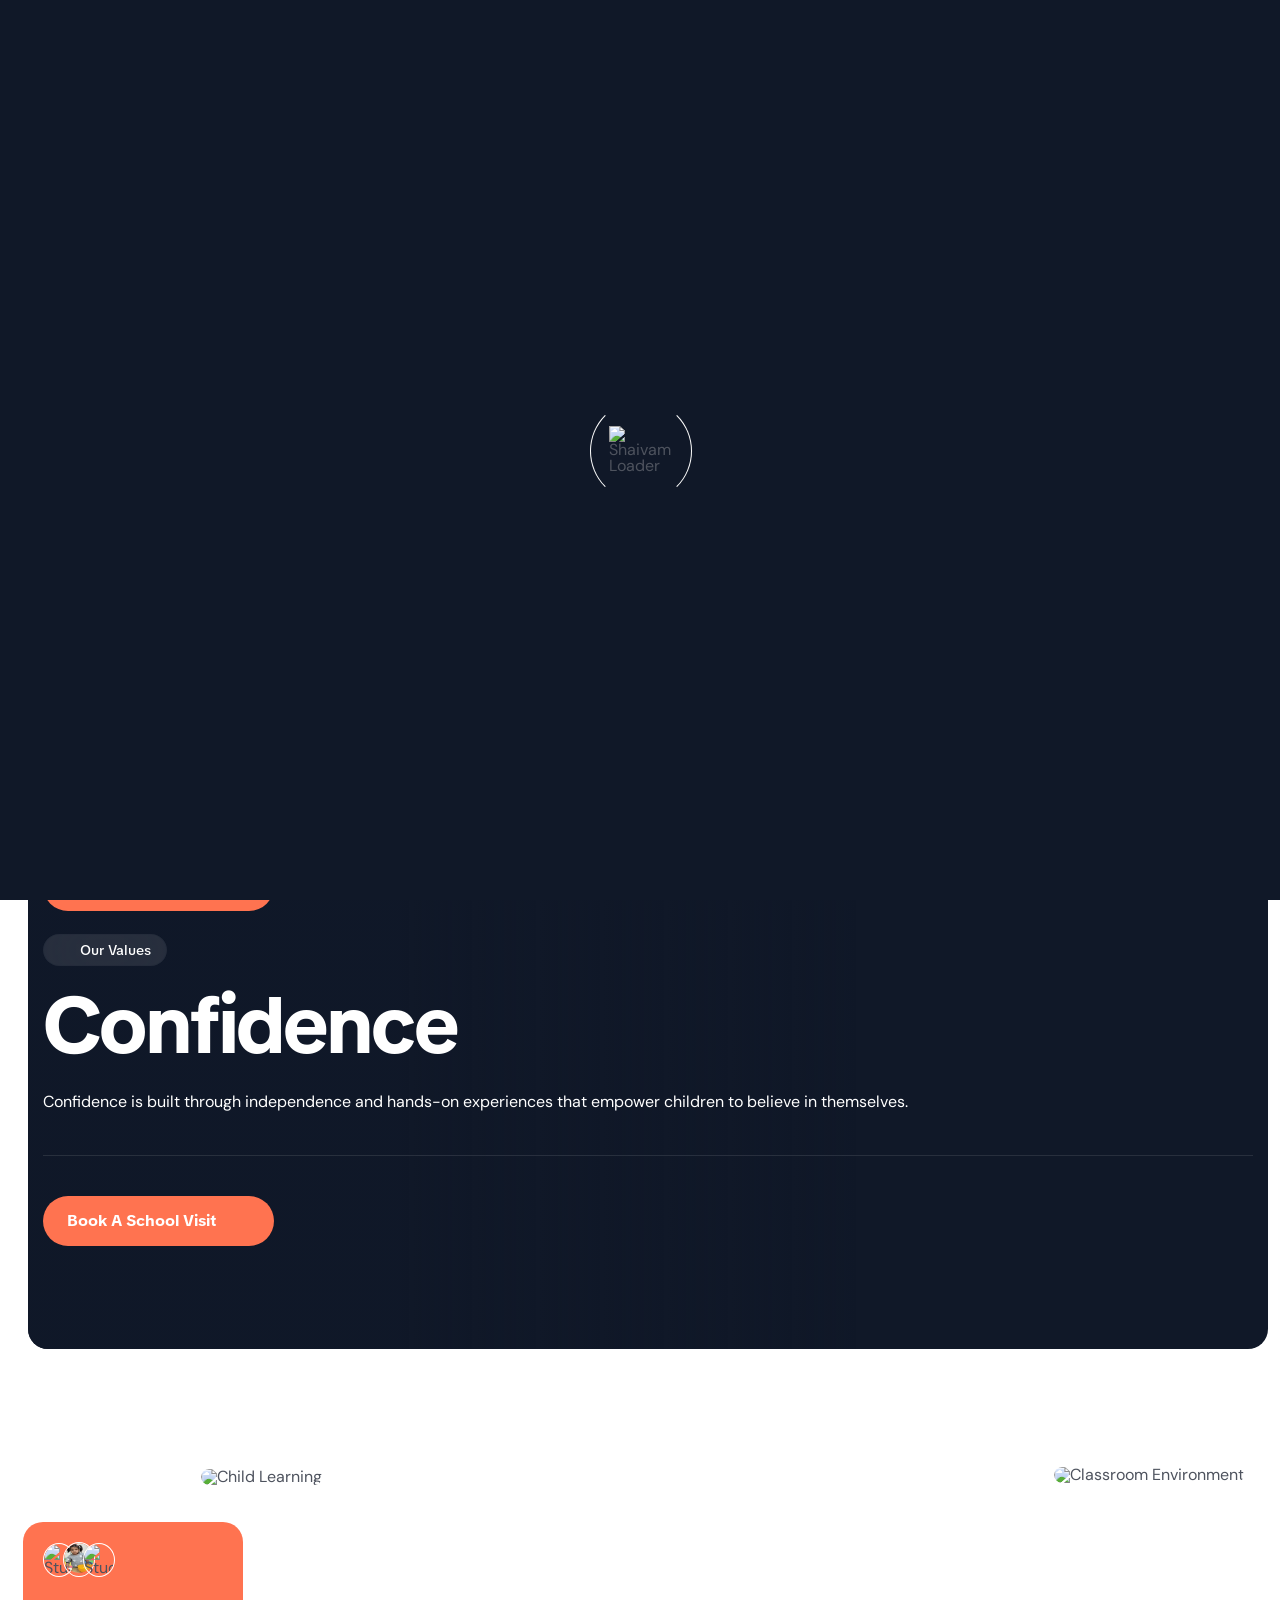
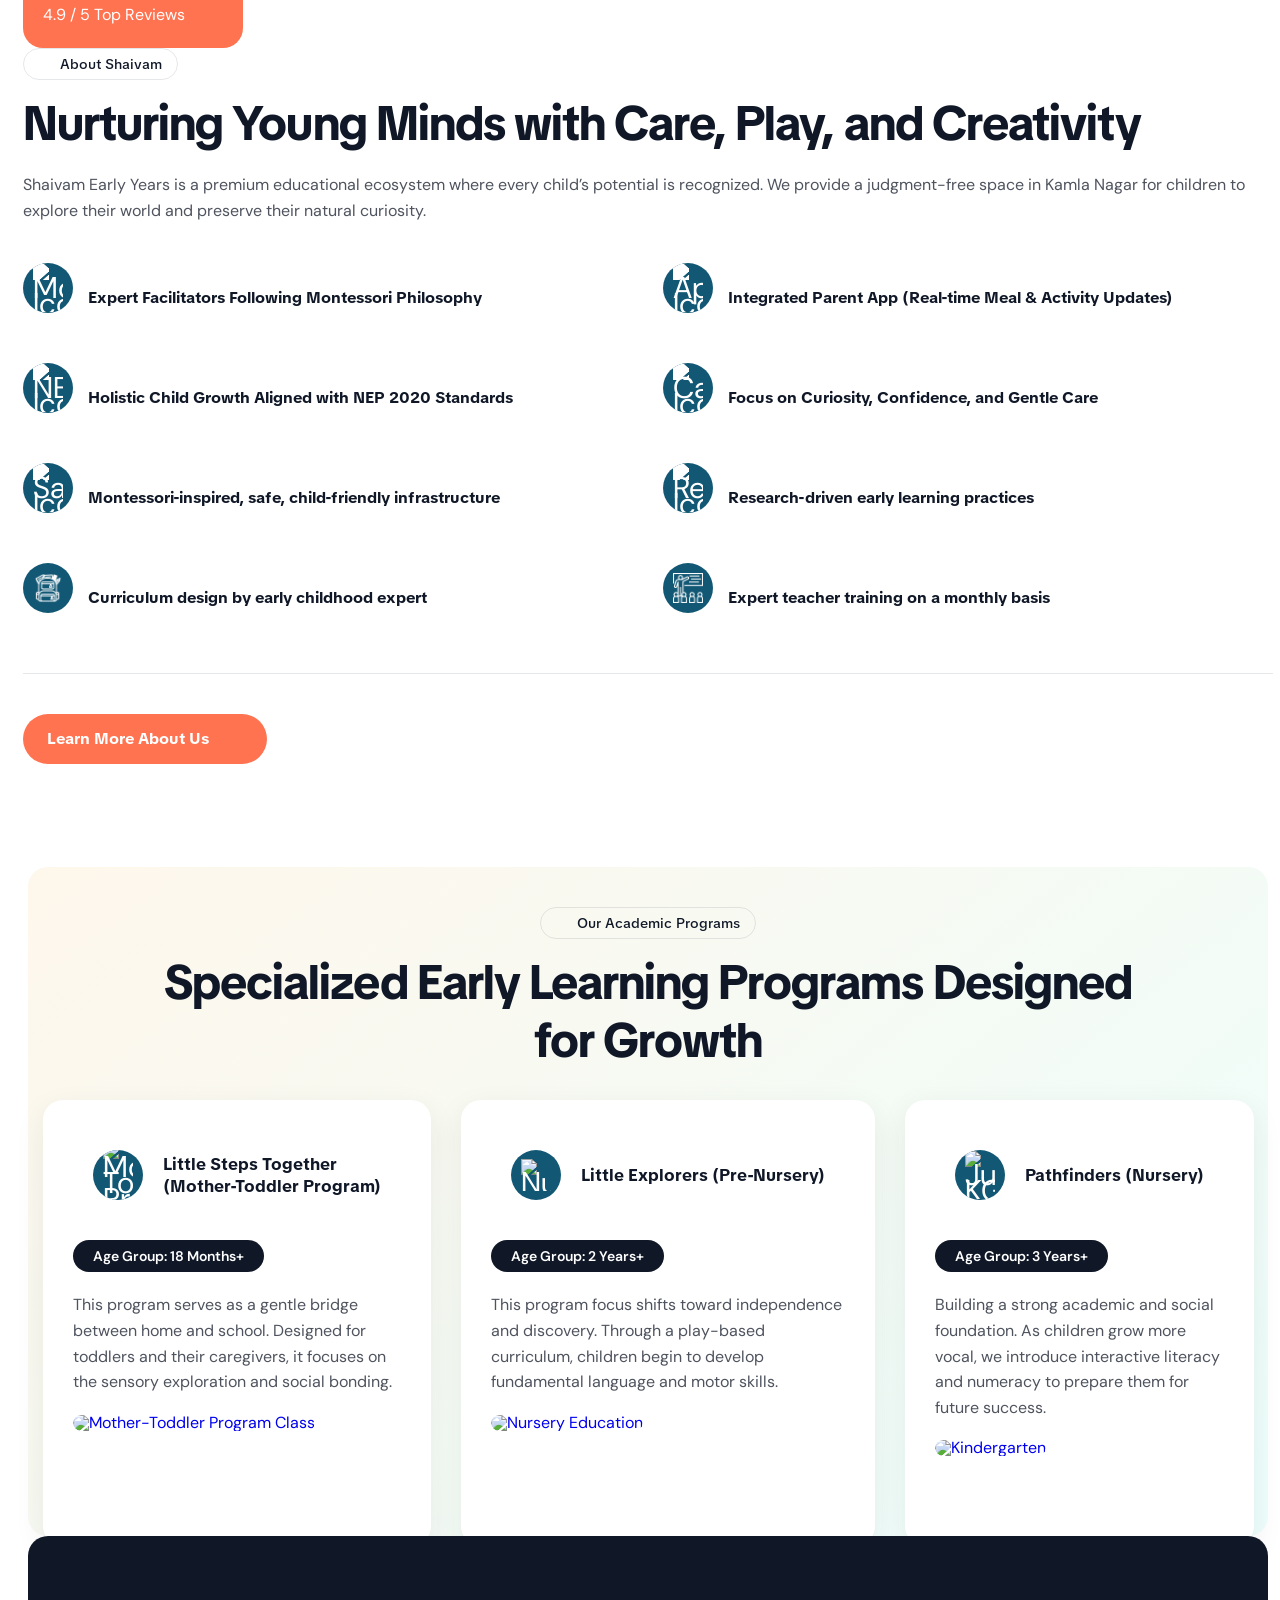
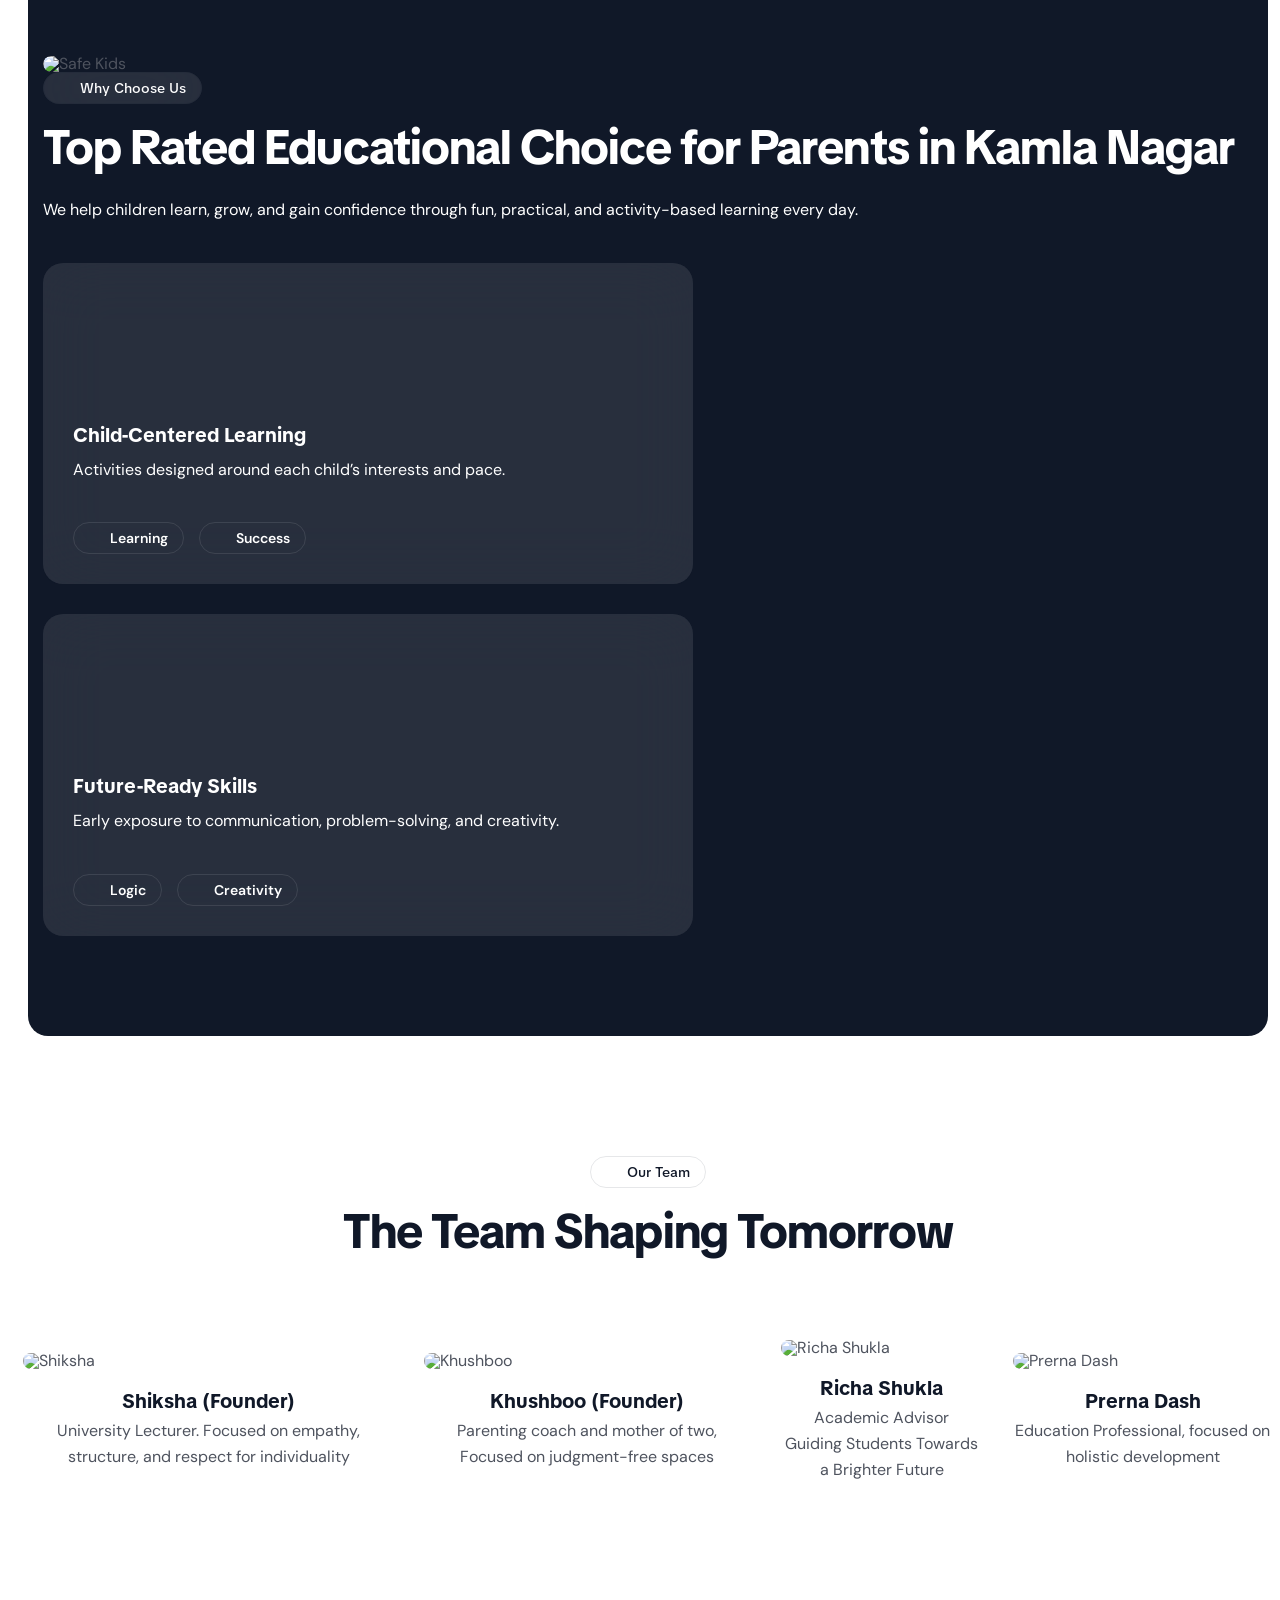
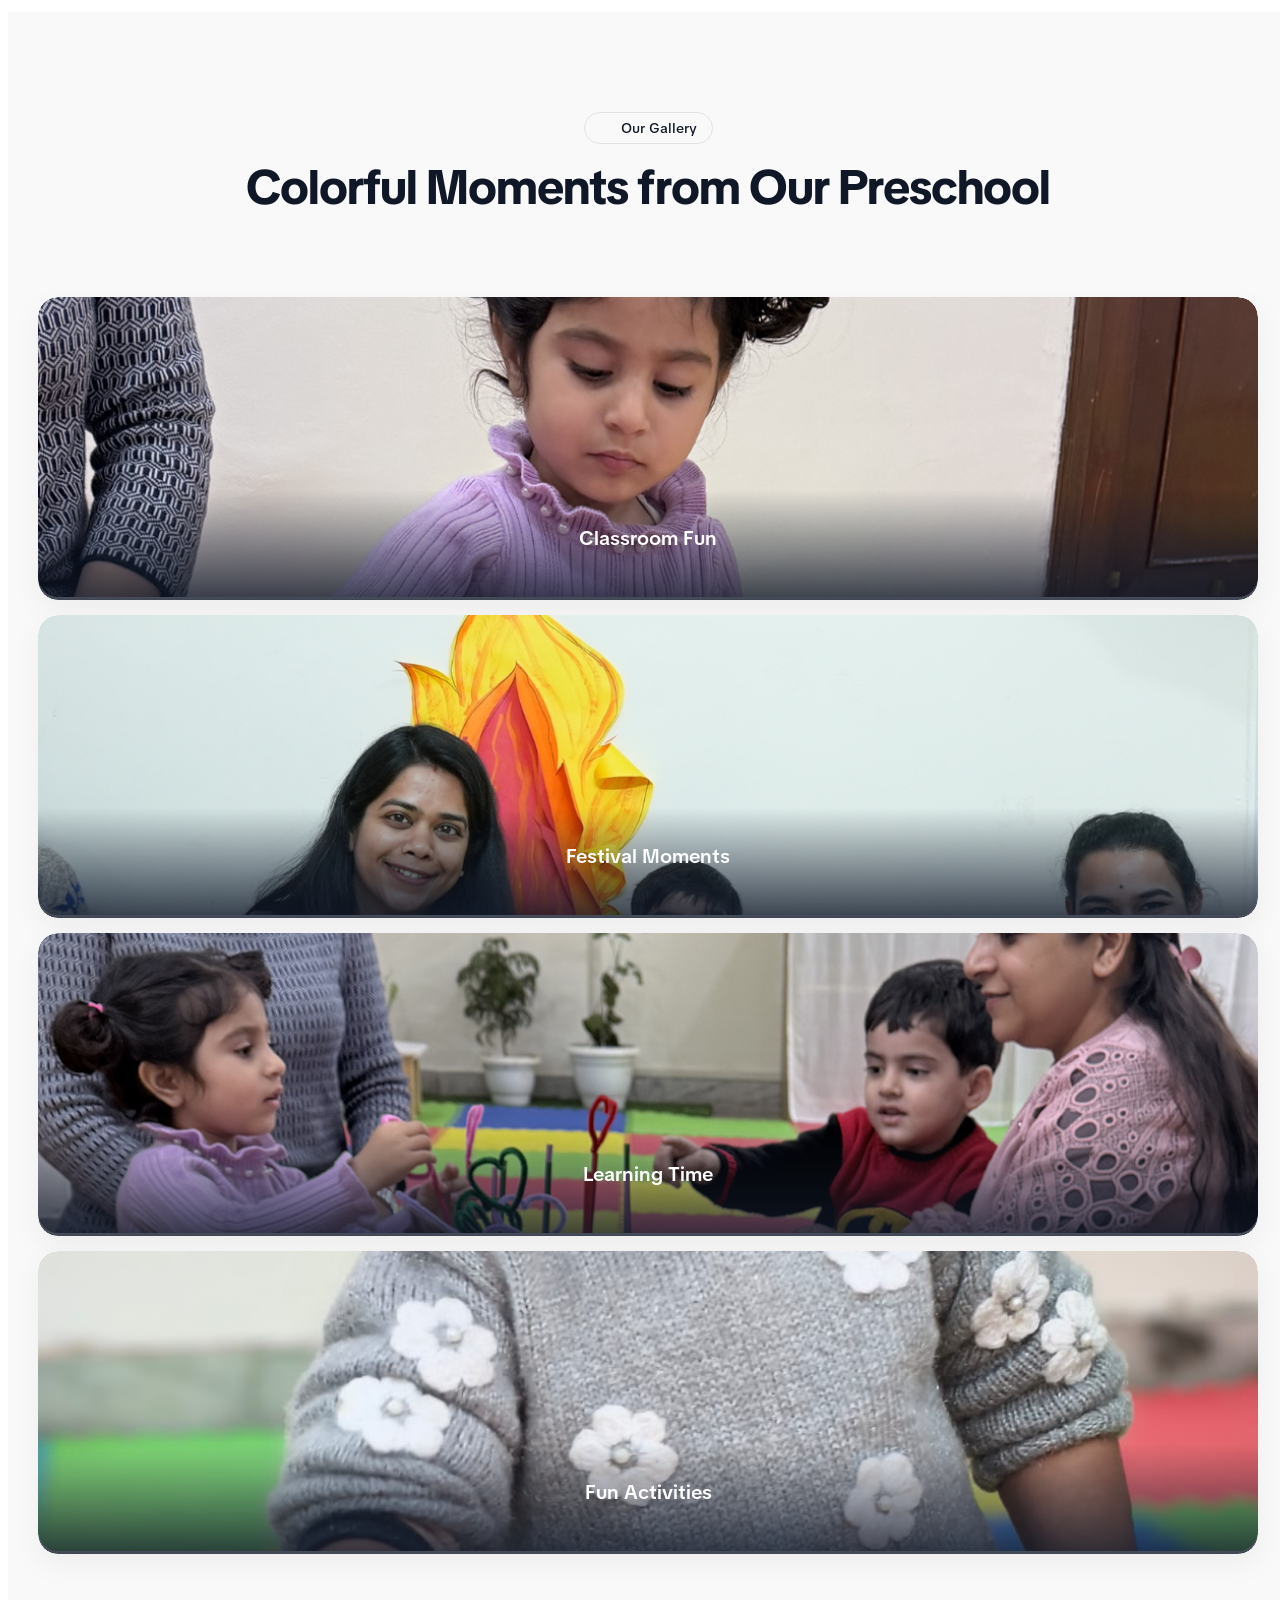
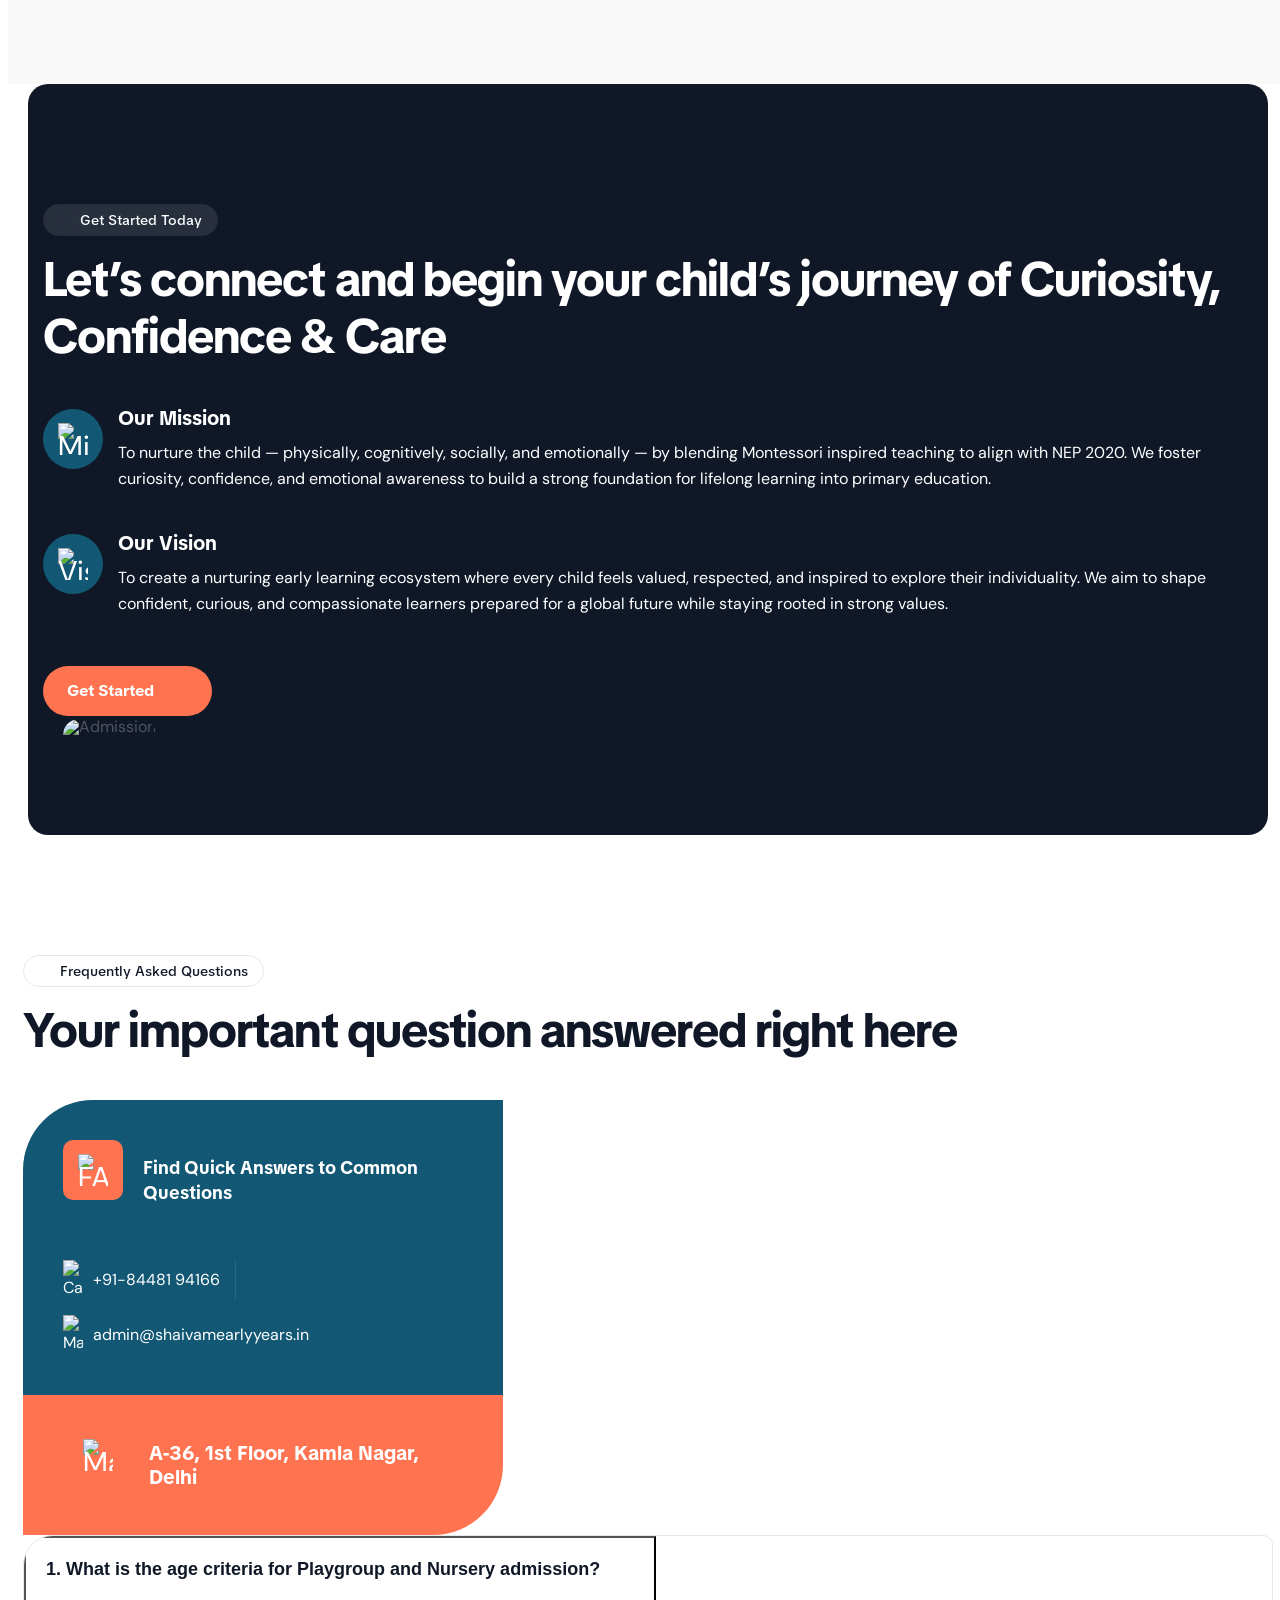
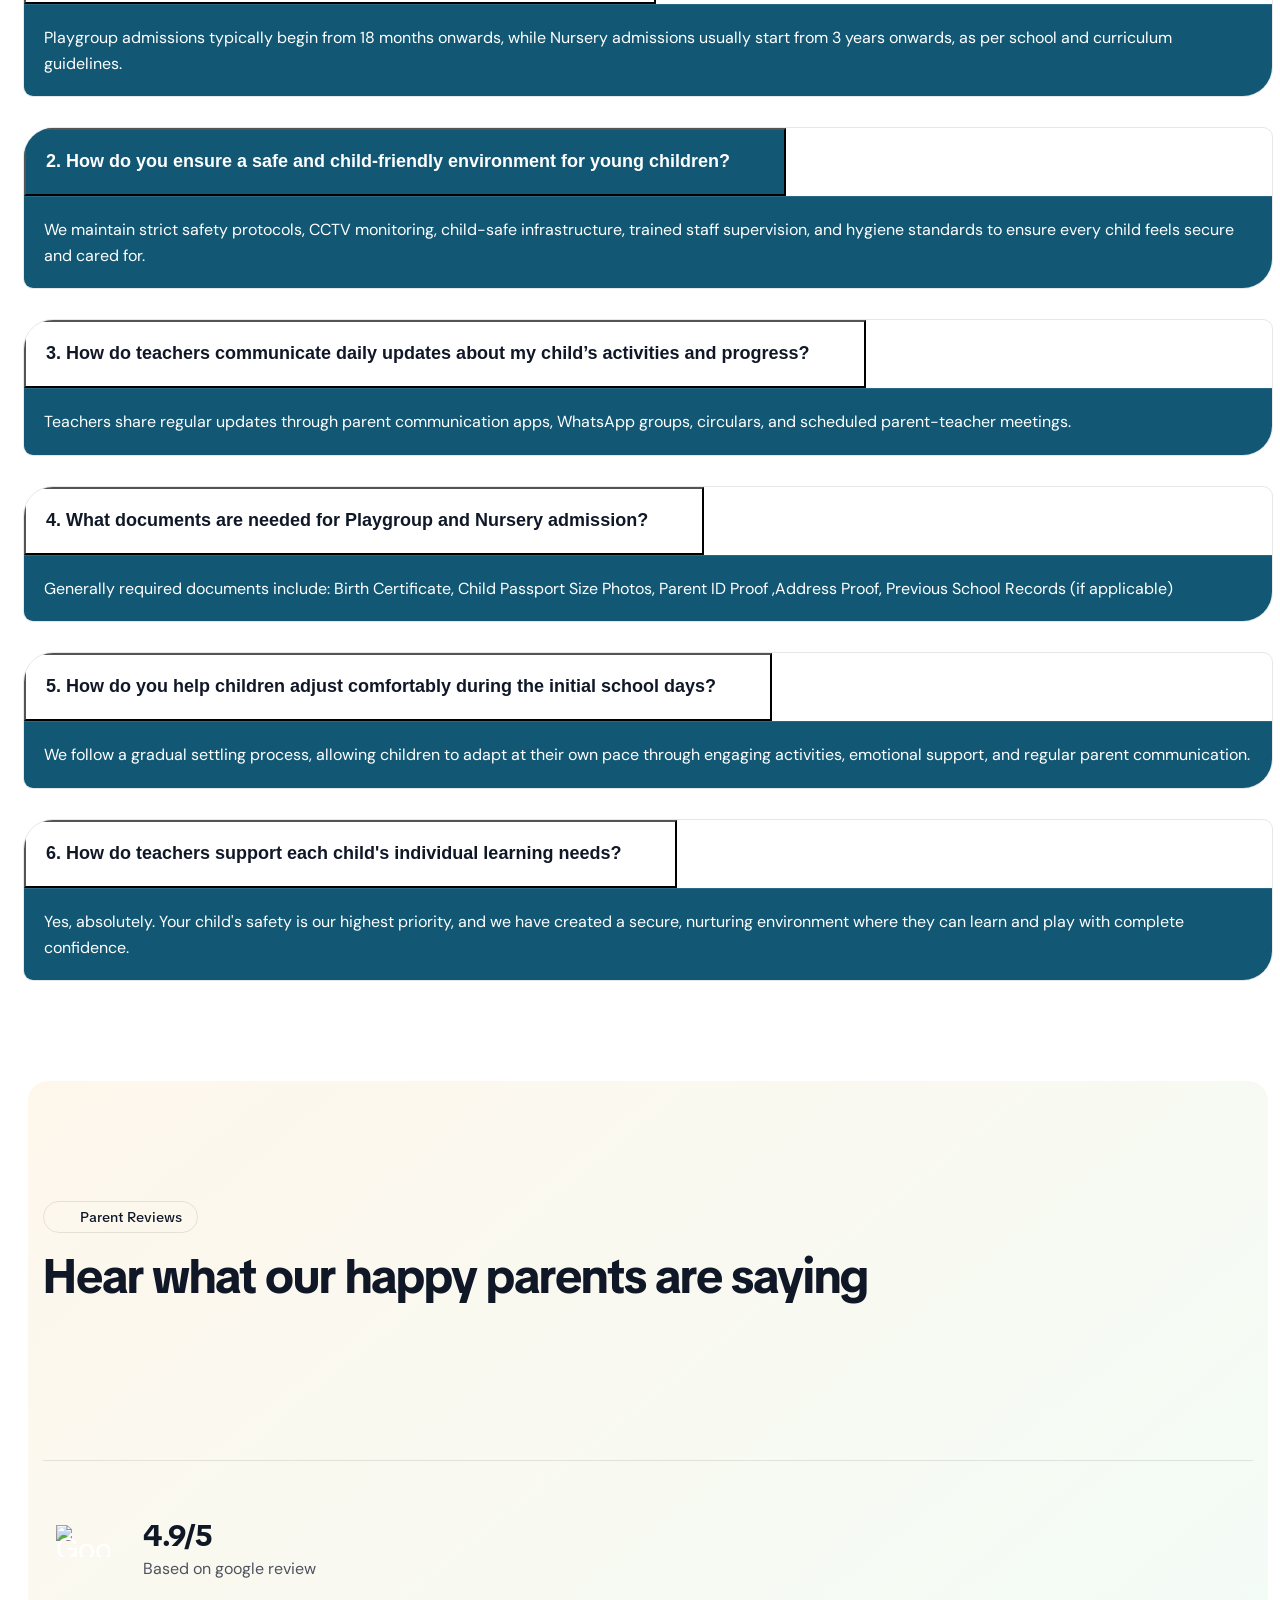
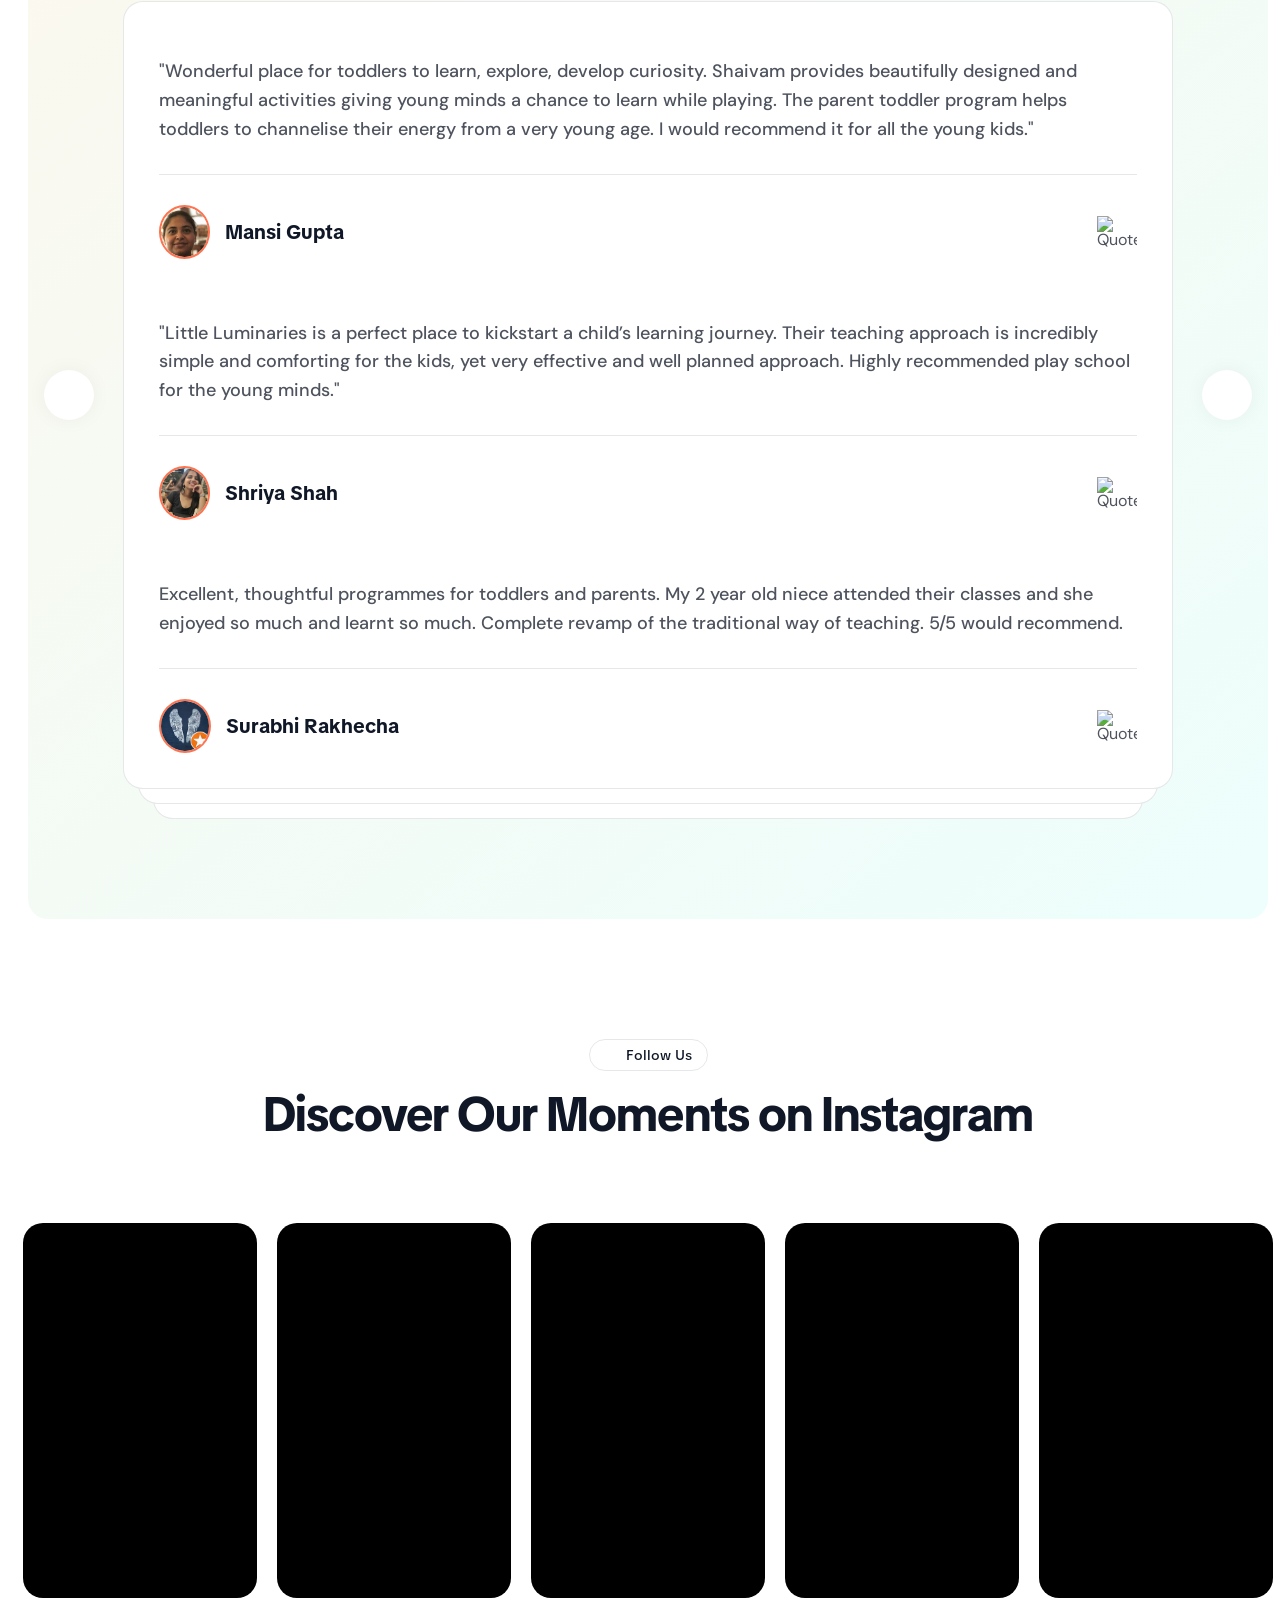
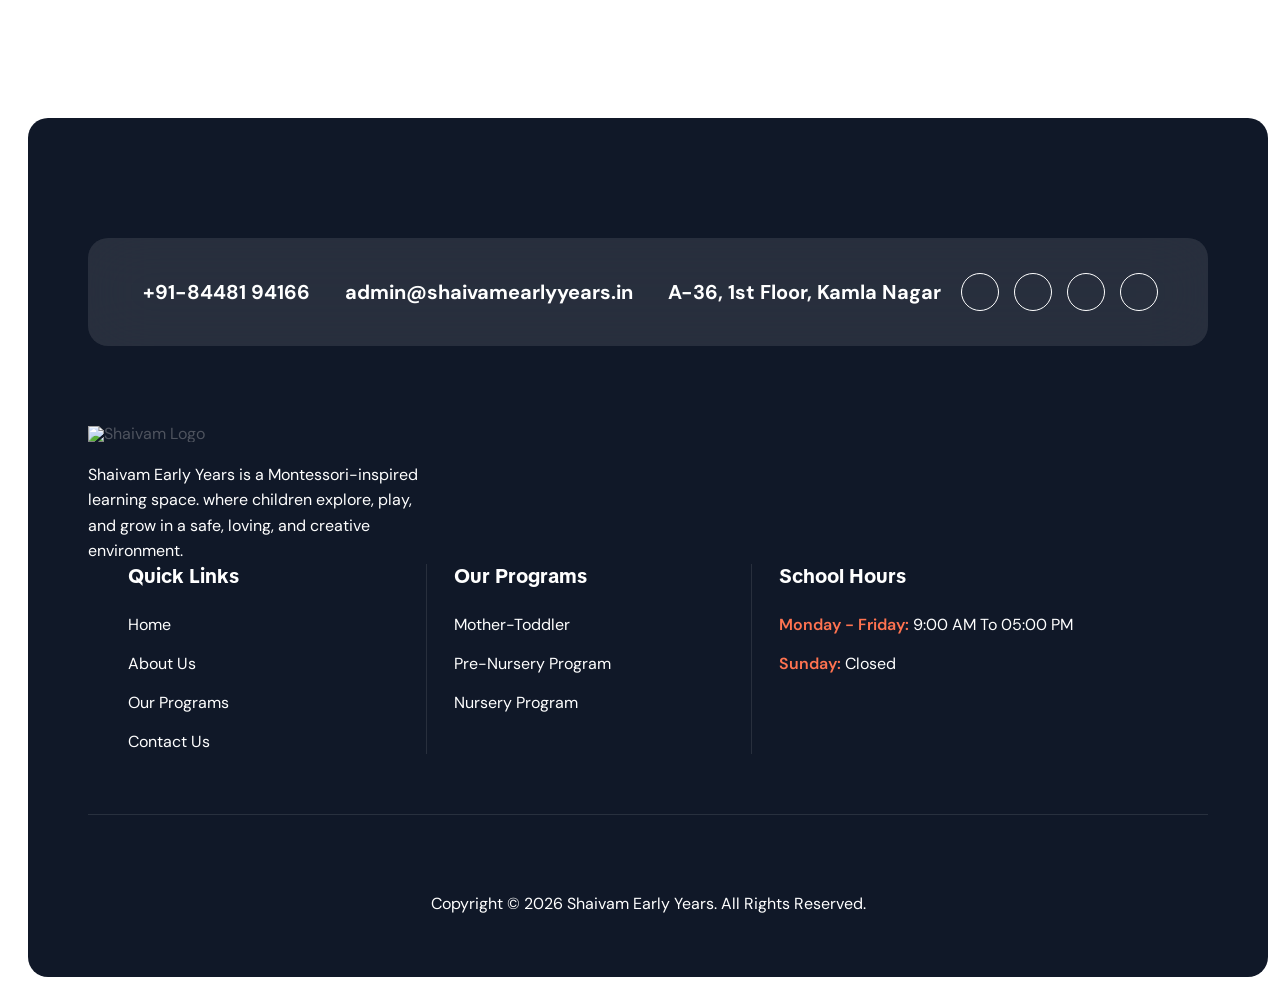
==== index.html @ 816699c7 "footer" ====
<!DOCTYPE html>
<html lang="en">

<head>
    <meta charset="utf-8">
    <meta http-equiv="X-UA-Compatible" content="IE=edge">
    <meta name="viewport" content="width=device-width, initial-scale=1.0, maximum-scale=1">
    <meta name="description"
        content="Shaivam Early Years: Best Montessori Play School in Kamla Nagar, Delhi. Safe environment, NEP 2020 curriculum, and holistic child development.">
    <meta name="keywords"
        content="Preschool Kamla Nagar, Montessori Delhi, Nursery Admission, Shaivam Early Years, Early Childhood Education">
    <meta name="author" content="Shaivam Early Years">
    <title>Shaivam Early Years | Best Montessori School in Kamla Nagar</title>
    <link rel="shortcut icon" type="image/x-icon" href="images/favicon.png">
    <link rel="preconnect" href="https://fonts.googleapis.com">
    <link rel="preconnect" href="https://fonts.gstatic.com" crossorigin>
    <link
        href="https://fonts.googleapis.com/css2?family=DM+Sans:ital,opsz,wght@0,9..40,100..1000;1,9..40,100..1000&family=TikTok+Sans:opsz,wght@12..36,300..900&display=swap"
        rel="stylesheet">
    <link href="css/bootstrap.min.css" rel="stylesheet" media="screen">
    <link href="css/slicknav.min.css" rel="stylesheet">
    <link rel="stylesheet" href="css/swiper-bundle.min.css">
    <link href="css/all.min.css" rel="stylesheet" media="screen">
    <link href="css/animate.css" rel="stylesheet">
    <link rel="stylesheet" href="css/magnific-popup.css">
    <link rel="stylesheet" href="css/mousecursor.css">
    <link href="css/custom.css" rel="stylesheet" media="screen">
</head>

<body>

    <div class="preloader">
        <div class="loading-container">
            <div class="loading"></div>
            <div id="loading-icon"><img src="images/loader.png" alt="Shaivam Loader"></div>
        </div>
    </div>
    <header class="main-header">
        <div class="header-sticky bg-section">
            <nav class="navbar navbar-expand-lg">
                <div class="container" style="padding-top: 0px">
                    <a class="navbar-brand" href="index.html">
                        <img src="images/logo.png" alt="Shaivam Early Years Logo">
                    </a>
                    <div class="collapse navbar-collapse main-menu">
                        <div class="nav-menu-wrapper">
                            <ul class="navbar-nav mr-auto" id="menu">
                                <li class="nav-item"><a class="nav-link" href="index.html">Home</a></li>
                                <li class="nav-item"><a class="nav-link" href="about.html">About Us</a></li>
                                <li class="nav-item"><a class="nav-link" href="programs.html">Programs</a></li>
                                <li class="nav-item"><a class="nav-link" href="faqs.html">FAQs</a></li>
                                <li class="nav-item"><a class="nav-link" href="image-gallery.html">Gallery</a></li>
                                <li class="nav-item"><a class="nav-link" href="contact.html">Contact Us</a></li>
                            </ul>
                        </div>

                        <div class="header-btn">
                            <a href="contact.html" class="btn-default btn-highlighted">Get Started</a>
                        </div>
                    </div>
                    <div class="navbar-toggle"></div>
                </div>
            </nav>
            <div class="responsive-menu"></div>
        </div>
    </header>

    <div class="hero bg-section dark-section parallaxie">
        <div class="hero-slider swiper">
            <div class="swiper-wrapper">
                <!-- Slide 1: Care -->
                <div class="swiper-slide">
                    <div class="container">
                        <div class="row">
                            <div class="col-xl-6">
                                <div class="hero-content">
                                    <div class="section-title">
                                        <h3 class="wow fadeInUp">Welcome to Shaivam Early Years</h3>
                                        <h1 class="text-anime-style-3" data-cursor="-opaque">Care</h1>
                                        <p class="wow fadeInUp" data-wow-delay="0.2s">Care creates the emotional safety
                                            where every child feels seen, secure, and ready to grow.</p>
                                    </div>
                                    <div class="hero-content-footer wow fadeInUp" data-wow-delay="0.4s">
                                        <div class="hero-btn">
                                            <a href="contact.html" class="btn-default btn-highlighted">Book a School
                                                Visit</a>
                                        </div>
                                    </div>
                                </div>
                            </div>
                        </div>
                    </div>
                </div>

                <!-- Slide 2: Curiosity -->
                <div class="swiper-slide">
                    <div class="container">
                        <div class="row">
                            <div class="col-xl-6">
                                <div class="hero-content">
                                    <div class="section-title">
                                        <h3 class="wow fadeInUp">Our Values</h3>
                                        <h1 class="text-anime-style-3" data-cursor="-opaque">Curiosity</h1>
                                        <p class="wow fadeInUp" data-wow-delay="0.2s">Curiosity fuels a lifelong love
                                            for learning by encouraging children to question, explore, and discover.</p>
                                    </div>
                                    <div class="hero-content-footer wow fadeInUp" data-wow-delay="0.4s">
                                        <div class="hero-btn">
                                            <a href="contact.html" class="btn-default btn-highlighted">Book a School
                                                Visit</a>
                                        </div>
                                    </div>
                                </div>
                            </div>
                        </div>
                    </div>
                </div>

                <!-- Slide 3: Confidence -->
                <div class="swiper-slide">
                    <div class="container">
                        <div class="row">
                            <div class="col-xl-6">
                                <div class="hero-content">
                                    <div class="section-title">
                                        <h3 class="wow fadeInUp">Our Values</h3>
                                        <h1 class="text-anime-style-3" data-cursor="-opaque">Confidence</h1>
                                        <p class="wow fadeInUp" data-wow-delay="0.2s">Confidence is built through
                                            independence and hands-on experiences that empower children to believe in
                                            themselves.</p>
                                    </div>
                                    <div class="hero-content-footer wow fadeInUp" data-wow-delay="0.4s">
                                        <div class="hero-btn">
                                            <a href="contact.html" class="btn-default btn-highlighted">Book a School
                                                Visit</a>
                                        </div>
                                    </div>
                                </div>
                            </div>
                        </div>
                    </div>
                </div>
            </div>
        </div>
    </div>

    <div class="about-us">
        <div class="container">
            <div class="row align-items-center">
                <div class="col-xl-6">
                    <div class="about-us-image-box wow fadeInUp">
                        <div class="about-us-image-box-1">
                            <div class="about-client-review-box order-xl-1 order-md-1 order-2">
                                <div class="about-client-box">
                                    <div class="satisfy-client-images">
                                        <div class="satisfy-client-image">
                                            <figure class="image-anime">
                                                <img src="images/author-1.png" alt="Student">
                                            </figure>
                                        </div>
                                        <div class="satisfy-client-image">
                                            <figure class="image-anime">
                                                <img src="images/author-2.png" alt="Student">
                                            </figure>
                                        </div>
                                        <div class="satisfy-client-image">
                                            <figure class="image-anime">
                                                <img src="images/author-3.png" alt="Student">
                                            </figure>
                                        </div>
                                    </div>
                                    <div class="satisfy-client-content">
                                        <span>
                                            <i class="fa-solid fa-star"></i>
                                            <i class="fa-solid fa-star"></i>
                                            <i class="fa-solid fa-star"></i>
                                            <i class="fa-solid fa-star"></i>
                                            <i class="fa-solid fa-star"></i>
                                        </span>
                                        <p><span class="counter">4.9</span> / 5 Top Reviews</p>
                                    </div>
                                </div>
                                <!-- <div class="about-client-review">
                                    <p><span class="counter">5200</span>+ Happy Families Served</p>
                                </div> -->
                            </div>
                            <div class="about-us-image order-xl-2 order-md-1 order-1">
                                <figure class="image-anime">
                                    <img src="images/about-us-image-1.jpg" alt="Child Learning">
                                </figure>
                            </div>
                        </div>
                        <div class="about-us-image-box-2">
                            <div class="about-us-image">
                                <figure class="image-anime">
                                    <img src="images/about-us-image-2-silver.jpg" alt="Classroom Environment">
                                </figure>
                            </div>
                        </div>
                    </div>
                </div>

                <div class="col-xl-6">
                    <div class="about-us-content">
                        <div class="section-title">
                            <h3 class="wow fadeInUp">About Shaivam</h3>
                            <h2 class="text-anime-style-3" data-cursor="-opaque">Nurturing Young Minds with Care, Play,
                                and Creativity</h2>
                            <p class="wow fadeInUp" data-wow-delay="0.2s">Shaivam Early Years is a premium educational
                                ecosystem where every child’s potential is recognized. We provide a judgment-free space
                                in Kamla Nagar for children to explore their world and preserve their natural curiosity.
                            </p>
                        </div>
                        <div class="about-us-body wow fadeInUp" data-wow-delay="0.4s">
                            <div class="about-us-items-list">
                                <div class="about-us-item">
                                    <div class="icon-box">
                                        <img src="images/icon-about-body-item-1.png" alt="Montessori Icon">
                                    </div>
                                    <div class="about-us-item-content">
                                        <h3>Expert Facilitators Following Montessori Philosophy</h3>
                                    </div>
                                </div>
                                <div class="about-us-item">
                                    <div class="icon-box">
                                        <img src="images/icon-about-body-item-2.png" alt="App Icon">
                                    </div>
                                    <div class="about-us-item-content">
                                        <h3>Integrated Parent App (Real-time Meal & Activity Updates)</h3>
                                    </div>
                                </div>
                                <div class="about-us-item">
                                    <div class="icon-box">
                                        <img src="images/icon-about-body-item-3.png" alt="NEP Icon">
                                    </div>
                                    <div class="about-us-item-content">
                                        <h3>Holistic Child Growth Aligned with NEP 2020 Standards</h3>
                                    </div>
                                </div>
                                <div class="about-us-item">
                                    <div class="icon-box">
                                        <img src="images/icon-about-body-item-4.png" alt="Care Icon">
                                    </div>
                                    <div class="about-us-item-content">
                                        <h3>Focus on Curiosity, Confidence, and Gentle Care</h3>
                                    </div>
                                </div>
                                <div class="about-us-item">
                                    <div class="icon-box">
                                        <img src="images/icon-about-us-2-silver.svg" alt="Safety Icon">
                                    </div>
                                    <div class="about-us-item-content">
                                        <h3>Montessori-inspired, safe, child-friendly infrastructure</h3>
                                    </div>
                                </div>
                                <div class="about-us-item">
                                    <div class="icon-box">
                                        <img src="images/icon-about-body-item-6.png" alt="Research Icon">
                                    </div>
                                    <div class="about-us-item-content">
                                        <h3>Research-driven early learning practices</h3>
                                    </div>
                                </div>
                                <div class="about-us-item">
                                    <div class="icon-box">
                                        <img src="images/7.png" alt="Research Icon">
                                    </div>
                                    <div class="about-us-item-content">
                                        <h3>Curriculum design by early childhood expert</h3>
                                    </div>
                                </div>
                                <div class="about-us-item">
                                    <div class="icon-box">
                                        <img src="images/8.png" alt="Research Icon">
                                    </div>
                                    <div class="about-us-item-content">
                                        <h3>Expert teacher training on a monthly basis</h3>
                                    </div>
                                </div>
                            </div>
                        </div>
                        <div class="about-us-footer wow fadeInUp" data-wow-delay="0.6s">
                            <div class="about-us-btn">
                                <a href="about.html" class="btn-default">Learn More About Us</a>
                            </div>
                        </div>
                    </div>
                </div>
            </div>
        </div>
    </div>

    <div class="our-program bg-section">
        <div class="container">
            <div class="row section-row">
                <div class="col-lg-12">
                    <div class="section-title section-title-center">
                        <h3 class="wow fadeInUp">Our Academic Programs</h3>
                        <h2 class="text-anime-style-3" data-cursor="-opaque">Specialized Early Learning Programs
                            Designed for Growth</h2>
                    </div>
                </div>
            </div>

            <div class="row">

                <div class="col-xl-4 col-md-6">
                    <div class="program-item wow fadeInUp" data-wow-delay="0.2s">
                        <div class="program-item-header">
                            <div class="icon-box">
                                <img src="images/icon-program-item-2.svg" alt="Mother-Toddler Program">
                            </div>

                            <div class="program-item-content">
                                <h2><a href="programs.html">Little Steps Together <br>(Mother-Toddler Program)</a>
                                </h2>
                            </div>
                        </div>
                        <div class="program-item-body">
                            <div class="program-item-age">Age Group: 18 Months+</div>
                            <p>This program serves as a gentle bridge between home and
                                school. Designed for toddlers and their caregivers, it focuses on the sensory
                                exploration and social bonding.</p>
                        </div>
                        <div class="program-item-image">
                            <a href="programs.html" data-cursor-text="View">
                                <figure class="image-anime">
                                    <img src="images/program-image-1.jpg" alt="Mother-Toddler Program Class">
                                </figure>
                            </a>
                        </div>
                    </div>
                </div>

                <div class="col-xl-4 col-md-6">
                    <div class="program-item wow fadeInUp" data-wow-delay="0.4s">
                        <div class="program-item-header">
                            <div class="icon-box">
                                <img src="images/icon-program-item-3.svg" alt="Nursery">
                            </div>
                            <div class="program-item-content">
                                <h2><a href="programs.html">Little Explorers (Pre-Nursery)</a></h2>
                            </div>
                        </div>
                        <div class="program-item-body">
                            <div class="program-item-age">Age Group: 2 Years+</div>
                            <p>This program focus shifts toward independence and
                                discovery. Through a play-based curriculum, children begin to develop fundamental
                                language and motor skills.</p>
                        </div>
                        <div class="program-item-image">
                            <a href="programs.html" data-cursor-text="View">
                                <figure class="image-anime">
                                    <img src="images/program-image-3.jpg" alt="Nursery Education">
                                </figure>
                            </a>
                        </div>
                    </div>
                </div>

                <div class="col-xl-4 col-md-6">
                    <div class="program-item wow fadeInUp" data-wow-delay="0.6s">
                        <div class="program-item-header">
                            <div class="icon-box">
                                <img src="images/icon-program-item-4.svg" alt="Junior KG">
                            </div>
                            <div class="program-item-content">
                                <h2><a href="programs.html">Pathfinders (Nursery)</a></h2>
                            </div>
                        </div>
                        <div class="program-item-body">
                            <div class="program-item-age">Age Group: 3 Years+</div>
                            <p>Building a strong academic and social foundation. As
                                children grow more vocal, we introduce interactive literacy and numeracy to prepare
                                them for future success.</p>
                        </div>
                        <div class="program-item-image">
                            <a href="programs.html" data-cursor-text="View">
                                <figure class="image-anime">
                                    <img src="images/program-image-4.png" alt="Kindergarten">
                                </figure>
                            </a>
                        </div>
                    </div>
                </div>
            </div>
        </div>
    </div>
    </div>

    <div class="why-choose-us bg-section dark-section">
        <div class="container">
            <div class="row">
                <div class="col-xl-6 order-xl-1 order-2">
                    <div class="why-choose-us-image-box wow fadeInUp">
                        <div class="why-choose-us-image">
                            <figure class="image-anime">
                                <img src="images/why-choose-us-image-1-silver.jpg" alt="Safe Kids">
                            </figure>
                        </div>
                        <!-- Why Us Image End -->

                    </div>
                </div>

                <div class="col-xl-6 order-xl-2 order-1">
                    <div class="why-choose-us-content">
                        <div class="section-title">
                            <h3 class="wow fadeInUp">Why Choose Us</h3>
                            <h2 class="text-anime-style-3" data-cursor="-opaque">Top Rated Educational Choice for
                                Parents in Kamla Nagar</h2>
                            <p class="wow fadeInUp" data-wow-delay="0.2s">We help children learn, grow, and gain
                                confidence through fun, practical, and activity-based learning every day.</p>
                        </div>
                        <div class="why-choose-item-list wow fadeInUp" data-wow-delay="0.4s">
                            <div class="why-choose-item box-1">
                                <div class="why-choose-item-image">
                                    <figure>
                                        <img src="images/why-choose-item-image-1.jpg" alt="Child Growth">
                                    </figure>
                                </div>
                                <div class="why-choose-item-content">
                                    <h3>Child-Centered Learning</h3>
                                    <p>Activities designed around each child’s interests and pace.</p>
                                    <ul>
                                        <li>Learning</li>
                                        <li>Success</li>
                                    </ul>
                                </div>
                            </div>
                            <div class="why-choose-item box-2">
                                <div class="why-choose-item-image">
                                    <figure>
                                        <img src="images/why-choose-item-image-2.jpg" alt="Skills">
                                    </figure>
                                </div>
                                <div class="why-choose-item-content">
                                    <h3>Future-Ready Skills</h3>
                                    <p>Early exposure to communication, problem-solving, and creativity.</p>
                                    <ul>
                                        <li>Logic</li>
                                        <li>Creativity</li>
                                    </ul>
                                </div>
                            </div>
                        </div>
                    </div>
                </div>
            </div>
        </div>
    </div>

    <div class="our-team">
        <div class="container">
            <div class="row section-row">
                <div class="col-lg-12">
                    <div class="section-title section-title-center">
                        <h3 class="wow fadeInUp">Our Team</h3>
                        <h2 class="text-anime-style-3" data-cursor="-opaque">The Team Shaping Tomorrow</h2>
                    </div>
                </div>
            </div>

            <div class="row section-team">
                <div class="col-xl-3 col-md-6">
                    <div class="team-item wow fadeInUp" data-wow-delay="0.2s">
                        <div class="team-item-image">
                            <figure class="image-anime">
                                <img src="images/team-6.jpeg" alt="Shiksha">
                            </figure>
                        </div>
                        <div class="team-item-content">
                            <h2>Shiksha <span>(Founder)</span></h2>
                            <p>University Lecturer. Focused on empathy, structure, and respect for individuality</p>
                        </div>
                    </div>
                </div>

                <div class="col-xl-3 col-md-6">
                    <div class="team-item wow fadeInUp">
                        <div class="team-item-image">
                            <figure class="image-anime">
                                <img src="images/team-3.jpeg" alt="Khushboo">
                            </figure>
                        </div>
                        <div class="team-item-content">
                            <h2>Khushboo <span>(Founder)</span></h2>
                            <p>Parenting coach and mother of two, Focused on judgment-free spaces</p>
                        </div>
                    </div>
                </div>

                <div class="col-xl-3 col-md-6">
                    <div class="team-item wow fadeInUp" data-wow-delay="0.2s">
                        <div class="team-item-image">
                            <figure class="image-anime">
                                <img src="images/team-1.jpg" alt="Richa Shukla">
                            </figure>
                        </div>
                        <div class="team-item-content">
                            <h2>Richa Shukla</h2>
                            <p>Academic Advisor<br />Guiding Students Towards a Brighter Future</p>
                        </div>
                    </div>
                </div>

                <div class="col-xl-3 col-md-6">
                    <div class="team-item wow fadeInUp" data-wow-delay="0.2s">
                        <div class="team-item-image">
                            <figure class="image-anime">
                                <img src="images/team-8.jpg" alt="Prerna Dash">
                            </figure>
                        </div>
                        <div class="team-item-content">
                            <h2>Prerna Dash</h2>
                            <p>Education Professional, focused on holistic development</p>
                        </div>
                    </div>
                </div>
            </div>
        </div>
    </div>

    <div class="our-gallery">
        <div class="container">
            <div class="row section-row">
                <div class="col-lg-12">
                    <div class="section-title section-title-center">
                        <h3 class="wow fadeInUp">Our Gallery</h3>
                        <h2 class="text-anime-style-3" data-cursor="-opaque">Colorful Moments from Our Preschool</h2>
                    </div>
                </div>
            </div>

            <div class="row">
                <div class="col-lg-12">
                    <div class="gallery-slider wow fadeInUp" data-wow-delay="0.2s">
                        <div class="swiper">
                            <div class="swiper-wrapper gallery-items" data-cursor-text="Drag">
                                <div class="swiper-slide">
                                    <div class="image-gallery-item">
                                        <div class="gallery-image photo-gallery">
                                            <a href="images/class-1.png" data-cursor-text="View">
                                                <figure>
                                                    <img src="images/class-1.png" alt="Classroom Fun">
                                                </figure>
                                            </a>
                                        </div>
                                        <div class="gallery-item-title">
                                            <h3>Classroom Fun</h3>
                                        </div>
                                    </div>
                                </div>
                                <div class="swiper-slide">
                                    <div class="image-gallery-item">
                                        <div class="gallery-image photo-gallery">
                                            <a href="images/festive-1.JPG" data-cursor-text="View">
                                                <figure>
                                                    <img src="images/festive-1.JPG" alt="Festivals">
                                                </figure>
                                            </a>
                                        </div>
                                        <div class="gallery-item-title">
                                            <h3>Festival Moments</h3>
                                        </div>
                                    </div>
                                </div>
                                <div class="swiper-slide">
                                    <div class="image-gallery-item">
                                        <div class="gallery-image photo-gallery">
                                            <a href="images/class-2.png" data-cursor-text="View">
                                                <figure>
                                                    <img src="images/class-2.png" alt="Learning">
                                                </figure>
                                            </a>
                                        </div>
                                        <div class="gallery-item-title">
                                            <h3>Learning Time</h3>
                                        </div>
                                    </div>
                                </div>
                                <div class="swiper-slide">
                                    <div class="image-gallery-item">
                                        <div class="gallery-image photo-gallery">
                                            <a href="images/work-1.JPG" data-cursor-text="View">
                                                <figure>
                                                    <img src="images/work-1.JPG" alt="Creativity">
                                                </figure>
                                            </a>
                                        </div>
                                        <div class="gallery-item-title">
                                            <h3>Fun Activities</h3>
                                        </div>
                                    </div>
                                </div>
                            </div>
                            <div class="gallery-pagination"></div>
                        </div>
                    </div>
                </div>
            </div>
        </div>
    </div>

    <div class="cta-box bg-section dark-section">
        <div class="container">
            <div class="row">
                <div class="col-xl-6">
                    <div class="cta-box-content">
                        <div class="section-title">
                            <h3 class="wow fadeInUp">Get Started Today</h3>
                            <h2 class="text-anime-style-3" data-cursor="-opaque">Let’s connect and begin your child’s
                                journey of Curiosity, Confidence & Care</h2>

                        </div>
                        <div class="cta-box-item-list">
                            <div class="cta-box-item wow fadeInUp" data-wow-delay="0.4s">
                                <div class="icon-box">
                                    <img src="images/icon-cta-box-item-1.svg" alt="Mission">
                                </div>
                                <div class="cta-box-item-content">
                                    <h3>Our Mission</h3>
                                    <p>To nurture the child — physically, cognitively, socially, and emotionally —
                                        by blending Montessori inspired teaching to align with NEP 2020. We foster
                                        curiosity, confidence, and emotional awareness to build a strong foundation for
                                        lifelong learning into primary education.</p>
                                </div>
                            </div>
                            <div class="cta-box-item wow fadeInUp" data-wow-delay="0.6s">
                                <div class="icon-box">
                                    <img src="images/icon-cta-box-item-2.svg" alt="Vision">
                                </div>
                                <div class="cta-box-item-content">
                                    <h3>Our Vision</h3>
                                    <p>To create a nurturing early learning ecosystem where every child feels valued,
                                        respected, and inspired to explore their individuality. We aim to shape
                                        confident, curious, and compassionate learners prepared for a global future
                                        while staying rooted in strong values.</p>
                                </div>
                            </div>
                        </div>
                        <div class="cta-box-btn wow fadeInUp" data-wow-delay="0.8s">
                            <a href="contact.html" class="btn-default btn-highlighted">Get Started</a>
                        </div>
                    </div>
                </div>

                <div class="col-xl-6">
                    <div class="cta-box-image">
                        <figure>
                            <img src="images/cta-box-image.png" alt="Admission">
                        </figure>
                    </div>
                </div>
            </div>
        </div>
    </div>

    <div class="our-faqs">
        <div class="container">
            <div class="row">
                <div class="col-xl-5">
                    <div class="faqs-content">
                        <div class="section-title">
                            <h3 class="wow fadeInUp">Frequently Asked Questions</h3>
                            <h2 class="text-anime-style-3" data-cursor="-opaque">Your important question answered right
                                here</h2>
                        </div>
                        <div class="faq-cta-box wow fadeInUp" data-wow-delay="0.2s">
                            <div class="faq-cta-content-box">
                                <div class="faq-cta-header">
                                    <div class="icon-box">
                                        <img src="images/icon-faq.svg" alt="FAQ">
                                    </div>
                                    <div class="faq-cta-header-content">
                                        <h3>Find Quick Answers to Common Questions</h3>
                                    </div>
                                </div>
                                <div class="faq-cta-contact-list">
                                    <ul>
                                        <li><img src="images/icon-phone-white.svg" alt="Call"> <a
                                                href="tel:+918448194166">+91-84481 94166</a></li>
                                        <li><img src="images/icon-mail-white.svg" alt="Mail"> <a
                                                href="mailto:admin@shaivamearlyyears.in">admin@shaivamearlyyears.in</a>
                                        </li>
                                    </ul>
                                </div>
                            </div>
                            <div class="faq-location-info">
                                <div class="icon-box">
                                    <img src="images/icon-location-white.svg" alt="Map">
                                </div>
                                <div class="faq-location-info-content">
                                    <h3>A-36, 1st Floor, Kamla Nagar, Delhi</h3>
                                </div>
                            </div>
                        </div>
                    </div>
                </div>

                <div class="col-xl-7">
                    <div class="faq-accordion" id="accordion">
                        <div class="accordion-item wow fadeInUp">
                            <h2 class="accordion-header" id="heading1">
                                <button class="accordion-button collapsed" type="button" data-bs-toggle="collapse"
                                    data-bs-target="#collapse1" aria-expanded="true" aria-controls="collapse1">
                                    1. What is the age criteria for Playgroup and Nursery admission?
                                </button>
                            </h2>
                            <div id="collapse1" class="accordion-collapse collapse" role="region"
                                aria-labelledby="heading1" data-bs-parent="#accordion">
                                <div class="accordion-body">
                                    <p>Playgroup admissions typically begin from 18 months onwards, while Nursery
                                        admissions usually start from 3 years onwards, as per school and curriculum
                                        guidelines.</p>
                                </div>
                            </div>
                        </div>
                        <div class="accordion-item wow fadeInUp" data-wow-delay="0.2s">
                            <h2 class="accordion-header" id="heading2">
                                <button class="accordion-button" type="button" data-bs-toggle="collapse"
                                    data-bs-target="#collapse2" aria-expanded="false" aria-controls="collapse2">
                                    2. How do you ensure a safe and child-friendly environment for young children?
                                </button>
                            </h2>
                            <div id="collapse2" class="accordion-collapse collapse show" role="region"
                                aria-labelledby="heading2" data-bs-parent="#accordion">
                                <div class="accordion-body">
                                    <p>We maintain strict safety protocols, CCTV monitoring, child-safe infrastructure,
                                        trained staff supervision, and hygiene standards to ensure every child feels
                                        secure and cared for.</p>
                                </div>
                            </div>
                        </div>
                        <div class="accordion-item wow fadeInUp" data-wow-delay="0.4s">
                            <h2 class="accordion-header" id="heading3">
                                <button class="accordion-button collapsed" type="button" data-bs-toggle="collapse"
                                    data-bs-target="#collapse3" aria-expanded="false" aria-controls="collapse3">
                                    3. How do teachers communicate daily updates about my child’s activities and
                                    progress?
                                </button>
                            </h2>
                            <div id="collapse3" class="accordion-collapse collapse" role="region"
                                aria-labelledby="heading3" data-bs-parent="#accordion">
                                <div class="accordion-body">
                                    <p>Teachers share regular updates through parent communication apps, WhatsApp
                                        groups, circulars, and scheduled parent-teacher meetings.</p>
                                </div>
                            </div>
                        </div>
                        <div class="accordion-item wow fadeInUp" data-wow-delay="0.6s">
                            <h2 class="accordion-header" id="heading4">
                                <button class="accordion-button collapsed" type="button" data-bs-toggle="collapse"
                                    data-bs-target="#collapse4" aria-expanded="false" aria-controls="collapse4">
                                    4. What documents are needed for Playgroup and Nursery admission?
                                </button>
                            </h2>
                            <div id="collapse4" class="accordion-collapse collapse" role="region"
                                aria-labelledby="heading4" data-bs-parent="#accordion">
                                <div class="accordion-body">
                                    <p>Generally required documents include: Birth Certificate, Child Passport Size
                                        Photos, Parent ID Proof ,Address Proof, Previous School Records (if applicable)
                                    </p>
                                </div>
                            </div>
                        </div>
                        <div class="accordion-item wow fadeInUp" data-wow-delay="0.8s">
                            <h2 class="accordion-header" id="heading5">
                                <button class="accordion-button collapsed" type="button" data-bs-toggle="collapse"
                                    data-bs-target="#collapse5" aria-expanded="false" aria-controls="collapse5">
                                    5. How do you help children adjust comfortably during the initial school days?
                                </button>
                            </h2>
                            <div id="collapse5" class="accordion-collapse collapse" role="region"
                                aria-labelledby="heading5" data-bs-parent="#accordion">
                                <div class="accordion-body">
                                    <p>We follow a gradual settling process, allowing children to adapt at their own
                                        pace through engaging activities, emotional support, and regular parent
                                        communication.</p>
                                </div>
                            </div>
                        </div>
                        <div class="accordion-item wow fadeInUp" data-wow-delay="1s">
                            <h2 class="accordion-header" id="heading6">
                                <button class="accordion-button collapsed" type="button" data-bs-toggle="collapse"
                                    data-bs-target="#collapse6" aria-expanded="false" aria-controls="collapse6">
                                    6. How do teachers support each child's individual learning needs?
                                </button>
                            </h2>
                            <div id="collapse6" class="accordion-collapse collapse" role="region"
                                aria-labelledby="heading6" data-bs-parent="#accordion">
                                <div class="accordion-body">
                                    <p>Yes, absolutely. Your child's safety is our highest priority, and we have created
                                        a secure, nurturing environment where they can learn and play with complete
                                        confidence.</p>
                                </div>
                            </div>
                        </div>
                    </div>
                </div>
            </div>
        </div>
    </div>

    <div class="our-testimonials bg-section">
        <div class="container">
            <div class="row align-items-center">
                <div class="col-xl-4">
                    <div class="testimonial-content">
                        <div class="section-title">
                            <h3 class="wow fadeInUp">Parent Reviews</h3>
                            <h2 class="text-anime-style-3" data-cursor="-opaque">Hear what our happy parents are saying
                            </h2>
                        </div>
                        <div class="testimonial-rating-box wow fadeInUp" data-wow-delay="0.2s">
                            <div class="icon-box">
                                <img src="images/icon-google.svg" alt="Google">
                            </div>
                            <div class="testimonial-rating-info">
                                <div class="testimonial-rating-header">
                                    <h2><span class="counter">4.9</span>/5</h2>
                                    <p>
                                        <i class="fa fa-solid fa-star"></i>
                                        <i class="fa fa-solid fa-star"></i>
                                        <i class="fa fa-solid fa-star"></i>
                                        <i class="fa fa-solid fa-star"></i>
                                        <i class="fa fa-solid fa-star"></i>
                                    </p>
                                </div>
                                <div class="testimonial-rating-review-content">
                                    <p>Based on google review</p>
                                </div>
                            </div>
                        </div>
                    </div>
                </div>

                <div class="col-xl-8">
                    <div class="testimonial-slider wow fadeInUp" data-wow-delay="0.2s">
                        <div class="testimonial-slider-box">
                            <div class="swiper">
                                <div class="swiper-wrapper" data-cursor-text="Drag">
                                    <div class="swiper-slide">
                                        <div class="testimonial-item">
                                            <div class="testimonial-item-body">
                                                <div class="testimonial-item-header">
                                                    <div class="testimonial-item-rating">
                                                        <i class="fa-solid fa-star"></i>
                                                        <i class="fa-solid fa-star"></i>
                                                        <i class="fa-solid fa-star"></i>
                                                        <i class="fa-solid fa-star"></i>
                                                        <i class="fa-solid fa-star"></i>
                                                    </div>
                                                    <div class="testimonial-item-content">
                                                        <p>"Wonderful place for toddlers to learn, explore, develop
                                                            curiosity. Shaivam provides beautifully designed and
                                                            meaningful activities giving young minds a chance to learn
                                                            while playing. The parent toddler program helps toddlers to
                                                            channelise their energy from a very young age. I would
                                                            recommend it for all the young kids."</p>
                                                    </div>
                                                </div>
                                                <div class="testimonial-item-footer">
                                                    <div class="testimonial-author-box">
                                                        <div class="testimonial-author-image">
                                                            <img src="images/testimonial-mansi.jpg" alt="Parent">
                                                        </div>
                                                        <div class="testimonial-author-content">
                                                            <h3>Mansi Gupta</h3>
                                                        </div>
                                                    </div>
                                                    <div class="testimonial-item-quote">
                                                        <img src="images/testimonial-item-quote-accent.svg" alt="Quote">
                                                    </div>
                                                </div>
                                            </div>
                                        </div>
                                    </div>
                                    <div class="swiper-slide">
                                        <div class="testimonial-item">
                                            <div class="testimonial-item-body">
                                                <div class="testimonial-item-header">
                                                    <div class="testimonial-item-rating">
                                                        <i class="fa-solid fa-star"></i>
                                                        <i class="fa-solid fa-star"></i>
                                                        <i class="fa-solid fa-star"></i>
                                                        <i class="fa-solid fa-star"></i>
                                                        <i class="fa-solid fa-star"></i>
                                                    </div>
                                                    <div class="testimonial-item-content">
                                                        <p>"Little Luminaries is a perfect place to kickstart a child’s
                                                            learning journey. Their teaching approach is incredibly
                                                            simple and comforting for the kids, yet very effective and
                                                            well planned approach. Highly recommended play school for
                                                            the young minds."</p>
                                                    </div>
                                                </div>
                                                <div class="testimonial-item-footer">
                                                    <div class="testimonial-author-box">
                                                        <div class="testimonial-author-image">
                                                            <img src="images/testimonial-shriya.jpg" alt="Parent">
                                                        </div>
                                                        <div class="testimonial-author-content">
                                                            <h3>Shriya Shah</h3>
                                                        </div>
                                                    </div>
                                                    <div class="testimonial-item-quote">
                                                        <img src="images/testimonial-item-quote-accent.svg" alt="Quote">
                                                    </div>
                                                </div>
                                            </div>
                                        </div>
                                    </div>
                                    <div class="swiper-slide">
                                        <div class="testimonial-item">
                                            <div class="testimonial-item-body">
                                                <div class="testimonial-item-header">
                                                    <div class="testimonial-item-rating">
                                                        <i class="fa-solid fa-star"></i>
                                                        <i class="fa-solid fa-star"></i>
                                                        <i class="fa-solid fa-star"></i>
                                                        <i class="fa-solid fa-star"></i>
                                                        <i class="fa-solid fa-star"></i>
                                                    </div>
                                                    <div class="testimonial-item-content">
                                                        <p>Excellent, thoughtful programmes for toddlers and parents. My
                                                            2 year old niece attended their classes and she enjoyed so
                                                            much and learnt so much. Complete revamp of the traditional
                                                            way of teaching. 5/5 would recommend.
                                                        </p>
                                                    </div>
                                                </div>
                                                <div class="testimonial-item-footer">
                                                    <div class="testimonial-author-box">
                                                        <div class="testimonial-author-image">
                                                            <img src="images/testimonial-surabhi.jpg" alt="Parent">
                                                        </div>
                                                        <div class="testimonial-author-content">
                                                            <h3>Surabhi Rakhecha</h3>
                                                        </div>
                                                    </div>
                                                    <div class="testimonial-item-quote">
                                                        <img src="images/testimonial-item-quote-accent.svg" alt="Quote">
                                                    </div>
                                                </div>
                                            </div>
                                        </div>
                                    </div>
                                </div>
                                <div class="testimonial-btn">
                                    <div class="testimonial-button-prev"></div>
                                    <div class="testimonial-button-next"></div>
                                </div>
                            </div>
                        </div>
                    </div>
                </div>

            </div>
        </div>
    </div>

    <div class="our-instagram">
        <div class="container">
            <div class="row section-row">
                <div class="col-lg-12">
                    <div class="section-title section-title-center">
                        <h3 class="wow fadeInUp">Follow Us</h3>
                        <h2 class="text-anime-style-3" data-cursor="-opaque">Discover Our Moments on Instagram</h2>
                    </div>
                </div>
            </div>
            <div class="row">
                <div class="col-lg-12">
                    <div class="instagram-feed-grid">
                        <div class="instagram-post wow fadeInUp" data-wow-delay="0.1s">
                            <iframe src="https://www.instagram.com/reel/DSonlwWD8jL/embed/" scrolling="no"
                                allowtransparency="true"
                                allow="autoplay; clipboard-write; encrypted-media; picture-in-picture; web-share"
                                class="instagram-media instagram-media-rendered"></iframe>
                        </div>
                        <div class="instagram-post wow fadeInUp" data-wow-delay="0.2s">
                            <iframe src="https://www.instagram.com/reel/DUssneMj256/embed/" scrolling="no"
                                allowtransparency="true"
                                allow="autoplay; clipboard-write; encrypted-media; picture-in-picture; web-share"
                                class="instagram-media instagram-media-rendered"></iframe>
                        </div>
                        <div class="instagram-post wow fadeInUp" data-wow-delay="0.3s">
                            <iframe src="https://www.instagram.com/reel/DUvVV53j5dh/embed/" scrolling="no"
                                allowtransparency="true"
                                allow="autoplay; clipboard-write; encrypted-media; picture-in-picture; web-share"
                                class="instagram-media instagram-media-rendered"></iframe>
                        </div>
                        <div class="instagram-post wow fadeInUp" data-wow-delay="0.4s">
                            <iframe src="https://www.instagram.com/reel/DUidRKsD41c/embed/" scrolling="no"
                                allowtransparency="true"
                                allow="autoplay; clipboard-write; encrypted-media; picture-in-picture; web-share"
                                class="instagram-media instagram-media-rendered"></iframe>
                        </div>
                        <div class="instagram-post wow fadeInUp" data-wow-delay="0.5s">
                            <iframe src="https://www.instagram.com/reel/DT5NM7rj5Wd/embed/" scrolling="no"
                                allowtransparency="true"
                                allow="autoplay; clipboard-write; encrypted-media; picture-in-picture; web-share"
                                class="instagram-media instagram-media-rendered"></iframe>
                        </div>
                    </div>
                </div>
            </div>
        </div>
    </div>



    <!-- Include the chatbot widget for multiple school IDs -->
    <script src="https://liachatbot.netlify.app/chatbot-widget.js" data-school-id="H7gfN4TIIk" data-facebook-url="#"
        data-instagram-url="https://www.instagram.com/shaivam.ey/"
        data-enquiry-source="Website Chatbot - Shaivam"></script>
    <script src="https://liachatbot.netlify.app/chatbot-widget.js" data-school-id="WA9wRTBcoB" data-facebook-url="#"
        data-instagram-url="https://www.instagram.com/shaivam.ey/"
        data-enquiry-source="Shaivam - Website Chatbot"></script>

    <footer class="main-footer bg-section dark-section">
        <div class="container">
            <div class="row">
                <div class="col-lg-12">
                    <div class="footer-header">
                        <div class="footer-contact-details">
                            <ul>
                                <li><i class="fa-solid fa-phone"></i> <a href="tel:+918448194166">+91-84481 94166</a>
                                </li>
                                <li><i class="fa-solid fa-envelope"></i> <a
                                        href="mailto:admin@shaivamearlyyears.in">admin@shaivamearlyyears.in</a></li>
                                <li><i class="fa-solid fa-location-dot"></i> A-36, 1st Floor, Kamla Nagar</li>
                            </ul>
                        </div>
                        <div class="footer-social-links">
                            <ul>
                                <li><a href="https://wa.me/918448194166" target="_blank"><i
                                            class="fa-brands fa-whatsapp"></i></a></li>
                                <li><a href="https://www.facebook.com/share/18DCaWhWrH/" target="_blank"><i
                                            class="fa-brands fa-facebook-f"></i></a></li>
                                <li><a href="https://www.instagram.com/shaivam.ey" target="_blank"><i
                                            class="fa-brands fa-instagram"></i></a></li>
                                <li><a href="https://www.linkedin.com/company/shaivam-early-years/" target="_blank"><i
                                            class="fa-brands fa-linkedin-in"></i></a></li>
                            </ul>
                        </div>
                    </div>
                </div>

                <div class="col-xl-4">
                    <div class="about-footer">
                        <div class="footer-logo">
                            <img src="images/logo.png" alt="Shaivam Logo">
                        </div>
                        <div class="about-footer-content">
                            <p>Shaivam Early Years is a Montessori-inspired learning space. where children explore,
                                play, and grow in a safe, loving, and creative environment.</p>
                        </div>
                    </div>
                </div>

                <div class="col-xl-8">
                    <div class="footer-links-box">
                        <div class="footer-links">
                            <h3>Quick Links</h3>
                            <ul>
                                <li><a href="index.html">Home</a></li>
                                <li><a href="about.html">About Us</a></li>
                                <li><a href="programs.html">Our Programs</a></li>
                                <li><a href="contact.html">Contact Us</a></li>
                            </ul>
                        </div>
                        <div class="footer-links">
                            <h3>Our Programs</h3>
                            <ul>
                                <li><a href="programs.html">Mother-Toddler</a></li>
                                <li><a href="programs.html">Pre-Nursery Program</a></li>
                                <li><a href="programs.html">Nursery Program</a></li>
                            </ul>
                        </div>
                        <div class="footer-links footer-school-hour">
                            <h3>School Hours</h3>
                            <ul>
                                <li><span>Monday - Friday:</span> 9:00 AM to 05:00 PM</li>
                                <li><span>Sunday:</span> Closed</li>
                            </ul>
                        </div>
                    </div>
                </div>

                <div class="col-lg-12">
                    <div class="footer-copyright-text">
                        <p>Copyright © 2026 Shaivam Early Years. All Rights Reserved.</p>
                    </div>
                </div>
            </div>
        </div>
    </footer>
    <script src="js/jquery-3.7.1.min.js"></script>
    <script src="js/bootstrap.min.js"></script>
    <script src="js/validator.min.js"></script>
    <script src="js/jquery.slicknav.js"></script>
    <script src="js/swiper-bundle.min.js"></script>
    <script src="js/jquery.waypoints.min.js"></script>
    <script src="js/jquery.counterup.min.js"></script>
    <script src="js/jquery.magnific-popup.min.js"></script>
    <script src="js/SmoothScroll.js"></script>
    <script src="js/parallaxie.js"></script>
    <script src="js/gsap.min.js"></script>
    <script src="js/magiccursor.js"></script>
    <script src="js/SplitText.min.js"></script>
    <script src="js/ScrollTrigger.min.js"></script>
    <script src="js/jquery.mb.YTPlayer.min.js"></script>
    <script src="js/wow.min.js"></script>
    <script src="js/function.js"></script>

    <script>
        $('.photo-gallery').magnificPopup({
            delegate: 'a', // targets the <a> tags inside
            type: 'image',
            gallery: {
                enabled: true,
                tCounter: '%curr% of %total%' // This creates the "7 of 12"
            }
        });
    </script>
</body>

</html>
---- css/custom.css ----
/* ----------------------------------------------------------------------------------------
* Author        : Awaiken
* Template Name : Kiddin - Kindergarten & Preschool HTML Template
* File          : CSS File
* Version       : 1.0
* ---------------------------------------------------------------------------------------- */
/* INDEX
----------------------------------------------------------------------------------------
01. Global Variables
02. General css
03. Header css
04. Hero css
05. About Us css
06. Our Programs css
07. Our Features css
08. Why Choose Us css
09. Our Team css
10. Our Pricing css
11. Our Gallery css
12. CTA Box css
13. Our FAQs css
14. Our Testimonials css
15. Our Blog css
16. Footer css
17. About Us Page css
18. Blog Archive css
19. Blog Single css
20. Programs Page css
21. Program Single css
22. Team Page css
23. Team Single css
24. Pricing Page css
25. Testimonials Page css
26. Image Gallery css
27. Video Gallery css
28. FAQs Page css
29. Contact Us Page css
30. 404 Error Page css
31. Responsive css
32.	Home - Version 2 css
33. Home - Version 3 css
-------------------------------------------------------------------------------------- */

/************************************/
/*** 	 01. Global Variables	  ***/
/************************************/

:root {
	--primary-color: #101828;
	--secondary-color: #EDFEFC;
	--bg-color: #FEF7EC;
	--text-color: #4E535E;
	--accent-color: #FF7350;
	--accent-secondary-color: #125875;
	--white-color: #FFFFFF;
	--divider-color: #1018281A;
	--dark-divider-color: #FFFFFF1A;
	--error-color: rgb(230, 87, 87);
	--default-font: "DM Sans", sans-serif;
	--accent-font: "TikTok Sans", sans-serif;
}

/************************************/
/*** 	   02. General css		  ***/
/************************************/

html,
body {
	width: 100%;
	overflow-x: clip;
}

body {
	font-family: var(--default-font);
	font-size: 16px;
	font-weight: 400;
	line-height: 1em;
	color: var(--text-color);
	background: var(--white-color);
}

::-webkit-scrollbar-track {
	background-color: var(--primary-color);
	border-left: 1px solid var(--primary-color);
}

::-webkit-scrollbar {
	width: 7px;
	background-color: var(--primary-color);
}

::-webkit-scrollbar-thumb {
	background: var(--accent-color);
}

::selection {
	color: var(--primary-color);
	background-color: var(--accent-color);
	filter: invert(1);
}

p {
	line-height: 1.6em;
	margin-bottom: 1.5em;
}

h1,
h2,
h3,
h4,
h5,
h6 {
	font-family: var(--accent-font);
	font-weight: 700;
	line-height: 1.2em;
	color: var(--primary-color);
	margin: 0;
}

figure {
	margin: 0;
}

img {
	max-width: 100%;
}

a {
	text-decoration: none;
}

a:hover {
	text-decoration: none;
	outline: 0;
}

a:focus {
	text-decoration: none;
	outline: 0;
}

.container {
	padding-top: 20px;
	max-width: 1500px;
	margin: 0 auto;
}

.containerou {
	padding-top: 20px;
	max-width: 1500px;
	margin-bottom: -530px;
}

.container,
.container-fluid,
.container-lg,
.container-md,
.container-sm,
.container-xl,
.container-xxl {
	padding-right: 15px;
	padding-left: 15px;
}

.image-anime {
	position: relative;
	overflow: hidden;
}

.image-anime:after {
	content: "";
	position: absolute;
	width: 200%;
	height: 0%;
	left: 50%;
	top: 50%;
	background-color: rgba(255, 255, 255, .3);
	transform: translate(-50%, -50%) rotate(-45deg);
	z-index: 1;
}

.image-anime:hover:after {
	height: 250%;
	transition: all 600ms linear;
	background-color: transparent;
}

.reveal {
	position: relative;
	display: -webkit-inline-box;
	display: -ms-inline-flexbox;
	display: inline-flex;
	visibility: hidden;
	overflow: hidden;
}

.reveal img {
	height: 100%;
	width: 100%;
	-o-object-fit: cover;
	object-fit: cover;
	-webkit-transform-origin: left;
	transform-origin: left;
}

.row {
	margin-right: -15px;
	margin-left: -15px;
}

.row>* {
	padding-right: 15px;
	padding-left: 15px;
}

.row.no-gutters {
	margin-right: 0px;
	margin-left: 0px;
}

.row.no-gutters>* {
	padding-right: 0px;
	padding-left: 0px;
}

.section-team {
	display: flex;
	flex-direction: row;
	align-items: center;
}

/* Page Container (if not using Bootstrap's default) */
.containerr {
	max-width: 800px;
	margin: 0 auto;
	padding-left: 20px;
	padding-right: 20px;
}

/* Use 'row' logic for the container to handle grid spacing */
.round {
	display: flex;
	flex-wrap: wrap;
	margin-top: 50px;
	margin-left: -15px;
	margin-right: -15px;
}

/* Add padding to the columns to create the gap between cards */
.round [class*="col-"] {
	padding-left: 20px;
	padding-right: 20px;
	margin-bottom: 70px;
}

/* Card Container */
.custom-card {
	background: #f9f9f9;
	border: 1px solid #5e5a5a;
	border-radius: 40px;
	position: relative;
	height: 100%;
	display: flex;
	flex-direction: column;
	overflow: visible;
	transition: all 0.3s ease;
}


.post-featured-image {
	width: 100%;
	height: 280px;
	overflow: hidden;
	border-radius: 40px 40px 0 0;
}

.post-featured-image img {
	width: 100%;
	height: 100%;
	object-fit: cover;
}

/* Updated Card Number */
.card-number {
	position: absolute;
	top: 280px;
	left: -40px;
	/* Shifted further left */
	transform: translateY(-50%);
	font-size: 130px;
	font-weight: 800;
	color: #e5e2e2;
	-webkit-text-stroke: 1.5px #5e5a5a;
	visibility: visible;
	opacity: 1;
	z-index: 10;
	line-height: 1;
	pointer-events: none;
	font-family: sans-serif;
}

/* Adjust Content Padding */
.post-content {
	padding: 40px 30px 45px 80px;
	flex-grow: 1;
	display: flex;
	flex-direction: column;
}


/* The container that provides the 3D perspective */
.program-card-wrapper {
	background-color: transparent;
	perspective: 1000px;
	height: 350px;
}

/* This container holds the front and back */
.program-card-inner {
	position: relative;
	width: 100%;
	height: 100%;
	text-align: center;
	transition: transform 0.6s;
	transform-style: preserve-3d;
	cursor: pointer;
	border: 6px solid #404141;
	border-radius: 10px 30px 10px 30px;
}

/* Do the flip when hovering */
.program-card-wrapper:hover .program-card-inner {
	transform: rotateY(180deg);
}

/* Style both sides */
.card-front,
.card-back {
	position: absolute;
	width: 100%;
	height: 100%;
	-webkit-backface-visibility: hidden;
	/* Safari */
	backface-visibility: hidden;
	border-radius: 15px;
	display: flex;
	flex-direction: column;
	align-items: center;
	justify-content: center;
	padding: 20px;
	box-shadow: 0 10px 30px rgba(0, 0, 0, 0.1);
}

/* Front Side Styling */
.card-front {
	background-color: #ffffff;
	color: #333;
}

/* Back Side Styling */
.card-back {
	background-color: #f8f9fa;
	color: #333;
	transform: rotateY(180deg);
	/* Pre-rotated so it faces away */
}

/* Icon Box Styling */
.icon-box {
	width: 80px;
	height: 80px;
	border-radius: 15px;
	display: flex;
	align-items: center;
	justify-content: center;
	margin-bottom: 20px;
	color: white;
	font-size: 30px;
}

/* Color Classes */
.bg-yellow {
	background-color: #ffcc00;
}

.bg-purple {
	background-color: #8e44ad;
}

.bg-orange {
	background-color: #f39c12;
}

.bg-dark {
	background-color: #2c3e50;
}

/* Feature List Styling */
.expertise-feature-list {
	margin: 30px 0;
}

.feature-item {
	display: flex;
	align-items: center;
	margin-bottom: 25px;
}

.feature-icon {
	width: 60px;
	height: 60px;
	min-width: 60px;
	border-radius: 15px;
	display: flex;
	align-items: center;
	justify-content: center;
	color: white;
	font-size: 24px;
	margin-right: 20px;
}

.feature-text h4 {
	font-size: 1.15rem;
	font-weight: 700;
	margin-bottom: 5px;
	color: #ffffff;
	/* Assuming background is dark-section */
}

.feature-text p {
	font-size: 0.95rem;
	color: #bdc3c7;
	margin: 0;
}

/* Colors from Shaivam Logo */
.bg-yellow {
	background-color: #FFD200;
}

.bg-purple {
	background-color: #7B3FAD;
}

.bg-orange {
	background-color: #FF5E20;
}

/* Button spacing adjustment */
.expertise-btn {
	margin-top: 20px;
}

.btn-default {
	position: relative;
	display: inline-block;
	font-family: var(--accent-font);
	font-size: 16px;
	font-weight: 700;
	line-height: 1em;
	text-transform: capitalize;
	color: var(--white-color);
	background: var(--accent-color);
	border-radius: 100px;
	padding: 17px 58px 17px 24px;
	border: none;
	overflow: hidden;
	outline: none;
	transition: all 0.4s ease-in-out;
	z-index: 0;
}

.btn-default::before {
	content: '';
	position: absolute;
	top: 50%;
	right: 24px;
	width: 24px;
	height: 24px;
	background-image: url('../images/arrow-white.svg');
	background-repeat: no-repeat;
	background-position: center center;
	background-size: cover;
	transform: translate(0, -50%);
	transition: all 0.4s ease-in-out;
	z-index: 1;
}

.btn-default:hover:before {
	transform: translate(2px, -50%);
}

.btn-default::after {
	content: '';
	display: block;
	position: absolute;
	top: 0;
	right: 0;
	bottom: 0;
	width: 0;
	height: 100%;
	background: var(--primary-color);
	border-radius: 100px;
	transition: 0.4s ease-in-out;
	z-index: -1;
}

.btn-default:hover::after {
	width: 100%;
	left: 0;
	right: auto;
}

.btn-default.btn-highlighted:hover {
	color: var(--primary-color);
}

.btn-default.btn-highlighted:hover:before {
	filter: brightness(0) invert(0);
}

.btn-default.btn-highlighted::after {
	background-color: var(--white-color);
}

.readmore-btn {
	position: relative;
	font-family: var(--accent-font);
	display: inline-block;
	font-size: 16px;
	font-weight: 700;
	line-height: normal;
	text-transform: capitalize;
	color: var(--primary-color);
	padding: 2px 34px 2px 0;
	transition: all 0.4s ease-in-out;
}

.readmore-btn:hover {
	color: var(--accent-color);
}

.readmore-btn::before {
	content: '';
	position: absolute;
	top: 50%;
	right: 0;
	width: 24px;
	height: 24px;
	background-color: var(--accent-color);
	border-radius: 50%;
	background-image: url('../images/arrow-white.svg');
	background-repeat: no-repeat;
	background-position: center center;
	background-size: 14px auto;
	transform: translateY(-50%) rotate(-45deg);
	transition: all 0.4s ease-in-out;
}

.readmore-btn:hover::before {
	transform: translateY(-50%) rotate(0deg);
}

.cb-cursor:before {
	background: var(--accent-color);
}

.preloader {
	position: fixed;
	top: 0;
	left: 0;
	right: 0;
	bottom: 0;
	z-index: 1000;
	background: var(--primary-color);
	display: flex;
	align-items: center;
	justify-content: center;
}

.loading-container,
.loading {
	height: 100px;
	position: relative;
	width: 100px;
	border-radius: 100%;
}

.loading-container {
	margin: 40px auto;
}

.loading {
	border: 1px solid transparent;
	border-color: transparent var(--white-color) transparent var(--white-color);
	animation: rotate-loading 1.5s linear 0s infinite normal;
	transform-origin: 50% 50%;
}

.loading-container:hover .loading,
.loading-container .loading {
	transition: all 0.5s ease-in-out;
}

#loading-icon {
	position: absolute;
	top: 50%;
	left: 50%;
	max-width: 66px;
	transform: translate(-50%, -50%);
}

@keyframes rotate-loading {
	0% {
		transform: rotate(0deg);
	}

	100% {
		transform: rotate(360deg);
	}
}

.bg-section {
	width: 100%;
	max-width: 2000px;
	background: linear-gradient(321deg, var(--secondary-color) 1.2%, var(--bg-color) 98.98%);
	border-radius: 20px;
	margin: 0 auto;
}

.bg-section .container-fluid {
	padding: 0;
}

.dark-section {
	background-color: var(--primary-color);
	background-image: url('../images/dark-section-bg-shape.png');
	background-repeat: no-repeat;
	background-position: center center;
	background-size: cover;
}

.section-row {
	margin-bottom: 80px;
}

.section-row .section-title {
	margin-bottom: 0;
}

.section-row .section-title.section-title-center {
	width: 100%;
	max-width: 1000px;
	margin: 0 auto;
	text-align: center;
}

.section-btn {
	text-align: right;
}

.section-content-btn .section-btn {
	margin-top: 30px;
	text-align: left;
}

.section-title-content p {
	margin-bottom: 20px;
}

.section-title-content p:last-child {
	margin-bottom: 0;
}

.section-title {
	margin-bottom: 40px;
}

.section-title h3 {
	position: relative;
	display: inline-block;
	font-size: 14px;
	font-weight: 500;
	text-transform: capitalize;
	line-height: normal;
	color: var(--primary-color);
	border: 1px solid var(--divider-color);
	border-radius: 100px;
	padding: 6px 15px 6px 36px;
	margin-bottom: 15px;
}

.section-title h3::before {
	content: '';
	position: absolute;
	left: 15px;
	top: 50%;
	transform: translateY(-50%);
	background: url('../images/icon-sparkle.svg') no-repeat;
	background-position: center center;
	background-size: cover;
	width: 12px;
	height: 12px;
}

.section-title h1 {
	font-size: 80px;
	line-height: 1.1em;
	letter-spacing: -0.02em;
	margin-bottom: 0;
	cursor: none;
}

.section-title h2 {
	font-size: 48px;
	letter-spacing: -0.02em;
	margin-bottom: 0;
	cursor: none;
}

.section-title p {
	margin-top: 20px;
	margin-bottom: 0;
}

.dark-section .section-title h3 {
	background: var(--dark-divider-color);
	backdrop-filter: blur(30px);
	-webkit-backdrop-filter: blur(30px);
}

.dark-section .section-title h3,
.dark-section .section-title h1,
.dark-section .section-title h2,
.dark-section .section-title p,
.dark-section .section-title-content p {
	color: var(--white-color);
}

.help-block.with-errors ul {
	margin: 0;
	text-align: left;
}

.help-block.with-errors ul li {
	color: var(--error-color);
	font-weight: 500;
	font-size: 14px;
}

/************************************/
/**** 	    03. Header css		 ****/
/************************************/

header.main-header {
	position: absolute;
	top: 50px;
	left: 0;
	right: 0;
	z-index: 100;
}

header.main-header .header-sticky {
	position: relative;
	max-width: 1500px;
	top: 0;
	background: var(--dark-divider-color);
	backdrop-filter: blur(30px);
	-webkit-backdrop-filter: blur(30px);
	z-index: 100;
}

header.main-header .header-sticky.hide {
	transform: translateY(-100%);
	transition: transform 0.3s ease-in-out;
}

header.main-header .header-sticky.active {
	position: fixed;
	top: 0;
	left: 0;
	right: 0;
	transform: translateY(0);
	width: calc(100% - 40px);
	background: var(--primary-color);
	border-bottom: 1px solid var(--dark-divider-color);
	border-radius: 0 0 20px 20px;
}

.navbar {
	padding: 20px 15px;
	align-items: center;
}


.nav-link {
	text-decoration: none;
	padding: 5px 0;
	margin: 0 15px;
	display: inline-block;
	position: relative;
}

.nav-link.active {
	border-bottom: none;
}

.navbar-brand {
	padding: 0;
	margin: 0;
	width: 80px;
	height: 60px;
	overflow: visible;
	display: flex;
	align-items: center;
	justify-items: center;
	justify-content: flex-start;
	/* Keep it left-aligned horizontally, but center vertically */
}

.navbar-brand img {
	width: 100%;
	height: auto;
	object-fit: cover;
}


.main-menu .nav-menu-wrapper {
	flex: 1;
	text-align: center;
	margin: 0 1.042vw;
}

.main-menu .nav-menu-wrapper>ul {
	align-items: center;
	display: inline-flex;
}

.main-menu ul li {
	margin: 0 10px;
	position: relative;
}

.main-menu ul li a {
	font-size: 16px;
	font-weight: 600;
	line-height: 1.2em;
	text-transform: capitalize;
	padding: 12px 10px !important;
	color: var(--white-color);
	background: transparent;
	border-radius: 0px;
	transition: all 0.3s ease-in-out;
}

.main-menu ul li.submenu>a:after {
	content: '\f107';
	font-family: 'FontAwesome';
	font-weight: 900;
	font-size: 14px;
	margin-left: 8px;
}

.main-menu ul li a:hover,
.main-menu ul li a:focus {
	color: var(--accent-color);
}

.main-menu ul ul {
	visibility: hidden;
	opacity: 0;
	transform: scale(1, 0.8);
	transform-origin: top;
	padding: 0;
	margin: 0;
	list-style: none;
	width: 235px;
	border-radius: 20px;
	position: absolute;
	left: 0;
	top: 100%;
	background: var(--accent-color);
	transition: all 0.3s ease-in-out;
	text-align: left;
}

.main-menu ul li.submenu:first-child ul {
	width: 235px;
}

.main-menu ul ul ul {
	left: 100%;
	top: 0;
	text-align: left;
}

.main-menu ul li:hover>ul {
	visibility: visible;
	opacity: 1;
	transform: scale(1, 1);
	padding: 5px 0;
}

.main-menu ul li.submenu ul li.submenu>a:after {
	content: '\f105';
	float: right;
}

.main-menu ul ul li {
	margin: 0;
	padding: 0;
}

.main-menu ul ul li a {
	color: var(--white-color);
	padding: 6px 20px !important;
	transition: all 0.3s ease-in-out;
}

.main-menu ul ul li a:hover,
.main-menu ul ul li a:focus {
	color: var(--primary-color);
	background-color: transparent;
	padding: 6px 20px 6px 23px !important;
}

.main-menu ul li.highlighted-menu {
	display: none;
}

.responsive-menu,
.navbar-toggle {
	display: none;
}

.responsive-menu {
	top: 0;
	position: relative;
}

.slicknav_btn {
	background: var(--accent-color);
	padding: 0;
	display: flex;
	align-items: center;
	justify-content: center;
	width: 38px;
	height: 38px;
	margin: 0;
	border-radius: 6px;
}

.slicknav_icon .slicknav_icon-bar {
	display: block;
	width: 100%;
	height: 3px;
	width: 22px;
	background-color: var(--white-color);
	border-radius: 6px;
	margin: 4px auto !important;
	transition: all 0.1s ease-in-out;
}

.slicknav_icon .slicknav_icon-bar:first-child {
	margin-top: 0 !important;
}

.slicknav_icon .slicknav_icon-bar:last-child {
	margin-bottom: 0 !important;
}

.navbar-toggle a.slicknav_btn.slicknav_open .slicknav_icon span.slicknav_icon-bar:nth-child(1) {
	transform: rotate(-45deg) translate(-5px, 5px);
}

.navbar-toggle a.slicknav_btn.slicknav_open .slicknav_icon span.slicknav_icon-bar:nth-child(2) {
	opacity: 0;
}

.navbar-toggle a.slicknav_btn.slicknav_open .slicknav_icon span.slicknav_icon-bar:nth-child(3) {
	transform: rotate(45deg) translate(-5px, -5px);
}

.slicknav_menu {
	position: absolute;
	width: 100%;
	padding: 0;
	background: var(--accent-color);
}

.slicknav_menu ul {
	margin: 5px 0;
}

.slicknav_menu ul ul {
	margin: 0;
}

.slicknav_nav .slicknav_row,
.slicknav_nav li a {
	position: relative;
	font-size: 16px;
	font-weight: 600;
	text-transform: capitalize;
	padding: 7px 20px;
	color: var(--white-color);
	line-height: normal;
	margin: 0;
	border-radius: 0 !important;
	transition: all 0.3s ease-in-out;
}

.slicknav_nav a:hover,
.slicknav_nav a:focus,
.slicknav_nav .slicknav_row:hover {
	background-color: transparent;
	color: var(--primary-color);
}

.slicknav_menu ul ul li a {
	padding: 7px 20px 7px 30px;
}

.slicknav_arrow {
	font-size: 0 !important;
}

.slicknav_arrow:after {
	content: '\f107';
	font-family: 'FontAwesome';
	font-weight: 900;
	font-size: 12px;
	margin-left: 8px;
	color: var(--white-color);
	position: absolute;
	right: 15px;
	top: 50%;
	transform: translateY(-50%);
	transition: all 0.3s ease-out;
}

.slicknav_open>a .slicknav_arrow:after {
	transform: translateY(-50%) rotate(-180deg);
	color: var(--primary-color);
}

/************************************/
/***         04. Hero css   	  ***/
/************************************/

.hero {
	position: relative;
	background-image: url('../images/hero-bg-image.png');
	padding: 225px 0 100px;
	min-height: 100vh;
	align-content: center;
	margin-top: 20px;
	overflow: hidden;
}

.heroo {
	position: relative;
	background-image: url('../images/hero-bg-image.png');
	padding: 225px 0 100px;
	min-height: 85vh;
	align-content: center;
	margin-top: 10px;
	overflow: hidden;
}

.hero::before {
	content: '';
	position: absolute;
	top: 0;
	left: 0;
	right: 0;
	bottom: 0;
	background: linear-gradient(270deg, rgba(16, 24, 40, 0.00) 33.17%, rgba(16, 24, 40, 0.90) 70.2%);
	width: 100%;
	height: 100%;
	z-index: 1;
}

.hero .container {
	position: relative;
	z-index: 2;
}

.hero-content-footer {
	display: flex;
	flex-wrap: wrap;
	align-items: center;
	border-top: 1px solid var(--dark-divider-color);
	padding-top: 40px;
	gap: 20px 30px;
}

.hero-client-box {
	display: flex;
	flex-wrap: wrap;
	align-items: center;
	gap: 15px;
}

.satisfy-client-images {
	display: flex;
	align-items: center;
}

.satisfy-client-image {
	position: relative;
	display: inline-block;
	margin-left: -20px;
	border: 1px solid var(--white-color);
	border-radius: 50%;
	overflow: hidden;
	z-index: 1;
}

.satisfy-client-image:first-child {
	margin: 0;
}

.satisfy-client-image figure {
	display: block;
	border-radius: 50%;
}

.satisfy-client-image figure img {
	width: 100%;
	max-width: 50px;
	border-radius: 50%;
}

.satisfy-client-image.add-more {
	width: 52px;
	height: 52px;
	background-color: var(--accent-color);
	display: flex;
	justify-content: center;
	align-items: center;
	transition: all 0.3s ease-in-out;
}

.satisfy-client-image.add-more i {
	font-size: 20px;
	color: var(--white-color);
}

.satisfy-client-image.add-more h3 {
	color: var(--white-color);
	font-size: 16px;
	line-height: 1em;
}

.satisfy-client-content span i {
	font-size: 18px;
	color: var(--accent-color);
}

.satisfy-client-content p {
	color: var(--white-color);
	margin: 10px 0 0;
}

/************************************/
/*** 	   05. About Us css	      ***/
/************************************/

.about-us {
	padding: 100px 0;
}

.about-us-image-box {
	position: relative;
	display: flex;
	flex-wrap: wrap;
	margin-right: 15px;
}

.about-us-image-box-1 {
	display: flex;
	flex-wrap: wrap;
	width: 100%;
	padding-right: 50px;
}

.about-client-review-box {
	position: relative;
	width: 15%;
	margin-top: 4.167vw;
	z-index: 2;
}

.about-client-review {
	display: inline-block;
	margin: 2.083vw 0 0 2.083vw
}

.about-client-review p {
	color: var(--primary-color);
	font-weight: 600;
	writing-mode: vertical-lr;
	text-transform: uppercase;
	transform: rotate(-180deg);
	margin: 0;
}

.about-client-box {
	max-width: 180px;
	background-color: var(--accent-color);
	border-radius: 20px;
	margin-right: -100px;
	padding: 20px;
	overflow: hidden;
}

.about-client-box .satisfy-client-content {
	margin-top: 25px;
}

.about-client-box .satisfy-client-image {
	margin-left: -12px;
}

.about-client-box .satisfy-client-image:first-child {
	margin-left: 0;
}

.about-client-box .satisfy-client-image figure img {
	max-width: 30px;
}

.about-client-box .satisfy-client-content span i {
	color: var(--white-color);
}

.about-us-image-box-1 .about-us-image {
	width: 85%;
}

.about-us-image figure {
	display: block;
	border-radius: 20px;
}

.about-us-image img {
	width: 100%;
	object-fit: cover;
	border-radius: 20px;
}

.about-us-image-box-1 .about-us-image img {
	aspect-ratio: 1 / 1.072;
}

.about-us-image-box-2 {
	position: relative;
	margin: -195px 0 0 auto;
	z-index: 1;
}

.about-us-image-box-2 .about-us-image {
	width: 100%;
}

.about-us-image-box-2 .about-us-image figure {
	border: 14px solid var(--white-color);
	border-radius: 30px;
	overflow: hidden;
}

.about-us-image-box-2 .about-us-image img {
	aspect-ratio: 1 / 0.932;
	border-radius: 14px;
}

.about-us-items-list {
	display: flex;
	flex-wrap: wrap;
	gap: 30px;
}

.about-us-item {
	width: calc(50% - 15px);
	display: flex;
	flex-wrap: wrap;
	align-items: center;
	gap: 15px;
}

.about-us-item .icon-box {
	position: relative;
	height: 50px;
	width: 50px;
	background-color: var(--accent-secondary-color);
	border-radius: 50%;
	display: flex;
	align-items: center;
	justify-content: center;
	overflow: hidden;
}

.about-us-item .icon-box:before {
	content: '';
	position: absolute;
	top: 0;
	bottom: 0;
	right: 0;
	left: 0;
	background: var(--primary-color);
	border-radius: 50%;
	width: 100%;
	height: 100%;
	transform: scale(0);
	transition: all 0.4s ease-in-out;
	z-index: 0;
}

.about-us-item:hover .icon-box:before {
	transform: scale(1);
}

.about-us-item .icon-box img {
	position: relative;
	width: 100%;
	max-width: 30px;
	z-index: 1;
	filter: brightness(0) invert(1);
}

.about-us-item-content {
	width: calc(100% - 75px);
}

.about-us-item-content h3 {
	font-size: 16px;
	line-height: 1em;
}

.about-us-list {
	margin-top: 40px;
}

.about-us-list ul {
	display: flex;
	flex-wrap: wrap;
	gap: 15px 20px;
	list-style: none;
	margin: 0;
	padding: 0;
}

.about-us-list ul li {
	width: calc(50% - 10px);
	position: relative;
	color: var(--primary-color);
	line-height: 1.5em;
	padding-left: 25px;
}

.about-us-list ul li::before {
	content: '';
	position: absolute;
	background-image: url('../images/icon-check.svg');
	background-repeat: no-repeat;
	background-size: cover;
	height: 18px;
	width: 18px;
	top: 3px;
	left: 0;
}

.about-us-footer {
	display: flex;
	flex-wrap: wrap;
	align-items: center;
	gap: 20px 30px;
	border-top: 1px solid var(--divider-color);
	margin-top: 40px;
	padding-top: 40px;
}

.about-us-footer .satisfy-client-content p {
	color: var(--text-color);
}

/************************************/
/*** 	 06. Our Programs css     ***/
/************************************/

/* 1. Center the cards horizontally on the page */
.our-program .row {
	display: flex;
	justify-content: center;
	margin-bottom: 30px;
}

/* Parent Container */
.our-program {
	position: relative;
	padding: 20px 0px;
	background-color: #FFFFFF;
	overflow: visible;
}


.program-item {
	background-color: #ffffff;
	border-radius: 20px;
	padding: 30px;
	box-shadow: 0px 10px 30px rgba(36, 33, 33, 0.08);
	height: 100%;
	display: flex;
	flex-direction: column;
	align-items: flex-start;
	text-align: left;
	gap: 20px;
	transition: all 0.3s ease-in-out;
	position: relative;
	overflow: visible;
}


.program-item:hover {
	transform: translateY(-5px);
	box-shadow: 0px 15px 40px rgba(0, 0, 0, 0.12);
	border-color: var(--primary-color);
}

.program-item-header {
	display: flex;
	align-items: center;
	gap: 20px;
	width: 100%;
}

.program-item-header .icon-box {
	position: relative;
	height: 50px;
	width: 50px;
	min-width: 50px;
	background-color: var(--accent-secondary-color);
	border-radius: 50%;
	display: flex;
	align-items: center;
	justify-content: center;
	overflow: hidden;
	margin: 0;
	z-index: 1;
}

/* 3. Force the SVG icon to behave */
.program-item-header .icon-box img {
	width: 28px;
	height: auto;
	display: block;
	position: relative;
	z-index: 2;
	margin: 0;
}


.program-item-header .icon-box:before {
	content: '';
	position: absolute;
	top: 0;
	left: 0;
	width: 100%;
	height: 100%;
	background: var(--primary-color);
	border-radius: 50%;
	transform: scale(0);
	transition: all 0.4s ease-in-out;
	z-index: 0;
}

.program-item:hover .icon-box:before {
	transform: scale(1);
}

.program-item-header .icon-box img {
	position: relative;
	width: 100%;
	max-width: 30px;
	z-index: 1;
}

.program-item-content {
	margin-top: 0;
}

.program-item-content h2 {
	font-size: 17px;
	text-align: left;
	margin-bottom: 0;
	line-height: normal;
	white-space: nowrap;
}

.program-item-content h2 a {
	color: inherit;
}

.program-item-content p {
	margin: 10px 0 0;
	text-align: left;
}

.program-item-age {
	background-color: var(--primary-color);
	color: #ffffff;
	padding: 8px 20px;
	border-radius: 50px;
	font-size: 14px;
	font-weight: 600;
	display: inline-block;
	margin-bottom: 20px;
	line-height: 1.2;
	text-align: center;
}

.program-item-body {
	width: 100%;
}

.program-item-body {
	width: 100%;
}

.program-item-body p {
	margin: 0;
	text-align: left;
}

.program-item-image a,
.program-item-image figure {
	display: block;
	border-radius: 10px;
	cursor: none;
	overflow: hidden;
}

.program-item-image img {
	width: 100%;
	aspect-ratio: 1 / 0.58;
	object-fit: cover;
	border-radius: 10px;
	transition: all 0.6s ease-in-out;
}

.program-item:hover .program-item-image img {
	transform: scale(1.06);
}

.section-footer-text {
	margin-top: 30px;
	text-align: center;
}

.section-footer-text p {
	margin-bottom: 0;
	color: var(--text-color);
}

.section-footer-text p span {
	display: inline-block;
	font-size: 14px;
	font-weight: 600;
	background: var(--accent-color);
	color: var(--white-color);
	line-height: 1em;
	padding: 4px 10px;
	border-radius: 20px;
	margin-right: 10px;
}

.section-footer-text p a {
	font-weight: 600;
	text-transform: capitalize;
	text-decoration: underline;
	text-underline-offset: 3px;
	color: var(--accent-color);
	transition: all 0.3s ease-in-out;
}

.section-footer-text p a:hover {
	color: var(--primary-color);
}

.section-footer-text ul {
	width: 100%;
	display: flex;
	flex-wrap: wrap;
	align-items: center;
	justify-content: center;
	gap: 5px 15px;
	padding: 0;
	margin: 20px 0 0;
	list-style: none;
}

.section-footer-text ul li {
	display: inline-block;
	font-family: var(--accent-font);
	font-size: 18px;
	font-weight: 700;
	line-height: 1em;
	color: var(--primary-color);
}

.section-footer-text ul li i {
	font-size: 18px;
	color: var(--accent-color);
}

.section-footer-text.section-footer-contact {
	display: flex;
	flex-wrap: wrap;
	align-items: center;
	justify-content: center;
	gap: 10px 20px;
}

.section-footer-text.section-footer-contact span {
	width: 30px;
	height: 30px;
	padding: 0;
	display: inline-flex;
	justify-content: center;
	align-items: center;
	margin-right: 10px;
}

.section-footer-text.section-footer-contact span img {
	width: 100%;
	max-width: 16px;
}

.section-footer-text.section-satisfy-img {
	display: flex;
	flex-wrap: wrap;
	align-items: center;
	justify-content: center;
	gap: 10px;
}

.section-footer-text.section-satisfy-img .satisfy-client-image {
	margin-left: -12px;
	border-color: var(--white-color);
}

.section-footer-text.section-satisfy-img .satisfy-client-image:first-child {
	margin-left: 0;
}

.section-footer-text.section-satisfy-img .satisfy-client-image figure img {
	max-width: 30px;
}

.section-footer-text.section-satisfy-img .satisfy-client-image.add-more {
	width: 32px;
	height: 32px;
}

.section-footer-text.section-satisfy-img .satisfy-client-image.add-more img {
	width: 100%;
	max-width: 14px;
}

.section-footer-text.section-footer-contact ul,
.section-footer-text.section-satisfy-img ul {
	margin: 5px 0 0;
}

.dark-section .section-footer-text p,
.dark-section .section-footer-text ul li {
	color: var(--white-color);
}

.dark-section .section-footer-text p a:hover {
	color: var(--white-color);
}

.dark-section .section-footer-text.section-satisfy-img .satisfy-client-image {
	border-color: var(--primary-color);
}

/************************************/
/*** 	 07. Our Features css     ***/
/************************************/

.our-features {
	padding: 100px 0;
}

.feature-classroom-item {
	display: flex;
	flex-direction: column;
	justify-content: space-between;
	gap: 30px;
	height: calc(100% - 30px);
	margin-bottom: 30px;
}

.feature-classroom-box {
	position: relative;
	background: url('../images/feature-classroom-box-bg-image.png'), linear-gradient(321deg, var(--secondary-color) 1.2%, var(--bg-color) 98.98%);
	background-repeat: no-repeat;
	background-position: top right;
	background-size: auto;
	border-radius: 20px;
	padding: 50px 30px;
}

.feature-classroom-box .icon-box {
	position: relative;
	height: 60px;
	width: 60px;
	background-color: var(--accent-color);
	border-radius: 50%;
	display: flex;
	align-items: center;
	justify-content: center;
	margin-bottom: 40px;
	overflow: hidden;
}

.feature-classroom-box .icon-box::before {
	content: '';
	position: absolute;
	top: 0;
	bottom: 0;
	right: 0;
	left: 0;
	background: var(--primary-color);
	border-radius: 50%;
	width: 100%;
	height: 100%;
	transform: scale(0);
	transition: all 0.4s ease-in-out;
	z-index: 0;
}

.feature-classroom-box:hover .icon-box::before {
	transform: scale(1);
}

.feature-classroom-box .icon-box img {
	position: relative;
	width: 100%;
	max-width: 30px;
	z-index: 1;
}

.feature-classroom-content h3 {
	font-size: 20px;
}

.feature-classroom-content p {
	margin: 10px 0 0;
}

.feature-classroom-content ul {
	display: flex;
	flex-wrap: wrap;
	gap: 15px;
	list-style: none;
	margin: 50px 0 0;
	padding: 0;
}

.feature-classroom-content ul li {
	position: relative;
	font-size: 14px;
	font-weight: 600;
	line-height: normal;
	color: var(--primary-color);
	border: 1px solid var(--divider-color);
	border-radius: 100px;
	padding: 6px 15px 6px 36px;
}

.feature-classroom-content ul li::before {
	content: '';
	position: absolute;
	left: 15px;
	top: 50%;
	transform: translateY(-50%);
	background: url('../images/icon-sparkle.svg') no-repeat;
	background-position: center center;
	background-size: cover;
	width: 12px;
	height: 12px;
}

.feature-client-review-box {
	background: linear-gradient(321deg, var(--secondary-color) 1.2%, var(--bg-color) 98.98%);
	border-radius: 20px;
	display: flex;
	flex-wrap: wrap;
	justify-content: space-between;
	align-items: center;
	gap: 10px;
	padding: 35px 30px;
}

.feature-client-review-box .satisfy-client-content p {
	color: var(--text-color);
}

.feature-client-review-btn a {
	position: relative;
	height: 50px;
	width: 50px;
	background-color: var(--accent-color);
	border-radius: 50%;
	display: flex;
	align-items: center;
	justify-content: center;
	overflow: hidden;
}

.feature-client-review-btn a::before {
	content: '';
	position: absolute;
	top: 0;
	bottom: 0;
	right: 0;
	left: 0;
	background: var(--primary-color);
	border-radius: 50%;
	width: 100%;
	height: 100%;
	transform: scale(0);
	transition: all 0.4s ease-in-out;
	z-index: 0;
}

.feature-client-review-btn a:hover::before {
	transform: scale(1);
}

.feature-client-review-btn a img {
	position: relative;
	width: 100%;
	transform: rotate(-45deg);
	max-width: 24px;
	z-index: 1;
	transition: all 0.4s ease-in-out;
}

.feature-client-review-btn a:hover img {
	transform: rotate(0);
}

.feature-traning-item,
.feature-learning-item {
	display: flex;
	flex-direction: column;
	gap: 30px;
	text-align: center;
	justify-content: space-between;
	height: calc(100% - 30px);
	margin-bottom: 30px;
	border-radius: 20px;
	overflow: hidden;
}

.feature-traning-item {
	background-color: var(--accent-color);
	padding: 35px 35px 0;
}

.feature-traning-item-header {
	padding: 15px 25px 0;
}

.feature-traning-header-image {
	margin-bottom: 50px;
}

.feature-traning-header-image figure {
	display: block;
	mask-image: url('../images/feature-traning-shape.svg');
	background-image: url('../images/feature-traning-shape.svg');
	mask-size: cover;
	mask-position: center center;
	mask-repeat: no-repeat;
	width: 160px;
	height: 80px;
	margin: 0 auto;
}

.feature-traning-header-image figure img {
	width: 100%;
	height: 100%;
	object-fit: cover;
}

.feature-item-content h3 {
	font-size: 20px;
	color: var(--white-color);
}

.feature-item-content p {
	color: var(--white-color);
	margin: 10px 0 0;
}

.feature-traning-image img {
	width: 100%;
	aspect-ratio: 1 / 0.5;
	object-fit: cover;
}

.feature-learning-item {
	background-color: var(--accent-secondary-color);
	background-image: url('../images/feature-learning-item-bg-image.png');
	background-repeat: no-repeat;
	background-size: auto 100%;
	padding: 60px;
}

.feature-learning-item-header .icon-box {
	position: relative;
	height: 60px;
	width: 60px;
	background-color: var(--accent-color);
	border-radius: 50%;
	display: flex;
	align-items: center;
	justify-content: center;
	margin: 0 auto 45px;
	overflow: hidden;
}

.feature-learning-item-header .icon-box::before {
	content: '';
	position: absolute;
	top: 0;
	bottom: 0;
	right: 0;
	left: 0;
	background: var(--white-color);
	border-radius: 50%;
	width: 100%;
	height: 100%;
	transform: scale(0);
	transition: all 0.4s ease-in-out;
	z-index: 0;
}

.feature-learning-item:hover .feature-learning-item-header .icon-box:before {
	transform: scale(1);
}

.feature-learning-item-header .icon-box img {
	position: relative;
	width: 100%;
	max-width: 30px;
	z-index: 1;
	transition: all 0.4s ease-in-out;
}

.feature-learning-item:hover .feature-learning-item-header .icon-box img {
	filter: brightness(1) invert(1);
}

.feature-learning-image figure {
	display: block;
	mask-image: url('../images/feature-learning-shape.svg');
	background-image: url('../images/feature-learning-shape.svg');
	mask-size: cover;
	mask-position: center center;
	mask-repeat: no-repeat;
	border-radius: 20px;
	width: 280px;
	height: 166px;
	margin: 0 auto;
}

.feature-learning-image img {
	width: 100%;
	height: 100%;
	object-fit: cover;
}

/************************************/
/*** 	 08. Why Choose Us css    ***/
/************************************/

.why-choose-us {
	position: relative;
	padding: 100px 0;
}

.why-choose-us::before {
	content: '';
	position: absolute;
	bottom: 0;
	right: 0;
	background: url('../images/why-choose-bg-image.png');
	background-repeat: no-repeat;
	background-size: cover;
	width: 170px;
	height: 170px;
	z-index: 1;
}

.why-choose-us .container {
	position: relative;
	z-index: 2;
}

.why-choose-us-image-box {
	position: relative;
	height: 100%;
	margin-right: 15px;
}

.why-choose-us-image {
	height: 100%;
}

.why-choose-us-image figure {
	display: block;
	height: 100%;
	border-radius: 20px;
}

.why-choose-us-image img {
	width: 100%;
	height: 100%;
	aspect-ratio: 1 / 0.993;
	object-fit: cover;
	border-radius: 20px;
}

.why-choose-contact-box {
	position: absolute;
	left: 30px;
	bottom: 30px;
	max-width: 300px;
	background-color: var(--white-color);
	border-radius: 20px;
	padding: 30px;
	overflow: hidden;
	z-index: 1;
}

.why-choose-contact-item {
	display: flex;
	flex-wrap: wrap;
	align-items: center;
	justify-content: center;
	border-bottom: 1px solid var(--divider-color);
	margin-bottom: 25px;
	padding-bottom: 25px;
	gap: 15px;
}

.why-choose-contact-item:last-child {
	border: none;
	margin: 0;
	padding: 0;
}

.why-choose-contact-item .icon-box {
	position: relative;
	height: 50px;
	width: 50px;
	background-color: var(--accent-color);
	border-radius: 50%;
	display: flex;
	align-items: center;
	justify-content: center;
	overflow: hidden;
}

.why-choose-contact-item .icon-box::before {
	content: '';
	position: absolute;
	top: 0;
	bottom: 0;
	right: 0;
	left: 0;
	background: var(--primary-color);
	border-radius: 50%;
	width: 100%;
	height: 100%;
	transform: scale(0);
	transition: all 0.4s ease-in-out;
	z-index: 0;
}

.why-choose-contact-item:hover .icon-box::before {
	transform: scale(1);
}

.why-choose-contact-item .icon-box img {
	position: relative;
	width: 100%;
	max-width: 24px;
	z-index: 1;
}

.why-choose-contact-item-content {
	width: calc(100% - 65px);
}

.why-choose-contact-item-content p {
	margin-bottom: 5px;
}

.why-choose-contact-item-content h3 {
	font-size: 18px;
}

.why-choose-contact-item-content h3 a {
	color: inherit;
	transition: all 0.3s ease-in-out;
}

.why-choose-contact-item-content h3 a:hover {
	color: var(--accent-color);
}

.why-choose-us-content {
	height: 100%;
	align-content: center;
}

.why-choose-item-list {
	display: flex;
	flex-wrap: wrap;
	gap: 30px;
}

.why-choose-item {
	width: calc(50% - 15px);
	background-color: var(--dark-divider-color);
	backdrop-filter: blur(30px);
	-webkit-backdrop-filter: blur(30px);
	border-radius: 20px;
	padding: 40px;
}

.why-choose-item-image figure {
	display: block;
	mask-image: url('../images/why-choose-image-shape-1.svg');
	background-image: url('../images/why-choose-image-shape-1.svg');
	mask-size: cover;
	mask-position: center center;
	mask-repeat: no-repeat;
	width: 160px;
	height: 80px;
}

.why-choose-item.box-2 .why-choose-item-image figure {
	mask-image: url('../images/why-choose-image-shape-2.svg');
	background-image: url('../images/why-choose-image-shape-2.svg');
}

.why-choose-item-image img {
	width: 100%;
	height: 100%;
	object-fit: cover;
}

.why-choose-item-content {
	margin-top: 50px;
}

.why-choose-item-content h3 {
	font-size: 20px;
	color: var(--white-color);
}

.why-choose-item-content p {
	color: var(--white-color);
	margin: 10px 0 0;
}

.why-choose-item-content ul {
	display: flex;
	flex-wrap: wrap;
	gap: 15px;
	list-style: none;
	margin: 40px 0 0;
	padding: 0;
}

.why-choose-item-content ul li {
	position: relative;
	font-size: 14px;
	font-weight: 600;
	line-height: normal;
	color: var(--white-color);
	border: 1px solid var(--dark-divider-color);
	border-radius: 100px;
	padding: 6px 15px 6px 36px;
}

.why-choose-item-content ul li::before {
	content: '';
	position: absolute;
	left: 15px;
	top: 50%;
	transform: translateY(-50%);
	background: url('../images/icon-sparkle.svg') no-repeat;
	background-position: center center;
	background-size: cover;
	width: 12px;
	height: 12px;
}

/************************************/
/*** 	    09. Our Team css      ***/
/************************************/

.our-team {
	padding: 100px 0;
}

.team-item {
	height: calc(100% - 30px);
	margin-bottom: 30px;
}

.team-item-image {
	position: relative;
	margin-bottom: 20px;
}

.team-item-image a,
.team-item-image figure {
	display: block;
	border-radius: 20px;
	overflow: hidden;
}

.team-item-image a {
	cursor: none;
}

.team-item-image img {
	width: 100%;
	aspect-ratio: 1 / 1.131;
	object-fit: cover;
	transition: all 0.6s ease-in-out;
}

.team-item:hover .team-item-image img {
	transform: scale(1.06);
}

.team-social-icon {
	position: absolute;
	right: 30px;
	bottom: 30px;
	left: 30px;
	opacity: 0;
	transform: translateY(20px);
	visibility: hidden;
	transition: all 0.4s ease-in-out;
	z-index: 1;
}

.team-item:hover .team-social-icon {
	transform: translateY(0);
	opacity: 1;
	visibility: visible;
}

.team-social-icon ul {
	list-style: none;
	margin: 0;
	padding: 0;
	display: flex;
	flex-wrap: wrap;
	align-items: center;
	justify-content: center;
	gap: 15px;
}

.team-social-icon ul li a {
	width: 36px;
	height: 36px;
	background: var(--accent-color);
	color: var(--white-color);
	border-radius: 50%;
	display: flex;
	align-items: center;
	justify-content: center;
	cursor: pointer;
	transition: all 0.4s ease-in-out;
}

.team-social-icon ul li a:hover {
	background: var(--primary-color);
}

.team-social-icon ul li a i {
	font-size: 18px;
	color: inherit;
}

.team-item-content {
	text-align: center;
}

.team-item-content h2 {
	font-size: 20px;
	text-transform: capitalize;
}

.team-item-content h2 a {
	color: inherit;
}

.team-item-content p {
	margin: 5px 0 0;
}

/************************************/
/*** 	 10. Pricing Plan css     ***/
/************************************/

.our-pricing {
	position: relative;
	padding: 100px 0;
	overflow: hidden;
}

.our-pricing::before {
	content: '';
	position: absolute;
	top: 0;
	left: 0;
	background: url('../images/pricing-plan-bg-image.png') no-repeat;
	background-position: center center;
	background-size: cover;
	width: 180px;
	height: 220px;
}

.our-pricing .container {
	position: relative;
	z-index: 1;
}

.pricing-item {
	background-color: var(--white-color);
	border-radius: 20px;
	height: calc(100% - 30px);
	margin-bottom: 30px;
	padding: 15px;
}

.pricing-item-header {
	background: linear-gradient(321deg, var(--secondary-color) 1.2%, var(--bg-color) 98.98%);
	border-radius: 20px;
	padding: 30px;
}

.pricing-item-header-box {
	display: flex;
	flex-wrap: wrap;
	align-items: center;
	border-bottom: 1px solid var(--divider-color);
	margin-bottom: 30px;
	padding-bottom: 30px;
	gap: 15px;
}

.pricing-item-header-box .icon-box {
	position: relative;
	height: 60px;
	width: 60px;
	background-color: var(--accent-secondary-color);
	border-radius: 50%;
	display: flex;
	align-items: center;
	justify-content: center;
	overflow: hidden;
}

.pricing-item-header-box .icon-box::before {
	content: '';
	position: absolute;
	top: 0;
	bottom: 0;
	right: 0;
	left: 0;
	background: var(--primary-color);
	border-radius: 50%;
	width: 100%;
	height: 100%;
	transform: scale(0);
	transition: all 0.4s ease-in-out;
	z-index: 0;
}

.pricing-item:hover .pricing-item-header-box .icon-box::before {
	transform: scale(1);
}

.pricing-item-header-box .icon-box img {
	position: relative;
	width: 100%;
	max-width: 30px;
	transition: all 0.4s ease-in-out;
}

.pricing-item-header-content {
	width: calc(100% - 75px);
}

.pricing-item-header-content h3 {
	font-size: 20px;
}

.pricing-item-header-content p {
	margin: 5px 0 0;
}

.pricing-item-price h2 {
	font-size: 48px;
	line-height: 1em;
}

.pricing-item-price h2 sub {
	font-size: 16px;
	font-weight: 400;
	bottom: 0;
}

.pricing-item-body {
	padding: 40px 25px 25px;
}

.pricing-item-list h3 {
	font-size: 20px;
	margin-bottom: 30px;
}

.pricing-item-list ul {
	list-style: none;
	margin: 0;
	padding: 0;
}

.pricing-item-list ul li {
	position: relative;
	line-height: 1.5em;
	padding-left: 25px;
	margin-bottom: 15px;
}

.pricing-item-list ul li:last-child {
	margin-bottom: 0;
}

.pricing-item-list ul li::before {
	content: '';
	position: absolute;
	background: url('../images/icon-check.svg') no-repeat;
	background-position: center center;
	background-size: cover;
	height: 18px;
	width: 18px;
	top: 3px;
	left: 0;
}

.pricing-item-btn {
	margin-top: 30px;
}

.pricing-benefit-list {
	margin-top: 30px;
}

.pricing-benefit-list ul {
	list-style: none;
	margin: 0;
	padding: 0;
	display: flex;
	flex-wrap: wrap;
	justify-content: center;
	gap: 20px 60px;
}

.pricing-benefit-list ul li {
	display: inline-flex;
	align-items: center;
	line-height: normal;
}

.pricing-benefit-list ul li img {
	width: 100%;
	max-width: 20px;
	margin-right: 15px;
}

/************************************/
/*** 	  11. Our Gallery css     ***/
/************************************/



.our-gallery {
	padding: 100px 0;
}

.image-gallery-item {
	position: relative;
}

.gallery-image a,
.gallery-image figure {
	position: relative;
	display: block;
	border-radius: 20px;
	overflow: hidden;
	cursor: none;
}

.gallery-image figure::before {
	content: '';
	position: absolute;
	top: 0;
	right: 0;
	left: 0;
	bottom: 0;
	background: linear-gradient(180deg, rgba(16, 24, 40, 0.00) 63.7%, rgba(16, 24, 40, 0.80) 100%);
	width: 100%;
	height: 100%;
	z-index: 1;
}

.gallery-image img {
	width: 100%;
	aspect-ratio: 1 / 1.305;
	object-fit: cover;
	border-radius: 20px;
	transition: all 0.6s ease-in-out;
}

.image-gallery-item:hover .gallery-image img {
	transform: scale(1.06);
}

.gallery-item-title {
	position: absolute;
	bottom: 40px;
	left: 40px;
	right: 40px;
	z-index: 1;
}

.gallery-item-title h3 {
	font-size: 20px;
	color: var(--white-color);
}

.gallery-slider .gallery-pagination {
	text-align: center;
	margin-top: 50px;
}

.gallery-slider .gallery-pagination .swiper-pagination-bullet {
	position: relative;
	height: 10px;
	width: 10px;
	background: var(--divider-color);
	opacity: 1;
	margin: 0 4px;
	border-radius: 100px;
	transition: all 0.4s ease-in-out;
}

.gallery-slider .gallery-pagination .swiper-pagination-bullet-active {
	background: var(--accent-color);
	width: 30px;
}

/************************************/
/*** 	   12. CTA Box css        ***/
/************************************/

.cta-box {
	padding: 100px 0;
}

.cta-box-content {
	height: 100%;
	align-content: center;
}

.cta-box-item {
	display: flex;
	align-items: center;
	flex-wrap: wrap;
	gap: 15px;
	margin-bottom: 40px;
}

.cta-box-item:last-child {
	margin-bottom: 0;
}

.cta-box-item .icon-box {
	position: relative;
	background: var(--accent-secondary-color);
	border-radius: 50%;
	width: 60px;
	height: 60px;
	display: flex;
	align-items: center;
	justify-content: center;
	overflow: hidden;
}

.cta-box-item .icon-box:before {
	content: '';
	position: absolute;
	top: 0;
	bottom: 0;
	right: 0;
	left: 0;
	background: linear-gradient(321deg, var(--secondary-color) 1.2%, var(--bg-color) 98.98%);
	border-radius: 50%;
	width: 100%;
	height: 100%;
	transform: scale(0);
	transition: all 0.4s ease-in-out;
	z-index: 0;
}

.cta-box-item:hover .icon-box:before {
	transform: scale(1);
}

.cta-box-item .icon-box img {
	position: relative;
	width: 100%;
	max-width: 30px;
	transition: all 0.4s ease-in-out;
	z-index: 1;
}

.cta-box-item:hover .icon-box img {
	filter: brightness(0) invert(0);
}

.cta-box-item-content {
	width: calc(100% - 75px);
}

.cta-box-item-content h3 {
	font-size: 20px;
	color: var(--white-color);
}

.cta-box-item-content p {
	color: var(--white-color);
	margin: 10px 0 0;
}

.cta-box-btn {
	margin-top: 50px;
}

.cta-box-image {
	height: 100%;
	align-content: end;
	margin-left: 20px;
}

.cta-box-image figure {
	display: block;
	border-radius: 20px 20px 0 0;
}

.cta-box-image figure img {
	width: 100%;
	aspect-ratio: 1 / 0.96;
	object-fit: cover;
	margin-bottom: -100px;
	border-radius: 20px 20px 0 0;
}

/************************************/
/*** 	   13. Our FAQs css       ***/
/************************************/

.our-faqs {
	padding: 100px 0;
}

.faqs-content {
	position: sticky;
	top: 30px;
}

.faq-cta-box {
	max-width: 480px;
	border-radius: 20px;
	overflow: hidden;
	border-radius: 70px 0px 70px 0px;
}

.faq-cta-content-box {
	background: var(--accent-secondary-color);
	padding: 40px;
}

.faq-cta-header {
	display: flex;
	flex-wrap: wrap;
	align-items: center;
	gap: 20px;
}

.faq-cta-header .icon-box {
	width: 60px;
	height: 60px;
	border-radius: 10px;
	background-color: var(--accent-color);
	display: flex;
	align-items: center;
	justify-content: center;
}

.faq-cta-header .icon-box img {
	width: 100%;
	max-width: 30px;
}

.faq-cta-header-content {
	width: calc(100% - 80px);
}

.faq-cta-header-content h3 {
	font-size: 18px;
	line-height: 1.4em;
	color: var(--white-color);
}

.faq-cta-contact-list {
	margin-top: 40px;
}

.faq-cta-contact-list ul {
	list-style: none;
	margin: 0;
	padding: 0;
	display: flex;
	flex-wrap: wrap;
	gap: 15px;
}

.faq-cta-contact-list ul li {
	display: inline-flex;
	align-items: center;
	gap: 10px;
	color: var(--white-color);
	line-height: 1.5em;
	border-right: 1px solid var(--dark-divider-color);
	padding-right: 15px;
}

.faq-cta-contact-list ul li:last-child {
	border-right: 0;
	padding: 0;
}

.faq-cta-contact-list ul li img {
	width: 100%;
	max-width: 20px;
}

.faq-cta-contact-list ul li a {
	color: inherit;
	transition: all 0.4s ease-in-out;
}

.faq-cta-contact-list ul li a:hover {
	color: var(--accent-color);
}

.faq-location-info {
	background: var(--accent-color);
	display: flex;
	align-items: center;
	gap: 15px;
	padding: 20px 40px;
}

.faq-location-info .icon-box img {
	width: 30px;
}

.faq-location-info-content {
	width: calc(100% - 45px);
}

.faq-location-info-content h3 {
	font-size: 20px;
	color: var(--white-color);
}

.faq-accordion .accordion-item {
	border: 1px solid var(--divider-color);
	border-radius: 10px;
	margin-bottom: 30px;
	background-color: linear-gradient(321deg, var(--secondary-color) 1.2%, var(--bg-color) 98.98%);
	border-radius: 30px 10px 30px 10px;
	overflow: hidden;
	transition: all 0.3s ease-in-out;
}

.faq-accordion .accordion-item:last-child {
	margin-bottom: 0;
}

.faq-accordion .accordion-header .accordion-button {
	font-size: 18px;
	font-weight: 600;
	line-height: 1.333em;
	background: var(--accent-secondary-color);
	color: var(--white-color);
	padding: 20px 54px 20px 20px;
	transition: all 0.3s ease-in-out;
}

.faq-accordion .accordion-item .accordion-button.collapsed {
	background: transparent;
	color: var(--primary-color);
}

.faq-accordion .accordion-item .accordion-button::after,
.faq-accordion .accordion-item .accordion-button.collapsed::after {
	content: '';
	position: absolute;
	right: 20px;
	top: 50%;
	transform: translateY(-50%) rotate(90deg);
	height: 24px;
	width: 24px;
	background-color: var(--accent-secondary-color);
	border-radius: 50%;
	background-image: url('../images/arrow-white.svg');
	background-repeat: no-repeat;
	background-position: center center;
	background-size: 16px auto;
	transition: all 0.3s ease-in-out;
}

.faq-accordion .accordion-item .accordion-button::after {
	background-color: var(--accent-color);
	transform: translateY(-50%) rotate(270deg);
}

.faq-accordion .accordion-item .accordion-body {
	background: var(--accent-secondary-color);
	border-top: 1px solid var(--dark-divider-color);
	padding: 20px;
}

.faq-accordion .accordion-item .accordion-body p {
	color: var(--white-color);
	margin: 0;
}

/************************************/
/***   14. Our Testimonials css   ***/
/************************************/

.our-testimonials {
	position: relative;
	padding: 100px 0;
	overflow: hidden;
}

.our-testimonials::before {
	content: '';
	position: absolute;
	bottom: 0;
	right: 0;
	background: url('../images/testimonial-bg-image.png') no-repeat;
	background-position: center center;
	background-size: cover;
	width: 215px;
	height: 190px;
	z-index: 1;
}

.our-testimonials::after {
	content: '';
	position: absolute;
	top: 0;
	right: 0;
	bottom: 0;
	left: 0;
	width: 100%;
	height: 100%;
	background: url('../images/testimonials-bg-dot-image.png') no-repeat;
	background-position: center center;
	background-size: cover;
	z-index: 1;
}

.our-testimonials .container {
	position: relative;
	z-index: 2;
}

.testimonial-content {
	display: flex;
	flex-direction: column;
	justify-content: space-between;
	min-height: 400px;
	gap: 30px;
}

.testimonial-rating-box {
	display: flex;
	flex-wrap: wrap;
	align-items: center;
	gap: 20px;
	border-top: 1px solid var(--divider-color);
	padding-top: 40px;
}

.testimonial-rating-box .icon-box img {
	width: 100%;
	max-width: 54px;
}

.testimonial-rating-header {
	display: flex;
	align-items: center;
}

.testimonial-rating-header h2 {
	font-size: 30px;
	line-height: 1em;
	width: 80px;
}

.testimonial-rating-header p {
	margin-bottom: 0;
}

.testimonial-rating-header p i {
	color: var(--accent-color);
}

.testimonial-rating-review-content {
	margin-top: 5px;
}

.testimonial-rating-review-content p {
	margin: 0;
}

.testimonial-slider {
	position: relative;
	margin: 0px 80px 30px;
}

.testimonial-slider-box {
	position: relative;
	border: 1px solid var(--divider-color);
	background: var(--white-color);
	border-radius: 20px;
	padding: 15px;
	z-index: 1;
}

.testimonial-slider::before,
.testimonial-slider::after {
	content: '';
	position: absolute;
	right: 15px;
	bottom: -15px;
	left: 15px;
	width: auto;
	height: 100%;
	background-color: var(--white-color);
	border: 1px solid var(--divider-color);
	border-radius: 20px;
	z-index: 1;
}

.testimonial-slider::after {
	bottom: -30px;
	left: 30px;
	right: 30px;
	z-index: 0;
}

.testimonial-slider .swiper {
	position: static;
	cursor: none;
	border-radius: 10px;
}

.testimonial-item {
	display: flex;
	flex-wrap: wrap;
	gap: 15px;
}

.testimonial-item-image {
	display: none;
}

.testimonial-item-image figure {
	display: block;
	height: 100%;
	border-radius: 10px;
}

.testimonial-item-image figure img {
	width: 100%;
	height: 100%;
	aspect-ratio: 1 / 1.315;
	object-fit: cover;
	border-radius: 10px;
}

.testimonial-item-body {
	width: 100%;
	padding: 30px 40px;
	display: flex;
	flex-direction: column;
	justify-content: space-between;
}



.testimonial-item-rating {
	margin-bottom: 20px;
}

.testimonial-item-rating i {
	color: var(--accent-color);
}

.testimonial-item-content p {
	font-size: 18px;
	font-weight: 500;
	margin: 0;
}

.testimonial-item-footer {
	border-top: 1px solid var(--divider-color);
	display: flex;
	flex-wrap: wrap;
	align-items: center;
	gap: 20px;
	padding-top: 40px;
}

.testimonial-author-content {
	width: calc(100% - 60px);
}

.testimonial-author-content h3 {
	font-size: 20px;
	color: var(--primary-color);
}

.testimonial-author-content p {
	margin: 5px 0 0;
}

.testimonial-item-quote img {
	width: 100%;
	max-width: 40px;
}

.testimonial-slider .testimonial-button-next,
.testimonial-slider .testimonial-button-prev {
	position: absolute;
	top: 50%;
	width: 50px;
	height: 50px;
	transform: translateY(-50%);
	background-color: var(--white-color);
	box-shadow: 0 0 20px 0 rgba(0, 0, 0, 0.05);
	border-radius: 50%;
	transition: all 0.4s ease-in-out;
	z-index: 1;
}

.testimonial-slider .testimonial-button-next {
	right: -80px;
}

.testimonial-slider .testimonial-button-prev {
	left: -80px;
}

.testimonial-slider .testimonial-button-next:hover,
.testimonial-slider .testimonial-button-prev:hover {
	background: var(--accent-color);
}

.testimonial-slider .testimonial-button-next::before,
.testimonial-slider .testimonial-button-prev::before {
	content: '';
	position: absolute;
	top: 50%;
	left: 50%;
	background: url('../images/arrow-primary.svg') no-repeat;
	background-position: center center;
	background-size: cover;
	transform: translate(-50%, -50%);
	width: 22px;
	height: 22px;
	transition: all 0.4s ease-in-out;
}

.testimonial-slider .testimonial-button-prev::before {
	transform: translate(-50%, -50%) rotate(180deg);
}

.testimonial-slider .testimonial-button-next:hover::before,
.testimonial-slider .testimonial-button-prev:hover::before {
	filter: brightness(0) invert(1);
}

.company-supports-slider-box {
	margin-top: 80px;
}

.company-supports-content {
	display: flex;
	align-items: center;
	justify-content: space-between;
	text-align: center;
	margin-bottom: 60px;
}

.company-supports-content hr {
	height: 1px;
	width: 40%;
	color: var(--divider-color);
	opacity: 1;
	margin: 0;
}

.company-supports-content p {
	margin-bottom: 0;
}

.company-supports-slider {
	margin: 0 4.167vw;
}

.company-supports-logo {
	text-align: center;
}

.company-supports-logo img {
	width: 100%;
	max-height: 40px;
}

/************************************/
/*** 	   15. Our Blog css       ***/
/************************************/

.our-blog {
	padding: 100px 0 70px;
}

.post-item {
	height: calc(100% - 30px);
	margin-bottom: 30px;
}

.post-featured-image {
	margin-bottom: 20px;
}

.post-featured-image a,
.post-featured-image figure {
	display: block;
	border-radius: 20px;
	cursor: none;
	overflow: hidden;
}

.post-featured-image img {
	width: 100%;
	aspect-ratio: 1 / 0.724;
	object-fit: cover;
	transition: all 0.6s ease-in-out;
}

.post-item:hover .post-featured-image img {
	transform: scale(1.06);
}

.post-item-content {
	border-bottom: 1px solid var(--divider-color);
	margin-bottom: 20px;
	padding-bottom: 20px;
}

.post-item-content h2 {
	font-size: 20px;
	line-height: 1.4em;
}

.post-item-content h2 a {
	color: inherit;
}

/************************************/
/*** 	   16. Footer css 		  ***/
/************************************/

.main-footer {
	position: relative;
	padding: 100px 0 0;
	margin-top: 20px;
	overflow: hidden;
	display: block;
	width: 100%;
	display: flex;
	flex-shrink: 0;
}


.main-footer::before {
	content: '';
	position: absolute;
	bottom: 0;
	left: 0;
	width: 140px;
	height: 180px;
	background-image: url('../images/footer-bg-image.png');
	background-repeat: no-repeat;
	background-size: contain;
	background-position: bottom left;
	z-index: 1;
}

.main-footer .container {
	position: relative;
	z-index: 2;
}

.main-footerr {
	position: relative;
	padding: 100px 0 0;
	margin-top: 20px;
	overflow: hidden;
	display: block;
	width: 100%;
	display: flex;
	flex-shrink: 0;
	margin-bottom: -500px;
}

.footer-header {
	background: var(--dark-divider-color);
	backdrop-filter: blur(30px);
	-webkit-backdrop-filter: blur(30px);
	display: flex;
	flex-wrap: wrap;
	align-items: center;
	justify-content: space-between;
	gap: 20px;
	border-radius: 20px;
	padding: 35px 50px;
	margin-bottom: 80px;
}

.footer-contact-details ul {
	display: flex;
	flex-wrap: wrap;
	gap: 15px 30px;
	margin: 0;
	padding: 0;
	list-style: none;
}

.footer-contact-details ul li {
	font-size: 20px;
	font-weight: 700;
	line-height: normal;
	color: var(--white-color);
	display: flex;
	flex-wrap: wrap;
	align-items: center;
	gap: 5px;
}

.footer-contact-details ul li i {
	font-size: 24px;
	color: var(--accent-color);
}

.footer-contact-details ul li a {
	color: inherit;
	transition: all 0.3s ease-in-out;
}

.footer-contact-details ul li a:hover {
	color: var(--accent-color);
}

.footer-social-links ul {
	display: flex;
	flex-wrap: wrap;
	gap: 15px;
	list-style: none;
	padding: 0;
	margin: 0;
}

.footer-social-links ul li a {
	display: flex;
	justify-content: center;
	align-items: center;
	width: 36px;
	height: 36px;
	border: 1px solid var(--white-color);
	color: var(--white-color);
	border-radius: 50%;
	transition: all 0.3s ease-in-out;
}

.footer-social-links ul li:hover a {
	color: var(--accent-color);
	border-color: var(--accent-color);
}

.footer-social-links ul li i {
	font-size: 18px;
	color: inherit;
	transition: all 0.3s ease-in-out;
}

.about-footer {
	max-width: 350px;
}

.footer-logo img {
	width: 100%;
	max-width: 165px;
}

.about-footer-content {
	margin-top: 20px;
}

.about-footer-content p {
	color: var(--white-color);
	margin: 0;
}

.footer-links-box {
	display: flex;
	flex-wrap: wrap;
	gap: 40px 4.167vw;
	margin-left: 3.125vw;
}

.footer-links {
	position: relative;
	width: calc(28.5% - 2.778vw);
}

.footer-links::before {
	content: '';
	position: absolute;
	top: 0;
	bottom: 0;
	right: -2.083vw;
	background: var(--dark-divider-color);
	width: 1px;
	height: 100%;
}

.footer-links:last-child::before {
	background: none;
}

.footer-links h3 {
	font-size: 20px;
	color: var(--white-color);
	margin-bottom: 25px;
}

.footer-links ul {
	list-style: none;
	margin: 0;
	padding: 0;
}

.footer-links ul li {
	text-transform: capitalize;
	color: var(--white-color);
	line-height: 1.5em;
	margin-bottom: 15px;
}

.footer-links ul li:last-child {
	margin-bottom: 0;
}

.footer-links ul li a {
	color: inherit;
	transition: all 0.3s ease-in-out;
}

.footer-links ul li a:hover {
	color: var(--accent-color);
}

.footer-links.footer-school-hour {
	width: calc(43% - 2.778vw);
}

.footer-links.footer-school-hour::before {
	display: none;
}

.footer-links.footer-school-hour span {
	font-weight: 600;
	color: var(--accent-color);
}

.footer-copyright-text {
	text-align: center;
	border-top: 1px solid var(--dark-divider-color);
	margin-top: 60px;
	padding: 60px 0;
}

.footer-copyright-text p {
	color: var(--white-color);
	margin-bottom: 0;
}

/************************************/
/***    17. About Us Page css	  ***/
/************************************/

.page-header {
	position: relative;
	background: url('../images/page-header-bg.jpg') no-repeat;
	background-position: center center;
	background-size: cover;
	padding: 285px 0 160px;
	margin-top: 20px;
	margin-bottom: 20px;
	overflow: hidden;
}

.page-header:before {
	content: '';
	position: absolute;
	top: 0;
	bottom: 0;
	left: 0;
	right: 0;
	background: linear-gradient(270deg, rgba(16, 24, 40, 0.00) 20.17%, rgba(16, 24, 40, 0.90) 70.2%);
	width: 100%;
	height: 100%;
	z-index: 1;
}

.page-header-box {
	position: relative;
	z-index: 2;
}

.page-header-box h1 {
	display: inline-block;
	font-size: 80px;
	line-height: 1.1em;
	letter-spacing: -0.02em;
	color: var(--white-color);
	margin-bottom: 10px;
	cursor: none;
}

.page-header-box ol {
	margin: 0;
	padding: 0;
}

.page-header-box ol li.breadcrumb-item {
	font-size: 16px;
	font-weight: 600;
	line-height: normal;
	text-transform: capitalize;
	color: var(--white-color);
}

.page-header-box ol li.breadcrumb-item a {
	color: inherit;
}

.page-header-box ol .breadcrumb-item+.breadcrumb-item::before {
	color: var(--white-color);
}

.our-approach {
	position: relative;
	padding: 100px 0;
}

.our-approach::before {
	content: '';
	position: absolute;
	top: 0;
	left: 0;
	background: url('../images/program-bg-image.png');
	background-repeat: no-repeat;
	background-size: contain;
	width: 270px;
	height: 200px;
	z-index: 1;
}

.our-approach .container {
	position: relative;
	z-index: 2;
}

.approach-item {
	display: flex;
	flex-wrap: wrap;
	background-color: var(--accent-color);
	background-image: url('../images/approach-item-bg-image.png');
	background-repeat: no-repeat;
	background-size: auto 100%;
	border-radius: 20px;
	height: calc(100% - 30px);
	margin-bottom: 30px;
	padding: 50px;
	overflow: hidden;
}

.approach-item.box-2 {
	background-color: var(--accent-secondary-color);
}

.approach-item-content-box {
	width: 45%;
	display: flex;
	flex-direction: column;
	justify-content: space-between;
	gap: 30px;
}

.approach-item-content-box .icon-box {
	position: relative;
	width: 60px;
	height: 60px;
	background: var(--accent-secondary-color);
	border-radius: 50%;
	display: flex;
	align-items: center;
	justify-content: center;
	overflow: hidden;
}

.approach-item.box-2 .approach-item-content-box .icon-box {
	background: var(--accent-color);
}

.approach-item-content-box .icon-box::before {
	content: '';
	position: absolute;
	top: 0;
	bottom: 0;
	right: 0;
	left: 0;
	background: var(--white-color);
	border-radius: 50%;
	width: 100%;
	height: 100%;
	transform: scale(0);
	transition: all 0.4s ease-in-out;
	z-index: 0;
}

.approach-item:hover .icon-box::before {
	transform: scale(1);
}

.approach-item-content-box .icon-box img {
	position: relative;
	width: 100%;
	max-width: 30px;
	transition: all 0.4s ease-in-out;
	z-index: 1;
}

.approach-item:hover .icon-box img {
	filter: brightness(0) invert(0);
}

.approach-item-content h3 {
	font-size: 20px;
	color: var(--white-color);
}

.approach-item-content p {
	color: var(--white-color);
	margin: 10px 0 0;
}

.approach-item-btn {
	border-top: 1px solid var(--dark-divider-color);
	padding-top: 30px;
	margin-top: 30px;
}

.approach-item-btn .btn-default {
	background: var(--white-color);
	color: var(--primary-color);
}

.approach-item .btn-default:hover {
	color: var(--white-color);
}

.approach-item-btn .btn-default::before {
	background-image: url('../images/arrow-primary.svg');
}

.approach-item .btn-default:hover::before {
	filter: brightness(0) invert(1);
}

.approach-item.box-1 .btn-default::after {
	background: var(--accent-secondary-color);
}

.approach-item.box-2 .btn-default::after {
	background: var(--accent-color);
}

.approach-item-image {
	width: 55%;
	align-content: end;
}

.approach-item-image figure {
	display: block;
	border-radius: 10px 10px 0 0;
	margin: 0px -25px -50px 0;
}

.approach-item-image img {
	width: 100%;
	aspect-ratio: 1 / 0.985;
	object-fit: cover;
	border-radius: 10px 10px 0 0;
}

.our-expertise {
	background-image: none;
	overflow: hidden;
}

.expertise-content {
	align-content: center;
	padding: 100px 5.208vw;
}

.expertise-skill-item-list {
	display: flex;
	flex-wrap: wrap;
	gap: 30px;
	border-top: 1px solid var(--dark-divider-color);
	padding-top: 40px;
}

.expertise-skill-item-list .skills-progress-bar {
	width: calc(50% - 15px);
}

.skills-progress-bar .skill-data {
	display: flex;
	justify-content: space-between;
	gap: 15px;
	margin-bottom: 15px;
}

.skills-progress-bar .skill-data .skill-title,
.skills-progress-bar .skill-data .skill-no {
	font-size: 18px;
	line-height: normal;
	color: var(--white-color);
}

.skills-progress-bar .skillbar .skill-progress {
	position: relative;
	width: 100%;
	height: 14px;
	background: var(--dark-divider-color);
	border-radius: 100px;
	overflow: hidden;
}

.skills-progress-bar .skillbar .skill-progress .count-bar {
	position: absolute;
	top: 0;
	left: 0;
	bottom: 0;
	background: var(--accent-color);
	border-radius: 100px;
}

.expertise-btn-client-box {
	display: flex;
	flex-wrap: wrap;
	align-items: center;
	gap: 20px 40px;
	border-top: 1px solid var(--dark-divider-color);
	margin-top: 20px;
	padding-top: 40px;
}

.expertise-btn-client-box .hero-client-box .satisfy-client-image {
	border-color: var(--primary-color);
}

.expertise-image-video-box {
	position: relative;
	height: 100%;
	padding: 20px;
	border-radius: 20px;
}

.expertise-image-video-box::before {
	content: '';
	position: absolute;
	top: 0;
	right: 0;
	bottom: 0;
	left: 0;
	background-color: var(--primary-color);
	opacity: 30%;
	width: 100%;
	height: 100%;
	z-index: 1;
}

.expertise-image-video-box figure {
	display: block;
	height: 100%;
}

.expertise-image-video-box figure img {
	width: 100%;
	height: 100%;
	aspect-ratio: 1 / 0.68;
	object-fit: cover;
	border-radius: 20px;
}

.play-video-circle {
	position: absolute;
	top: 50%;
	left: 50%;
	transform: translate(-50%, -50%);
	z-index: 1;
}

.play-video-circle a {
	display: inline-block;
	border-radius: 50%;
	cursor: none;
	backdrop-filter: blur(20px);
	-webkit-backdrop-filter: blur(20px);
}

.play-video-circle a img {
	width: 100%;
	max-width: 160px;
	border-radius: 50%;
	animation: infiniterotate 20s infinite linear;
}

@keyframes infiniterotate {
	100% {
		transform: rotate(360deg);
	}
}

.play-video-circle a:hover img {
	animation-play-state: paused;
}

.how-it-work {
	padding: 100px 0;
}

.how-work-body-item {
	display: flex;
	flex-wrap: wrap;
	gap: 15px;
	margin-bottom: 40px;
}

.how-work-body-item:last-child {
	margin-bottom: 0;
}

.how-work-body-item .icon-box {
	position: relative;
	height: 60px;
	width: 60px;
	background-color: var(--accent-secondary-color);
	border-radius: 50%;
	display: flex;
	align-items: center;
	justify-content: center;
	overflow: hidden;
}

.how-work-body-item .icon-box:before {
	content: '';
	position: absolute;
	top: 0;
	bottom: 0;
	right: 0;
	left: 0;
	background: var(--primary-color);
	border-radius: 50%;
	width: 100%;
	height: 100%;
	transform: scale(0);
	transition: all 0.4s ease-in-out;
	z-index: 0;
}

.how-work-body-item:hover .icon-box:before {
	transform: scale(1);
}

.how-work-body-item .icon-box img {
	position: relative;
	width: 100%;
	max-width: 30px;
	z-index: 1;
}

.how-work-body-item-content {
	width: calc(100% - 75px);
}

.how-work-body-item-content h3 {
	font-size: 20px;
}

.how-work-body-item-content p {
	margin: 10px 0 0;
}

.how-it-work-content-footer {
	display: flex;
	flex-wrap: wrap;
	gap: 20px 30px;
	align-items: center;
	border-top: 1px solid var(--divider-color);
	padding-top: 40px;
	margin-top: 40px;
}

.how-it-work-contact-box {
	display: flex;
	flex-wrap: wrap;
	align-items: center;
	gap: 15px;
}

.how-it-work-contact-box .icon-box {
	position: relative;
	height: 50px;
	width: 50px;
	background-color: var(--accent-secondary-color);
	border-radius: 50%;
	display: flex;
	align-items: center;
	justify-content: center;
	overflow: hidden;
}

.how-it-work-contact-box .icon-box:before {
	content: '';
	position: absolute;
	top: 0;
	bottom: 0;
	right: 0;
	left: 0;
	background: var(--primary-color);
	border-radius: 50%;
	width: 100%;
	height: 100%;
	transform: scale(0);
	transition: all 0.4s ease-in-out;
	z-index: 0;
}

.how-it-work-contact-box:hover .icon-box:before {
	transform: scale(1);
}

.how-it-work-contact-box .icon-box img {
	position: relative;
	width: 100%;
	max-width: 24px;
	z-index: 1;
}

.how-work-contact-box-content p {
	margin-bottom: 5px;
}

.how-work-contact-box-content h3 {
	font-size: 20px;
}

.how-work-contact-box-content h3 a {
	color: inherit;
	transition: all 0.3s ease-in-out;
}

.how-work-contact-box-content h3 a:hover {
	color: var(--accent-color);
}

.how-it-work-item-list {
	position: relative;
	display: flex;
	flex-wrap: wrap;
	gap: 30px;
}

.how-it-work-item {
	width: calc(50% - 15px);
	display: flex;
	flex-direction: column;
	justify-content: space-between;
	gap: 30px;
	background: linear-gradient(321deg, var(--secondary-color) 1.2%, var(--bg-color) 98.98%);
	border-radius: 12px;
	padding: 40px;
}

.how-it-work-item:nth-child(4n + 1),
.how-it-work-item:nth-child(4n) {
	background: var(--accent-color);
}

.how-it-work-item-content h3 {
	font-size: 20px;
}

.how-it-work-item-content p {
	margin: 10px 0 0;
}

.how-it-work-item:nth-child(4n + 1) h3,
.how-it-work-item:nth-child(4n) h3,
.how-it-work-item:nth-child(4n + 1) p,
.how-it-work-item:nth-child(4n) p {
	color: var(--white-color);
}

.how-it-work-item:nth-child(4n + 3),
.how-it-work-item:nth-child(4n) {
	flex-direction: column-reverse;
}

.how-it-work-item-no h2 {
	color: var(--divider-color);
	font-size: 140px;
	line-height: 0.9em;
}

.how-it-work-item:nth-child(4n + 1) .how-it-work-item-no h2,
.how-it-work-item:nth-child(4n) .how-it-work-item-no h2 {
	color: var(--dark-divider-color);
}

.contact-us-circle {
	position: absolute;
	top: 50%;
	left: 50%;
	transform: translate(-50%, -50%);
}

.contact-us-circle a {
	display: inline-block;
	border-radius: 50%;
	border: 10px solid var(--white-color);
}

.contact-us-circle a img {
	width: 100%;
	max-width: 220px;
	border-radius: 50%;
	animation: infiniterotate 20s infinite linear;
}

.contact-us-circle a:hover img {
	animation-play-state: paused;
}

/************************************/
/***     18. Blog Archive css	  ***/
/************************************/

.page-blog {
	padding: 100px 0;
}

.page-pagination {
	margin-top: 30px;
	text-align: center;
}

.page-pagination ul {
	justify-content: center;
	padding: 0;
	margin: 0;
}

.page-pagination ul li a,
.page-pagination ul li span {
	display: flex;
	text-decoration: none;
	justify-content: center;
	align-items: center;
	background: var(--bg-color);
	color: var(--primary-color);
	border-radius: 10px;
	width: 40px;
	height: 40px;
	margin: 0 5px;
	font-weight: 600;
	line-height: 1em;
	transition: all 0.3s ease-in-out;
}

.page-pagination ul li.active a,
.page-pagination ul li a:hover {
	background: var(--accent-color);
	color: var(--white-color);
}

/************************************/
/***     19. Blog Single css	  ***/
/************************************/

.page-single-post {
	padding: 100px 0;
}

.post-single-meta ol li {
	font-size: 18px;
	color: var(--white-color);
	margin-right: 15px;
}

.post-single-meta ol li:last-child {
	margin-right: 0;
}

.post-single-meta ol li i {
	font-size: 18px;
	color: var(--white-color);
	margin-right: 5px;
}

.post-image {
	position: relative;
	margin-bottom: 30px;
}

.post-image figure {
	display: block;
	border-radius: 20px;
	overflow: hidden;
}

.post-image img {
	width: 100%;
	aspect-ratio: 1 / 0.50;
	object-fit: cover;
	border-radius: 20px;
}

.post-content {
	width: 100%;
	max-width: 1250px;
	margin: 0 auto;
}

.post-entry {
	border-bottom: 1px solid var(--divider-color);
	padding-bottom: 30px;
	margin-bottom: 30px;
}

.post-entry:after {
	content: '';
	display: block;
	clear: both;
}

.post-entry a {
	color: var(--accent-color);
}

.post-entry h1,
.post-entry h2,
.post-entry h3,
.post-entry h4,
.post-entry h5,
.post-entry h6 {
	font-weight: 700;
	line-height: 1.2em;
	margin: 0 0 0.42em;
}

.post-entry h1 {
	font-size: 80px;
}

.post-entry h2 {
	font-size: 48px;
}

.post-entry h3 {
	font-size: 40px;
}

.post-entry h4 {
	font-size: 30px;
}

.post-entry h5 {
	font-size: 24px;
}

.post-entry h6 {
	font-size: 20px;
}

.post-entry p {
	margin-bottom: 20px;
}

.post-entry p:last-child {
	margin-bottom: 0;
}

.post-entry p strong {
	color: var(--primary-color);
	font-size: 18px;
	font-weight: 600;
}

.post-entry ol {
	margin: 0 0 30px;
}

.post-entry ul {
	padding: 0;
	margin: 20px 0 20px;
	padding-left: 20px;
}

.post-entry ol li,
.post-entry ul li {
	position: relative;
	font-size: 18px;
	font-weight: 500;
	line-height: 1.5em;
	color: var(--text-color);
	margin-bottom: 15px;
}

.post-entry ul li:last-child {
	margin-bottom: 0;
}

.post-entry ul ul,
.post-entry ul ol,
.post-entry ol ol,
.post-entry ol ul {
	margin-top: 20px;
	margin-bottom: 0;
}

.post-entry ul ul li:last-child,
.post-entry ul ol li:last-child,
.post-entry ol ol li:last-child,
.post-entry ol ul li:last-child {
	margin-bottom: 0;
}

.post-entry blockquote {
	background: var(--accent-secondary-color) url('../images/icon-blockquote.svg');
	background-repeat: no-repeat;
	background-position: 30px 30px;
	background-size: 45px;
	border-radius: 20px;
	padding: 30px 30px 30px 90px;
	margin-bottom: 30px;
}

.post-entry blockquote p {
	font-size: 20px;
	font-weight: 600;
	line-height: 1.4em;
	color: var(--white-color);
}

.post-entry blockquote p:last-child {
	margin-bottom: 0;
}

.tag-links {
	font-family: var(--accent-font);
	font-size: 20px;
	font-weight: 700;
	text-transform: capitalize;
	color: var(--primary-color);
	display: inline-flex;
	align-items: center;
	flex-wrap: wrap;
	gap: 15px;
}

.post-tags .tag-links a {
	display: inline-block;
	font-size: 16px;
	font-weight: 700;
	line-height: 1em;
	text-transform: capitalize;
	background: var(--accent-color);
	color: var(--white-color);
	border-radius: 100px;
	padding: 12px 20px;
	transition: all 0.4s ease-in-out;
}

.post-tags .tag-links a:hover {
	background: var(--primary-color);
}

.post-social-sharing {
	text-align: right;
}

.post-social-sharing ul {
	list-style: none;
	padding: 0;
	margin: 0;
}

.post-social-sharing ul li {
	display: inline-block;
	margin-right: 10px;
}

.post-social-sharing ul li:last-child {
	margin-right: 0;
}

.post-social-sharing ul li a {
	display: flex;
	align-items: center;
	justify-content: center;
	text-align: center;
	background: var(--accent-color);
	color: var(--white-color);
	border-radius: 50%;
	width: 40px;
	height: 40px;
	transition: all 0.4s ease-in-out;
}

.post-social-sharing ul li:hover a {
	background: var(--primary-color);
}

.post-social-sharing ul li a i {
	font-size: 18px;
	color: inherit;
}

/************************************/
/***    20. Programs Page css	  ***/
/************************************/

.img-head {
	display: flex;
	flex-direction: row;
	align-items: center;
	gap: 20px;
	margin-bottom: 20px;
}

.img-head img {
	width: 70px;
	height: 70px;
	background-color: #003366;
	border-radius: 50%;
	padding: 15px;
	object-fit: contain;
	flex-shrink: 0;
}

.program-title {
	margin: 0;
	font-size: 36px;
	font-weight: 700;
	color: #003366;
	line-height: 1.1;
}

/* Ensure descriptions are spaced well */
.program-detailed-content {
	padding: 20px;
}

.program-detailed-image .image-anime img {
	width: 100%;
	height: auto;
	border-radius: 80px 30px 80px 30px;
	border: 8px solid #ffffff;
	transition: all 0.5s ease-in-out;
}

.two-boxx {
	display: flex;
	gap: 15px;
	margin-top: 20px;
}

.info-box {
	color: #333;
	padding: 10px 25px;
	border-radius: 20px;
	border: 1px solid #003366;
	font-size: 18px;
	font-weight: 500;
	display: inline-flex;
	align-items: center;
	justify-content: center;
}

/************************************/
/***    21. Program Single css	  ***/
/************************************/

.page-program-single {
	padding: 100px 0;
}

.page-single-sidebar {
	position: sticky;
	top: 30px;
	margin-right: 15px;
}

.page-category-list {
	background: linear-gradient(321deg, var(--secondary-color) 1.2%, var(--bg-color) 98.98%);
	border-radius: 20px;
	margin-bottom: 60px;
	overflow: hidden;
}

.page-category-list h3 {
	font-size: 20px;
	line-height: 1.4em;
	color: var(--white-color);
	background: var(--accent-secondary-color);
	padding: 20px 30px;
}

.page-category-list ul {
	list-style: none;
	margin: 0;
	padding: 30px;
}

.page-category-list ul li {
	line-height: 1.5em;
	font-weight: 500;
	text-transform: capitalize;
	border-bottom: 1px solid var(--divider-color);
	padding-bottom: 20px;
	margin-bottom: 20px;
}

.page-category-list ul li:last-child {
	border-bottom: none;
	margin: 0;
	padding: 0;
}

.page-category-list ul li a {
	position: relative;
	display: block;
	color: inherit;
	padding-right: 24px;
	transition: all 0.4s ease-in-out;
}

.page-category-list ul li a:hover {
	color: var(--primary-color);
}

.page-category-list ul li a::before {
	content: '';
	position: absolute;
	top: 50%;
	transform: translate(-2px, -50%);
	right: 0;
	background: url('../images/arrow-primary.svg') no-repeat;
	background-position: center center;
	background-size: cover;
	width: 22px;
	height: 22px;
	transition: all 0.4s ease-in-out;
}

.page-category-list ul li a:hover::before {
	transform: translate(0, -50%);
}

.sidebar-cta-box {
	position: relative;
	border-radius: 20px;
	overflow: hidden;
}

.sidebar-cta-image {
	position: absolute;
	top: 0;
	right: 0;
	bottom: 0;
	left: 0;
}

.sidebar-cta-image::before {
	content: '';
	position: absolute;
	top: 0;
	left: 0;
	right: 0;
	bottom: 0;
	background: var(--primary-color);
	opacity: 60%;
	z-index: 1;
}

.sidebar-cta-image figure {
	width: 100%;
	display: block;
	height: 100%;
}

.sidebar-cta-image img {
	width: 100%;
	height: 100%;
	object-fit: cover;
}

.sidebar-cta-body {
	position: relative;
	text-align: center;
	padding: 70px 3.646vw;
	z-index: 1;
}

.sidebar-cta-logo img {
	width: 100%;
	max-width: 165px;
}

.sidebar-cta-content {
	margin-top: 60px;
}

.sidebar-cta-content h3 {
	font-size: 20px;
	color: var(--white-color);
}

.sidebar-cta-btn {
	margin-top: 40px;
}

.page-single-image {
	margin-bottom: 40px;
}

.page-single-image figure {
	display: block;
	border-radius: 20px;
}

.page-single-image img {
	width: 100%;
	aspect-ratio: 1 / 0.619;
	object-fit: cover;
	border-radius: 20px;
}

.program-entry {
	margin-bottom: 60px;
}

.program-entry p {
	margin-bottom: 20px;
}

.program-entry p:last-child {
	margin-bottom: 0;
}

.program-entry h2 {
	font-size: 48px;
	letter-spacing: -0.02em;
	margin-bottom: 20px;
}

.program-entry ul {
	list-style: none;
	padding: 0;
	margin: 40px 0 0;
	display: flex;
	flex-wrap: wrap;
	gap: 15px 20px;
}

.program-entry ul li {
	position: relative;
	width: calc(50% - 10px);
	line-height: 1.5em;
	padding-left: 25px;
}

.program-entry ul li::before {
	content: '';
	position: absolute;
	background: url('../images/icon-check.svg') no-repeat;
	background-position: center center;
	background-size: cover;
	height: 18px;
	width: 18px;
	top: 3px;
	left: 0;
}

.program-info-box,
.program-highlights-box {
	margin-top: 60px;
}

.program-info-body-box {
	display: flex;
	flex-wrap: wrap;
	gap: 30px;
	margin-top: 40px;
}

.program-info-counter-list {
	width: calc(36% - 15px);
}

.program-info-counter-item {
	border: 1px solid var(--divider-color);
	border-radius: 20px;
	margin-bottom: 30px;
	padding: 30px;
}

.program-info-counter-item:last-child {
	margin-bottom: 0;
}

.program-info-counter-item h2 {
	margin-bottom: 5px;
}

.program-info-image {
	width: calc(64% - 15px);
}

.program-info-image figure {
	display: block;
	height: 100%;
	border-radius: 20px;
}

.program-info-image img {
	width: 100%;
	height: 100%;
	aspect-ratio: 1 / 0.84;
	object-fit: cover;
	border-radius: 20px;
}

.program-highlights-gallery {
	display: flex;
	flex-wrap: wrap;
	gap: 30px;
	margin-top: 40px;
}

.program-highlights-gallery .image-gallery-item {
	width: calc(33.33% - 20px);
}

/************************************/
/***      22. Team Page css 	  ***/
/************************************/

.page-team {
	padding: 100px 0 70px;
}

/************************************/
/***     23. Team Single css	  ***/
/************************************/

.page-team-single {
	padding: 100px 0;
}

.team-member-about,
.team-personal-info {
	margin-bottom: 60px;
}

.team-member-about {
	display: flex;
	flex-wrap: wrap;
	gap: 30px 60px;
	overflow: hidden;
}

.team-single-image {
	width: calc(50% - 30px);
}

.team-single-image figure {
	display: block;
	height: 100%;
	border-radius: 20px;
}

.team-single-image img {
	width: 100%;
	height: 100%;
	aspect-ratio: 1 / 0.99;
	object-fit: cover;
	border-radius: 20px;
}

.team-about-content {
	width: calc(50% - 30px);
	align-content: center;
}

.team-contact-list {
	display: flex;
	flex-wrap: wrap;
	gap: 30px;
	border-top: 1px solid var(--divider-color);
	padding-top: 40px;
}

.team-contact-item {
	width: calc(50% - 15px);
	display: flex;
	flex-wrap: wrap;
	align-items: center;
	gap: 15px;
}

.team-contact-item .icon-box {
	position: relative;
	background: var(--accent-secondary-color);
	border-radius: 50%;
	width: 50px;
	height: 50px;
	display: flex;
	align-items: center;
	justify-content: center;
	transition: all 0.3s ease-in-out;
	overflow: hidden;
}

.team-contact-item .icon-box:before {
	content: '';
	position: absolute;
	top: 0;
	bottom: 0;
	right: 0;
	left: 0;
	background: var(--primary-color);
	border-radius: 50%;
	width: 100%;
	height: 100%;
	transform: scale(0);
	transition: all 0.4s ease-in-out;
	z-index: 0;
}

.team-contact-item:hover .icon-box:before {
	transform: scale(1);
}

.team-contact-item .icon-box img {
	position: relative;
	width: 100%;
	max-width: 24px;
	z-index: 1;
}

.team-contact-item-content {
	width: calc(100% - 65px);
}

.team-contact-item-content h3 {
	font-size: 20px;
	margin-bottom: 5px;
}

.team-contact-item-content p {
	margin: 0;
}

.member-social-list {
	display: flex;
	flex-wrap: wrap;
	align-items: center;
	gap: 10px 20px;
	padding: 20px 30px;
	border: 1px solid var(--divider-color);
	border-radius: 20px;
	margin-top: 40px;
}

.member-social-list h3 {
	font-size: 20px;
}

.member-social-list ul {
	list-style: none;
	padding: 0;
	margin: 0;
	display: flex;
	flex-wrap: wrap;
	gap: 15px;
}

.member-social-list ul li a {
	color: var(--accent-secondary-color);
	border: 1px solid var(--accent-secondary-color);
	border-radius: 50%;
	width: 40px;
	height: 40px;
	display: flex;
	align-items: center;
	justify-content: center;
	transition: all 0.3s ease-in-out;
}

.member-social-list ul li:hover a {
	background: var(--primary-color);
	border-color: var(--primary-color);
	color: var(--white-color);
}

.member-social-list ul li a i {
	font-size: 18px;
	color: inherit;
}

.team-personal-info .section-title {
	margin-bottom: 0;
}

.team-skills-contact-box {
	display: flex;
	flex-wrap: wrap;
	gap: 30px 60px;
}

.team-skills-content {
	width: calc(50% - 30px);
}

.team-expertise-list ul {
	list-style: none;
	padding: 0;
	margin: 0;
}

.team-expertise-list ul li {
	position: relative;
	font-weight: 500;
	line-height: 1.5em;
	margin-bottom: 15px;
	padding-left: 25px;
}

.team-expertise-list ul li::before {
	content: '';
	position: absolute;
	background-image: url('../images/icon-check.svg');
	background-repeat: no-repeat;
	background-size: cover;
	height: 18px;
	width: 18px;
	top: 3px;
	left: 0;
}

.team-expertise-list ul li:last-child {
	margin-bottom: 0px;
}

.team-skills-list {
	border-top: 1px solid var(--divider-color);
	margin-top: 40px;
	padding-top: 40px;
}

.team-skills-list .skills-progress-bar {
	margin-bottom: 30px;
}

.team-skills-list .skills-progress-bar:last-child {
	margin-bottom: 0px;
}

.team-skills-list .skills-progress-bar .skill-data .skill-title,
.team-skills-list .skills-progress-bar .skill-data .skill-no {
	color: var(--text-color);
}

.team-skills-list .skills-progress-bar .skillbar .skill-progress {
	background: var(--divider-color);
}

.contact-us-form.team-contact-form {
	width: calc(50% - 30px);
}

/************************************/
/***     24. Pricing Page css	  ***/
/************************************/

.page-pricing {
	padding: 100px 0;
}

.page-pricing .pricing-item {
	border: 1px solid var(--divider-color);
}

/************************************/
/***   25. Testimonials Page css  ***/
/************************************/

.page-testimonials {
	padding: 100px 0 70px;
}

.page-testimonials .testimonial-item {
	border: 1px solid var(--divider-color);
	border-radius: 20px;
	flex-direction: column;
	gap: 40px;
	height: calc(100% - 30px);
	margin-bottom: 30px;
	padding: 40px;
}

.page-testimonials .testimonial-item .testimonial-author-box {
	width: calc(100% - 60px);
	display: flex;
	flex-wrap: wrap;
	align-items: center;
	gap: 15px;
}

.page-testimonials .testimonial-item .testimonial-author-image figure {
	display: block;
	border-radius: 50%;
}

.page-testimonials .testimonial-item .testimonial-author-image img {
	width: 100%;
	max-width: 50px;
	border-radius: 50%;
}

.page-testimonials .testimonial-item .testimonial-author-content {
	width: calc(100% - 65px);
}

/************************************/
/***    26. Image Gallery css	  ***/
/************************************/

.page-gallery {
	padding: 100px 0 70px;
}

.page-gallery-box .photo-gallery {
	height: calc(100% - 30px);
	margin-bottom: 30px;
}

.page-gallery-box .photo-gallery a {
	cursor: none;
}

.page-gallery-box .photo-gallery figure {
	display: block;
	border-radius: 20px;
}

.page-gallery-box .photo-gallery img {
	width: 100%;
	aspect-ratio: 1 / 0.895;
	object-fit: cover;
	border-radius: 20px;
}

/************************************/
/***    27. Video Gallery css	  ***/
/************************************/

.page-video-gallery {
	padding: 100px 0 70px;
}

.video-gallery-image {
	height: calc(100% - 30px);
	margin-bottom: 30px;
	overflow: hidden;
}

.video-gallery-image a {
	position: relative;
	display: block;
	cursor: none;
}

.video-gallery-image a::before {
	content: '';
	position: absolute;
	top: 0;
	left: 0;
	right: 0;
	bottom: 0;
	background-color: var(--primary-color);
	border-radius: 20px;
	opacity: 0%;
	visibility: hidden;
	width: 100%;
	height: 100%;
	z-index: 1;
	transform: scale(0);
	transition: all 0.4s ease-in-out;
}

.video-gallery-image:hover a::before {
	opacity: 50%;
	visibility: visible;
	transform: scale(1);
}

.video-gallery-image a::after {
	content: '\f04b';
	font-family: 'FontAwesome';
	position: absolute;
	top: 50%;
	left: 50%;
	right: 0;
	transform: translate(-50%, -50%);
	font-size: 20px;
	background: var(--accent-color);
	color: var(--white-color);
	border-radius: 50%;
	height: 60px;
	width: 60px;
	cursor: none;
	display: flex;
	align-items: center;
	justify-content: center;
	opacity: 0;
	visibility: hidden;
	transition: all 0.4s ease-in-out;
	z-index: 1;
}

.video-gallery-image:hover a::after {
	opacity: 1;
	visibility: visible;
}

.video-gallery-image img {
	width: 100%;
	aspect-ratio: 1 / 0.895;
	object-fit: cover;
	border-radius: 20px;
}

/************************************/
/***      28. FAQs Page css 	  ***/
/************************************/

.page-faqs {
	padding: 100px 0;
}

.page-faqs .page-single-faqs {
	margin-bottom: 60px;
}

.page-faqs .page-single-faqs:last-child {
	margin-bottom: 0px;
}

/************************************/
/***    29. Contact Us Page css	  ***/
/************************************/

.page-contact-us {
	padding: 100px 0 50px;
}

.contact-us-content {
	margin-right: 20px;
}

.contact-info-list {
	display: flex;
	flex-wrap: wrap;
	gap: 30px;
}

.contact-info-item {
	width: calc(50% - 15px);
	display: flex;
	flex-wrap: wrap;
	gap: 15px;
	align-items: center;
	border: 1px solid var(--divider-color);
	border-radius: 20px;
	padding: 30px 20px;
}

.contact-info-item .icon-box {
	position: relative;
	height: 50px;
	width: 50px;
	background-color: var(--accent-secondary-color);
	border-radius: 50%;
	display: flex;
	align-items: center;
	justify-content: center;
	overflow: hidden;
}

.contact-info-item .icon-box:before {
	content: '';
	position: absolute;
	top: 0;
	bottom: 0;
	right: 0;
	left: 0;
	background: var(--primary-color);
	border-radius: 50%;
	width: 100%;
	height: 100%;
	transform: scale(0);
	transition: all 0.4s ease-in-out;
	z-index: 0;
}

.contact-info-item:hover .icon-box:before {
	transform: scale(1);
}

.contact-info-item .icon-box img {
	position: relative;
	width: 100%;
	max-width: 24px;
	z-index: 1;
}

.contact-info-item-content {
	width: calc(100% - 65px);
}

.contact-info-item-content h3 {
	font-size: 20px;
}

.contact-info-item-content p {
	margin: 5px 0 0;
}

.contact-info-item-content p a {
	color: inherit;
	transition: all 0.3s ease-in-out;
}

.contact-info-item-content p a:hover {
	color: var(--accent-color);
}

.contact-us-content-footer {
	display: flex;
	flex-wrap: wrap;
	align-items: center;
	gap: 10px 20px;
	margin-top: 40px;
}

.contact-us-content-footer h3 {
	font-size: 20px;
}

.contact-us-content-footer ul {
	display: flex;
	flex-wrap: wrap;
	gap: 15px;
	list-style: none;
	padding: 0;
	margin: 0;
}

.contact-us-content-footer ul li a {
	display: flex;
	align-items: center;
	justify-content: center;
	height: 40px;
	width: 40px;
	color: var(--primary-color);
	border: 1px solid var(--primary-color);
	border-radius: 50%;
	transition: all 0.3s ease-in-out;
}

.contact-us-content-footer ul li a i {
	color: inherit;
	font-size: 18px;
}

.contact-us-content-footer ul li a:hover {
	background-color: var(--accent-color);
	border-color: var(--accent-color);
	color: var(--white-color);
}

.contact-us-form {
	background: linear-gradient(321deg, var(--secondary-color) 1.2%, var(--bg-color) 98.98%);
	border-radius: 20px;
	padding: 60px;
}

.contact-form label {
	font-family: var(--accent-font);
	font-size: 16px;
	font-weight: 700;
	color: var(--primary-color);
	margin-bottom: 15px;
}

.contact-form .form-control {
	font-size: 16px;
	font-weight: 400;
	line-height: 1.5em;
	color: var(--text-color);
	background: var(--white-color);
	border: none;
	border-radius: 10px;
	padding: 18px 20px;
	box-shadow: none;
	outline: none;
}

.contact-form .form-control::placeholder {
	color: var(--text-color);
}

.google-map {
	padding: 50px 0 100px;
}

.google-map-iframe,
.google-map-iframe iframe {
	width: 100%;
	height: 700px;
	border-radius: 20px;
}

/************************************/
/***    30. 404 Error Page css	  ***/
/************************************/

.error-page {
	padding: 100px 0;
}

.error-page-image {
	text-align: center;
	margin-bottom: 30px;
}

.error-page-image img {
	width: 100%;
	max-width: 540px;
}

.error-page-content {
	text-align: center;
}

.error-page-content .section-title {
	margin-bottom: 15px;
}

/************************************/
/***      31. Responsive css      ***/
/************************************/

@media only screen and (max-width: 1880px) {

	.bg-section {
		width: calc(100% - 40px);
	}
}

@media only screen and (max-width: 1580px) {

	header.main-header .header-sticky {
		width: calc(100% - 70px);
	}
}

@media only screen and (max-width: 1440px) {

	.container {
		max-width: 1300px;
	}

	.navbar {
		padding: 20px 0;
	}

	.program-item-header {
		padding: 20px;
	}

	.feature-classroom-box {
		padding: 30px;
	}

	.feature-client-review-box {
		padding: 25px;
	}

	.feature-traning-item {
		padding: 30px 30px 0;
	}

	.feature-traning-item-header {
		padding: 10px 10px 0;
	}

	.feature-traning-header-image,
	.feature-learning-item-header .icon-box {
		margin-bottom: 30px;
	}

	.feature-learning-item {
		padding: 40px;
	}

	.why-choose-contact-box {
		padding: 20px;
	}

	.why-choose-item {
		padding: 30px;
	}

	.pricing-item-header {
		padding: 20px;
	}

	.pricing-item-body {
		padding: 30px 15px 15px;
	}

	.gallery-item-title {
		left: 30px;
		right: 30px;
		bottom: 30px;
	}

	.testimonial-item-body {
		padding: 20px;
	}

	.approach-item {
		padding: 30px;
	}

	.approach-item-image figure {
		margin: 0 0px -30px 0;
	}

	.how-it-work-item {
		padding: 30px;
	}

	.how-it-work-item-no h2 {
		font-size: 100px;
	}

	.contact-us-circle a img {
		max-width: 160px;
	}

	.program-info-counter-item {
		padding: 20px;
		margin-bottom: 20px;
	}

	.post-content {
		max-width: 1100px;
	}

	.team-skills-list {
		margin-top: 30px;
		padding-top: 30px;
	}

	.page-testimonials .testimonial-item {
		padding: 30px;
	}

	.contact-info-item {
		padding: 20px;
	}

	.contact-us-content-footer {
		margin-top: 30px;
	}

	.contact-us-form {
		padding: 40px;
	}
}

@media only screen and (max-width: 1024px) {

	.main-menu ul li {
		margin: 0;
	}

	.section-content-btn .section-btn {
		margin-top: 20px;
	}

	.section-title-content {
		margin-top: 10px;
	}

	.section-btn {
		text-align: left;
		margin-top: 15px;
	}

	.hero::before {
		background: var(--primary-color);
		opacity: 55%;
	}

	.about-us-image-box {
		max-width: 880px;
		margin: 0 auto 30px;
	}

	.about-client-review-box {
		width: 10%;
	}

	.about-us-image-box-1 .about-us-image {
		width: 90%;
	}

	.about-us-image-box-1 .about-us-image img {
		aspect-ratio: 1 / 0.77;
	}

	.our-program::before {
		width: 145px;
		height: 105px;
		opacity: 30%;
	}

	.program-item-content {
		margin-top: 20px;
	}

	.feature-traning-item-header {
		padding: 0;
	}

	.feature-learning-item {
		padding: 30px;
	}

	.why-choose-us::before {
		width: 100px;
		height: 100px;
		opacity: 30%;
	}

	.why-choose-us-content {
		height: auto;
		margin-bottom: 30px;
	}

	.why-choose-us-image-box {
		height: auto;
		margin: 0px;
	}

	.why-choose-us-image,
	.why-choose-us-image figure {
		height: auto;
	}

	.why-choose-us-image img {
		height: auto;
		aspect-ratio: 1 / 0.8;
	}

	.our-pricing::before {
		width: 120px;
		height: 140px;
		opacity: 30%;
	}

	.gallery-item-title {
		bottom: 20px;
		left: 20px;
		right: 20px;
	}

	.cta-box-content {
		height: auto;
		margin-bottom: 30px;
	}

	.cta-box-image {
		height: auto;
		max-width: 600px;
		margin: 0 auto;
	}

	.faqs-content {
		position: initial;
		margin-bottom: 40px;
	}

	.faq-cta-content-box {
		padding: 30px;
	}

	.faq-cta-contact-list {
		margin-top: 30px;
	}

	.faq-location-info {
		padding: 20px 30px;
	}

	.our-testimonials::before {
		width: 130px;
		height: 120px;
		opacity: 30%;
	}

	.testimonial-content {
		min-height: initial;
		gap: 0;
		margin-bottom: 40px;
	}

	.company-supports-slider-box {
		margin-top: 50px;
	}

	.company-supports-content {
		margin-bottom: 30px;
	}

	.company-supports-content hr {
		width: 32%;
	}

	.main-footer::before {
		opacity: 30%;
	}

	.footer-header {
		padding: 30px 20px;
	}

	.footer-contact-details ul {
		gap: 20px;
	}

	.footer-contact-details ul li {
		font-size: 18px;
	}

	.footer-contact-details ul li i {
		font-size: 20px;
	}

	.about-footer {
		margin-bottom: 30px;
		max-width: 100%;
	}

	.about-footer-content {
		margin-top: 15px;
	}

	.footer-links-box {
		margin-left: 0;
	}

	.our-approach::before {
		width: 145px;
		height: 105px;
		opacity: 30%;
	}

	.approach-item-content-box,
	.approach-item-image {
		width: 50%;
	}

	.approach-item-image {
		text-align: center;
	}

	.approach-item-image img {
		max-width: 360px;
	}

	.how-it-work-content {
		margin-bottom: 30px;
	}

	.how-work-body-item {
		margin-bottom: 30px;
	}

	.how-it-work-content-footer {
		margin-top: 30px;
		padding-top: 30px;
	}

	.page-single-sidebar {
		margin: 0;
	}

	.page-category-list h3 {
		padding: 15px 20px;
	}

	.page-category-list ul {
		padding: 20px;
	}

	.page-category-list ul li {
		margin-bottom: 15px;
		padding-bottom: 15px;
	}

	.page-category-list ul li a::before {
		width: 18px;
		height: 18px;
	}

	.sidebar-cta-body {
		padding: 50px 30px;
	}

	.sidebar-cta-content {
		margin-top: 40px;
	}

	.sidebar-cta-btn {
		margin-top: 30px;
	}

	.page-single-image {
		margin-bottom: 20px;
	}

	.program-entry {
		margin-bottom: 40px;
	}

	.program-entry ul {
		margin-top: 30px;
	}

	.program-info-box,
	.program-highlights-box {
		margin-top: 40px;
	}

	.program-info-body-box {
		margin-top: 30px;
	}

	.program-highlights-gallery {
		margin-top: 30px;
	}

	.program-highlights-gallery .image-gallery-item {
		width: calc(50% - 15px);
	}

	.team-single-image,
	.team-about-content {
		width: 100%;
	}

	.team-single-image img {
		aspect-ratio: 1 / 0.7;
		object-position: top center;
	}

	.team-skills-content,
	.contact-us-form.team-contact-form {
		width: 100%;
	}

	.contact-us-content {
		margin: 0 0 30px;
	}

	.google-map-iframe,
	.google-map-iframe iframe {
		height: 500px;
	}
}

@media only screen and (max-width: 991px) {

	.btn-default {
		padding: 15px 45px 15px 15px;
	}

	.btn-default::before {
		right: 15px;
		width: 20px;
		height: 20px;
	}

	header.main-header {
		top: 0px;
	}

	header.main-header .header-sticky {
		width: 100%;
	}

	header.main-header .header-sticky.active {
		width: 100%;
		border-radius: 0;
	}

	.responsive-menu,
	.navbar-toggle {
		display: block;
	}

	.slicknav_nav li,
	.slicknav_nav ul {
		display: block;
	}

	.header-btn {
		display: none;
	}

	.bg-section {
		width: 100%;
		border-radius: 0;
		margin: 0;
	}

	.bg-section .container-fluid {
		padding: 0 15px;
	}

	.section-row {
		margin-bottom: 40px;
	}

	.section-title {
		margin-bottom: 30px;
	}

	.section-title h3 {
		margin-bottom: 10px;
	}

	.section-title h1 {
		font-size: 54px;
	}

	.section-title h2 {
		font-size: 38px;
	}

	.section-title p {
		margin-top: 10px;
	}

	.hero {
		min-height: initial;
		padding: 170px 0 80px;
	}

	.hero-content-footer {
		padding-top: 30px;
	}

	.about-us {
		padding: 50px 0;
	}

	.about-us-image-box-2 {
		margin: -170px 0 0 auto;
	}

	.about-us-image-box-2 .about-us-image img {
		aspect-ratio: 1 / 0.77;
	}

	.about-us-item .icon-box {
		height: 50px;
		width: 50px;
	}

	.about-us-item-content {
		width: calc(100% - 65px);
	}

	.about-us-item .icon-box img {
		max-width: 24px;
	}

	.about-us-list {
		margin-top: 30px;
	}

	.about-us-footer {
		margin-top: 30px;
		padding-top: 30px;
	}

	.our-program {
		padding: 50px 0;
	}

	.program-item-header {
		padding: 10px 10px 20px;
	}

	.program-item-header .icon-box {
		height: 50px;
		width: 50px;
	}

	.program-item-header .icon-box img {
		width: 24px;
	}

	.section-footer-text {
		margin-top: 10px;
	}

	.section-footer-text ul li {
		font-size: 18px;
	}

	.our-features {
		padding: 50px 0;
	}

	.feature-classroom-box .icon-box {
		height: 50px;
		width: 50px;
		margin-bottom: 20px;
	}

	.feature-classroom-box .icon-box img {
		max-width: 24px;
	}

	.feature-classroom-content ul {
		margin-top: 30px;
	}

	.feature-traning-header-image {
		margin-bottom: 20px;
	}

	.feature-traning-image {
		max-width: 500px;
		margin: 0 auto;
	}

	.feature-learning-item-header .icon-box {
		height: 50px;
		width: 50px;
		margin-bottom: 20px;
	}

	.feature-learning-item-header .icon-box img {
		max-width: 24px;
	}

	.why-choose-us {
		padding: 50px 0;
	}

	.why-choose-contact-box {
		left: 20px;
		bottom: 20px;
	}

	.why-choose-contact-item {
		margin-bottom: 20px;
		padding-bottom: 20px;
	}

	.why-choose-item-content {
		margin-top: 30px;
	}

	.why-choose-item-content ul {
		margin: 20px 0 0;
	}

	.our-team {
		padding: 50px 0;
	}

	.our-pricing {
		padding: 50px 0;
	}

	.pricing-item-header-box {
		margin-bottom: 20px;
		padding-bottom: 20px;
	}

	.pricing-item-header-box .icon-box {
		width: 50px;
		height: 50px;
	}

	.pricing-item-header-box .icon-box img {
		max-width: 24px;
	}

	.pricing-item-header-content {
		width: calc(100% - 65px);
	}

	.pricing-item-price h2 {
		font-size: 38px;
	}

	.pricing-item-body {
		padding: 20px 5px 5px;
	}

	.pricing-item-list h3 {
		margin-bottom: 20px;
	}

	.pricing-item-list ul li {
		margin-bottom: 10px;
	}

	.pricing-item-btn {
		margin-top: 30px;
	}

	.pricing-benefit-list {
		margin-top: 5px;
	}

	.pricing-benefit-list ul {
		gap: 15px 30px;
	}

	.pricing-benefit-list ul li img {
		max-width: 18px;
		margin-right: 10px;
	}

	.our-gallery {
		padding: 50px 0;
	}

	.gallery-image img {
		aspect-ratio: 1 / 1.1;
	}

	.gallery-slider .gallery-pagination {
		margin-top: 30px;
	}

	.cta-box {
		padding: 50px 0;
	}

	.cta-box-item {
		margin-bottom: 30px;
	}

	.cta-box-item .icon-box {
		width: 50px;
		height: 50px;
	}

	.cta-box-item .icon-box img {
		max-width: 24px;
	}

	.cta-box-item-content {
		width: calc(100% - 65px);
	}

	.cta-box-btn {
		margin-top: 30px;
	}

	.cta-box-image figure img {
		margin-bottom: -50px;
	}

	.our-faqs {
		padding: 50px 0;
	}

	.faq-cta-header .icon-box {
		width: 50px;
		height: 50px;
	}

	.faq-cta-header .icon-box img {
		max-width: 24px;
	}

	.faq-cta-header-content {
		width: calc(100% - 70px);
	}

	.faq-accordion .accordion-item {
		margin-bottom: 20px;
	}

	.faq-accordion .accordion-header .accordion-button {
		padding: 15px 44px 15px 15px;
	}

	.faq-accordion .accordion-item .accordion-button::after,
	.faq-accordion .accordion-item .accordion-button.collapsed::after {
		right: 15px;
		height: 20px;
		width: 20px;
		background-size: 14px auto;
	}

	.faq-accordion .accordion-item .accordion-body {
		padding: 15px;
	}

	.our-testimonials {
		padding: 50px 0;
	}

	.testimonial-content {
		margin-bottom: 30px;
	}

	.testimonial-rating-box {
		padding-top: 30px;
	}

	.testimonial-rating-box .icon-box img {
		max-width: 45px;
	}

	.testimonial-rating-header h2 {
		font-size: 26px;
	}

	.testimonial-slider {
		margin: 0px 60px 30px;
	}

	.testimonial-item-body {
		padding: 10px;
		gap: 30px;
	}

	.testimonial-rating {
		margin-bottom: 15px;
	}

	.testimonial-item-content p {
		font-size: 16px;
	}

	.testimonial-item-footer {
		padding-top: 30px;
	}

	.testimonial-slider .testimonial-button-next {
		right: -60px;
	}

	.testimonial-slider .testimonial-button-prev {
		left: -60px;
	}

	.testimonial-slider .testimonial-button-next,
	.testimonial-slider .testimonial-button-prev {
		width: 40px;
		height: 40px;
	}

	.testimonial-slider .testimonial-button-next::before,
	.testimonial-slider .testimonial-button-prev::before {
		width: 20px;
		height: 20px;
	}

	.our-blog {
		padding: 50px 0 20px;
	}

	.post-featured-image {
		margin-bottom: 15px;
	}

	.main-footer {
		padding: 50px 0 0;
		margin-bottom: 0;
	}

	.footer-header {
		padding: 20px;
		margin-bottom: 30px;
	}

	.footer-links h3 {
		margin-bottom: 15px;
	}

	.footer-links ul li {
		margin-bottom: 10px;
	}

	.footer-copyright-text {
		margin-top: 30px;
		padding: 30px 0;
	}

	.page-header {
		padding: 170px 0 80px;
		margin-top: 0;
	}

	.page-header-box h1 {
		font-size: 54px;
	}

	.our-approach {
		padding: 50px 0;
	}

	.approach-item-content-box .icon-box {
		height: 50px;
		width: 50px;
	}

	.approach-item-content-box .icon-box img {
		max-width: 24px;
	}

	.approach-item-image img {
		max-width: 310px;
	}

	.our-expertise .container-fluid {
		padding: 0;
	}

	.expertise-content {
		padding: 50px 15px;
	}

	.expertise-skill-item-list {
		padding-top: 30px;
	}

	.expertise-btn-client-box {
		padding-top: 30px;
		margin-top: 30px;
	}

	.skills-progress-bar .skill-data {
		margin-bottom: 10px;
	}

	.play-video-circle a img {
		max-width: 130px;
	}

	.how-it-work {
		padding: 50px 0;
	}

	.how-work-body-item .icon-box {
		width: 50px;
		height: 50px;
	}

	.how-work-body-item .icon-box img {
		max-width: 24px;
	}

	.how-work-body-item-content {
		width: calc(100% - 65px);
	}

	.how-work-body-item-content p {
		margin-top: 5px;
	}

	.page-blog {
		padding: 50px 0;
	}

	.page-pagination {
		margin-top: 10px;
	}

	.page-single-post {
		padding: 50px 0;
	}

	.post-image {
		margin-bottom: 20px;
	}

	.post-entry h2 {
		font-size: 38px;
	}

	.post-entry p {
		margin-bottom: 15px;
	}

	.post-entry ol li,
	.post-entry ul li {
		font-size: 16px;
		margin-bottom: 10px;
	}

	.post-entry blockquote {
		background-position: 20px 20px;
		background-size: 40px;
		padding: 20px 20px 20px 70px;
		margin-bottom: 20px;
	}

	.post-entry blockquote p {
		font-size: 18px;
	}

	.post-tags {
		margin-bottom: 20px;
	}

	.post-tags .tag-links a {
		padding: 12px 15px;
	}

	.post-social-sharing ul {
		text-align: left;
	}

	.page-programs {
		padding: 50px 0 20px;
	}

	.page-program-single {
		padding: 50px 0;
	}

	.page-single-sidebar,
	.page-category-list {
		margin-bottom: 30px;
	}

	.program-entry p {
		margin-bottom: 15px;
	}

	.program-entry h2 {
		font-size: 38px;
		margin-bottom: 15px;
	}

	.program-info-counter-item h2 {
		margin-bottom: 5px;
	}

	.page-team {
		padding: 50px 0 20px;
	}

	.page-team-single {
		padding: 50px 0;
	}

	.team-member-about,
	.team-personal-info {
		margin-bottom: 40px;
	}

	.team-contact-list {
		padding-top: 30px;
	}

	.member-social-list {
		padding: 20px;
		margin-top: 30px;
	}

	.team-expertise-list ul li {
		margin-bottom: 10px;
	}

	.team-skills-list .skills-progress-bar {
		margin-bottom: 20px;
	}

	.page-pricing {
		padding: 50px 0;
	}

	.page-testimonials {
		padding: 50px 0 20px;
	}

	.page-testimonials .testimonial-item {
		gap: 30px;
		padding: 20px;
	}

	.page-gallery {
		padding: 50px 0 20px;
	}

	.page-video-gallery {
		padding: 50px 0 20px;
	}

	.page-faqs {
		padding: 50px 0;
	}

	.page-faqs .page-single-faqs {
		margin-bottom: 40px;
	}

	.page-contact-us {
		padding: 50px 0 25px;
	}

	.contact-us-form {
		padding: 20px;
	}

	.contact-form .form-control {
		padding: 13px 15px;
	}

	.google-map {
		padding: 25px 0 50px;
	}

	.error-page {
		padding: 50px 0px;
	}

	.error-page-image {
		margin-bottom: 20px;
	}
}

@media only screen and (max-width: 767px) {

	.section-row {
		margin-bottom: 30px;
	}

	.section-title h1 {
		font-size: 28px;
	}

	.section-title h2 {
		font-size: 26px;
	}

	.satisfy-client-image {
		margin-left: -16px;
	}

	.satisfy-client-image:first-child {
		margin: 0;
	}

	.satisfy-client-image figure img {
		max-width: 40px;
	}

	.satisfy-client-image.add-more {
		width: 42px;
		height: 42px;
	}

	.satisfy-client-content span i {
		font-size: 16px;
	}

	.satisfy-client-content p {
		margin-top: 5px;
	}

	.about-us-image-box-1 {
		padding-right: 0;
	}

	.about-us-image-box-1 .about-us-image {
		width: 100%;
	}

	.about-client-review-box {
		width: 100%;
		margin-top: 20px;
	}

	.about-client-box {
		max-width: 100%;
		margin: 0;
	}

	.about-client-box .satisfy-client-content {
		margin-top: 15px;
	}

	.about-client-review {
		text-align: center;
		width: 100%;
		margin: 15px 0 0 0;
	}

	.about-client-review p {
		writing-mode: unset;
		transform: none;
	}

	.about-us-image-box-2 {
		width: 100%;
		margin: 15px 0 0 0;
	}

	.about-us-image-box-2 .about-us-image figure {
		border: none;
		border-radius: 20px;
	}

	.about-us-items-list {
		gap: 20px;
	}

	.about-us-item {
		width: 100%;
	}

	.about-us-item-content h3 {
		font-size: 18px;
	}

	.about-us-list ul {
		gap: 10px;
	}

	.about-us-list ul li {
		width: 100%;
	}

	.program-item-content h2 {
		font-size: 18px;
	}

	.program-item-content p {
		margin-top: 5px;
	}

	.feature-classroom-box {
		padding: 20px;
	}

	.feature-classroom-content h3 {
		font-size: 18px;
	}

	.feature-classroom-content p {
		margin-top: 5px;
	}

	.feature-classroom-content ul {
		margin-top: 20px;
	}

	.feature-classroom-content ul li {
		padding: 6px 12px 6px 28px;
	}

	.feature-classroom-content ul li::before {
		left: 10px;
	}

	.feature-client-review-box {
		padding: 15px;
	}

	.feature-client-review-btn a {
		height: 40px;
		width: 40px;
	}

	.feature-client-review-btn a img {
		max-width: 20px;
	}

	.feature-item-content h3 {
		font-size: 18px;
	}

	.feature-item-content p {
		margin-top: 5px;
	}

	.feature-traning-item {
		gap: 20px;
		padding: 20px 20px 0;
	}

	.feature-learning-item {
		gap: 20px;
		padding: 20px;
	}

	.why-choose-item {
		padding: 20px;
		width: 100%;
	}

	.why-choose-item-content h3 {
		font-size: 18px;
	}

	.why-choose-contact-box {
		position: initial;
		max-width: 100%;
		margin-top: 30px;
	}

	.why-choose-contact-item-content h3 {
		font-size: 18px;
	}

	.team-item-image {
		margin-bottom: 15px;
	}

	.pricing-item-header-content h3 {
		font-size: 18px;
	}

	.pricing-item-price h2 {
		font-size: 26px;
	}

	.pricing-item-price h2 sub {
		font-size: 14px;
	}

	.pricing-item-list h3 {
		font-size: 18px;
		margin-bottom: 15px;
	}

	.pricing-benefit-list ul {
		gap: 10px;
	}

	.pricing-benefit-list ul li {
		font-size: 14px;
	}

	.pricing-benefit-list ul li img {
		max-width: 14px;
		margin-right: 5px;
	}

	.gallery-item-title h3 {
		font-size: 18px;
	}

	.cta-box-item {
		margin-bottom: 20px;
	}

	.cta-box-item-content h3 {
		font-size: 18px;
	}

	.faq-cta-content-box {
		padding: 20px;
	}

	.faq-location-info {
		padding: 15px 20px;
	}

	.faq-cta-contact-list ul li {
		padding: 0;
		border: none;
	}

	.faq-location-info {
		gap: 10px;
	}

	.faq-location-info .icon-box img {
		width: 20px;
	}

	.faq-location-info-content {
		width: calc(100% - 30px);
	}

	.faq-location-info-content h3 {
		font-size: 18px;
	}

	.faq-accordion .accordion-header .accordion-button {
		font-size: 16px;
		padding: 12px 38px 12px 12px;
	}

	.faq-accordion .accordion-item .accordion-body {
		padding: 12px;
	}

	.faq-accordion .accordion-item .accordion-button::after,
	.faq-accordion .accordion-item .accordion-button.collapsed::after {
		right: 12px;
	}

	.testimonial-rating-header h2 {
		font-size: 22px;
		width: 65px;
	}

	.testimonial-slider {
		margin: 0 0 90px;
	}

	.testimonial-slider::before {
		bottom: -10px;
	}

	.testimonial-slider::after {
		bottom: -20px;
	}

	.testimonial-item-image figure img {
		aspect-ratio: 1 / 1.1;
	}

	.testimonial-item-body {
		gap: 20px;
		width: 100%;
		padding: 5px;
	}

	.testimonial-item-image {
		width: 100%;
	}

	.testimonial-item-footer {
		padding-top: 20px;
	}

	.testimonial-author-content h3 {
		font-size: 18px;
	}

	.testimonial-btn {
		position: absolute;
		left: 0;
		right: 0;
		bottom: -90px;
		display: flex;
		justify-content: center;
		gap: 15px;
	}

	.testimonial-slider .testimonial-button-next,
	.testimonial-slider .testimonial-button-prev {
		position: relative;
		left: auto;
		right: auto;
		transform: none;
	}

	.company-supports-slider-box {
		margin-top: 30px;
	}

	.company-supports-content {
		justify-content: center;
		margin-bottom: 20px;
	}

	.company-supports-content hr {
		display: none;
	}

	.company-supports-slider {
		margin: 0;
	}

	.company-supports-logo img {
		max-height: 34px;
	}

	.post-item-content h2 {
		font-size: 18px;
	}

	.footer-contact-details ul {
		gap: 15px;
	}

	.footer-contact-details ul li {
		font-size: 16px;
	}

	.footer-contact-details ul li i {
		font-size: 18px;
	}

	.footer-social-links ul {
		gap: 10px;
	}

	.footer-links-box {
		justify-content: space-between;
		gap: 30px;
	}

	.footer-links:before {
		display: none;
	}

	.footer-links,
	.footer-links.footer-school-hour {
		width: auto;
	}

	.footer-links h3 {
		font-size: 18px;
		margin-bottom: 15px;
	}

	.footer-copyright-text {
		padding: 15px 0;
	}

	.page-header-box h1 {
		font-size: 28px;
	}

	.approach-item {
		padding: 20px;
		gap: 20px;
	}

	.approach-item-content-box,
	.approach-item-image {
		width: 100%;
	}

	.approach-item-content-box {
		gap: 20px;
	}

	.approach-item-content h3 {
		font-size: 18px;
	}

	.approach-item-content p {
		margin-top: 5px;
	}

	.approach-item-btn {
		padding-top: 20px;
		margin-top: 20px;
	}

	.approach-item-image figure {
		margin: 0px 0px -20px 0;
	}

	.expertise-skill-item-list {
		gap: 20px;
	}

	.expertise-skill-item-list .skills-progress-bar {
		width: 100%;
	}

	.skills-progress-bar .skill-data .skill-title,
	.skills-progress-bar .skill-data .skill-no {
		font-size: 16px;
	}

	.skills-progress-bar .skillbar .skill-progress {
		height: 10px;
	}

	.expertise-btn-client-box {
		gap: 20px;
	}

	.play-video-circle a img {
		max-width: 100px;
	}

	.how-work-body-item {
		margin-bottom: 20px;
	}

	.how-work-body-item-content h3 {
		font-size: 18px;
	}

	.how-it-work-content-footer {
		gap: 20px;
	}

	.how-it-work-contact-box {
		gap: 10px;
	}

	.how-it-work-contact-box .icon-box {
		width: 44px;
		height: 44px;
	}

	.how-it-work-contact-box .icon-box img {
		max-width: 22px;
	}

	.how-work-contact-box-content h3 {
		font-size: 16px;
	}

	.how-it-work-item {
		width: 100%;
		padding: 20px;
	}

	.how-it-work-item-content h3 {
		font-size: 18px;
	}

	.how-it-work-item-no h2 {
		font-size: 70px;
	}

	.how-it-work-item:nth-child(odd) {
		background: var(--accent-color);
	}

	.how-it-work-item:nth-child(4n + 3),
	.how-it-work-item:nth-child(4n) {
		flex-direction: column;
	}

	.how-it-work-item:nth-child(4n) {
		background: linear-gradient(321deg, var(--secondary-color) 1.2%, var(--bg-color) 98.98%);
	}

	.how-it-work-item:nth-child(odd) .how-it-work-item-content h3,
	.how-it-work-item:nth-child(odd) .how-it-work-item-content p {
		color: var(--white-color);
	}

	.how-it-work-item:nth-child(odd) .how-it-work-item-no h2 {
		color: var(--dark-divider-color);
	}

	.how-it-work-item:nth-child(4n) .how-it-work-item-content h3 {
		color: var(--primary-color);
	}

	.how-it-work-item:nth-child(4n) .how-it-work-item-content p {
		color: var(--text-color);
	}

	.how-it-work-item:nth-child(4n) .how-it-work-item-no h2 {
		color: var(--divider-color);
	}

	.how-it-work-item-list .contact-us-circle {
		display: none;
	}

	.post-single-meta ol li,
	.post-single-meta ol li i {
		font-size: 16px;
	}

	.post-image img {
		aspect-ratio: 1 / 0.7;
	}

	.post-entry blockquote {
		background-position: 15px 15px;
		padding: 60px 15px 15px 15px;
	}

	.post-entry blockquote p {
		font-size: 16px;
	}

	.post-entry h2 {
		font-size: 26px;
	}

	.tag-links {
		font-size: 18px;
	}

	.page-category-list h3 {
		font-size: 18px;
	}

	.sidebar-cta-body {
		padding: 40px 20px;
	}

	.sidebar-cta-content h3 {
		font-size: 18px;
	}

	.program-entry h2 {
		font-size: 26px;
	}

	.program-entry ul {
		gap: 10px;
	}

	.program-entry ul li {
		width: 100%;
	}

	.program-info-counter-list,
	.program-info-image {
		width: 100%;
	}

	.program-highlights-gallery {
		gap: 20px;
	}

	.program-highlights-gallery .image-gallery-item {
		width: 100%;
	}

	.team-single-image img {
		aspect-ratio: 1 / 1.1;
		object-position: center center;
	}

	.team-contact-list {
		gap: 20px;
	}

	.team-contact-item {
		width: 100%;
	}

	.member-social-list {
		padding: 15px;
	}

	.team-contact-item-content h3,
	.member-social-list h3 {
		font-size: 18px;
	}

	.page-testimonials .testimonial-item {
		gap: 20px;
	}

	.contact-info-list {
		gap: 20px;
	}

	.contact-info-item {
		width: 100%;
	}

	.contact-info-item-content h3,
	.contact-us-content-footer h3 {
		font-size: 18px;
	}

	.google-map-iframe,
	.google-map-iframe iframe {
		height: 350px;
	}
}

/************************************/
/***   32. Home - Version 2 css   ***/
/************************************/

.main-header.header-gold {
	top: 20px;
}

.main-header.header-gold .header-sticky {
	max-width: 1880px;
	backdrop-filter: none;
	-webkit-backdrop-filter: none;
	background: transparent;
	border-bottom: 1px solid var(--dark-divider-color);
	border-radius: 0;
}

.main-header.header-gold .navbar {
	padding: 30px 0;
}

.hero-gold {
	background-image: none;
	padding: 190px 0 75px;
	margin-top: 20px;
}

.hero-content-gold {
	height: 100%;
	margin-right: 3.646vw;
	align-content: center;
}

.hero-btn-client-box-gold {
	display: flex;
	flex-wrap: wrap;
	align-items: center;
	gap: 20px 30px;
}

.hero-client-box-gold {
	display: flex;
	flex-wrap: wrap;
	align-items: center;
	gap: 15px;
}

.satisfy-client-content-gold span i {
	font-size: 18px;
	color: var(--accent-color);
}

.satisfy-client-content-gold p {
	color: var(--white-color);
	line-height: normal;
	margin: 5px 0 0;
}

.hero-info-item-list-gold {
	display: flex;
	flex-wrap: wrap;
	gap: 30px;
	margin-top: 40px;
}

.hero-info-item-gold {
	width: calc(50% - 15px);
	background-color: var(--dark-divider-color);
	backdrop-filter: blur(40px);
	-webkit-backdrop-filter: blur(40px);
	border-radius: 20px;
	padding: 40px;
}

.hero-info-item-header-gold h2 {
	font-size: 48px;
	color: var(--white-color)
}

.hero-info-item-header-gold h3 {
	font-size: 20px;
	color: var(--white-color);
	margin-top: 10px;
}

.hero-info-item-body-gold {
	border-top: 1px solid var(--dark-divider-color);
	padding-top: 30px;
	margin-top: 30px
}

.hero-info-item-body-gold p {
	color: var(--white-color);
	margin-bottom: 0;
}

.hero-image-gold {
	height: 100%;
	align-content: end;
}

.hero-image-gold figure {
	display: block;
	background-image: url('../images/hero-bg-image-gold.png');
	background-repeat: no-repeat;
	background-size: 100% auto;
	background-position: top center;
	border-radius: 10px 10px 0 0;
	padding: 70px 10px 0;
}

.hero-image-gold figure img {
	width: 100%;
	aspect-ratio: 1 / 1.406;
	object-fit: cover;
	border-radius: 10px 10px 0 0;
	margin-bottom: -75px;
}

.about-us-gold {
	padding: 100px 0;
}

.about-us-images-boxes-gold {
	position: relative;
	display: flex;
	flex-wrap: wrap;
	gap: 30px;
	margin-right: 15px;
}

.about-us-image-box-1-gold {
	width: calc(48% - 15px);
	display: flex;
	flex-wrap: wrap;
	gap: 30px;
	align-items: center;
}

.about-us-image-box-2-gold {
	width: calc(52% - 15px);
	align-content: center;
}

.about-us-image-gold {
	width: 100%;
}

.about-us-image-gold figure {
	display: block;
	border-radius: 20px;
}

.about-us-image-gold figure img {
	width: 100%;
	object-fit: cover;
	aspect-ratio: 1 / 1.13;
	border-radius: 20px;
}

.about-us-image-box-2-gold .about-us-image-gold figure,
.about-us-image-box-2-gold .about-us-image-gold img {
	border-radius: 12px;
}

.about-us-image-box-2-gold .about-us-image-gold img {
	aspect-ratio: 1 / 1.41;
}

.contact-us-circle-gold {
	position: absolute;
	top: 50%;
	transform: translate(-62%, -50%);
	z-index: 1;
}

.contact-us-circle-gold a {
	display: inline-block;
	border-radius: 50%;
}

.contact-us-circle-gold a img {
	width: 100%;
	max-width: 150px;
	border: 5px solid var(--white-color);
	border-radius: 50%;
	animation: infiniterotate 20s infinite linear;
}

.contact-us-circle-gold a:hover img {
	animation-play-state: paused;
}

.about-us-content-list-gold ul {
	display: flex;
	flex-wrap: wrap;
	gap: 10px 20px;
	list-style: none;
	margin: 0px;
	padding: 0px;
}

.about-us-content-list-gold ul li {
	position: relative;
	width: calc(50% - 10px);
	line-height: 1.5em;
	padding-left: 25px;
}

.about-us-content-list-gold ul li::before {
	content: '';
	position: absolute;
	background-image: url('../images/icon-check.svg');
	background-repeat: no-repeat;
	background-size: cover;
	background-position: center center;
	height: 18px;
	width: 18px;
	top: 3px;
	left: 0;
}

.about-us-item-list-gold {
	display: flex;
	flex-wrap: wrap;
	gap: 30px;
	border-top: 1px solid var(--divider-color);
	padding-top: 40px;
	margin-top: 40px;
}

.about-us-item-gold {
	display: flex;
	flex-wrap: wrap;
	gap: 15px;
}

.about-us-item-gold .icon-box {
	position: relative;
	height: 60px;
	width: 60px;
	background-color: var(--accent-secondary-color);
	border-radius: 50%;
	display: flex;
	align-items: center;
	justify-content: center;
	overflow: hidden;
}

.about-us-item-gold .icon-box:before {
	content: '';
	position: absolute;
	top: 0;
	bottom: 0;
	right: 0;
	left: 0;
	background: var(--primary-color);
	border-radius: 50%;
	width: 100%;
	height: 100%;
	transform: scale(0);
	transition: all 0.4s ease-in-out;
	z-index: 0;
}

.about-us-item-gold:hover .icon-box:before {
	transform: scale(1);
}

.about-us-item-gold .icon-box img {
	position: relative;
	width: 100%;
	max-width: 30px;
	z-index: 1;
}

.about-us-item-content-gold {
	width: calc(100% - 75px);
}

.about-us-item-content-gold h3 {
	font-size: 20px;
}

.about-us-item-content-gold p {
	margin: 10px 0 0;
}

.about-skills-list-gold {
	margin-top: 40px;
}

.about-skills-list-gold .skills-progress-bar {
	margin-bottom: 30px;
}

.about-skills-list-gold .skills-progress-bar:last-child {
	margin-bottom: 0px;
}

.about-skills-list-gold .skills-progress-bar .skill-data .skill-title,
.about-skills-list-gold .skills-progress-bar .skill-data .skill-no {
	color: var(--text-color);
}

.about-skills-list-gold .skills-progress-bar .skillbar .skill-progress {
	height: 10px;
	background: linear-gradient(180deg, var(--secondary-color) 1.2%, var(--bg-color) 98.98%);
}

.about-content-footer-gold {
	display: flex;
	flex-wrap: wrap;
	align-items: center;
	gap: 20px 30px;
	margin-top: 40px;
}

.about-content-footer-gold .satisfy-client-content-gold p {
	color: var(--text-color);
}

.our-program-gold {
	padding: 100px 0;
}

.program-item-gold {
	position: relative;
	border-radius: 20px;
	height: calc(100% - 30px);
	margin-bottom: 30px;
	overflow: hidden;
}

.program-item-image-gold a {
	display: block;
	cursor: none;
}

.program-item-image-gold figure {
	display: block;
	border-radius: 20px;
}

.program-item-image-gold figure img {
	width: 100%;
	object-fit: cover;
	aspect-ratio: 1 / 1.35;
	border-radius: 20px;
	transition: all 0.6s ease-in-out;
}

.program-item-gold:hover .program-item-image-gold figure img {
	transform: scale(1.06);
}

.program-item-body-gold {
	position: absolute;
	left: -15px;
	right: -15px;
	bottom: 0;
	background-color: var(--accent-color);
	border-radius: 999px 999px 0 0;
	padding: 40px 60px;
	margin-top: 30px;
	text-align: center;
}

.program-item-body-gold .icon-box {
	position: relative;
	height: 60px;
	width: 60px;
	background-color: var(--accent-secondary-color);
	border-radius: 50%;
	display: flex;
	align-items: center;
	justify-content: center;
	overflow: hidden;
	margin: -70px auto 0;
}

.program-item-body-gold .icon-box:before {
	content: '';
	position: absolute;
	top: 0;
	bottom: 0;
	right: 0;
	left: 0;
	background: var(--primary-color);
	border-radius: 50%;
	width: 100%;
	height: 100%;
	transform: scale(0);
	transition: all 0.4s ease-in-out;
	z-index: 0;
}

.program-item-gold:hover .icon-box:before {
	transform: scale(1);
}

.program-item-body-gold .icon-box img {
	position: relative;
	width: 100%;
	max-width: 30px;
	z-index: 1;
}

.program-item-content-gold {
	margin-top: 30px;
}

.program-item-content-gold h2 {
	font-size: 20px;
	color: var(--white-color);
}

.program-item-content-gold h2 a {
	color: inherit;
}

.program-item-content-gold p {
	color: var(--white-color);
	margin: 10px 0 0;
}

.why-choose-us-gold {
	padding: 100px 0;
}

.why-choose-us-image-box-gold {
	position: relative;
	height: 100%;
	margin-right: 15px;
}

.why-choose-us-image-gold {
	height: 100%;
}

.why-choose-us-image-gold figure {
	display: block;
	height: 100%;
	border-radius: 20px;
}

.why-choose-us-image-gold figure img {
	width: 100%;
	height: 100%;
	object-fit: cover;
	border-radius: 20px;
	aspect-ratio: 1 / 1.06;
}

.why-choose-image-2-box-gold {
	position: absolute;
	top: 0;
	right: 0;
	max-width: 305px;
	background: var(--white-color);
	border: 20px solid var(--white-color);
	border-top: none;
	border-right: none;
	border-radius: 0 0 0 20px;
	z-index: 1;
}

.why-choose-image-2-box-gold::before,
.why-choose-image-2-box-gold::after,
.why-choose-client-review-box-gold::before,
.why-choose-client-review-box-gold::after {
	content: '';
	position: absolute;
	width: 20px;
	height: 20px;
	mask: url('../images/why-choose-image-corner-bg-shape.svg');
	-webkit-mask: url('../images/why-choose-image-corner-bg-shape.svg');
	background-color: var(--white-color);
	mask-repeat: no-repeat;
	transform: rotate(90deg);
	mask-size: cover;
	z-index: 1;
}

.why-choose-image-2-box-gold::before {
	top: 0px;
	left: -40px;
}

.why-choose-image-2-box-gold::after {
	right: 0;
	bottom: -40px;
}

.why-choose-image-2-box-gold .why-choose-us-image-gold figure,
.why-choose-image-2-box-gold .why-choose-us-image-gold img {
	height: auto;
}

.why-choose-image-2-box-gold .why-choose-us-image-gold figure img {
	aspect-ratio: 1 / 0.61;
}

.why-choose-client-review-box-gold {
	position: absolute;
	bottom: 0;
	left: 0;
	background: var(--white-color);
	border: 20px solid var(--white-color);
	border-bottom: none;
	border-left: none;
	border-radius: 0 20px 0 0;
	z-index: 1;
}

.why-choose-client-review-box-gold::before {
	top: -40px;
	left: 0;
	transform: rotate(-90deg);
}

.why-choose-client-review-box-gold::after {
	right: -40px;
	bottom: 0;
	transform: rotate(-90deg);
}

.why-choose-client-box-gold {
	max-width: 200px;
	background-color: var(--accent-color);
	padding: 30px;
	border-radius: 20px;
}

.why-choose-client-box-gold .satisfy-client-image {
	border-color: var(--accent-color);
	margin-left: -12px;
}

.why-choose-client-box-gold .satisfy-client-image:first-child {
	margin-left: 0;
}

.why-choose-client-box-gold .satisfy-client-image figure img {
	max-width: 40px;
}

.why-choose-client-box-gold .satisfy-client-content-gold {
	margin-top: 20px;
}

.why-choose-client-box-gold .satisfy-client-content-gold span i {
	color: var(--white-color);
}

.why-choose-item-list-gold {
	margin-bottom: 40px;
}

.why-choose-item-gold {
	display: flex;
	flex-wrap: wrap;
	gap: 15px;
	margin-bottom: 30px;
}

.why-choose-item-gold:last-child {
	margin-bottom: 0;
}

.why-choose-item-gold .icon-box {
	position: relative;
	height: 50px;
	width: 50px;
	background-color: var(--accent-secondary-color);
	border-radius: 50%;
	display: flex;
	align-items: center;
	justify-content: center;
	overflow: hidden;
}

.why-choose-item-gold .icon-box:before {
	content: '';
	position: absolute;
	top: 0;
	bottom: 0;
	right: 0;
	left: 0;
	background: var(--primary-color);
	border-radius: 50%;
	width: 100%;
	height: 100%;
	transform: scale(0);
	transition: all 0.4s ease-in-out;
	z-index: 0;
}

.why-choose-item-gold:hover .icon-box:before {
	transform: scale(1);
}

.why-choose-item-gold .icon-box img {
	position: relative;
	width: 100%;
	max-width: 24px;
	z-index: 1;
}

.why-choose-item-content-gold {
	width: calc(100% - 65px);
}

.why-choose-item-content-gold h3 {
	font-size: 20px;
}

.why-choose-item-content-gold p {
	margin: 10px 0 0;
}

.why-choose-counter-boxes-gold {
	display: flex;
	flex-wrap: wrap;
	gap: 30px;
}

.why-choose-counter-item-gold {
	width: calc(50% - 15px);
	background-color: var(--primary-color);
	border-radius: 20px;
	padding: 30px;
}

.why-choose-counter-info-gold {
	display: flex;
	flex-wrap: wrap;
	align-items: center;
	gap: 15px;
	margin-bottom: 20px;
}

.why-choose-counter-info-gold .icon-box {
	position: relative;
	width: 40px;
	height: 40px;
	background: var(--accent-color);
	border-radius: 50%;
	display: flex;
	align-items: center;
	justify-content: center;
	overflow: hidden;
}

.why-choose-counter-info-gold .icon-box::before {
	content: '';
	position: absolute;
	top: 0;
	bottom: 0;
	right: 0;
	left: 0;
	background: var(--white-color);
	border-radius: 50%;
	width: 100%;
	height: 100%;
	transform: scale(0);
	transition: all 0.4s ease-in-out;
	z-index: 0;
}

.why-choose-counter-item-gold:hover .why-choose-counter-info-gold .icon-box::before {
	transform: scale(1);
}

.why-choose-counter-info-gold .icon-box img {
	position: relative;
	width: 100%;
	max-width: 20px;
	transition: all 0.4s ease-in-out;
	z-index: 1;
}

.why-choose-counter-item-gold:hover .why-choose-counter-info-gold .icon-box img {
	filter: brightness(0) invert(0);
}

.why-choose-counter-no-gold h2 {
	color: var(--white-color);
	font-size: 48px;
}

.why-choose-counter-body-gold {
	border-top: 1px solid var(--dark-divider-color);
	padding-top: 30px;
	margin-top: 30px;
}

.why-choose-counter-title-gold h3 {
	color: var(--white-color);
	font-size: 20px;
}

.why-choose-counter-body-gold p {
	color: var(--white-color);
	margin: 0;
}

.how-it-work-gold {
	position: relative;
	padding: 100px 0 300px;
}

.how-it-work-gold::before {
	content: '';
	position: absolute;
	bottom: 0;
	left: 0;
	right: 0;
	background: url('../images/how-it-work-bg-train-gold.png');
	background-repeat: no-repeat;
	background-position: bottom center;
	background-size: 100% auto;
	width: 100%;
	height: 200px;
	z-index: 1;
}

.how-it-work-gold .container {
	position: relative;
	z-index: 2;
}

.how-it-work-image-gold {
	margin-right: 15px;
}

.how-it-work-image-gold figure {
	display: block;
	border-radius: 20px;
}

.how-it-work-image-gold img {
	width: 100%;
	aspect-ratio: 1 / 1.38;
	object-fit: cover;
	border-radius: 20px;
}

.how-work-item-list-gold {
	display: flex;
	flex-wrap: wrap;
	gap: 30px;
}

.how-work-item-gold {
	position: relative;
	width: calc(25% - 22.5px);
	text-align: center;
}

.how-work-item-list-gold .how-work-item-gold:nth-child(even) {
	padding-top: 7.292vw;
}

.how-work-item-gold:nth-child(even):after,
.how-work-item-gold:nth-child(even)::before {
	content: '';
	position: absolute;
	height: 3.125vw;
	width: 3.125vw;
	top: 2.604vw;
	left: 0;
	background: url('../images/how-work-item-arrow-1-gold.png') no-repeat;
	background-position: center center;
	background-size: cover;
}

.how-work-item-gold:nth-child(even)::before {
	left: auto;
	right: 0;
	transform: rotate(-90deg);
}

.how-work-item-gold:last-child::before,
.how-work-item-gold:nth-child(4n + 4)::before {
	display: none;
}

.how-work-item-gold .icon-box {
	position: relative;
	height: 60px;
	width: 60px;
	background-color: var(--accent-secondary-color);
	border-radius: 50%;
	display: inline-flex;
	align-items: center;
	justify-content: center;
	overflow: hidden;
	margin-bottom: 20px;
}

.how-work-item-gold .icon-box:before {
	content: '';
	position: absolute;
	top: 0;
	bottom: 0;
	right: 0;
	left: 0;
	background: var(--primary-color);
	border-radius: 50%;
	width: 100%;
	height: 100%;
	transform: scale(0);
	transition: all 0.4s ease-in-out;
	z-index: 0;
}

.how-work-item-gold:hover .icon-box:before {
	transform: scale(1);
}

.how-work-item-gold .icon-box img {
	position: relative;
	width: 100%;
	max-width: 30px;
	z-index: 1;
}

.how-work-item-content-gold h3 {
	font-size: 20px;
}

.how-work-item-content-gold p {
	margin: 5px 0 0;
}

.our-pricing-gold {
	padding: 100px 0;
}

.pricing-item-gold {
	background: var(--white-color);
	border-radius: 20px;
	height: calc(100% - 30px);
	margin-bottom: 30px;
	padding: 30px;
}

.pricing-item-header-gold {
	margin-bottom: 30px;
}

.pricing-item-header-box-gold {
	display: flex;
	flex-wrap: wrap;
	align-items: center;
	gap: 15px;
}

.pricing-item-header-box-gold .icon-box {
	position: relative;
	height: 50px;
	width: 50px;
	background-color: var(--accent-secondary-color);
	border-radius: 50%;
	display: flex;
	align-items: center;
	justify-content: center;
	overflow: hidden;
}

.pricing-item-header-box-gold .icon-box::before {
	content: '';
	position: absolute;
	top: 0;
	bottom: 0;
	right: 0;
	left: 0;
	background: var(--primary-color);
	border-radius: 50%;
	width: 100%;
	height: 100%;
	transform: scale(0);
	transition: all 0.4s ease-in-out;
	z-index: 0;
}

.pricing-item-gold:hover .pricing-item-header-box-gold .icon-box:before {
	transform: scale(1);
}

.pricing-item-header-box-gold .icon-box img {
	position: relative;
	width: 100%;
	max-width: 24px;
	transition: all 0.4s ease-in-out;
}

.pricing-item-header-title-gold {
	width: calc(100% - 65px);
}

.pricing-item-header-title-gold h3 {
	font-size: 20px;
}

.pricing-item-content-gold {
	margin: 15px 0 0;
}

.pricing-item-content-gold p {
	margin: 0;
}

.pricing-item-price-gold {
	border-top: 1px solid var(--divider-color);
	padding-top: 25px;
	margin-top: 25px;
}

.pricing-item-price-gold h2 {
	font-size: 48px;
	line-height: 1.1em;
}

.pricing-item-price-gold sub {
	font-size: 16px;
	font-weight: 400;
	bottom: 0;
}

.pricing-item-list-gold {
	background: linear-gradient(321deg, var(--secondary-color) 1.2%, var(--bg-color) 98.98%);
	border-radius: 20px;
	padding: 30px;
}

.pricing-item-list-gold h3 {
	font-size: 20px;
	margin-bottom: 30px;
}

.pricing-item-list-gold ul {
	list-style: none;
	margin: 0;
	padding: 0;
}

.pricing-item-list-gold ul li {
	position: relative;
	line-height: 1.5em;
	padding-left: 25px;
	margin-bottom: 15px;
}

.pricing-item-list-gold ul li:last-child {
	margin-bottom: 0;
}

.pricing-item-list-gold ul li::before {
	content: '';
	position: absolute;
	background: url('../images/icon-check.svg') no-repeat;
	background-position: center center;
	background-size: cover;
	height: 18px;
	width: 18px;
	top: 3px;
	left: 0;
}

.pricing-item-btn-gold {
	margin-top: 30px;
}

.pricing-item-btn-gold .btn-default {
	width: 100%;
	text-align: center;
	padding: 17px;
}

.pricing-item-btn-gold .btn-default:before {
	display: none;
}

.pricing-benefit-list-gold {
	margin-top: 30px;
}

.pricing-benefit-list-gold ul {
	list-style: none;
	margin: 0;
	padding: 0;
	display: flex;
	flex-wrap: wrap;
	justify-content: center;
	gap: 20px 60px;
}

.pricing-benefit-list-gold ul li {
	display: inline-flex;
	align-items: center;
	line-height: normal;
}

.pricing-benefit-list-gold ul li img {
	width: 100%;
	max-width: 20px;
	margin-right: 15px;
}

.our-testimonials-gold {
	padding: 100px 0;
}

.testimonial-slider-gold .swiper-wrapper {
	cursor: none;
}

.testimonial-item-gold {
	background: linear-gradient(321deg, var(--secondary-color) 1.2%, var(--bg-color) 98.98%);
	border-radius: 20px;
	padding: 10px;
}

.testimonial-item-content-box-gold {
	background: var(--white-color);
	border-radius: 20px;
	padding: 20px 20px 40px;
}

.testimonial-item-header-gold {
	display: flex;
	flex-wrap: wrap;
	align-items: center;
	justify-content: space-between;
	gap: 10px;
}

.testimonial-item-rating-gold i {
	font-size: 16px;
	color: var(--accent-color);
}

.testimonial-item-quote-gold img {
	width: 100%;
	max-width: 30px;
}

.testimonial-item-content-gold {
	margin-top: 40px;
}

.testimonial-item-content-gold p {
	margin: 0;
}

.testimonial-author-gold {
	background: var(--white-color);
	border-radius: 20px;
	display: flex;
	flex-wrap: wrap;
	align-items: center;
	gap: 15px;
	margin-top: 20px;
	padding: 25px 30px;
}

.testimonial-author-image-gold figure {
	display: block;
	border-radius: 50%;
}

.testimonial-author-image-gold figure img {
	width: 100%;
	max-width: 50px;
	border-radius: 50%;
}

.testimonial-author-content-gold {
	width: calc(100% - 65px);
}

.testimonial-author-content-gold h3 {
	font-size: 20px;
}

.testimonial-author-content-gold p {
	margin: 5px 0 0;
}

.testimonial-slider-gold .testimonial-pagination-gold {
	text-align: center;
	margin-top: 60px;
}

.testimonial-slider-gold .testimonial-pagination-gold .swiper-pagination-bullet {
	position: relative;
	height: 10px;
	width: 10px;
	background: var(--divider-color);
	opacity: 1;
	margin: 0 5px;
	border-radius: 10px;
	transition: all 0.4s ease-in-out;
}

.testimonial-slider-gold .testimonial-pagination-gold .swiper-pagination-bullet-active {
	background: var(--accent-color);
	width: 30px;
}

.our-testimonials-gold .section-footer-text {
	margin-top: 60px;
}

.our-faqs-gold {
	padding: 100px 0;
}

.faq-image-box-gold {
	position: relative;
	height: 100%;
	margin-right: 15px;
}

.faq-image-gold {
	height: 100%;
}

.faq-image-gold figure {
	display: block;
	border-radius: 20px;
	height: 100%;
}

.faq-image-gold figure img {
	width: 100%;
	height: 100%;
	aspect-ratio: 1 / 1.39;
	border-radius: 20px;
	object-fit: cover;
}

.faq-cta-box-gold {
	width: 100%;
	position: absolute;
	left: 30px;
	bottom: 30px;
	max-width: 370px;
	background-color: var(--divider-color);
	backdrop-filter: blur(20px);
	-webkit-backdrop-filter: blur(20px);
	border-radius: 20px;
	padding: 30px;
}

.faq-cta-box-header-gold {
	display: flex;
	flex-wrap: wrap;
	align-items: center;
	gap: 20px;
}

.faq-cta-box-header-gold .icon-box {
	background: var(--accent-color);
	width: 40px;
	height: 40px;
	border-radius: 50%;
	display: flex;
	align-items: center;
	justify-content: center;
}

.faq-cta-box-header-gold .icon-box img {
	position: relative;
	width: 100%;
	max-width: 20px;
}

.faq-cta-box-title-gold h3 {
	color: var(--white-color);
	font-size: 20px;
}

.faq-cta-box-content-gold {
	border-top: 1px solid var(--dark-divider-color);
	padding-top: 20px;
	margin-top: 20px;
}

.faq-cta-box-content-gold ul {
	list-style: none;
	margin: 0;
	padding: 0;
}

.faq-cta-box-content-gold ul li {
	display: flex;
	flex-wrap: wrap;
	align-items: center;
	justify-content: space-between;
	gap: 5px;
	line-height: 1.5em;
	color: var(--white-color);
	margin-bottom: 15px;
}

.faq-cta-box-content-gold ul li:last-child {
	margin-bottom: 0;
}

.faq-cta-box-content-gold ul li span {
	font-weight: 600;
	width: 44%;
}

.faq-accordion-gold .accordion-item {
	border: 1px solid var(--divider-color);
	border-radius: 10px;
	margin-bottom: 25px;
	overflow: hidden;
	transition: all 0.3s ease-in-out;
}

.faq-accordion-gold .accordion-item:last-child {
	margin-bottom: 0;
}

.faq-accordion-gold .accordion-header .accordion-button {
	font-size: 18px;
	font-weight: 600;
	line-height: 1.333em;
	background: var(--accent-secondary-color);
	color: var(--white-color);
	padding: 20px 54px 20px 20px;
	transition: all 0.3s ease-in-out;
}

.faq-accordion-gold .accordion-item .accordion-button.collapsed {
	background: transparent;
	color: var(--primary-color);
}

.faq-accordion-gold .accordion-item .accordion-button::after,
.faq-accordion-gold .accordion-item .accordion-button.collapsed::after {
	content: '';
	position: absolute;
	right: 20px;
	top: 50%;
	transform: translateY(-50%) rotate(90deg);
	height: 24px;
	width: 24px;
	background-color: var(--accent-secondary-color);
	border-radius: 50%;
	background-image: url('../images/arrow-white.svg');
	background-repeat: no-repeat;
	background-position: center center;
	background-size: 16px auto;
	transition: all 0.3s ease-in-out;
}

.faq-accordion-gold .accordion-item :not(.accordion-button.collapsed)::after {
	background-color: var(--accent-color);
	transform: translateY(-50%) rotate(270deg);
}

.faq-accordion-gold .accordion-item .accordion-body {
	background: var(--accent-secondary-color);
	border-top: 1px solid var(--dark-divider-color);
	padding: 20px;
}

.faq-accordion-gold .accordion-item .accordion-body p {
	color: var(--white-color);
	margin: 0;
}

.main-footer-gold {
	background-image: none;
	padding: 100px 0 0;
	margin-bottom: 20px;
}

.testimonial-item-footer {
	display: flex;
	align-items: center;
	justify-content: space-between;
	padding-top: 30px;
	border-top: 1px solid var(--divider-color);
	margin-top: 30px;
}

.testimonial-author-box {
	display: flex;
	align-items: center;
	gap: 15px;
}

.testimonial-author-image {
	width: 50px;
	height: 50px;
	border-radius: 50%;
	overflow: hidden;
	border: 2px solid var(--accent-color);
}

.testimonial-author-image img {
	width: 100%;
	height: 100%;
	object-fit: cover;
}

.main-footer-box-gold {
	display: flex;
	flex-wrap: wrap;
	align-items: center;
	justify-content: space-between;
	gap: 20px;
	border-bottom: 1px solid var(--dark-divider-color);
	margin-bottom: 60px;
	padding-bottom: 40px;
}

.footer-logo-gold img {
	width: 100%;
	max-width: 165px;
}

.footer-contact-items-list-gold {
	display: flex;
	flex-wrap: wrap;
	gap: 20px 0;
}

.footer-contact-item-gold {
	display: flex;
	flex-wrap: wrap;
	gap: 15px;
	border-right: 1px solid var(--dark-divider-color);
	padding-right: 30px;
	margin-right: 30px;
}

.footer-contact-item-gold:last-child {
	border-right: none;
	padding-right: 0;
	margin-right: 0;
}

.footer-contact-item-gold .icon-box {
	position: relative;
	background: var(--accent-color);
	border-radius: 50%;
	width: 50px;
	height: 50px;
	display: flex;
	align-items: center;
	justify-content: center;
	overflow: hidden;
}

.footer-contact-item-gold .icon-box::before {
	content: '';
	position: absolute;
	top: 0;
	bottom: 0;
	right: 0;
	left: 0;
	background: var(--bg-color);
	border-radius: 50%;
	width: 100%;
	height: 100%;
	transform: scale(0);
	transition: all 0.4s ease-in-out;
	z-index: 0;
}

.footer-contact-item-gold:hover .icon-box::before {
	transform: scale(1);
}

.footer-contact-item-gold .icon-box img {
	position: relative;
	width: 100%;
	max-width: 24px;
	transition: all 0.4s ease-in-out;
}

.footer-contact-item-gold:hover .icon-box img {
	filter: brightness(0) invert(0);
}

.footer-contact-item-content-gold {
	width: calc(100% - 65px);
}

.footer-contact-item-content-gold h3 {
	font-size: 20px;
	text-transform: capitalize;
	color: var(--white-color);
	margin-bottom: 5px;
}

.footer-contact-item-content-gold p {
	line-height: normal;
	color: var(--white-color);
	margin: 0;
}

.footer-contact-item-content-gold p a {
	color: inherit;
	transition: all 0.3s ease-in-out;
}

.footer-contact-item-content-gold p a:hover {
	color: var(--accent-color);
}

.about-footer-gold {
	max-width: 350px;
}

.about-footer-content-gold h3 {
	font-size: 20px;
	color: var(--white-color);
}

.about-footer-content-gold p {
	color: var(--white-color);
	margin: 20px 0 0;
}

.footer-social-links-gold {
	border-top: 1px solid var(--dark-divider-color);
	padding-top: 30px;
	margin-top: 30px;
}

.footer-social-links-gold h3 {
	font-size: 20px;
	color: var(--white-color);
	margin-bottom: 15px;
}

.footer-social-links-gold ul {
	display: flex;
	flex-wrap: wrap;
	gap: 15px;
	list-style: none;
	padding: 0;
	margin: 0;
}

.footer-social-links-gold ul li {
	padding: 0;
	margin: 0;
}

.footer-social-links-gold ul li a {
	width: 40px;
	height: 40px;
	display: flex;
	justify-content: center;
	align-items: center;
	border: 1px solid var(--dark-divider-color);
	color: var(--white-color);
	border-radius: 50%;
	transition: all 0.3s ease-in-out;
}

.footer-social-links-gold ul li a:hover {
	background: var(--accent-color);
}

.footer-social-links-gold ul li a i {
	font-size: 18px;
	color: inherit;
}

.footer-item-links-gold {
	margin-left: 4.948vw;
}

.footer-links-box-gold {
	display: flex;
	flex-wrap: wrap;
	gap: 30px 4.167vw;
}

.footer-links-gold {
	position: relative;
	width: calc(30% - 2.778vw);
}

.footer-links-gold:before {
	content: '';
	position: absolute;
	top: 0;
	bottom: 0;
	right: -2.083vw;
	background: var(--dark-divider-color);
	width: 1px;
	height: 100%;
}

.footer-links-gold:last-child::before {
	background: none;
}

.footer-links-gold h3 {
	font-size: 20px;
	color: var(--white-color);
	margin-bottom: 30px;
}

.footer-links-gold ul {
	list-style: none;
	margin: 0;
	padding: 0;
}

.footer-links-gold ul li {
	text-transform: capitalize;
	color: var(--white-color);
	line-height: 1.5em;
	margin-bottom: 15px;
}

.footer-links-gold ul li:last-child {
	margin-bottom: 0;
}

.footer-links-gold ul li a {
	color: inherit;
	transition: all 0.3s ease-in-out;
}

.footer-links-gold ul li a:hover {
	color: var(--accent-color);
}

.footer-links-gold.footer-school-hour {
	width: calc(40% - 2.778vw);
}

.footer-links-gold.footer-school-hour::before {
	display: none;
}

.footer-links-gold.footer-school-hour span {
	font-weight: 600;
	color: var(--accent-color);
}

.footer-newsletter-box-gold {
	border-top: 1px solid var(--dark-divider-color);
	padding-top: 30px;
	margin-top: 30px;
	display: flex;
	flex-wrap: wrap;
	align-items: center;
	gap: 30px;
}

.footer-newsletter-box-content-gold {
	width: calc(42% - 15px);
}

.footer-newsletter-box-content-gold h3 {
	font-size: 20px;
	color: var(--white-color);
	margin-bottom: 20px;
}

.footer-newsletter-box-content-gold p {
	color: var(--white-color);
	margin: 0;
}

.footer-newsletter-form-gold {
	width: calc(58% - 15px);
}

.footer-newsletter-box-gold .form-group {
	display: flex;
	flex-wrap: wrap;
	background: var(--dark-divider-color);
	backdrop-filter: blur(30px);
	-webkit-backdrop-filter: blur(30px);
	border-radius: 30px;
	padding: 5px;
}

.footer-newsletter-box-gold .form-group .form-control {
	width: calc(100% - 50px);
	font-size: 16px;
	font-weight: 400;
	line-height: 1.5em;
	color: var(--white-color);
	background: transparent;
	border: none;
	border-radius: 0;
	outline: none;
	box-shadow: none;
	padding: 6px 14px;
}

.footer-newsletter-box-gold .form-group .form-control::placeholder {
	color: var(--white-color);
	opacity: 60%;
}

.footer-newsletter-box-gold .form-group .newsletter-btn {
	width: 50px;
	height: 50px;
	display: flex;
	justify-content: center;
	align-items: center;
	background-color: var(--accent-color);
	border: none;
	border-radius: 50%;
	outline: none;
	box-shadow: none;
	transition: all 0.3s ease-in-out;
}

.footer-newsletter-box-gold .form-group .newsletter-btn:hover {
	background-color: var(--white-color);
}

.footer-newsletter-box-gold .form-group .newsletter-btn i {
	font-size: 22px;
	color: var(--white-color);
	margin-right: 2px;
	transition: all 0.3s ease-in-out;
}

.footer-newsletter-box-gold .form-group .newsletter-btn:hover i {
	color: var(--primary-color);
}

.footer-copyright-text-gold {
	border-top: 1px solid var(--dark-divider-color);
	padding: 40px 0;
	margin-top: 60px;
}

.footer-copyright-text-gold p {
	color: var(--white-color);
	text-align: center;
	margin: 0;
}

@media only screen and (max-width: 1580px) {

	.main-header.header-gold .header-sticky {
		width: calc(100% - 40px);
	}
}

@media only screen and (max-width: 1440px) {

	.hero-info-item-gold {
		padding: 30px;
	}

	.about-us-images-boxes-gold {
		margin-right: 0px;
	}

	.about-us-item-list-gold {
		margin-top: 30px;
		padding-top: 30px;
	}

	.program-item-body-gold {
		padding: 40px 40px 30px;
	}

	.program-item-content-gold {
		margin-top: 20px;
	}

	.how-it-work-gold {
		padding-bottom: 250px;
	}

	.how-work-item-list-gold .how-work-item-gold:nth-child(even) {
		padding-top: 80px;
	}

	.pricing-item-list-gold {
		padding: 20px;
	}

	.footer-item-links-gold {
		margin-left: 30px;
	}
}

@media only screen and (max-width: 1024px) {

	.hero-content-gold {
		height: auto;
		margin: 0 0 30px;
	}

	.hero-image-gold {
		height: auto;
		max-width: 540px;
		margin: 0 auto;
	}

	.about-us-images-boxes-gold {
		margin: 0 auto 30px;
	}

	.about-us-image-gold figure img {
		aspect-ratio: 1 / 0.83;
	}

	.program-item-image-gold figure img {
		aspect-ratio: 1 / 1.12;
	}

	.program-item-body-gold {
		padding: 50px;
	}

	.program-item-body-gold .icon-box {
		margin-top: -80px;
	}

	.why-choose-us-image-box-gold {
		max-width: 700px;
		height: auto;
		margin: 0 auto 30px;
	}

	.how-it-work-gold {
		padding-bottom: 220px;
	}

	.how-it-work-gold::before {
		height: 130px;
	}

	.how-it-work-image-gold {
		max-width: 540px;
		margin: 0 auto;
		margin-bottom: 30px;
	}

	.pricing-item-price-gold {
		padding-top: 20px;
		margin-top: 20px;
	}

	.testimonial-item-content-box-gold {
		padding: 20px;
	}

	.testimonial-item-content-gold {
		margin: 30px 0 0;
	}

	.testimonial-author-gold {
		padding: 20px;
	}

	.faq-image-box-gold {
		height: auto;
		margin: 0 0 30px 0;
	}

	.faq-image-gold,
	.faq-image-gold figure {
		height: auto;
	}

	.faq-image-gold figure img {
		height: auto;
		aspect-ratio: 1 / 0.8;
	}

	.main-footer-box-gold {
		padding-bottom: 30px;
		margin-bottom: 30px;
	}

	.about-footer-gold {
		max-width: 100%;
		margin-bottom: 30px;
	}

	.about-footer-content-gold p {
		margin-top: 15px;
	}

	.footer-item-links-gold {
		margin-left: 0;
	}

	.footer-copyright-text-gold {
		margin-top: 30px;
		padding: 30px 0;
	}
}

@media only screen and (max-width: 991px) {

	.main-header.header-gold {
		top: 0px;
	}

	.main-header.header-gold .header-sticky {
		width: 100%;
	}

	.main-header.header-gold .navbar {
		padding: 20px 0;
	}

	.hero-gold {
		padding: 140px 0 0;
		margin-top: 0;
	}

	.hero-info-item-list-gold {
		margin-top: 30px;
	}

	.hero-info-item-gold {
		padding: 20px;
	}

	.hero-info-item-header-gold h2 {
		font-size: 38px;
	}

	.hero-info-item-body-gold {
		margin-top: 20px;
		padding-top: 20px;
	}

	.hero-image-gold figure img {
		margin-bottom: 0px;
	}

	.about-us-gold {
		padding: 50px 0;
	}

	.contact-us-circle-gold a img {
		max-width: 130px;
	}

	.about-us-item-gold .icon-box {
		width: 50px;
		height: 50px;
	}

	.about-us-item-gold .icon-box img {
		max-width: 24px;
	}

	.about-us-item-content-gold {
		width: calc(100% - 65px);
	}

	.about-skills-list-gold {
		margin-top: 30px;
	}

	.about-skills-list-gold .skills-progress-bar {
		margin-bottom: 20px;
	}

	.skills-progress-bar .skill-data {
		margin-bottom: 10px;
	}

	.about-content-footer-gold {
		margin-top: 30px;
	}

	.our-program-gold {
		padding: 50px 0;
	}

	.program-item-body-gold {
		padding: 40px 60px 30px;
		margin-top: 25px;
	}

	.program-item-body-gold .icon-box {
		height: 50px;
		width: 50px;
		margin: -65px auto 0;
	}

	.program-item-body-gold .icon-box img {
		max-width: 24px;
	}

	.why-choose-us-gold {
		padding: 50px 0;
	}

	.why-choose-item-list-gold {
		margin-bottom: 30px;
	}

	.why-choose-counter-item-gold {
		padding: 20px;
	}

	.why-choose-counter-info-gold {
		margin-bottom: 15px;
	}

	.why-choose-counter-no-gold h2 {
		font-size: 38px;
	}

	.why-choose-counter-body-gold {
		padding-top: 20px;
		margin-top: 20px;
	}

	.how-it-work-gold {
		padding: 50px 0 150px;
	}

	.how-it-work-gold::before {
		height: 100px;
	}

	.how-work-item-gold {
		width: calc(50% - 15px);
	}

	.how-work-item-list-gold .how-work-item-gold:nth-child(even) {
		padding: 0px;
	}

	.how-work-item-list-gold .how-work-item-gold:nth-child(even):before,
	.how-work-item-list-gold .how-work-item-gold:nth-child(even):after {
		display: none;
	}

	.how-work-item-gold .icon-box {
		width: 50px;
		height: 50px;
	}

	.how-work-item-gold .icon-box img {
		max-width: 24px;
	}

	.our-pricing-gold {
		padding: 50px 0;
	}

	.pricing-item-gold {
		padding: 20px;
	}

	.pricing-item-price-gold h2 {
		font-size: 38px;
	}

	.pricing-item-list-gold h3 {
		margin-bottom: 20px;
	}

	.pricing-item-list-gold ul li {
		margin-bottom: 10px;
	}

	.pricing-item-btn-gold .btn-default {
		padding: 15px;
	}

	.pricing-benefit-list-gold {
		margin-top: 5px;
	}

	.pricing-benefit-list-gold ul {
		gap: 15px 30px;
	}

	.pricing-benefit-list-gold ul li img {
		max-width: 18px;
		margin-right: 10px;
	}

	.our-testimonials-gold {
		padding: 50px 0;
	}

	.testimonial-slider-gold .testimonial-pagination-gold {
		margin-top: 30px;
	}

	.our-testimonials-gold .section-footer-text {
		margin-top: 40px;
	}

	.our-faqs-gold {
		padding: 50px 0;
	}

	.faq-cta-box-gold {
		bottom: 20px;
		left: 20px;
		padding: 20px;
	}

	.faq-accordion-gold .accordion-item {
		margin-bottom: 20px;
	}

	.faq-accordion-gold .accordion-header .accordion-button {
		padding: 15px 44px 15px 15px;
	}

	.faq-accordion-gold .accordion-item .accordion-button::after,
	.faq-accordion-gold .accordion-item .accordion-button.collapsed::after {
		right: 15px;
		width: 22px;
		height: 22px;
		background-size: 14px auto;
	}

	.faq-accordion-gold .accordion-item .accordion-body {
		padding: 15px;
	}

	.main-footer-gold {
		padding: 50px 0 0;
		margin-bottom: 0;
	}

	.footer-contact-item-gold {
		padding-right: 20px;
		margin-right: 20px;
	}

	.footer-links-gold h3 {
		margin-bottom: 20px;
	}

	.footer-links-gold ul li {
		margin-bottom: 10px;
	}

	.footer-newsletter-box-gold {
		gap: 20px;
	}

	.footer-newsletter-box-content-gold,
	.footer-newsletter-form-gold {
		width: 100%;
	}

	.footer-newsletter-box-content-gold h3 {
		margin-bottom: 15px;
	}

	.footer-newsletter-box-gold .form-group .form-control {
		width: calc(100% - 40px);
	}

	.footer-newsletter-box-gold .form-group .newsletter-btn {
		width: 40px;
		height: 40px;
	}

	.footer-newsletter-box-gold .form-group .newsletter-btn i {
		font-size: 18px;
	}
}

@media only screen and (max-width: 767px) {

	.satisfy-client-content-gold span i {
		font-size: 16px;
	}

	.hero-info-item-list-gold {
		gap: 20px;
	}

	.hero-info-item-gold {
		width: 100%;
	}

	.hero-info-item-header-gold h2 {
		font-size: 26px;
	}

	.hero-info-item-header-gold h3 {
		font-size: 18px;
	}

	.hero-image-gold figure {
		padding-top: 30px;
	}

	.about-us-images-boxes-gold {
		gap: 20px;
	}

	.about-us-image-box-1-gold {
		gap: 20px;
		width: calc(48% - 10px);
	}

	.about-us-image-box-2-gold {
		width: calc(52% - 10px);
	}

	.about-us-image-gold figure img {
		aspect-ratio: 1 / 1.13;
	}

	.contact-us-circle-gold a img {
		max-width: 100px;
	}

	.about-us-content-list-gold ul li {
		width: 100%;
	}

	.about-us-item-list-gold {
		margin-top: 20px;
		padding-top: 20px;
	}

	.about-us-item-content-gold {
		width: 100%;
	}

	.about-us-item-content-gold h3 {
		font-size: 18px;
	}

	.about-us-item-content-gold p {
		margin: 5px 0 0;
	}

	.program-item-content-gold h2 {
		font-size: 18px;
	}

	.why-choose-image-2-box-gold {
		max-width: 160px;
		border-width: 10px;
		border-radius: 0 0 0 28px;
	}

	.why-choose-image-2-box-gold::before {
		left: -30px;
	}

	.why-choose-image-2-box-gold::after {
		bottom: -30px;
	}

	.why-choose-image-2-box-gold .why-choose-us-image-gold figure img {
		aspect-ratio: 1 / 0.9;
	}

	.why-choose-client-review-box-gold {
		border-width: 10px;
		border-radius: 0 28px 0 0;
	}

	.why-choose-client-review-box-gold::before {
		top: -30px;
	}

	.why-choose-client-review-box-gold::after {
		right: -30px;
	}

	.why-choose-client-box-gold {
		max-width: 170px;
		padding: 15px;
	}

	.why-choose-client-box-gold .satisfy-client-content-gold {
		margin-top: 15px;
	}

	.why-choose-client-box-gold .satisfy-client-image figure img {
		max-width: 30px;
	}

	.why-choose-item-content-gold h3 {
		font-size: 18px;
	}

	.why-choose-item-content-gold p {
		margin-top: 5px;
	}

	.why-choose-counter-item-gold {
		width: 100%;
	}

	.why-choose-counter-no-gold h2 {
		font-size: 26px;
	}

	.why-choose-counter-title-gold h3 {
		font-size: 18px;
	}

	.how-it-work-gold {
		padding-bottom: 100px;
	}

	.how-it-work-gold::before {
		height: 50px;
	}

	.how-work-item-gold {
		width: 100%;
	}

	.how-work-item-content-gold h3 {
		font-size: 18px;
	}

	.pricing-item-header-title-gold h3 {
		font-size: 18px;
	}

	.pricing-item-price-gold h2 {
		font-size: 26px;
	}

	.pricing-item-price-gold h2 sub {
		font-size: 14px;
	}

	.pricing-item-list-gold {
		padding: 20px 15px;
	}

	.pricing-item-list-gold h3 {
		font-size: 18px;
		margin-bottom: 15px;
	}

	.pricing-benefit-list-gold ul {
		gap: 10px 15px;
	}

	.pricing-benefit-list-gold ul li {
		font-size: 14px;
	}

	.pricing-benefit-list-gold ul li img {
		max-width: 14px;
		margin-right: 5px;
	}

	.testimonial-item-content-gold {
		margin: 20px 0 0;
	}

	.testimonial-author-content-gold h3 {
		font-size: 18px;
	}

	.faq-image-gold figure img {
		aspect-ratio: 1 / 1.1;
	}

	.faq-cta-box-gold {
		position: initial;
		margin: 20px 0 0;
		background: var(--primary-color);
		max-width: 100%;
	}

	.faq-cta-box-title-gold h3 {
		font-size: 18px;
	}

	.faq-accordion-gold .accordion-header .accordion-button {
		font-size: 16px;
		padding: 12px 38px 12px 12px;
	}

	.faq-accordion-gold .accordion-item .accordion-button::after,
	.faq-accordion-gold .accordion-item .accordion-button.collapsed::after {
		right: 12px;
	}

	.faq-accordion-gold .accordion-item .accordion-body {
		padding: 12px;
	}

	.main-footer-box-gold {
		padding-bottom: 20px;
		margin-bottom: 20px;
	}

	.footer-contact-item-gold {
		width: 100%;
		padding: 0;
		margin: 0;
		border: none;
	}

	.footer-social-links-gold {
		padding-top: 20px;
		margin-top: 20px;
	}

	.footer-contact-item-content-gold h3,
	.about-footer-content-gold h3,
	.footer-social-links-gold h3 {
		font-size: 18px;
	}

	.footer-links-box-gold {
		justify-content: space-between;
		gap: 30px;
	}

	.footer-links-gold,
	.footer-links-gold.footer-school-hour {
		width: auto;
	}

	.footer-links-gold::before {
		display: none;
	}

	.footer-links-gold h3 {
		font-size: 18px;
		margin-bottom: 15px;
	}

	.footer-newsletter-box-gold {
		gap: 15px;
	}

	.footer-newsletter-box-content-gold h3 {
		font-size: 18px;
	}

	.footer-copyright-text-gold {
		padding: 15px 0;
	}
}

/************************************/
/***   33. Home - Version 3 css   ***/
/************************************/

.main-header.header-silver {
	top: 20px;
}

.main-header.header-silver .header-sticky {
	max-width: 1880px;
	background: transparent;
	backdrop-filter: none;
	-webkit-backdrop-filter: none;
	border-bottom: 1px solid var(--dark-divider-color);
	border-radius: 0;
}

.main-header.header-silver .navbar {
	padding: 30px 0;
}

.hero-silver {
	position: relative;
	padding: 255px 0 140px;
	margin-top: 20px;
	overflow: hidden;
}

.hero-silver::before {
	content: '';
	position: absolute;
	top: 0;
	left: 0;
	bottom: 0;
	right: 0;
	background: url('../images/hero-bg-star-silver.png');
	background-repeat: no-repeat;
	background-position: center center;
	background-size: 100% auto;
	z-index: 0;
}

.hero-silver .container {
	position: relative;
	z-index: 1;
}

.hero-content-body-silver {
	display: flex;
	flex-wrap: wrap;
	gap: 25px;
}

.video-play-button {
	position: relative;
	display: inline-flex;
	align-items: center;
	gap: 10px;
}

.video-play-button a {
	position: relative;
	height: 50px;
	width: 50px;
	background: var(--accent-color);
	border-radius: 50%;
	display: flex;
	justify-content: center;
	align-items: center;
	cursor: none;
	transition: all 0.3s ease-in-out;
}

.video-play-button:hover a {
	background: var(--secondary-color);
}

.video-play-button a i {
	font-size: 18px;
	color: var(--white-color);
	margin-left: 2px;
	transition: all 0.3s ease-in-out;
}

.video-play-button:hover a i {
	color: var(--primary-color);
}

.video-play-button h3 {
	font-size: 16px;
	color: var(--white-color);
}

.hero-content-footer-silver {
	display: flex;
	flex-wrap: wrap;
	border-top: 1px solid var(--dark-divider-color);
	margin-top: 60px;
	padding-top: 60px;
	gap: 20px 40px;
}

.hero-footer-item-silver {
	position: relative;
	width: calc(50% - 20px);
	display: flex;
	flex-wrap: wrap;
	align-items: center;
	gap: 15px;
}

.hero-footer-item-silver:before {
	content: '';
	position: absolute;
	top: 0;
	right: -20px;
	background-color: var(--dark-divider-color);
	height: 100%;
	width: 1px;
}

.hero-footer-item-silver .icon-box {
	position: relative;
	height: 60px;
	width: 60px;
	background-color: var(--accent-color);
	border-radius: 50%;
	display: flex;
	align-items: center;
	justify-content: center;
	overflow: hidden;
}

.hero-footer-item-silver .icon-box::before {
	content: '';
	position: absolute;
	top: 0;
	bottom: 0;
	right: 0;
	left: 0;
	background: var(--white-color);
	border-radius: 50%;
	width: 100%;
	height: 100%;
	transform: scale(0);
	transition: all 0.4s ease-in-out;
	z-index: 0;
}

.hero-footer-item-silver:hover .icon-box::before {
	transform: scale(1);
}

.hero-footer-item-silver .icon-box img {
	position: relative;
	width: 100%;
	max-width: 30px;
	z-index: 1;
	transition: all 0.4s ease-in-out;
}

.hero-footer-item-silver:hover .icon-box img {
	filter: brightness(1) invert(1);
}

.hero-footer-item-title-silver {
	width: calc(100% - 75px);
}

.hero-footer-item-title-silver h3 {
	font-size: 20px;
	color: var(--white-color);
	line-height: 1.4em;
}

.hero-client-box-silver {
	width: calc(50% - 20px);
	display: flex;
	flex-wrap: wrap;
	align-items: center;
	gap: 15px;
}

.hero-client-box-content-silver p {
	color: var(--white-color);
	margin-bottom: 5px;
}

.hero-client-box-content-silver h3 {
	font-size: 20px;
	color: var(--white-color);
}

.hero-image-silver {
	max-width: 540px;
	margin: 0 auto;
}

.hero-image-silver figure {
	position: relative;
	display: block;
	border-radius: 20px 20px 0 0;
	z-index: 1;
}

.hero-image-silver img {
	width: 100%;
	aspect-ratio: 1 / 1.205;
	object-fit: cover;
	border-radius: 20px 20px 0 0;
}

.about-us-silver {
	padding: 100px 0;
}

.about-us-image-box-silver {
	display: flex;
	flex-wrap: wrap;
	align-items: end;
	margin-right: 15px;
}

.about-image-box-1-silver {
	width: 66%;
	background-image: url('../images/about-us-bg-image-silver.png');
	background-repeat: no-repeat;
	background-size: 195px auto;
	background-position: bottom 5.207vw left 50px;
	padding-bottom: 10.417vw;
}

.about-image-box-1-silver .about-us-image-silver figure {
	display: block;
	border-radius: 20px;
}

.about-us-image-silver img {
	width: 100%;
	object-fit: cover;
	border-radius: 20px;
}

.about-image-box-1-silver .about-us-image-silver img {
	aspect-ratio: 1 / 1.254;
}

.about-image-box-2-silver {
	position: relative;
	width: 34%;
}

.about-image-box-2-silver .about-us-image-silver {
	position: relative;
	margin-left: -13.281vw;
	padding-right: 60px;
	z-index: 1;
}

.about-image-box-2-silver .about-us-image-silver figure {
	display: block;
	border: 6px solid var(--white-color);
	border-radius: 25px;
	overflow: hidden;
}

.about-image-box-2-silver .about-us-image-silver img {
	aspect-ratio: 1 / 1.2;
}

.about-student-box-silver {
	position: absolute;
	max-width: 195px;
	bottom: 60px;
	right: 0;
	background-color: var(--accent-color);
	text-align: center;
	border-radius: 20px;
	padding: 30px 25px;
	z-index: 1;
}

.about-student-box-silver .icon-box {
	height: 50px;
	width: 50px;
	background-color: var(--white-color);
	border-radius: 50%;
	display: flex;
	align-items: center;
	justify-content: center;
	margin: 0 auto;
}

.about-student-box-silver .icon-box img {
	width: 100%;
	max-width: 24px;
}

.about-student-box-content-silver {
	margin-top: 10px;
}

.about-student-box-content-silver h2 {
	font-size: 34px;
	color: var(--white-color);
}

.about-student-box-content-silver h3 {
	font-size: 20px;
	color: var(--white-color);
	margin-top: 5px;
}

.about-us-content-silver .section-title {
	border-bottom: 1px solid var(--divider-color);
	padding-bottom: 40px;
}

.about-us-item-box-silver {
	background: linear-gradient(321deg, var(--secondary-color) 1.2%, var(--bg-color) 98.98%);
	border-radius: 14px;
	display: flex;
	flex-wrap: wrap;
	gap: 30px;
	padding: 40px;
}

.about-us-item-silver {
	width: calc(50% - 15px);
}

.about-us-item-Header-silver {
	display: flex;
	flex-wrap: wrap;
	align-items: center;
	gap: 15px;
}

.about-us-item-Header-silver .icon-box {
	position: relative;
	height: 50px;
	width: 50px;
	background-color: var(--accent-secondary-color);
	border-radius: 50%;
	display: flex;
	align-items: center;
	justify-content: center;
	overflow: hidden;
}

.about-us-item-Header-silver .icon-box::before {
	content: '';
	position: absolute;
	top: 0;
	bottom: 0;
	right: 0;
	left: 0;
	background: var(--primary-color);
	border-radius: 50%;
	width: 100%;
	height: 100%;
	transform: scale(0);
	transition: all 0.4s ease-in-out;
	z-index: 0;
}

.about-us-item-silver:hover .icon-box::before {
	transform: scale(1);
}

.about-us-item-Header-silver .icon-box img {
	position: relative;
	width: 100%;
	max-width: 24px;
	z-index: 1;
	transition: all 0.4s ease-in-out;
}

.about-us-item-title-silver {
	width: calc(100% - 65px);
}

.about-us-item-title-silver h3 {
	font-size: 20px;
	line-height: 1.4em;
}

.about-us-item-body-silver {
	border-top: 1px solid var(--divider-color);
	margin-top: 25px;
	padding-top: 25px;
}

.about-us-item-body-silver p {
	margin-bottom: 0;
}

.about-us-btn-silver {
	margin-top: 40px;
}

.our-programs-silver {
	position: relative;
	padding: 100px 0;
	overflow: hidden;
}

.our-programs-silver::before {
	content: '';
	position: absolute;
	top: 0;
	left: 0;
	bottom: 0;
	right: 0;
	background: url('../images/program-bg-image-silver.svg');
	background-repeat: no-repeat;
	background-position: top center;
	background-size: 100% auto;
	z-index: 0;
}

.our-programs-silver .container {
	position: relative;
	z-index: 1;
}

.program-item-silver {
	background-color: var(--white-color);
	border-radius: 20px;
	height: calc(100% - 30px);
	margin-bottom: 30px;
	padding: 20px;
}

.program-item-image-silver a {
	cursor: none;
}

.program-item-image-silver figure {
	display: block;
	mask-image: url('../images/program-item-shape-silver.svg');
	background-image: url('../images/program-item-shape-silver.svg');
	mask-size: cover;
	mask-position: center center;
	mask-repeat: no-repeat;
	width: 100%;
	height: 100%;
	border-radius: 14px;
}

.program-item-image-silver img {
	width: 100%;
	object-fit: cover;
	border-radius: 14px;
	transition: all 0.6s ease-in-out;
}

.program-item-silver:hover img {
	transform: scale(1.06);
}

.program-item-Body-silver {
	padding: 30px 20px 10px;
}

.program-item-content-silver h2 {
	font-size: 20px;
	color: var(--primary-color);
}

.program-item-content-silver h2 a {
	color: inherit;
}

.program-item-content-silver p {
	margin: 10px 0 0;
}

.program-item-btn-silver {
	border-top: 1px solid var(--divider-color);
	margin-top: 25px;
	padding-top: 25px;
}

.why-choose-us-silver {
	padding: 100px 0;
}

.why-choose-us-image-box-silver {
	display: flex;
	flex-wrap: wrap;
	gap: 20px;
	margin-right: 10px;
}

.why-choose-us-image-box-1-silver {
	width: calc(37% - 10px);
}

.why-choose-us-image-box-1-silver .why-choose-us-image-silver {
	margin-right: -260px;
}

.why-choose-us-image-silver figure {
	display: block;
	border-radius: 20px;
}

.why-choose-us-image-silver img {
	width: 100%;
	object-fit: cover;
	border-radius: 20px;
}

.why-choose-us-image-box-1-silver .why-choose-us-image-silver img {
	aspect-ratio: 1 / 0.965;
}

.why-choose-us-experience-box-silver {
	background-color: var(--accent-color);
	max-width: 205px;
	border-radius: 20px;
	text-align: center;
	padding: 40px 30px;
	margin: 30px 0;
	margin-left: auto;
}

.why-choose-us-experience-box-silver h2 {
	font-size: 52px;
	line-height: 1em;
	color: var(--white-color);
}

.why-choose-us-experience-box-silver h3 {
	font-size: 20px;
	color: var(--white-color);
	margin: 10px 0 0;
}

.why-choose-us-image-box-2-silver {
	width: calc(63% - 10px);
	align-content: end;
}

.why-choose-us-image-box-2-silver figure {
	position: relative;
	border: 10px solid var(--white-color);
	border-radius: 30px;
	z-index: 1;
}

.why-choose-us-image-box-2-silver img {
	aspect-ratio: 1 / 1.105;
}

.why-choose-content-body-silver {
	display: flex;
	flex-wrap: wrap;
	gap: 30px;
}

.why-choose-item-list-silver {
	width: calc(50% - 15px);
	align-content: center;
}

.why-choose-item-silver {
	display: flex;
	flex-wrap: wrap;
	gap: 15px;
	border-bottom: 1px solid var(--divider-color);
	margin-bottom: 30px;
	padding-bottom: 30px;
}

.why-choose-item-silver:last-child {
	border: none;
	margin: 0;
	padding: 0;
}

.why-choose-item-silver .icon-box {
	position: relative;
	height: 50px;
	width: 50px;
	background-color: var(--accent-secondary-color);
	border-radius: 50%;
	display: flex;
	align-items: center;
	justify-content: center;
	overflow: hidden;
}

.why-choose-item-silver .icon-box::before {
	content: '';
	position: absolute;
	top: 0;
	bottom: 0;
	right: 0;
	left: 0;
	background: var(--primary-color);
	border-radius: 50%;
	width: 100%;
	height: 100%;
	transform: scale(0);
	transition: all 0.4s ease-in-out;
	z-index: 0;
}

.why-choose-item-silver:hover .icon-box:before {
	transform: scale(1);
}

.why-choose-item-silver .icon-box img {
	position: relative;
	width: 100%;
	max-width: 24px;
	z-index: 1;
	transition: all 0.4s ease-in-out;
}

.why-choose-item-content-silver {
	width: calc(100% - 65px);
}

.why-choose-item-content-silver h3 {
	font-size: 20px;
}

.why-choose-item-content-silver p {
	margin: 5px 0 0;
}

.why-choose-body-image-silver {
	width: calc(50% - 15px);
}

.why-choose-body-image-silver figure {
	position: relative;
	display: block;
	height: 100%;
	border-radius: 20px;
}

.why-choose-body-image-silver img {
	height: 100%;
	width: 100%;
	aspect-ratio: 1 / 0.725;
	object-fit: cover;
	filter: brightness(70%);
	border-radius: 20px;
}

.why-choose-us-footer-silver {
	display: flex;
	flex-wrap: wrap;
	align-items: center;
	gap: 25px;
	border-top: 1px solid var(--divider-color);
	margin-top: 40px;
	padding-top: 40px;
}

.why-choose-contact-box-silver {
	display: flex;
	flex-wrap: wrap;
	align-items: center;
	gap: 15px;
}

.why-choose-contact-box-silver .icon-box {
	position: relative;
	height: 50px;
	width: 50px;
	background-color: var(--accent-secondary-color);
	border-radius: 50%;
	display: flex;
	align-items: center;
	justify-content: center;
	overflow: hidden;
}

.why-choose-contact-box-silver .icon-box::before {
	content: '';
	position: absolute;
	top: 0;
	bottom: 0;
	right: 0;
	left: 0;
	background: var(--primary-color);
	border-radius: 50%;
	width: 100%;
	height: 100%;
	transform: scale(0);
	transition: all 0.4s ease-in-out;
	z-index: 0;
}

.why-choose-contact-box-silver:hover .icon-box:before {
	transform: scale(1);
}

.why-choose-contact-box-silver .icon-box img {
	position: relative;
	width: 100%;
	max-width: 24px;
	z-index: 1;
	transition: all 0.4s ease-in-out;
}

.why-choose-contact-box-content-silver {
	width: calc(100% - 65px);
}

.why-choose-contact-box-content-silver p {
	margin-bottom: 5px;
}

.why-choose-contact-box-content-silver h3 {
	font-size: 20px;
}

.why-choose-contact-box-content-silver h3 a {
	color: inherit;
	transition: all 0.4s ease-in-out;
}

.why-choose-contact-box-content-silver:hover h3 a {
	color: var(--accent-color);
}

.why-choose-us-footer-text-silver {
	margin-top: 60px;
}

.why-choose-us-footer-list-silver ul {
	display: flex;
	flex-wrap: wrap;
	justify-content: center;
	gap: 20px;
	list-style: none;
	padding: 0;
	margin: 0 auto;
}

.why-choose-us-footer-list-silver ul li {
	position: relative;
	border: 1px solid var(--divider-color);
	font-weight: 700;
	line-height: 1.5em;
	color: var(--primary-color);
	padding: 7px 16px 7px 32px;
	border-radius: 100px;
	transition: all 0.4s ease-in-out;
}

.why-choose-us-footer-list-silver ul li:hover {
	background-color: var(--primary-color);
	color: var(--white-color);
}

.why-choose-us-footer-list-silver ul li::before {
	content: '';
	position: absolute;
	left: 16px;
	top: 50%;
	transform: translateY(-50%);
	background: var(--accent-color);
	border-radius: 50%;
	width: 6px;
	height: 6px;
}

.intro-video-silver {
	background: transparent;
	overflow: hidden;
}

.intro-video-box-silver {
	position: relative;
}

.intro-video-image-silver figure {
	position: relative;
	display: block;
	border-radius: 10px;
	overflow: hidden;
}

.intro-video-image-silver figure::before {
	content: '';
	position: absolute;
	top: 0;
	bottom: 0;
	left: 0;
	right: 0;
	background: var(--primary-color);
	border-radius: 20px;
	opacity: 40%;
	width: 100%;
	height: 100%;
	z-index: 1;
}

.intro-video-image-silver img {
	width: 100%;
	aspect-ratio: 1 / 0.453;
	object-fit: cover;
	border-radius: 20px;
}

.intro-video-box-silver .intro-video-circle {
	position: absolute;
	left: 50%;
	top: 50%;
	transform: translate(-50%, -50%);
	text-align: center;
	z-index: 1;
}

.intro-video-box-silver .intro-video-circle a {
	display: block;
	cursor: none;
	backdrop-filter: blur(20px);
	-webkit-backdrop-filter: blur(20px);
	border-radius: 50%;
}

.intro-video-box-silver .intro-video-circle a img {
	width: 100%;
	max-width: 140px;
	animation: infiniterotate 20s infinite linear;
}

.intro-video-box-silver .intro-video-circle a:hover img {
	animation-play-state: paused;
}

.our-features-silver {
	padding: 100px 0;
}

.feature-item-silver {
	background: linear-gradient(321deg, var(--secondary-color) 1.2%, var(--bg-color) 98.98%);
	border-radius: 20px;
	display: flex;
	flex-direction: column;
	justify-content: space-between;
	gap: 30px;
	padding: 30px 30px 0;
	height: calc(100% - 30px);
	margin-bottom: 30px;
}

.feature-item-title-silver {
	margin-bottom: 40px;
}

.feature-item-title-silver p {
	display: inline-block;
	color: var(--primary-color);
	font-size: 14px;
	font-weight: 600;
	line-height: normal;
	border: 1px solid var(--divider-color);
	border-radius: 5px;
	padding: 7px 15px;
	margin: 0;
}

.feature-item-content-silver h3 {
	font-size: 20px;
	margin-bottom: 15px;
}

.feature-item-content-silver p {
	margin: 0;
}

.feature-item-content-silver ul {
	list-style: disc;
	border-top: 1px solid var(--divider-color);
	margin: 30px 0 0;
	padding: 30px 0 0 20px;
}

.feature-item-content-silver ul li {
	line-height: 1.5em;
	margin-bottom: 10px;
}

.feature-item-content-silver ul li:last-child {
	margin-bottom: 0;
}

.feature-item-content-silver ul li::marker {
	color: var(--accent-color);
}

.feature-item-image-silver {
	text-align: center;
}

.feature-item-image-silver figure {
	display: block;
	border-radius: 20px 20px 0 0;
}

.feature-item-image-silver img {
	width: 100%;
	max-width: 370px;
	max-height: 220px;
	object-fit: contain;
	border-radius: 20px 20px 0 0;
}

.feature-item-silver.highlighted-box {
	background-color: var(--accent-secondary-color);
	background-image: url('../images/feature-highlited-item-bg-silver.png');
	background-repeat: no-repeat;
	background-position: top right;
	background-size: auto;
}

.feature-item-silver.highlighted-box .feature-item-title-silver p,
.feature-item-silver.highlighted-box .feature-item-content-silver h3,
.feature-item-silver.highlighted-box .feature-item-content-silver p,
.feature-item-silver.highlighted-box .feature-item-content-silver ul li {
	color: var(--white-color);
}

.feature-item-silver.highlighted-box .feature-item-title-silver p,
.feature-item-silver.highlighted-box .feature-item-content-silver ul {
	border-color: var(--dark-divider-color);
}

.cta-box-silver {
	padding: 100px 0;
}

.cta-box-content-silver {
	height: 100%;
	display: flex;
	flex-direction: column;
	justify-content: space-between;
	gap: 30px;
	margin-right: 15px;
}

.cta-box-content-silver .section-title {
	margin: 0;
}

.cta-contact-box-silver {
	position: relative;
	max-width: 380px;
	background-color: var(--accent-color);
	border-radius: 20px;
	padding: 30px;
}

.cta-contact-box-silver::after {
	content: '';
	position: absolute;
	top: 5px;
	right: 5px;
	bottom: 5px;
	left: 5px;
	border: 1px dashed var(--white-color);
	width: calc(100% - 10px);
	height: calc(100% - 10px);
	border-radius: 20px;
}

.cta-contact-box-header-silver {
	position: relative;
	z-index: 1;
}

.cta-contact-box-header-silver h3 {
	color: var(--white-color);
	font-size: 20px;
	line-height: 1.3em;
}

.cta-contact-box-body-silver {
	position: relative;
	display: flex;
	flex-wrap: wrap;
	align-items: center;
	gap: 15px;
	border-top: 1px solid var(--dark-divider-color);
	margin-top: 20px;
	padding-top: 20px;
	z-index: 1;
}

.cta-contact-box-body-silver .icon-box {
	height: 40px;
	width: 40px;
	background-color: var(--white-color);
	border-radius: 50%;
	display: flex;
	align-items: center;
	justify-content: center;
}

.cta-contact-box-body-silver .icon-box img {
	width: 100%;
	max-width: 20px;
}

.cta-contact-body-content-silver {
	width: calc(100% - 55px);
}

.cta-contact-body-content-silver p {
	color: var(--white-color);
	margin: 0 0 5px;
}

.cta-contact-body-content-silver h3 {
	font-size: 20px;
	color: var(--white-color);
}

.cta-contact-body-content-silver h3 a {
	color: inherit;
	transition: all 0.3s ease-in-out;
}

.cta-contact-body-content-silver h3 a:hover {
	color: var(--primary-color);
}

.our-pricing-silver {
	padding: 100px 0;
}

.pricing-item-silver {
	position: relative;
	background: linear-gradient(321deg, var(--secondary-color) 1.2%, var(--bg-color) 98.98%);
	border-radius: 20px;
	height: calc(100% - 30px);
	margin-bottom: 30px;
	padding: 40px;
}

.pricing-item-header-silver {
	margin-bottom: 30px;
}

.pricing-item-header-silver .icon-box {
	position: relative;
	height: 50px;
	width: 50px;
	background-color: var(--accent-secondary-color);
	border-radius: 50%;
	display: flex;
	align-items: center;
	justify-content: center;
	overflow: hidden;
	margin-bottom: 30px;
	overflow: hidden;
}

.pricing-item-header-silver .icon-box::before {
	content: '';
	position: absolute;
	top: 0;
	bottom: 0;
	right: 0;
	left: 0;
	background: var(--primary-color);
	border-radius: 50%;
	width: 100%;
	height: 100%;
	transform: scale(0);
	transition: all 0.4s ease-in-out;
	z-index: 0;
}

.pricing-item-silver:hover .icon-box::before {
	transform: scale(1);
}

.pricing-item-header-silver .icon-box img {
	position: relative;
	width: 100%;
	max-width: 24px;
	z-index: 1;
}

.pricing-item-content-silver h3 {
	font-size: 18px;
	font-weight: 400;
	margin-bottom: 10px;
}

.pricing-item-content-silver h2 {
	font-size: 40px;
}

.pricing-item-content-silver h2 sub {
	font-size: 16px;
	bottom: 0;
}

.pricing-item-content-silver p {
	border-top: 1px solid var(--divider-color);
	margin: 20px 0 0;
	padding: 20px 0 0;
}

.pricing-item-btn-silver {
	margin-bottom: 30px;
}

.pricing-item-btn-silver .btn-default {
	width: 100%;
	padding: 17px 24px;
	text-align: center;
}

.pricing-item-btn-silver .btn-default::before {
	display: none;
}

.pricing-item-list-silver h3 {
	font-size: 20px;
	margin-bottom: 25px;
}

.pricing-item-list-silver ul {
	list-style: none;
	margin: 0;
	padding: 0;
}

.pricing-item-list-silver ul li {
	position: relative;
	line-height: 1.5em;
	padding-left: 25px;
	margin-bottom: 15px;
}

.pricing-item-list-silver ul li:last-child {
	margin-bottom: 0;
}

.pricing-item-list-silver ul li::before {
	content: '\f058';
	position: absolute;
	font-family: 'Font Awesome 7 Free';
	font-size: 18px;
	font-weight: 900;
	color: var(--accent-color);
	top: 0;
	left: 0;
}

.pricing-item-silver.highlighted-box {
	background: var(--accent-secondary-color);
}

.pricing-item-silver.highlighted-box:before {
	content: "Most Popular";
	position: absolute;
	top: 40px;
	right: 40px;
	font-size: 14px;
	font-weight: 600;
	line-height: normal;
	color: var(--white-color);
	background-color: var(--accent-color);
	border-radius: 5px;
	padding: 8px 15px;
}

.pricing-item-silver.highlighted-box .pricing-item-header-silver .icon-box {
	background-color: var(--accent-color);
}

.pricing-item-silver.highlighted-box .pricing-item-content-silver h3,
.pricing-item-silver.highlighted-box .pricing-item-content-silver h2,
.pricing-item-silver.highlighted-box .pricing-item-content-silver p,
.pricing-item-silver.highlighted-box .pricing-item-list-silver h3,
.pricing-item-silver.highlighted-box .pricing-item-list-silver ul li,
.pricing-item-silver.highlighted-box .pricing-item-list-silver ul li::before {
	color: var(--white-color);
}

.pricing-item-silver.highlighted-box .pricing-item-content-silver p {
	border-color: var(--dark-divider-color);
}

.pricing-benefit-list-silver {
	margin-top: 30px;
}

.pricing-benefit-list-silver ul {
	list-style: none;
	margin: 0;
	padding: 0;
	display: flex;
	flex-wrap: wrap;
	justify-content: center;
	gap: 20px 60px;
}

.pricing-benefit-list-silver ul li {
	display: inline-flex;
	align-items: center;
	line-height: normal;
}

.pricing-benefit-list-silver ul li img {
	width: 100%;
	max-width: 20px;
	margin-right: 15px;
}

.our-team-silver {
	background-image: url('../images/team-bg-image-silver.png');
	background-repeat: no-repeat;
	background-position: top center;
	background-size: 100% auto;
	padding: 100px 0;
}

.team-item-silver {
	background: var(--dark-divider-color);
	backdrop-filter: blur(15px);
	-webkit-backdrop-filter: blur(15px);
	border-radius: 20px;
	height: calc(100% - 30px);
	margin-bottom: 30px;
	padding: 10px;
}

.team-item-image-silver a,
.team-item-image-silver a figure {
	display: block;
	border-radius: 20px;
	cursor: none;
	overflow: hidden;
}

.team-item-image-silver a img {
	width: 100%;
	aspect-ratio: 1 / 0.805;
	object-fit: cover;
	transition: all 0.6s ease-in-out;
}

.team-item-silver:hover .team-item-image-silver a img {
	transform: scale(1.06);
}

.team-item-body-silver {
	padding: 25px 15px 15px 15px;
}

.team-item-content-silver {
	text-align: center;
	margin-bottom: 20px;
}

.team-item-content-silver h2 {
	font-size: 20px;
	text-transform: capitalize;
	color: var(--white-color);
}

.team-item-content-silver h2 a {
	color: inherit;
}

.team-item-content-silver p {
	color: var(--white-color);
	text-transform: capitalize;
	margin: 10px 0 0;
}

.team-social-list-silver ul {
	list-style: none;
	margin: 0;
	padding: 0;
	display: flex;
	flex-wrap: wrap;
	justify-content: center;
	gap: 10px;
}

.team-social-list-silver ul li a {
	width: 40px;
	height: 40px;
	color: var(--white-color);
	border: 1px solid var(--dark-divider-color);
	border-radius: 50%;
	display: flex;
	align-items: center;
	justify-content: center;
	transition: all 0.4s ease-in-out;
}

.team-social-list-silver ul li a:hover {
	background: var(--accent-color);
}

.team-social-list-silver ul li a i {
	font-size: 18px;
	color: inherit;
}

.our-testimonials-silver {
	padding: 100px 0;
}

.testimonial-slider-silver .swiper-wrapper {
	cursor: none;
}

.testimonial-item-silver {
	background: linear-gradient(321deg, var(--secondary-color) 1.2%, var(--bg-color) 98.98%);
	border-radius: 20px;
	min-height: 520px;
	display: flex;
	flex-direction: column;
	justify-content: space-between;
	gap: 40px;
	padding: 40px;
}

.testimonial-item-header-silver {
	display: flex;
	flex-wrap: wrap;
	align-items: center;
	justify-content: space-between;
	gap: 10px;
}

.testimonial-item-rating-silver i {
	font-size: 20px;
	color: var(--accent-color);
}

.testimonial-item-quote-silver img {
	width: 100%;
	max-width: 40px;
}

.testimonial-item-content-silver p {
	font-family: var(--accent-font);
	font-size: 20px;
	font-weight: 700;
	color: var(--primary-color);
	margin: 0;
}

.testimonial-item-author-silver {
	display: flex;
	flex-wrap: wrap;
	align-items: center;
	gap: 15px;
	border-top: 1px solid var(--divider-color);
	margin-top: 40px;
	padding-top: 40px;
}

.testimonial-author-image-silver figure {
	display: block;
	border-radius: 50%;
}

.testimonial-author-image-silver figure img {
	width: 100%;
	max-width: 50px;
	border-radius: 50%;
}

.testimonial-author-content-silver {
	width: calc(100% - 65px);
}

.testimonial-author-content-silver h3 {
	font-size: 20px;
}

.testimonial-author-content-silver p {
	margin: 5px 0 0;
}

.testimonials-cta-box-silver {
	background-color: var(--accent-secondary-color);
	border-radius: 20px;
	height: 100%;
	display: flex;
	flex-direction: column;
	justify-content: space-between;
	gap: 30px;
	padding: 40px;
	overflow: hidden;
}

.testimonials-cta-content-silver h3 {
	font-size: 20px;
	color: var(--white-color);
	border-bottom: 1px solid var(--dark-divider-color);
	margin-bottom: 15px;
	padding-bottom: 15px;
}

.testimonials-cta-content-silver p {
	color: var(--white-color);
	margin: 0 0 20px;
}

.testimonials-cta-content-silver ul {
	list-style: none;
	margin: 0;
	padding: 0;
}

.testimonials-cta-content-silver ul li {
	line-height: 1.5em;
	font-weight: 700;
	color: var(--white-color);
	margin: 0 0 10px;
}

.testimonials-cta-content-silver ul li:last-child {
	margin-bottom: 0;
}

.testimonials-cta-content-silver ul li a {
	color: inherit;
	font-weight: 400;
	transition: all 0.3s ease-in-out;
}

.testimonials-cta-content-silver ul li a:hover {
	color: var(--accent-color);
}

.testimonials-cta-body-silver {
	display: flex;
	flex-wrap: wrap;
	align-items: start;
	justify-content: space-between;
	gap: 20px;
}

.testimonials-cta-btn-silver {
	width: calc(100% - 200px);
}

.testimonials-cta-image-silver {
	text-align: right;
	align-content: end;
}

.testimonials-cta-image-silver figure {
	margin: -20px -40px -40px 0;
	margin-left: 40px;
	border-radius: 20px;
}

.testimonials-cta-image-silver img {
	width: 100%;
	max-width: 180px;
	aspect-ratio: 1 / 1.5;
	object-fit: cover;
	border-radius: 20px;
}

.our-testimonials-silver .section-footer-text {
	margin-top: 60px;
}

.our-faqs-silver {
	padding: 100px 0;
}

.faqs-image-box-silver {
	background-color: var(--accent-secondary-color);
	border-radius: 20px;
	overflow: hidden;
}

.faqs-image-silver figure {
	display: block;
	border-radius: 20px 20px 0 0;
}

.faqs-image-silver img {
	width: 100%;
	aspect-ratio: 1 / 0.915;
	object-fit: cover;
	border-radius: 20px 20px 0 0;
}

.faqs-image-content-box-silver {
	position: relative;
	text-align: center;
	padding: 0 50px 50px;
	z-index: 1;
}

.faq-image-content-header-silver {
	display: inline-block;
	background-color: var(--accent-color);
	border-radius: 100px;
	padding: 15px 60px;
	margin-top: -42px;
}

.faq-image-content-header-silver p {
	color: var(--white-color);
	margin: 0;
}

.faq-image-content-header-silver h3 {
	font-size: 20px;
	color: var(--white-color);
	margin: 5px 0 0;
}

.faq-image-content-header-silver h3 a {
	color: inherit;
	transition: all 0.3s ease-in-out;
}

.faq-image-content-header-silver h3 a:hover {
	color: var(--primary-color);
}

.faq-image-content-body-silver {
	margin-top: 40px;
}

.faq-image-content-body-silver h3 {
	font-size: 24px;
	color: var(--white-color);
}

.faq-image-content-body-silver p {
	color: var(--white-color);
	margin: 10px 0 0;
}

.faqs-content-silver {
	margin-left: 15px;
}

.faq-accordion-silver .accordion-item {
	border-radius: 20px;
	margin-bottom: 30px;
	background-color: var(--white-color);
	overflow: hidden;
	transition: all 0.3s ease-in-out;
}

.faq-accordion-silver .accordion-item:last-child {
	margin-bottom: 0;
}

.faq-accordion-silver .accordion-header .accordion-button {
	font-size: 18px;
	font-weight: 600;
	line-height: 1.333em;
	background: transparent;
	color: var(--primary-color);
	padding: 20px 54px 20px 30px;
	transition: all 0.3s ease-in-out;
}

.faq-accordion-silver .accordion-item .accordion-button::after,
.faq-accordion-silver .accordion-item .accordion-button.collapsed::after {
	content: '\2b';
	font-family: 'FontAwesome';
	position: absolute;
	right: 30px;
	top: 50%;
	transform: translateY(-50%);
	font-size: 20px;
	color: var(--accent-color);
	transition: all 0.4s ease-in-out;
}

.faq-accordion-silver .accordion-button:not(.collapsed)::after {
	content: '\f068';
}

.faq-accordion-silver .accordion-item .accordion-body {
	border-top: 1px solid var(--divider-color);
	padding: 20px 30px;
}

.faq-accordion-silver .accordion-item .accordion-body p {
	margin: 0;
}

.main-footer-silver {
	background-image: url('../images/footer-bg-image-silver.png');
	background-size: 100% auto;
	background-position: top center;
	padding: 100px 0 0;
	margin-bottom: 20px;
}

.footer-header-silver {
	display: flex;
	flex-wrap: wrap;
	justify-content: space-between;
	gap: 30px 20px;
	align-items: center;
	border-bottom: 1px solid var(--dark-divider-color);
	margin-bottom: 60px;
	padding-bottom: 40px;
}

.footer-logo-silver img {
	width: 100%;
	max-width: 165px;
}

.footer-info-list-silver {
	display: flex;
	flex-wrap: wrap;
	align-items: center;
	gap: 30px 4.167vw;
}

.footer-info-item-silver {
	display: flex;
	flex-wrap: wrap;
	gap: 15px;
}

.footer-info-item-silver .icon-box {
	position: relative;
	height: 50px;
	width: 50px;
	background-color: var(--accent-color);
	border-radius: 50%;
	display: flex;
	align-items: center;
	justify-content: center;
	overflow: hidden;
}

.footer-info-item-silver .icon-box:before {
	content: '';
	position: absolute;
	top: 0;
	bottom: 0;
	right: 0;
	left: 0;
	background: var(--white-color);
	border-radius: 50%;
	width: 100%;
	height: 100%;
	transform: scale(0);
	transition: all 0.4s ease-in-out;
	z-index: 0;
}

.footer-info-item-silver:hover .icon-box:before {
	transform: scale(1);
}

.footer-info-item-silver .icon-box img {
	position: relative;
	width: 100%;
	max-width: 24px;
	transition: all 0.4s ease-in-out;
	z-index: 1;
}

.footer-info-item-silver:hover .icon-box img {
	filter: brightness(0) invert(0);
}

.footer-info-item-content-silver {
	width: calc(100% - 65px);
}

.footer-info-item-content-silver h3 {
	font-size: 20px;
	color: var(--white-color);
}

.footer-info-item-content-silver p {
	margin: 5px 0 0;
	color: var(--white-color);
}

.about-footer-content-silver p {
	color: var(--white-color);
	margin: 0;
}

.footer-social-links-silver {
	border-top: 1px solid var(--dark-divider-color);
	margin-top: 30px;
	padding-top: 30px;
}

.footer-social-links-silver h3 {
	color: var(--white-color);
	font-size: 20px;
	margin-bottom: 15px;
}

.footer-social-links-silver ul {
	display: flex;
	flex-wrap: wrap;
	gap: 15px;
	padding: 0;
	margin: 0;
	list-style: none;
}

.footer-social-links-silver ul li a {
	width: 36px;
	height: 36px;
	border: 1px solid var(--white-color);
	color: var(--white-color);
	border-radius: 50%;
	display: flex;
	justify-content: center;
	align-items: center;
	transition: all 0.3s ease-in-out;
}

.footer-social-links-silver ul li a:hover {
	color: var(--accent-color);
	border-color: var(--accent-color);
}

.footer-social-links-silver ul li a i {
	font-size: 18px;
	color: inherit;
	transition: all 0.3s ease-in-out;
}

.footer-links-box-silver {
	display: flex;
	flex-wrap: wrap;
	justify-content: space-between;
	gap: 30px;
	margin-left: 6.25vw;
}

.footer-links-silver {
	max-width: 36%;
}

.footer-links-silver h3 {
	font-size: 20px;
	color: var(--white-color);
	margin-bottom: 20px;
}

.footer-links-silver p {
	margin-bottom: 30px;
	color: var(--white-color);
}

.footer-links-silver ul {
	list-style: disc;
	margin: 0;
	padding: 0 0 0 20px;
}

.footer-links-silver ul li {
	position: relative;
	text-transform: capitalize;
	color: var(--white-color);
	line-height: 1.5em;
	margin-bottom: 15px;
}

.footer-links-silver ul li::marker {
	color: var(--accent-color);
}

.footer-links-silver ul li:last-child {
	margin-bottom: 0;
}

.footer-links-silver ul li a {
	color: inherit;
	transition: all 0.3s ease-in-out;
}

.footer-links-silver ul li a:hover {
	color: var(--accent-color);
}

.footer-contact-list-silver ul {
	list-style: none;
	padding: 0;
}

.footer-contact-list-silver ul li {
	text-transform: none;
}

.footer-contact-list-silver ul li span {
	font-weight: 600;
}

.footer-copyright-text-silver {
	border-top: 1px solid var(--dark-divider-color);
	margin-top: 60px;
	padding: 40px 0;
	text-align: center;
}

.footer-copyright-text-silver p {
	color: var(--white-color);
	margin: 0;
}

@media only screen and (max-width: 1580px) {

	.main-header.header-silver .header-sticky {
		width: calc(100% - 40px);
	}
}

@media only screen and (max-width: 1440px) {

	.hero-content-footer-silver {
		margin-top: 40px;
		padding-top: 40px;
	}

	.hero-footer-item-silver .icon-box {
		width: 50px;
		height: 50px;
	}

	.hero-footer-item-silver .icon-box img {
		max-width: 24px;
	}

	.hero-footer-item-title-silver {
		width: calc(100% - 65px);
	}

	.hero-content-footer-silver .satisfy-client-image figure img {
		max-width: 44px;
	}

	.about-student-box-silver {
		padding: 20px 15px;
	}

	.about-student-box-content-silver h3 {
		font-size: 18px;
	}

	.about-us-item-box-silver {
		padding: 30px 25px;
	}

	.program-item-silver {
		padding: 15px;
	}

	.program-item-Body-silver {
		padding: 20px 5px 5px;
	}

	.feature-item-title-silver {
		margin-bottom: 30px;
	}

	.pricing-item-silver {
		padding: 30px;
	}

	.pricing-item-silver.highlighted-box:before {
		top: 30px;
		right: 30px;
	}

	.testimonial-item-silver {
		padding: 30px;
		min-height: 480px;
		gap: 30px;
	}

	.testimonial-item-author-silver {
		margin-top: 30px;
		padding-top: 30px;
	}

	.testimonials-cta-box-silver {
		padding: 30px;
	}

	.testimonials-cta-image-silver figure {
		margin: -20px -30px -30px 0;
	}

	.testimonials-cta-image-silver img {
		max-width: 150px;
	}

	.testimonials-cta-btn-silver {
		width: calc(100% - 170px);
	}

	.faq-accordion-silver .accordion-item {
		margin-bottom: 20px;
	}

	.footer-links-box-silver {
		margin-left: 50px;
	}
}

@media only screen and (max-width: 1024px) {

	.hero-content-silver {
		margin-bottom: 30px;
	}

	.about-us-image-box-silver {
		margin: 0 auto 30px;
	}

	.about-image-box-1-silver .about-us-image-silver img {
		aspect-ratio: 1 / 0.854;
	}

	.why-choose-us-image-box-silver {
		margin: 0 0 30px;
	}

	.why-choose-us-footer-list-silver ul {
		gap: 15px;
	}

	.why-choose-us-footer-list-silver ul li {
		padding: 6px 12px 6px 24px;
	}

	.why-choose-us-footer-list-silver ul li::before {
		left: 10px;
	}

	.intro-video-image-silver img {
		aspect-ratio: 1 / 0.55;
	}

	.feature-item-content-silver ul {
		margin-top: 20px;
		padding-top: 20px;
	}

	.cta-box-content-silver {
		height: auto;
		margin: 0 0 30px;
	}

	.testimonial-item-silver {
		min-height: initial;
	}

	.testimonials-cta-box-silver {
		height: auto;
		margin-top: 30px;
	}

	.faqs-content-silver {
		margin: 0 0 30px;
	}

	.faqs-image-silver img {
		aspect-ratio: 1 / 0.66;
	}

	.faqs-image-content-box-silver {
		padding: 0 30px 30px;
	}

	.faq-image-content-body-silver {
		margin-top: 30px;
	}

	.footer-header-silver {
		margin-bottom: 30px;
		padding-bottom: 30px;
	}

	.about-footer-silver {
		max-width: 100%;
		margin-bottom: 30px;
	}

	.footer-links-box-silver {
		margin: 0;
	}

	.footer-copyright-text-silver {
		margin-top: 30px;
		padding: 30px 0;
	}
}

@media only screen and (max-width: 991px) {

	.main-header.header-silver {
		top: 0;
	}

	.main-header.header-silver .header-sticky {
		width: 100%;
	}

	.main-header.header-silver .navbar {
		padding: 20px 0;
	}

	.hero-silver {
		padding: 140px 0 50px;
		margin-top: 0;
	}

	.hero-content-footer-silver {
		margin-top: 30px;
		padding-top: 30px;
	}

	.about-us-silver {
		padding: 50px 0;
	}

	.about-image-box-2-silver .about-us-image-silver {
		margin-left: -140px;
	}

	.about-student-box-content-silver h2 {
		font-size: 30px;
	}

	.about-us-content-silver .section-title {
		padding-bottom: 30px;
	}

	.about-us-btn-silver {
		margin-top: 30px;
	}

	.our-programs-silver {
		padding: 50px 0;
	}

	.program-item-btn-silver {
		margin-top: 15px;
		padding-top: 15px;
	}

	.why-choose-us-silver {
		padding: 50px 0;
	}

	.why-choose-us-experience-box-silver {
		padding: 30px 20px;
	}

	.why-choose-us-experience-box-silver h2 {
		font-size: 40px;
	}

	.why-choose-item-silver {
		margin-bottom: 20px;
		padding-bottom: 20px;
	}

	.why-choose-us-footer-silver {
		margin-top: 30px;
		padding-top: 30px;
	}

	.why-choose-contact-box-content-silver h3 {
		font-size: 18px;
	}

	.why-choose-us-footer-text-silver {
		margin-top: 40px;
	}

	.intro-video-box-silver .intro-video-circle a img {
		max-width: 110px;
	}

	.our-features-silver {
		padding: 50px 0;
	}

	.feature-item-silver {
		padding: 20px 20px 0;
	}

	.feature-item-title-silver {
		margin-bottom: 20px;
	}

	.cta-box-silver {
		padding: 50px 0;
	}

	.cta-contact-box-silver {
		padding: 20px;
	}

	.our-pricing-silver {
		padding: 50px 0;
	}

	.pricing-item-silver {
		padding: 20px;
	}

	.pricing-item-header-silver,
	.pricing-item-btn-silver {
		margin-bottom: 20px;
	}

	.pricing-item-header-silver .icon-box {
		margin-bottom: 20px;
	}

	.pricing-item-content-silver h2 {
		font-size: 34px;
	}

	.pricing-item-content-silver p {
		margin: 15px 0 0;
		padding: 15px 0 0;
	}

	.pricing-item-btn-silver .btn-default {
		padding: 15px;
	}

	.pricing-item-list-silver h3 {
		margin-bottom: 15px;
	}

	.pricing-item-list-silver ul li {
		margin-bottom: 10px;
	}

	.pricing-item-list-silver ul li::before {
		font-size: 16px;
	}

	.pricing-item-silver.highlighted-box:before {
		top: 20px;
		right: 20px;
	}

	.pricing-benefit-list-silver {
		margin-top: 5px;
	}

	.pricing-benefit-list-silver ul {
		gap: 15px 30px;
	}

	.pricing-benefit-list-silver ul li img {
		max-width: 18px;
		margin-right: 10px;
	}

	.our-team-silver {
		padding: 50px 0;
	}

	.team-item-body-silver {
		padding: 20px 10px 10px 10px;
	}

	.team-item-content-silver {
		margin-bottom: 15px;
	}

	.team-item-content-silver p {
		margin: 5px 0 0;
	}

	.our-testimonials-silver {
		padding: 50px 0;
	}

	.testimonial-item-silver {
		padding: 20px;
	}

	.testimonial-item-rating-silver i,
	.testimonial-item-content-silver p {
		font-size: 18px;
	}

	.testimonial-item-author-silver {
		margin-top: 20px;
		padding-top: 20px;
	}

	.testimonials-cta-box-silver {
		padding: 20px;
	}

	.testimonials-cta-image-silver figure {
		margin: -20px -20px -20px 0;
	}

	.our-testimonials-silver .section-footer-text {
		margin-top: 40px;
	}

	.our-faqs-silver {
		padding: 50px 0;
	}

	.faq-accordion-silver .accordion-header .accordion-button {
		padding: 15px 40px 15px 15px;
		border-radius: 14px;
	}

	.faq-accordion-silver .accordion-item .accordion-button::after,
	.faq-accordion-silver .accordion-item .accordion-button.collapsed::after {
		font-size: 18px;
		right: 15px;
	}

	.faq-accordion-silver .accordion-item .accordion-body {
		padding: 15px;
	}

	.faq-image-content-header-silver {
		padding: 10px 50px;
		margin-top: -37px;
	}

	.faq-image-content-body-silver h3 {
		font-size: 22px;
	}

	.main-footer-silver {
		padding: 50px 0 0;
		margin-bottom: 0;
	}

	.footer-info-list-silver {
		gap: 20px 30px;
	}

	.footer-links-silver ul li {
		margin-bottom: 10px;
	}
}

@media only screen and (max-width: 767px) {

	.hero-content-body-silver {
		gap: 15px;
	}

	.hero-content-body-silver .video-play-button a {
		height: 40px;
		width: 40px;
	}

	.hero-content-body-silver .video-play-button a i {
		font-size: 16px;
	}

	.hero-content-body-silver .video-play-button h3 {
		font-size: 14px;
	}

	.hero-footer-item-silver {
		width: 100%;
	}

	.hero-footer-item-silver::before {
		display: none;
	}

	.hero-footer-item-title-silver h3 {
		font-size: 18px;
	}

	.hero-client-box-silver {
		width: 100%;
	}

	.hero-client-box-content-silver h3 {
		font-size: 18px;
	}

	.about-image-box-1-silver {
		width: 100%;
		background: transparent;
		margin: 0 0 20px;
		padding: 0;
	}

	.about-image-box-2-silver {
		width: 100%;
	}

	.about-image-box-2-silver .about-us-image-silver {
		padding: 0;
		margin: 0 0 20px;
	}

	.about-image-box-2-silver .about-us-image-silver figure {
		border-radius: 20px;
		border: none;
	}

	.about-image-box-2-silver .about-us-image-silver img {
		aspect-ratio: 1 / 0.854;
	}

	.about-student-box-silver {
		position: initial;
		max-width: 100%;
	}

	.about-student-box-content-silver h2 {
		font-size: 26px;
	}

	.about-us-item-box-silver {
		padding: 20px;
	}

	.about-us-item-silver {
		width: 100%;
	}

	.about-us-item-body-silver {
		padding-top: 15px;
		margin-top: 15px;
	}

	.about-us-item-title-silver h3 {
		font-size: 18px;
	}

	.program-item-content-silver h2 {
		font-size: 18px;
	}

	.why-choose-us-image-box-silver {
		gap: 10px;
	}

	.why-choose-us-image-box-1-silver {
		width: calc(38% - 5px);
	}

	.why-choose-us-image-box-1-silver .why-choose-us-image-silver {
		margin-right: -140px;
	}

	.why-choose-us-experience-box-silver {
		padding: 20px 15px;
		margin: 10px 0;
	}

	.why-choose-us-experience-box-silver h2 {
		font-size: 28px;
	}

	.why-choose-us-experience-box-silver h3 {
		font-size: 16px;
	}

	.why-choose-us-image-box-2-silver {
		width: calc(62% - 5px);
	}

	.why-choose-us-image-box-2-silver figure {
		border-width: 5px;
	}

	.why-choose-us-image-silver figure {
		border-radius: 20px;
	}

	.why-choose-us-image-silver img {
		border-radius: 14px;
	}

	.why-choose-item-list-silver,
	.why-choose-body-image-silver {
		width: 100%;
	}

	.why-choose-item-content-silver h3 {
		font-size: 18px;
	}

	.why-choose-body-image-silver figure,
	.why-choose-body-image-silver img {
		height: auto;
	}

	.why-choose-us-footer-silver {
		gap: 15px;
	}

	.why-choose-contact-box-silver {
		gap: 10px;
	}

	.why-choose-contact-box-silver .icon-box {
		width: 44px;
		height: 44px;
	}

	.why-choose-contact-box-silver .icon-box img {
		max-width: 22px;
	}

	.why-choose-contact-box-content-silver {
		width: calc(100% - 54px);
	}

	.why-choose-contact-box-content-silver h3 {
		font-size: 16px;
	}

	.why-choose-us-footer-list-silver ul {
		gap: 10px;
	}

	.why-choose-us-footer-list-silver ul li {
		font-size: 14px;
	}

	.intro-video-image-silver img {
		aspect-ratio: 1 / 0.7;
	}

	.intro-video-box-silver .intro-video-circle a img {
		max-width: 90px;
	}

	.feature-item-content-silver h3 {
		font-size: 18px;
		margin-bottom: 10px;
	}

	.feature-item-image-silver img {
		max-height: 175px;
	}

	.cta-contact-box-silver {
		max-width: 100%;
	}

	.cta-contact-box-header-silver h3,
	.cta-contact-body-content-silver h3 {
		font-size: 18px;
	}

	.pricing-item-content-silver h2 {
		font-size: 28px;
	}

	.pricing-item-list-silver h3 {
		font-size: 18px;
	}

	.pricing-benefit-list-silver ul {
		gap: 10px 15px;
	}

	.pricing-benefit-list-silver ul li {
		font-size: 14px;
	}

	.pricing-benefit-list-silver ul li img {
		max-width: 14px;
		margin-right: 5px;
	}

	.testimonial-item-silver {
		gap: 20px;
	}

	.testimonial-item-quote-silver img {
		max-width: 34px;
	}

	.testimonial-item-content-silver p {
		font-size: 16px;
	}

	.testimonial-author-content-silver h3,
	.testimonials-cta-content-silver h3 {
		font-size: 18px;
	}

	.testimonials-cta-btn-silver {
		width: calc(100% - 140px);
	}

	.testimonials-cta-image-silver img {
		max-width: 120px;
	}

	.faq-accordion-silver .accordion-header .accordion-button {
		font-size: 16px;
		padding: 12px 40px 12px 15px;
	}

	.faq-accordion-silver .accordion-item .accordion-body {
		padding: 12px 15px;
	}

	.faqs-image-content-box-silver {
		padding: 0 20px 20px;
	}

	.faq-image-content-header-silver {
		padding: 10px 20px;
	}

	.faq-image-content-header-silver h3 {
		font-size: 18px;
	}

	.faq-image-content-body-silver {
		margin-top: 20px;
	}

	.faq-image-content-body-silver h3 {
		font-size: 20px;
	}

	.footer-header-silver {
		margin-bottom: 20px;
		padding-bottom: 20px;
	}

	.footer-info-item-silver {
		width: 100%;
	}

	.footer-info-item-content-silver h3,
	.footer-social-links-silver h3 {
		font-size: 18px;
	}

	.footer-social-links-silver {
		margin-top: 20px;
		padding-top: 20px;
	}

	.footer-links-silver h3 {
		font-size: 18px;
		margin-bottom: 15px;
	}

	.footer-links-silver,
	.footer-contact-list-silver {
		max-width: 100%;
	}

	.footer-copyright-text-silver {
		padding: 15px 0;
	}
}

/* Thank You Modal Styles */
.thank-you-modal {
	display: none;
	position: fixed;
	z-index: 9999;
	left: 0;
	top: 0;
	width: 100%;
	height: 100%;
	overflow: auto;
	background-color: rgba(0, 0, 0, 0.5);
	justify-content: center;
	align-items: center;
}

.thank-you-content {
	background-color: #fff;
	padding: 40px;
	border-radius: 20px;
	text-align: center;
	width: 90%;
	max-width: 400px;
	box-shadow: 0 5px 15px rgba(0, 0, 0, 0.3);
	position: relative;
	animation: fadeIn 0.3s ease-in-out;
}

@keyframes fadeIn {
	from {
		opacity: 0;
		transform: translateY(-20px);
	}

	to {
		opacity: 1;
		transform: translateY(0);
	}
}

.thank-you-content h2 {
	color: var(--primary-color);
	margin-bottom: 10px;
	font-size: 24px;
}

.thank-you-content p {
	color: var(--text-color);
	margin-bottom: 20px;
	font-size: 16px;
}

.thank-you-btn {
	background-color: var(--accent-color);
	color: #fff;
	border: none;
	padding: 10px 20px;
	border-radius: 5px;
	cursor: pointer;
	font-size: 16px;
	transition: background 0.3s;
}

.thank-you-btn:hover {
	background-color: var(--primary-color);
}

/* Success Tick Animation */
.success-checkmark {
	width: 80px;
	height: 115px;
	margin: 0 auto;
}

.check-icon {
	width: 80px;
	height: 80px;
	position: relative;
	border-radius: 50%;
	box-sizing: content-box;
	border: 4px solid #4CAF50;
}

.check-icon::before {
	top: 3px;
	left: -2px;
	width: 30px;
	transform-origin: 100% 50%;
	border-radius: 100px 0 0 100px;
}

.check-icon::after {
	top: 0;
	left: 30px;
	width: 60px;
	transform-origin: 0 50%;
	border-radius: 0 100px 100px 0;
}

.check-icon::before,
.check-icon::after {
	content: '';
	height: 100px;
	position: absolute;
	background: #fff;
	transform: rotate(-45deg);
}

.icon-line {
	height: 5px;
	background-color: #4CAF50;
	display: block;
	border-radius: 2px;
	position: absolute;
	z-index: 10;
}

.icon-line.line-tip {
	top: 46px;
	left: 14px;
	width: 25px;
	transform: rotate(45deg);
	animation: icon-line-tip 0.75s;
}

.icon-line.line-long {
	top: 38px;
	right: 8px;
	width: 47px;
	transform: rotate(-45deg);
	animation: icon-line-long 0.75s;
}

.icon-circle {
	top: -4px;
	left: -4px;
	z-index: 10;
	width: 80px;
	height: 80px;
	border-radius: 50%;
	position: absolute;
	box-sizing: content-box;
	border: 4px solid rgba(76, 175, 80, 0.5);
}

.icon-fix {
	top: 8px;
	width: 5px;
	left: 26px;
	z-index: 1;
	height: 85px;
	position: absolute;
	transform: rotate(-45deg);
	background-color: #fff;
}

@keyframes icon-line-tip {
	0% {
		width: 0;
		left: 1px;
		top: 19px;
	}

	54% {
		width: 0;
		left: 1px;
		top: 19px;
	}

	70% {
		width: 50px;
		left: -8px;
		top: 37px;
	}

	84% {
		width: 17px;
		left: 21px;
		top: 48px;
	}

	100% {
		width: 25px;
		left: 14px;
		top: 46px;
	}
}

@keyframes icon-line-long {
	0% {
		width: 0;
		right: 46px;
		top: 54px;
	}

	65% {
		width: 0;
		right: 46px;
		top: 54px;
	}

	84% {
		width: 55px;
		right: 0px;
		top: 35px;
	}

	100% {
		width: 47px;
		right: 8px;
		top: 38px;
	}
}

/************************************/
/*** Gallery Filter Functionality ***/
/************************************/

/* Filter button styles */
.project-menu.filter-menu-active {
	display: flex;
	flex-wrap: wrap;
	justify-content: center;
	gap: 15px;
	margin-bottom: 40px;
}

.project-menu.filter-menu-active button {
	position: relative;
	font-family: var(--accent-font);
	font-size: 16px;
	font-weight: 600;
	color: var(--primary-color);
	background: transparent;
	border: 0px solid var(--divider-color);
	border-radius: 100px;
	padding: 12px 24px;
	cursor: pointer;
	transition: all 0.3s ease-in-out;
	overflow: visible;
	z-index: 1;
}

.project-menu.filter-menu-active button .btn-bg {
	position: absolute;
	top: 0;
	left: 0;
	width: 100%;
	height: 100%;
	object-fit: cover;
	z-index: -1;
	opacity: 0;
	pointer-events: none;
	transition: opacity 0.3s ease-in-out;
}

.project-menu.filter-menu-active button .btn-active-bg {
	position: absolute;
	top: 0;
	left: 0;
	width: 100%;
	height: 100%;
	object-fit: cover;
	z-index: -1;
	opacity: 1;
	pointer-events: none;
	transition: opacity 0.3s ease-in-out;
}

.project-menu.filter-menu-active button.active {
	color: orangered;
}



/* Gallery grid and items */
.filter-active {
	display: flex;
	flex-wrap: wrap;
	margin: 0 -10px;
}

.filter-item {
	padding: 0 10px;
	margin-bottom: 20px;
	transition: all 0.6s cubic-bezier(0.4, 0, 0.2, 1);
}

/* Project card styles */
.project-card {
	position: relative;
	border-radius: 20px;
	overflow: hidden;
	margin-bottom: 20px;
	transition: all 0.4s ease-in-out;
	background: var(--white-color);
	box-shadow: 0 4px 15px rgba(0, 0, 0, 0.1);
	cursor: pointer;
}

.project-card:hover {
	transform: translateY(-8px);
	box-shadow: 0 15px 35px rgba(0, 0, 0, 0.2);
}

.project-card .project-img {
	position: relative;
	overflow: hidden;
	border-radius: 20px;
	aspect-ratio: 1 / 1;
	background: #f5f5f5;
}

.project-card .project-img img {
	width: 100%;
	height: 100%;
	object-fit: cover;
	transition: transform 0.5s ease-in-out;
}

.project-card:hover .project-img img {
	transform: scale(1.15);
}

.project-card .plus-btn {
	position: absolute;
	top: 50%;
	left: 50%;
	transform: translate(-50%, -50%) scale(0);
	width: 60px;
	height: 60px;
	background: rgba(255, 115, 80, 0.95);
	color: var(--white-color);
	font-size: 32px;
	font-weight: 300;
	line-height: 1;
	border-radius: 50%;
	display: flex;
	align-items: center;
	justify-content: center;
	opacity: 0;
	transition: all 0.4s cubic-bezier(0.68, -0.55, 0.265, 1.55);
	z-index: 2;
	text-decoration: none;
	box-shadow: 0 5px 20px rgba(255, 115, 80, 0.4);
}

.project-card:hover .plus-btn {
	transform: translate(-50%, -50%) scale(1);
	opacity: 1;
}

.project-card .plus-btn:hover {
	background: var(--accent-color);
	transform: translate(-50%, -50%) scale(1.1);
}

/* Add overlay on hover */
.project-card::before {
	content: '';
	position: absolute;
	top: 0;
	left: 0;
	right: 0;
	bottom: 0;
	background: linear-gradient(135deg, rgba(16, 24, 40, 0.3) 0%, rgba(255, 115, 80, 0.2) 100%);
	opacity: 0;
	transition: opacity 0.4s ease-in-out;
	z-index: 1;
	border-radius: 20px;
}

.project-card:hover::before {
	opacity: 1;
}


/************************************/
/*** Magnific Popup Custom Styles ***/
/************************************/

/* Popup overlay - pure black */
.mfp-bg {
	background: #000000;
	opacity: 0.95;
}

/* Popup wrapper */
.mfp-wrap {
	z-index: 9999;
}

/* Remove default padding */
.mfp-figure {
	margin: 0;
}

.mfp-figure:after {
	display: none;
}

.mfp-bottom-bar {
	display: none;
}

/* Image styling */
.mfp-img {
	width: auto;
	max-width: 95%;
	height: auto;
	max-height: 95vh;
	padding: 0;
	margin: 0 auto;
	display: block;
	background: transparent;
}

.mfp-figure figure {
	margin: 0;
}

/* Close button - simple X */
.mfp-close {
	width: 50px;
	height: 50px;
	line-height: 50px;
	position: fixed;
	right: 20px;
	top: 20px;
	text-decoration: none;
	text-align: center;
	opacity: 1;
	padding: 0;
	color: #ffffff;
	font-style: normal;
	font-size: 36px;
	font-family: Arial, sans-serif;
	font-weight: 300;
	background: transparent;
	border: none;
	cursor: pointer;
	transition: all 0.3s ease;
	z-index: 10000;
}

.mfp-close:hover {
	transform: rotate(90deg);
}

.mfp-close:active {
	top: 20%;
	right: 20%;
}

/* 1. Ensure the bottom bar isn't hidden, as it contains the counter */
.mfp-bottom-bar {
	display: block !important;
	position: absolute;
	bottom: 0;
	left: 0;
	width: 100%;
}

/* 2. Fix the selector by adding a dot (.) */
.mfp-counter {
	display: block;
	position: fixed;
	bottom: 10px;
	right: 30%;
	top: auto;
	left: auto;
	color: #ffffff;
	font-size: 13px;
	font-weight: 400;
	background: rgba(0, 0, 0, 0.4);
	padding: 6px 12px;
	border-radius: 4px;
	z-index: 10001;
}

/* Arrow navigation - simple and clean */
.mfp-arrow {
	position: fixed;
	top: 50%;
	margin: 0;
	margin-top: -30px;
	padding: 0;
	width: 60px;
	height: 60px;
	opacity: 0.8;
	background: transparent;
	border: none;
	cursor: pointer;
	transition: opacity 0.3s ease;
}

.mfp-arrow:hover {
	opacity: 1;
}

.mfp-arrow:active {
	margin-top: -30px;
}

.mfp-arrow-left {
	left: 20px;
}

.mfp-arrow-right {
	right: 20px;
}

.mfp-arrow:before,
.mfp-arrow:after {
	content: '';
	display: block;
	width: 0;
	height: 0;
	position: absolute;
	left: 0;
	top: 0;
	margin-top: 20px;
	margin-left: 20px;
	border: medium inset transparent;
}

.mfp-arrow:after {
	border-top-width: 13px;
	border-bottom-width: 13px;
	top: 8px;
}

.mfp-arrow:before {
	border-top-width: 21px;
	border-bottom-width: 21px;
	opacity: 0.7;
}

.mfp-arrow-left:after {
	border-right: 17px solid #ffffff;
	margin-left: 25px;
}

.mfp-arrow-left:before {
	margin-left: 17px;
	border-right: 27px solid #3f3f3f;
}

.mfp-arrow-right:after {
	border-left: 17px solid #ffffff;
	margin-left: 25px;
}

.mfp-arrow-right:before {
	border-left: 27px solid #3f3f3f;
}

/* Fade animation */
.mfp-fade.mfp-bg {
	opacity: 0;
	transition: all 0.3s ease-out;
}

.mfp-fade.mfp-bg.mfp-ready {
	opacity: 0.95;
}

.mfp-fade.mfp-bg.mfp-removing {
	opacity: 0;
}

.mfp-fade.mfp-wrap .mfp-content {
	opacity: 0;
	transition: all 0.3s ease-out;
}

.mfp-fade.mfp-wrap.mfp-ready .mfp-content {
	opacity: 1;
}

.mfp-fade.mfp-wrap.mfp-removing .mfp-content {
	opacity: 0;
}

/* Preloader */
.mfp-preloader {
	color: #ffffff;
	position: absolute;
	top: 50%;
	width: auto;
	text-align: center;
	margin-top: -0.8em;
	left: 8px;
	right: 8px;
	z-index: 1044;
}

/* Content container */
.mfp-content {
	position: relative;
	display: inline-block;
	vertical-align: middle;
	margin: 0 auto;
	text-align: center;
}

.mfp-container {
	text-align: center;
	position: absolute;
	width: 100%;
	height: 100%;
	left: 0;
	top: 0;
	padding: 0;
}

.mfp-container:before {
	content: '';
	display: inline-block;
	height: 100%;
	vertical-align: middle;
}


/* --- Gallery Container --- */
.our-gallery {
	padding: 80px 0;
	background-color: #f9f9f9;
}

.section-title-center {
	text-align: center;
	margin-bottom: 50px;
}

/* --- Image Item Styling --- */
.image-gallery-item {
	background: #fff;
	border-radius: 20px;
	overflow: hidden;
	box-shadow: 0 10px 30px rgba(0, 0, 0, 0.05);
	margin: 15px;
	/* Space for box-shadow */
	transition: transform 0.3s ease;
}

.image-gallery-item:hover {
	transform: translateY(-10px);
}

.gallery-image {
	position: relative;
	overflow: hidden;
	cursor: pointer;
}

.gallery-image figure {
	margin: 0;
}

.gallery-image img {
	width: 100%;
	height: 300px;
	/* Adjust height as needed */
	object-fit: cover;
	transition: transform 0.5s ease;
}

.image-gallery-item:hover img {
	transform: scale(1.1);
}

/* --- Bottom Titles --- */
.gallery-item-title {
	padding: 20px;
	text-align: center;
}

.gallery-item-title h3 {
	font-size: 20px;
	margin: 0;
	color: white;
	font-weight: 600;
}

/* --- Swiper Pagination --- */
.gallery-pagination {
	margin-top: 30px;
	text-align: center;
}

.swiper-pagination-bullet-active {
	background: #ff7c5b;
	/* Your theme color */
}

/************************************/
/***    15. Our Instagram css     ***/
/************************************/

.our-instagram {
	padding: 100px 0;
	background: var(--white-color);
}

.instagram-feed-grid {
	display: grid;
	grid-template-columns: repeat(5, 1fr);
	gap: 20px;
	margin-top: 50px;
}

.instagram-post {
	position: relative;
	border-radius: 20px;
	overflow: hidden;
	height: 0;
	padding-bottom: 160%;
	/* Slightly shorter to help crop footer */
	background: #000;
}

.instagram-post iframe {
	position: absolute;
	top: -55px;
	/* Hide Instagram header */
	left: -10%;
	width: 120% !important;
	/* Scale up to hide side edges */
	height: calc(100% + 100px) !important;
	/* Scale up to hide footer */
	border: none;
	overflow: hidden;
	pointer-events: auto;
}

@media (max-width: 1199px) {
	.instagram-feed-grid {
		grid-template-columns: repeat(3, 1fr);
	}
}

@media (max-width: 767px) {
	.instagram-feed-grid {
		grid-template-columns: repeat(2, 1fr);
	}

	.our-instagram {
		padding: 60px 0;
	}
}

@media (max-width: 480px) {
	.instagram-feed-grid {
		grid-template-columns: repeat(1, 1fr);
	}
}
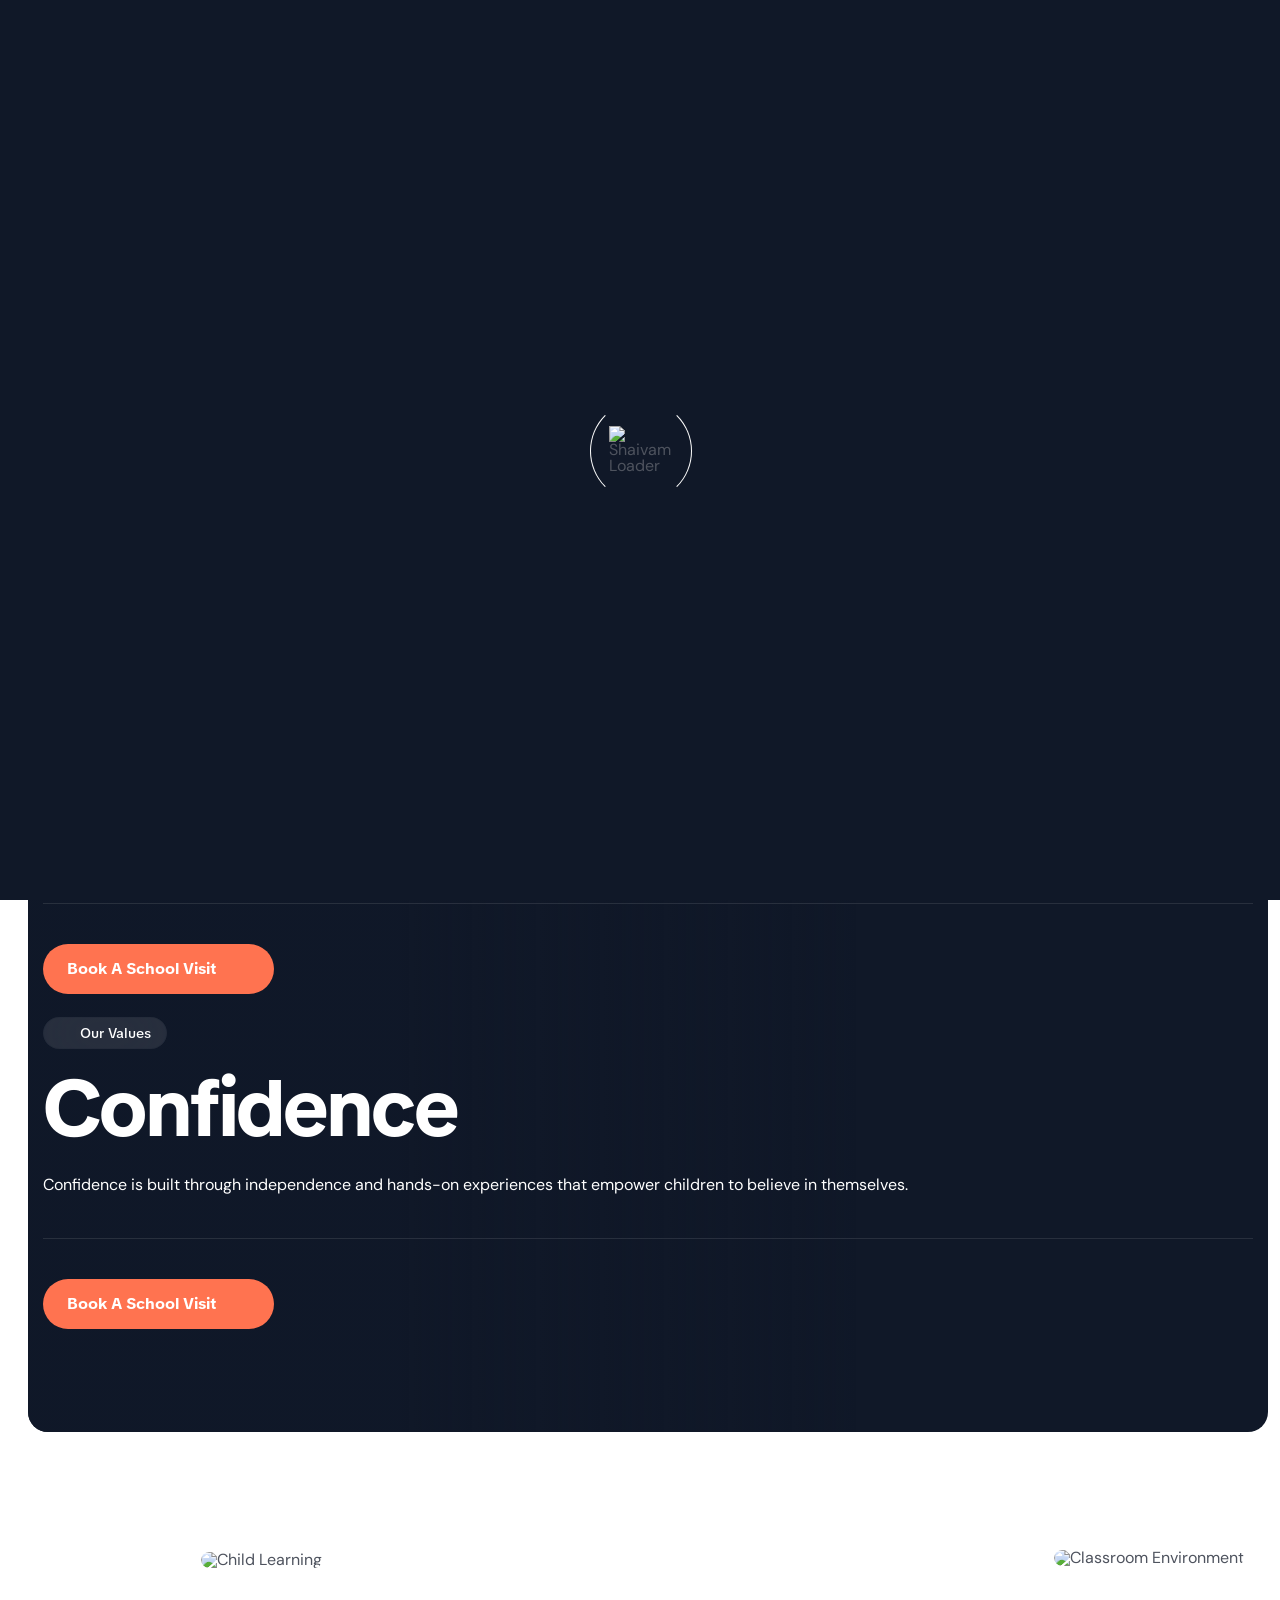
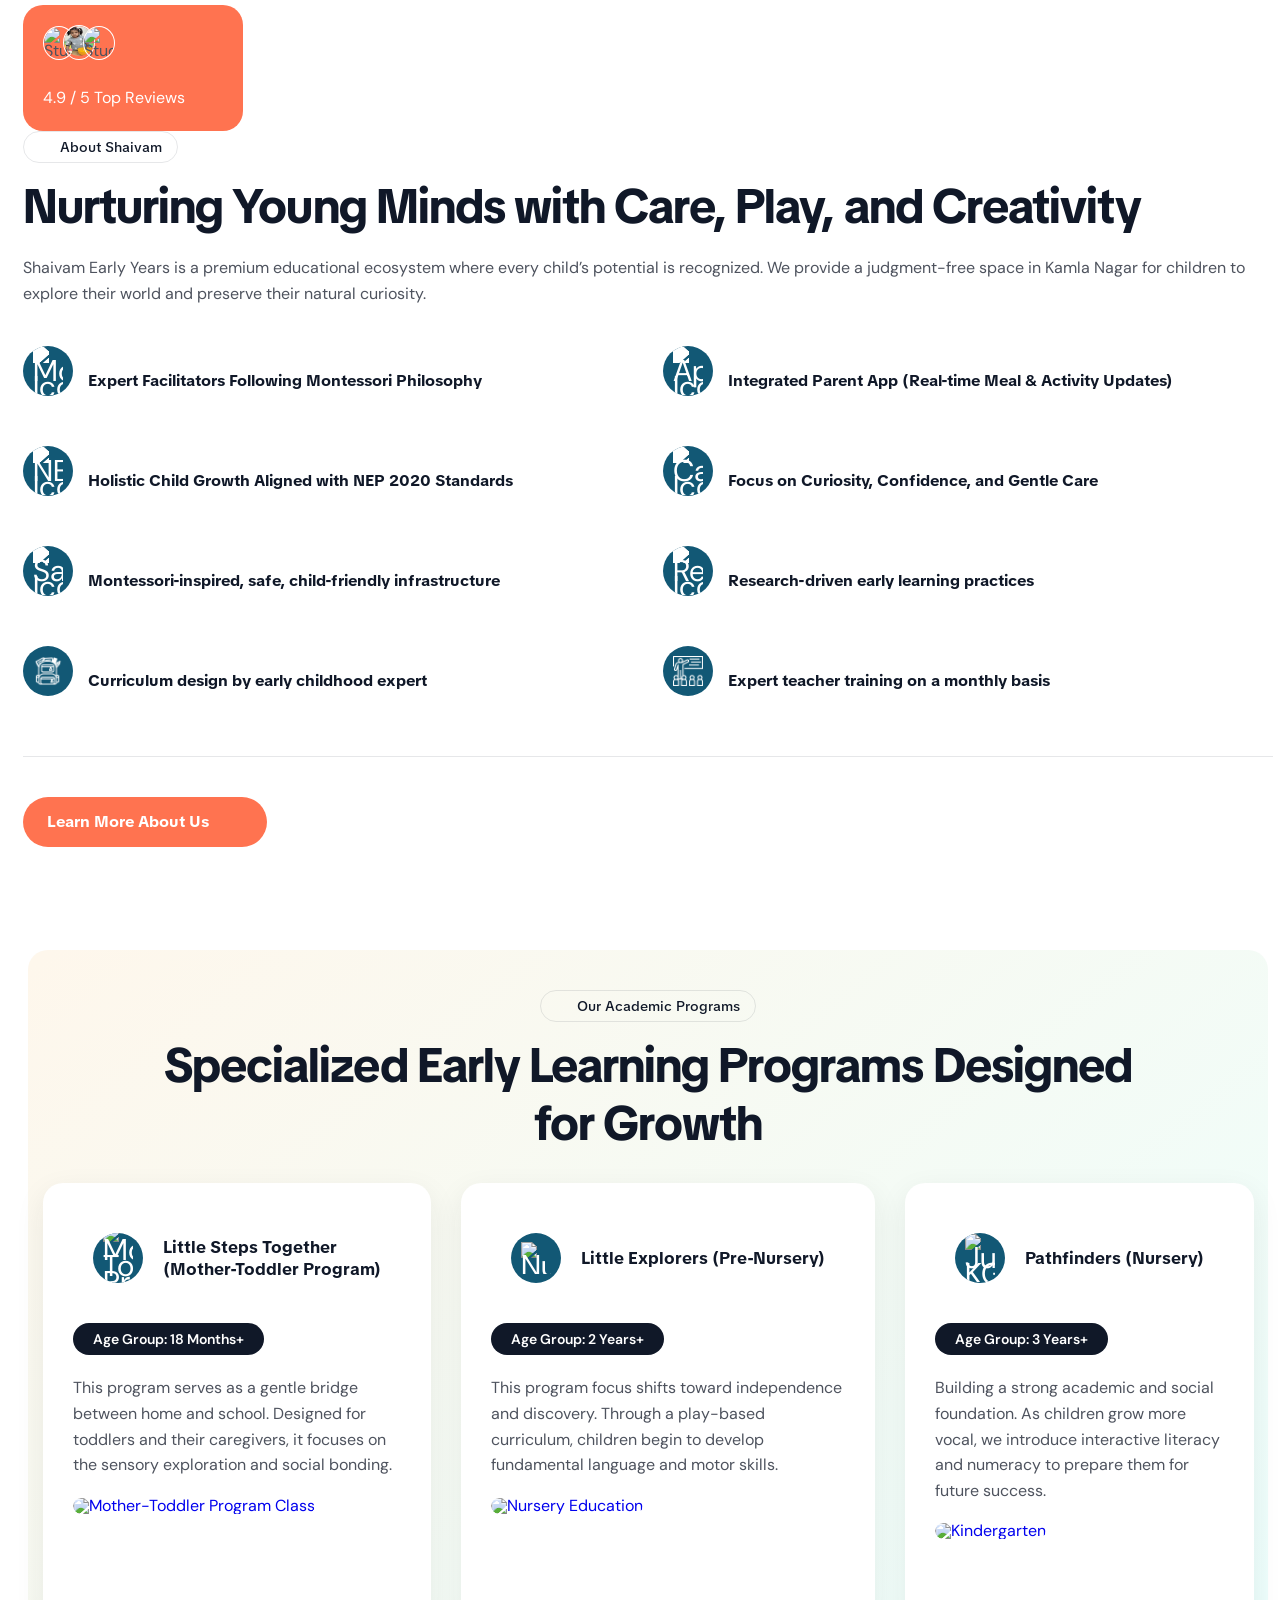
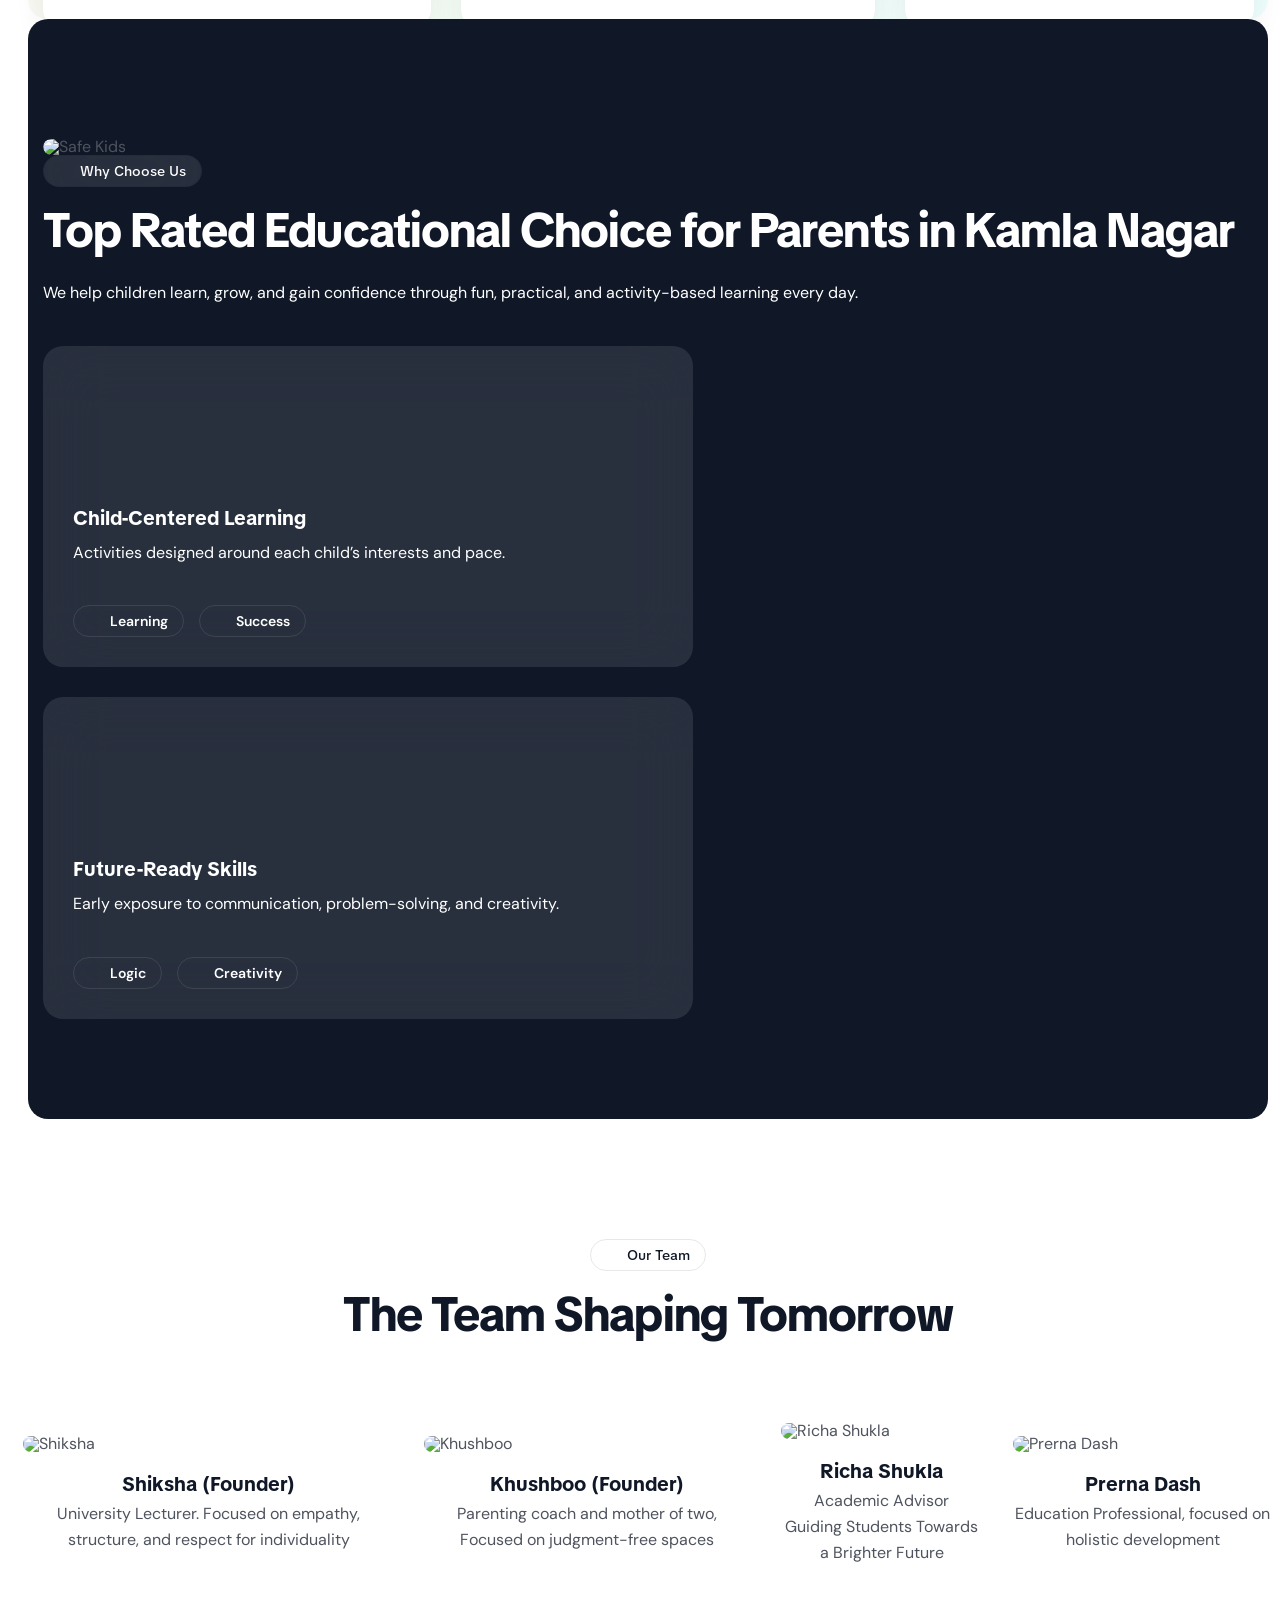
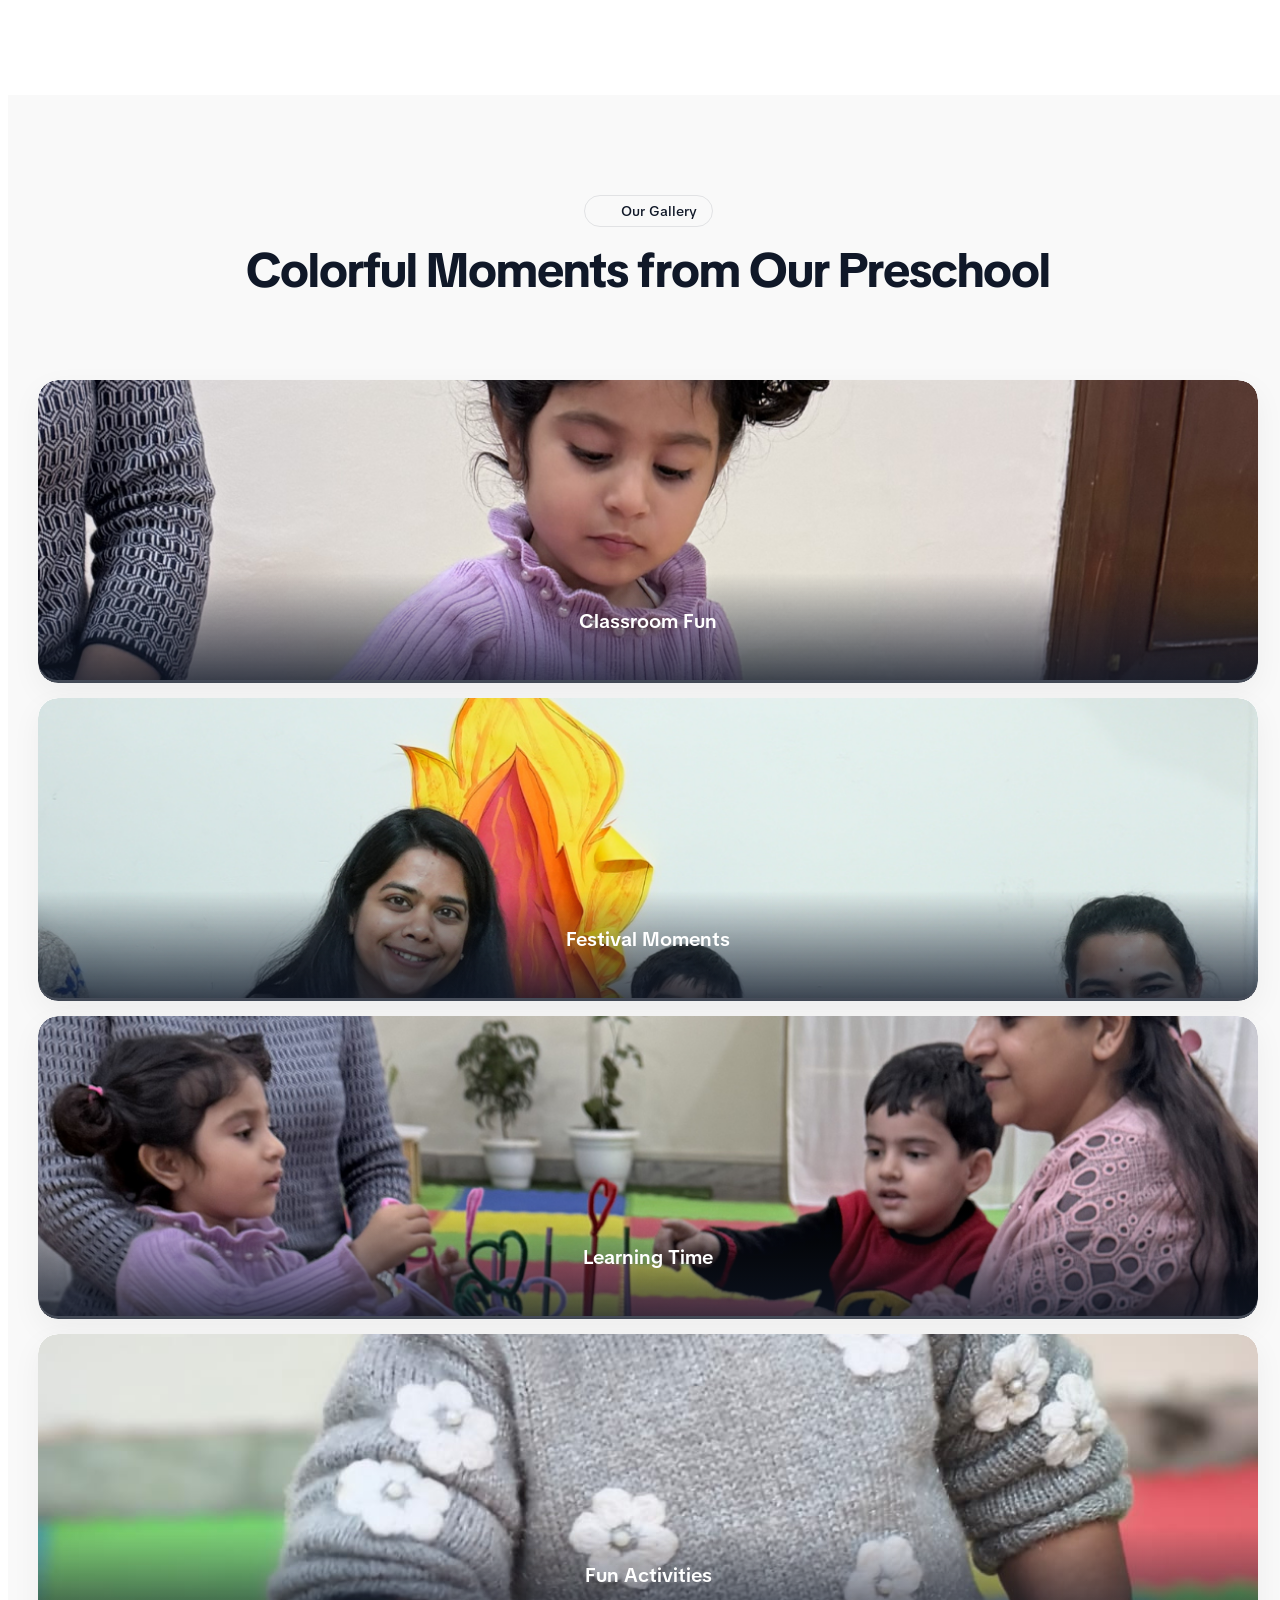
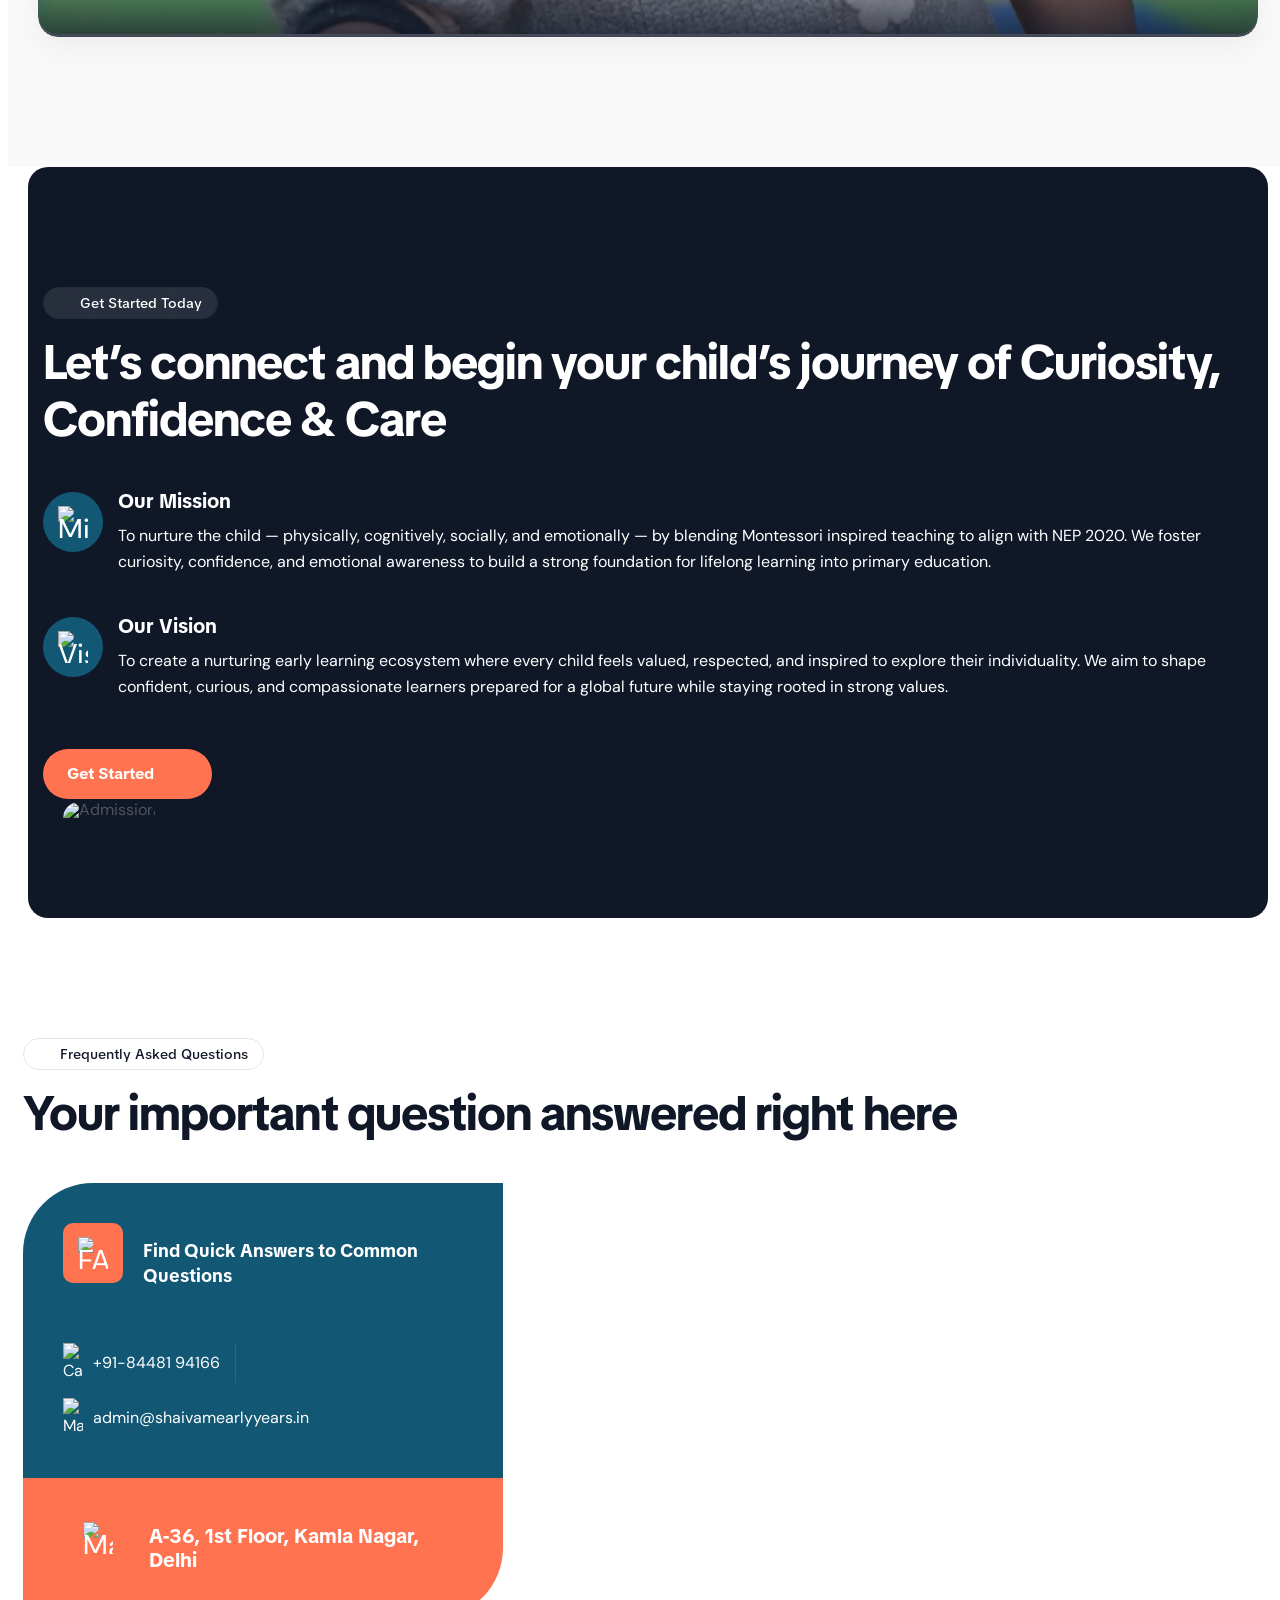
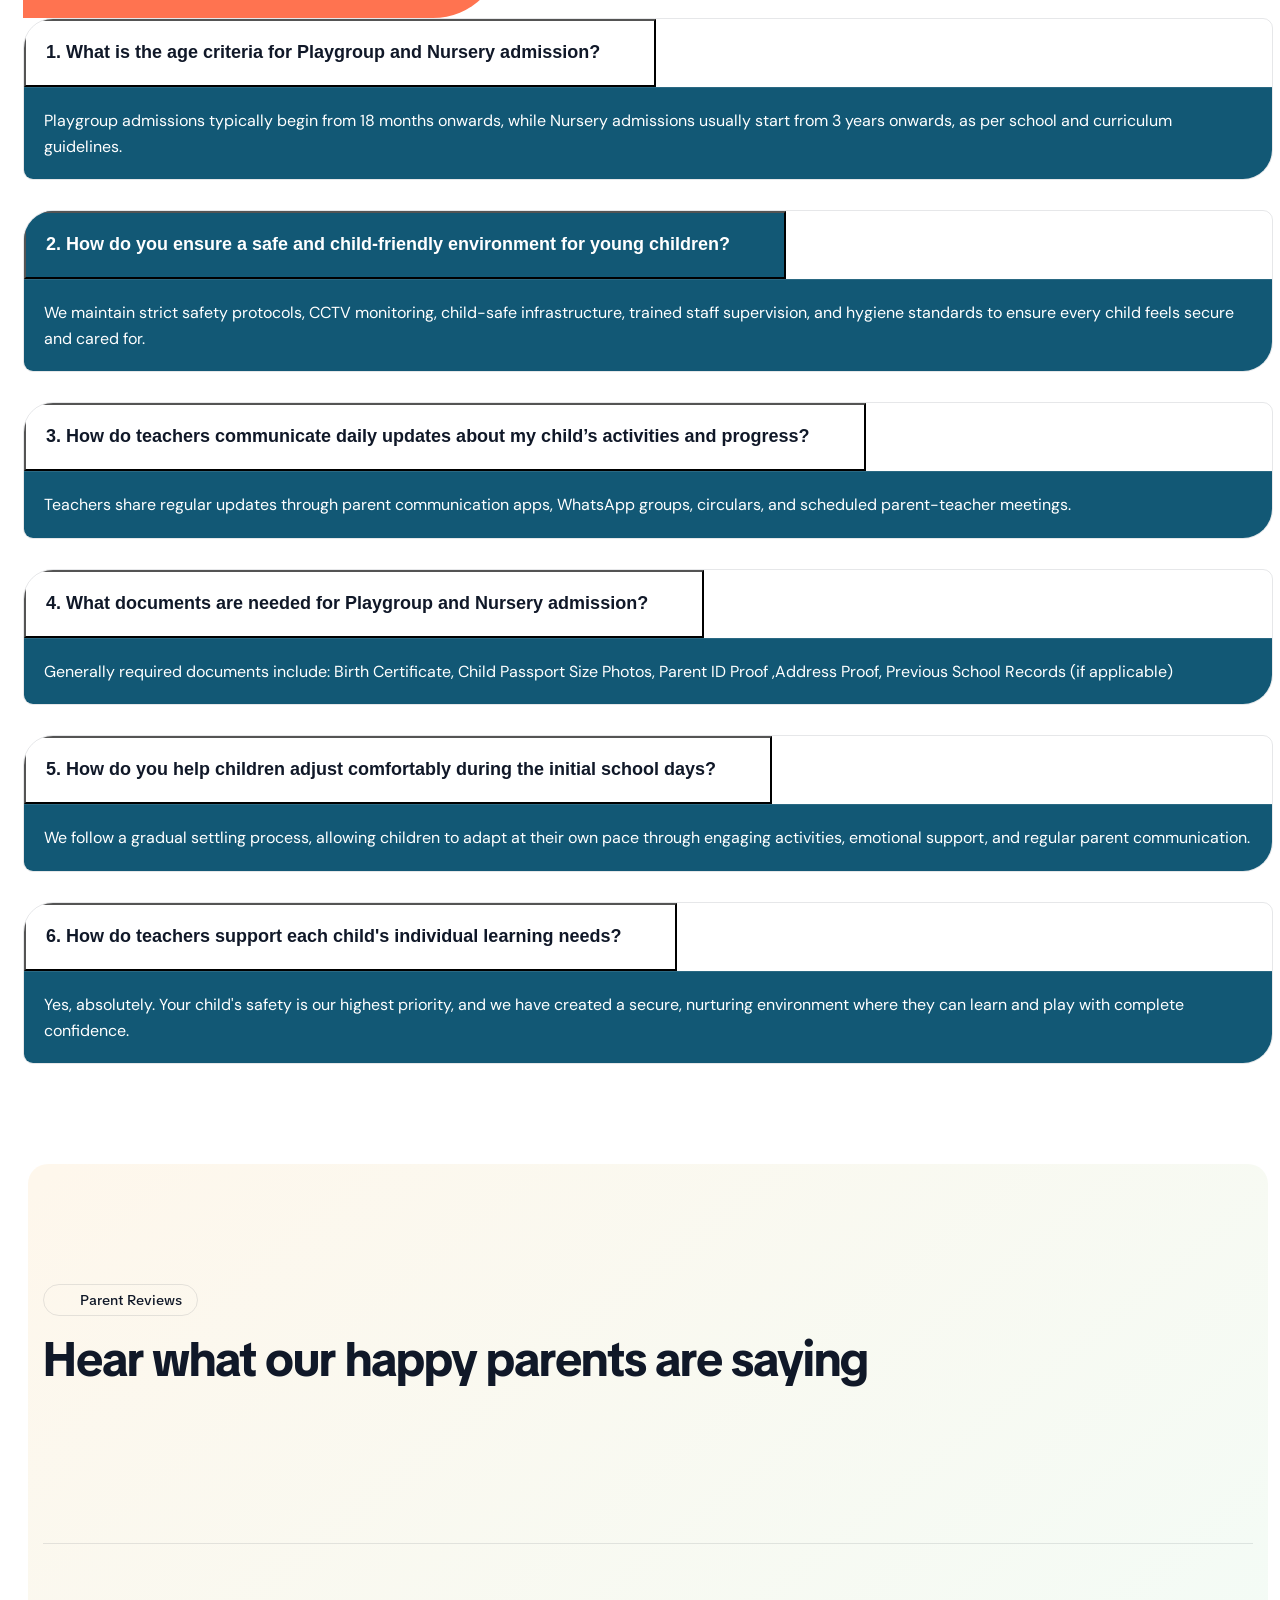
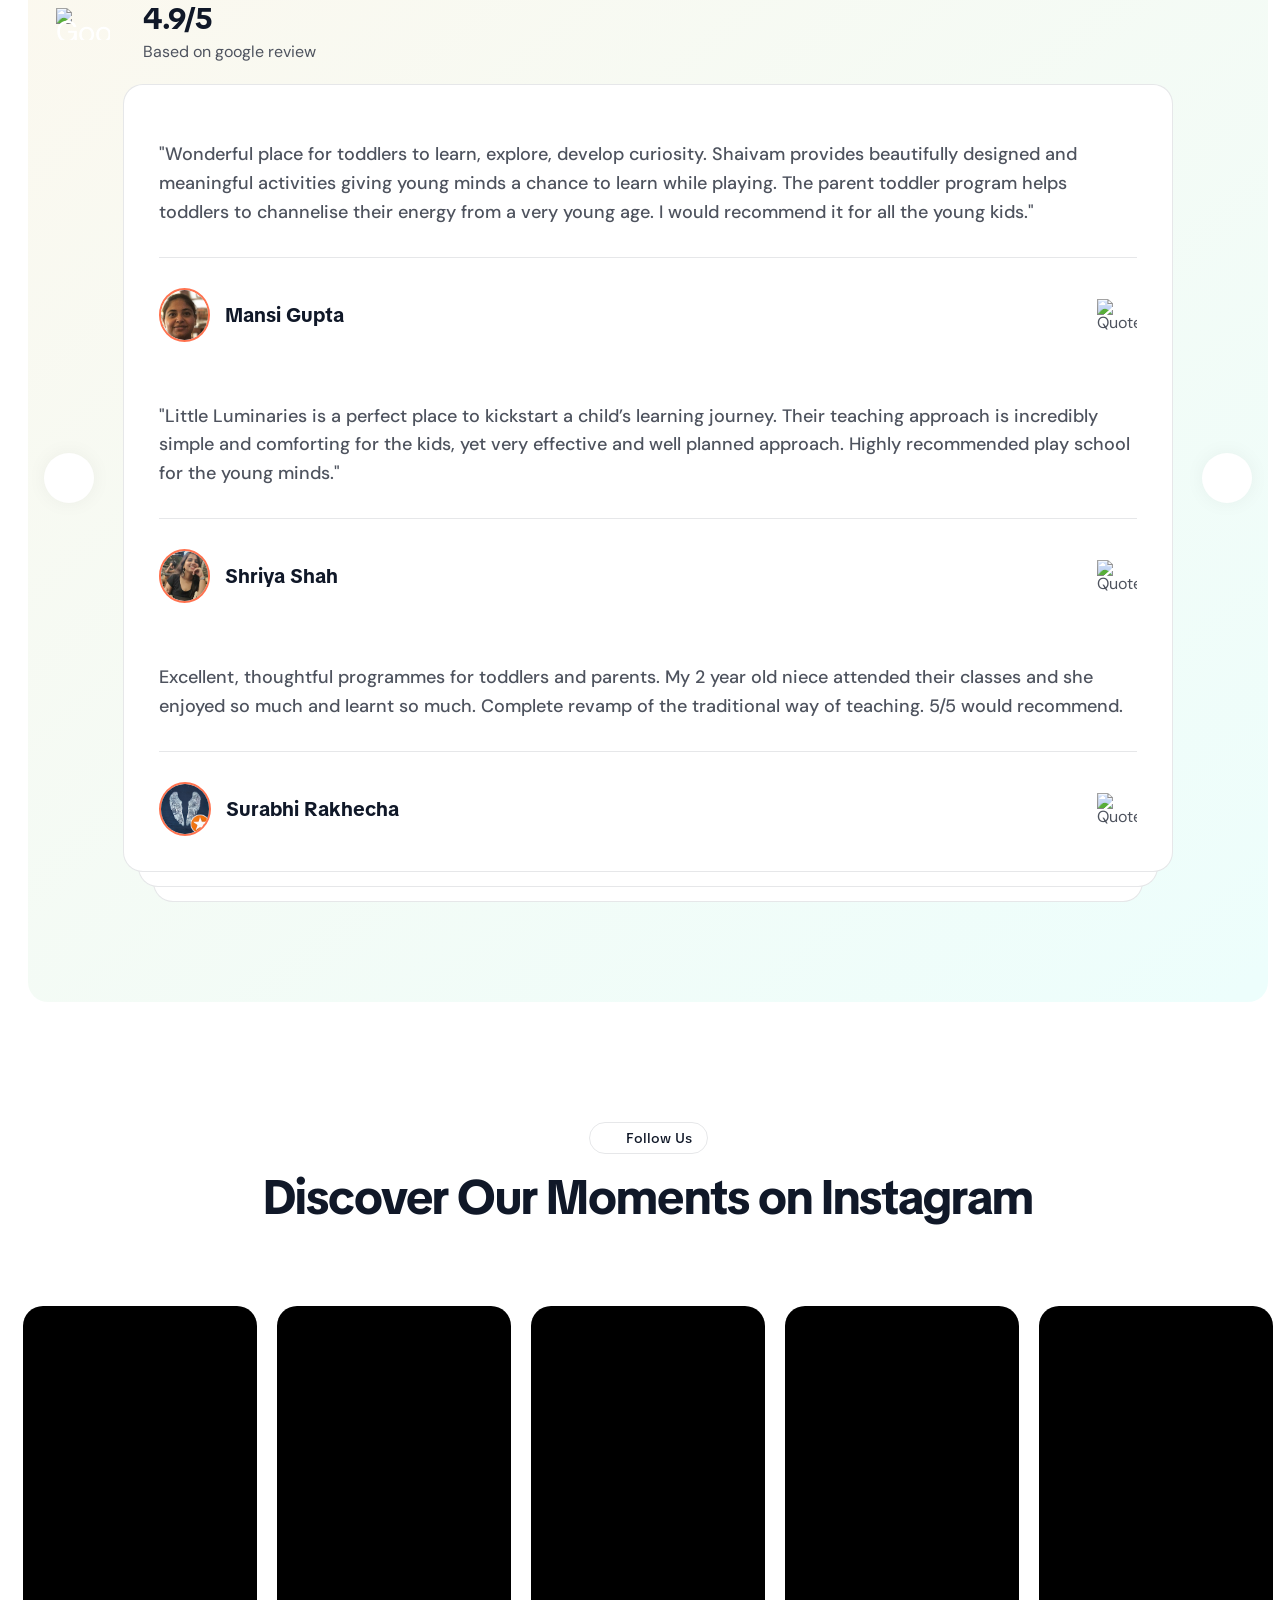
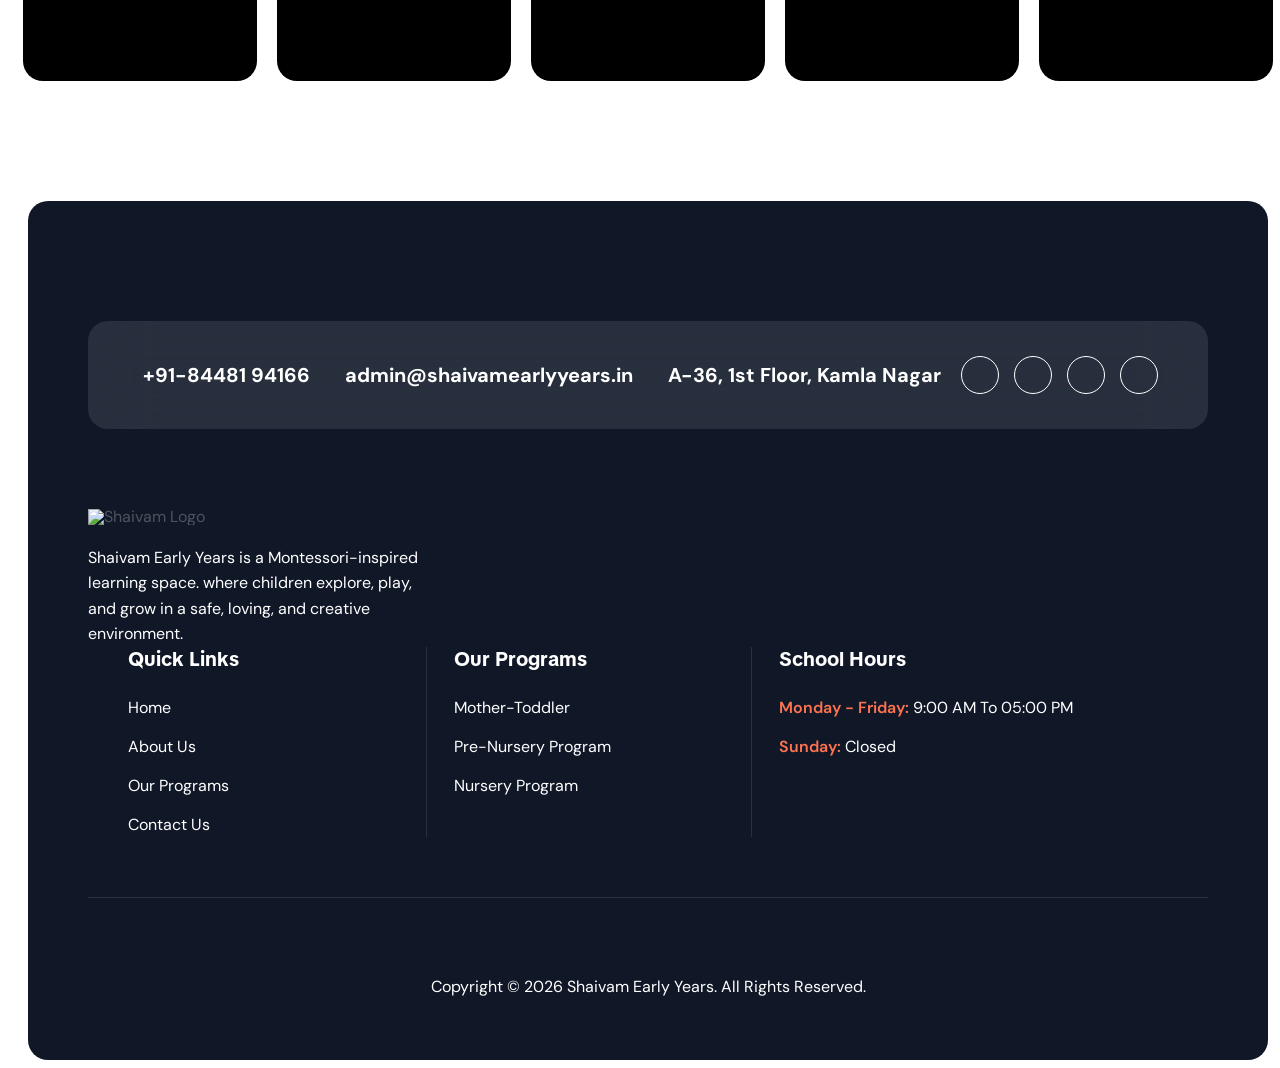
==== commit 405e5fbd: "save" ====
--- a/index.html
+++ b/index.html
@@ -76,7 +76,10 @@
                                 <div class="hero-content">
                                     <div class="section-title">
                                         <h3 class="wow fadeInUp">Welcome to Shaivam Early Years</h3>
-                                        <h1 class="text-anime-style-3" data-cursor="-opaque">Care</h1>
+                                        <div class="header-box">
+                                            <img src="images/care.jpeg"/>
+                                            <h1 class="text-anime-style-3" data-cursor="-opaque">Care</h1>
+                                        </div>
                                         <p class="wow fadeInUp" data-wow-delay="0.2s">Care creates the emotional safety
                                             where every child feels seen, secure, and ready to grow.</p>
                                     </div>
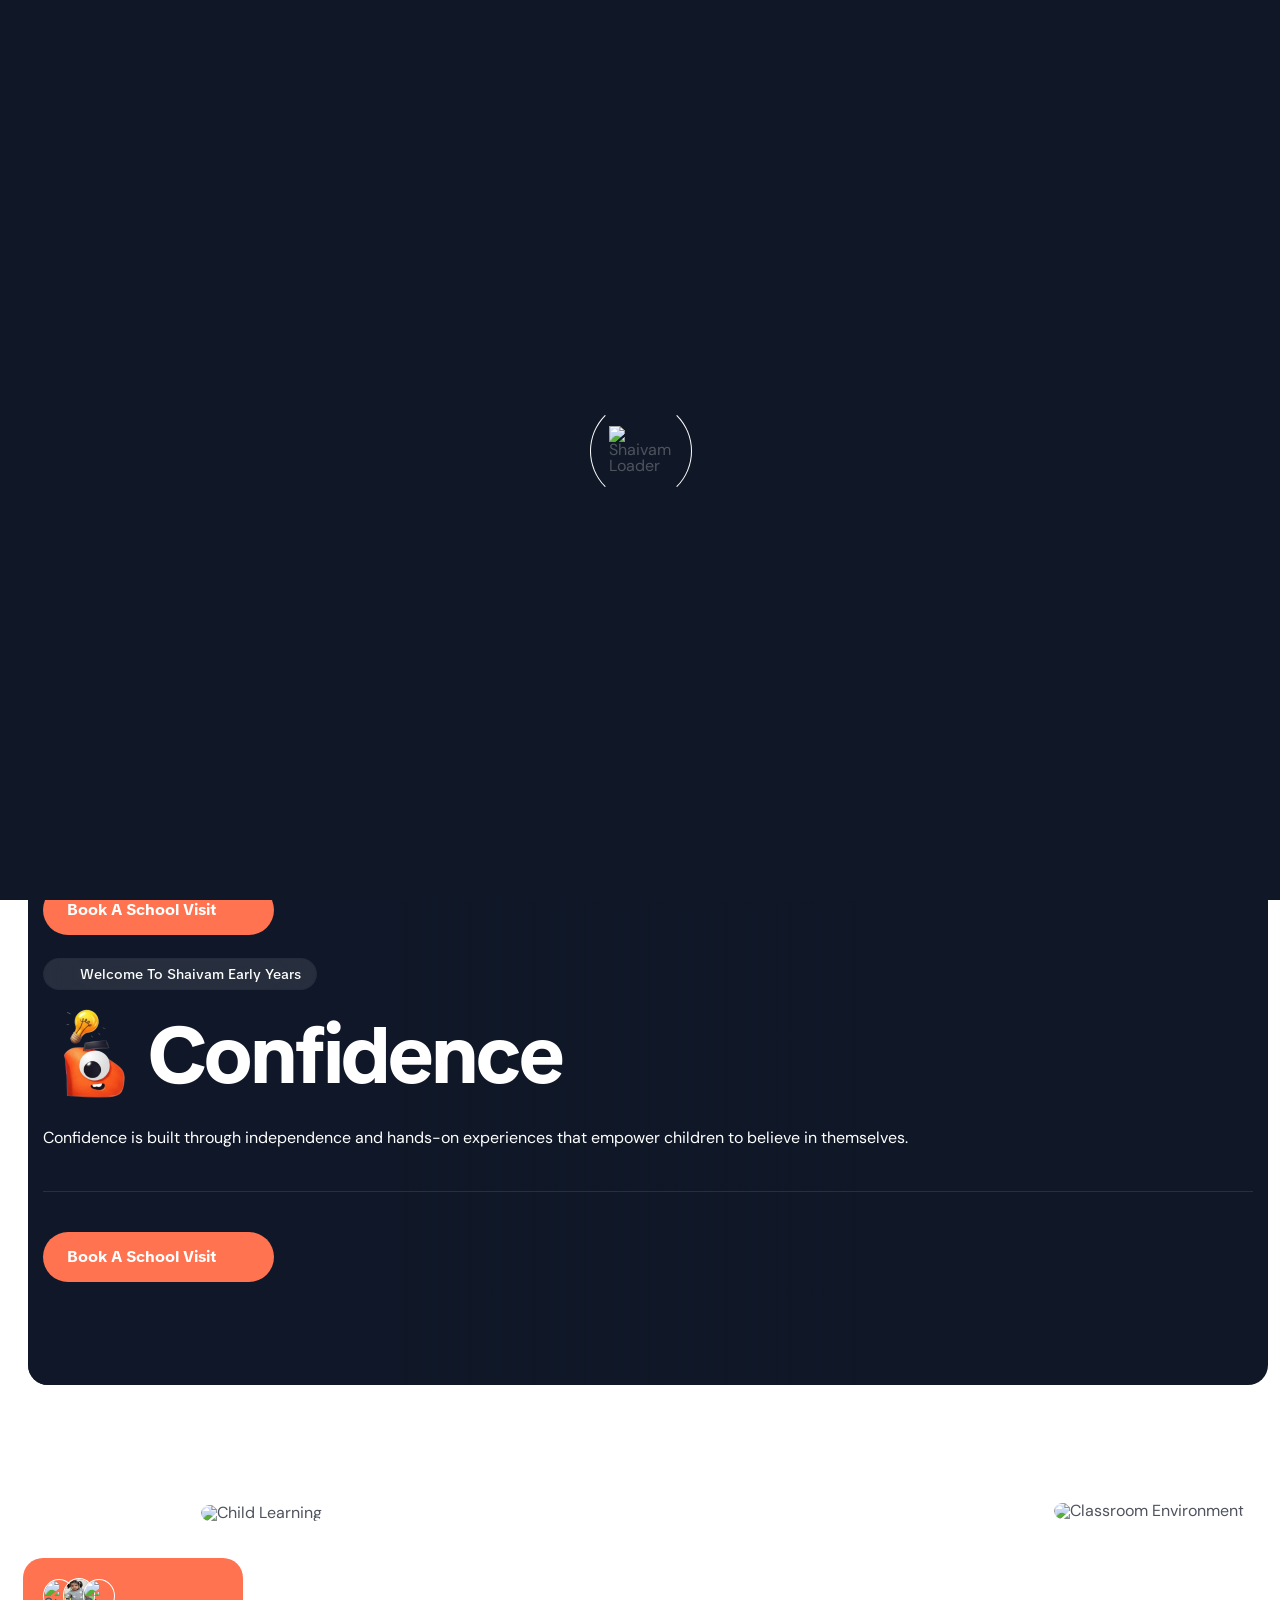
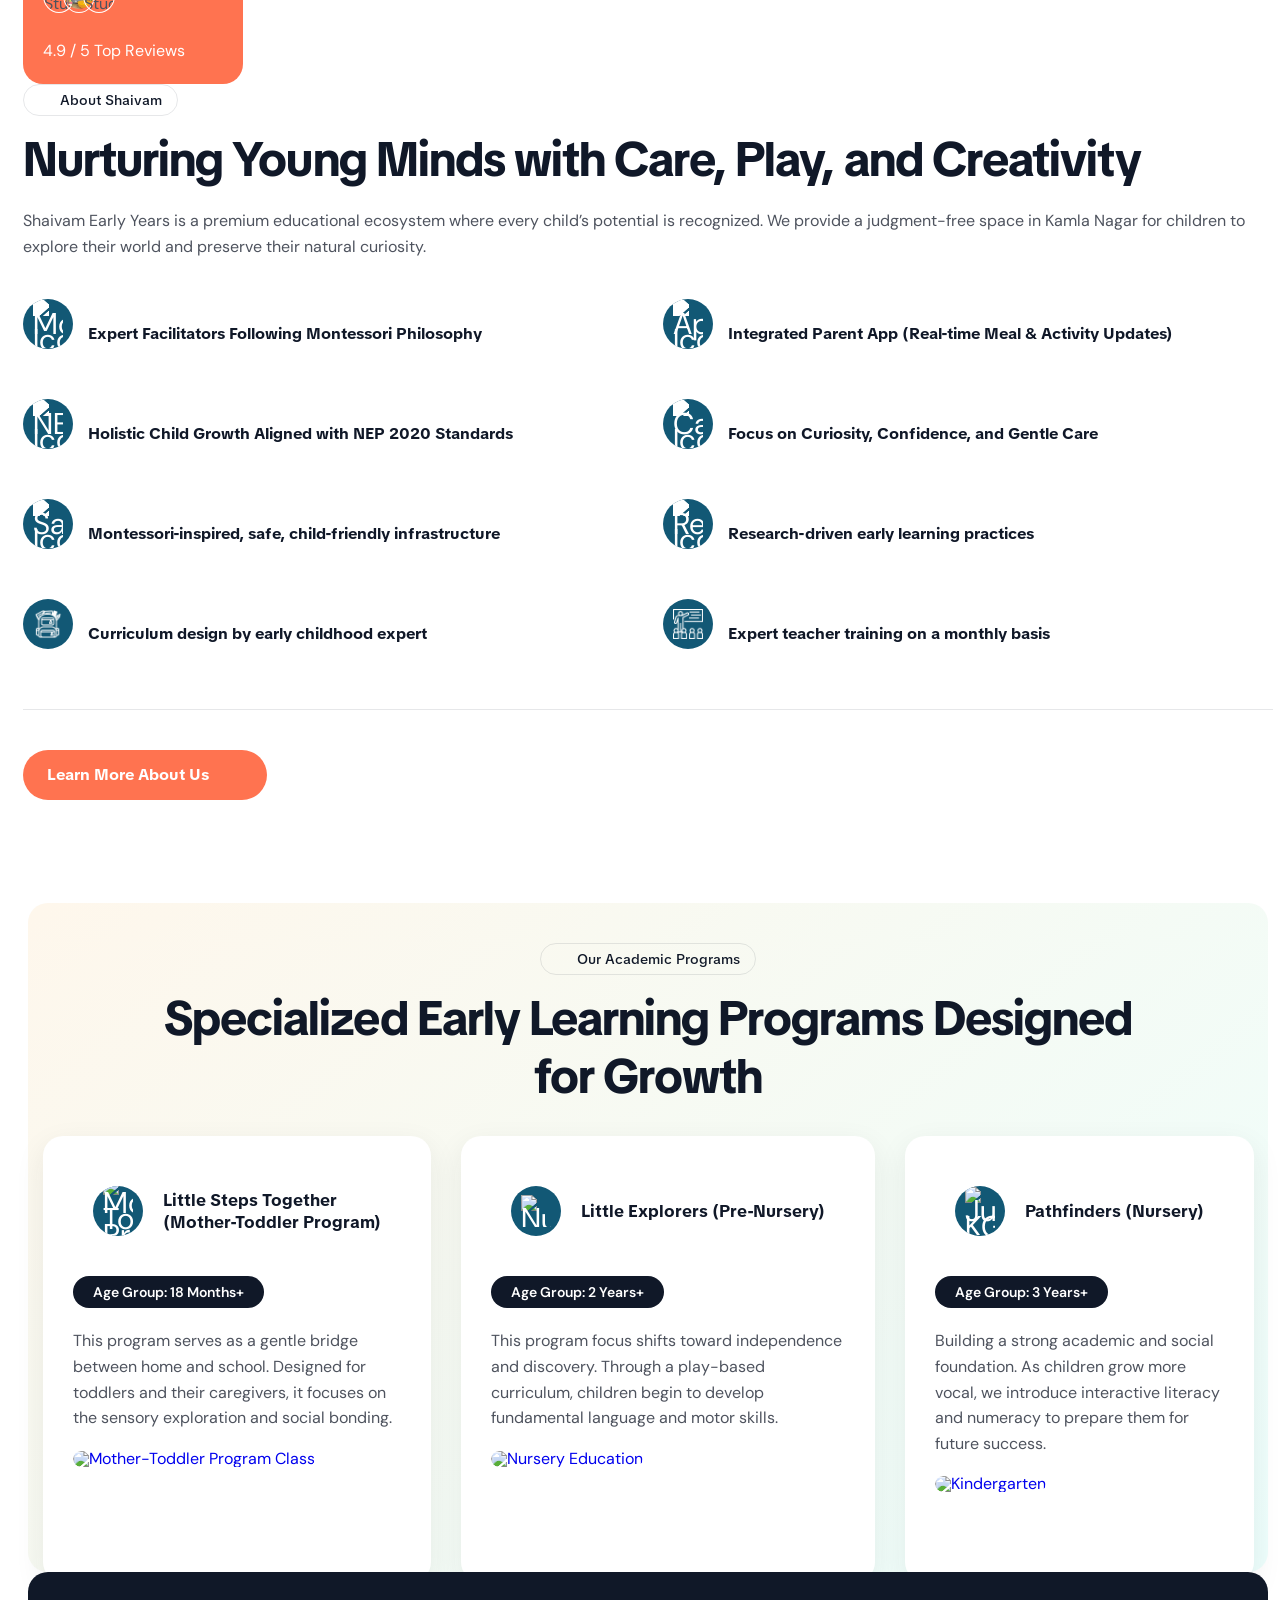
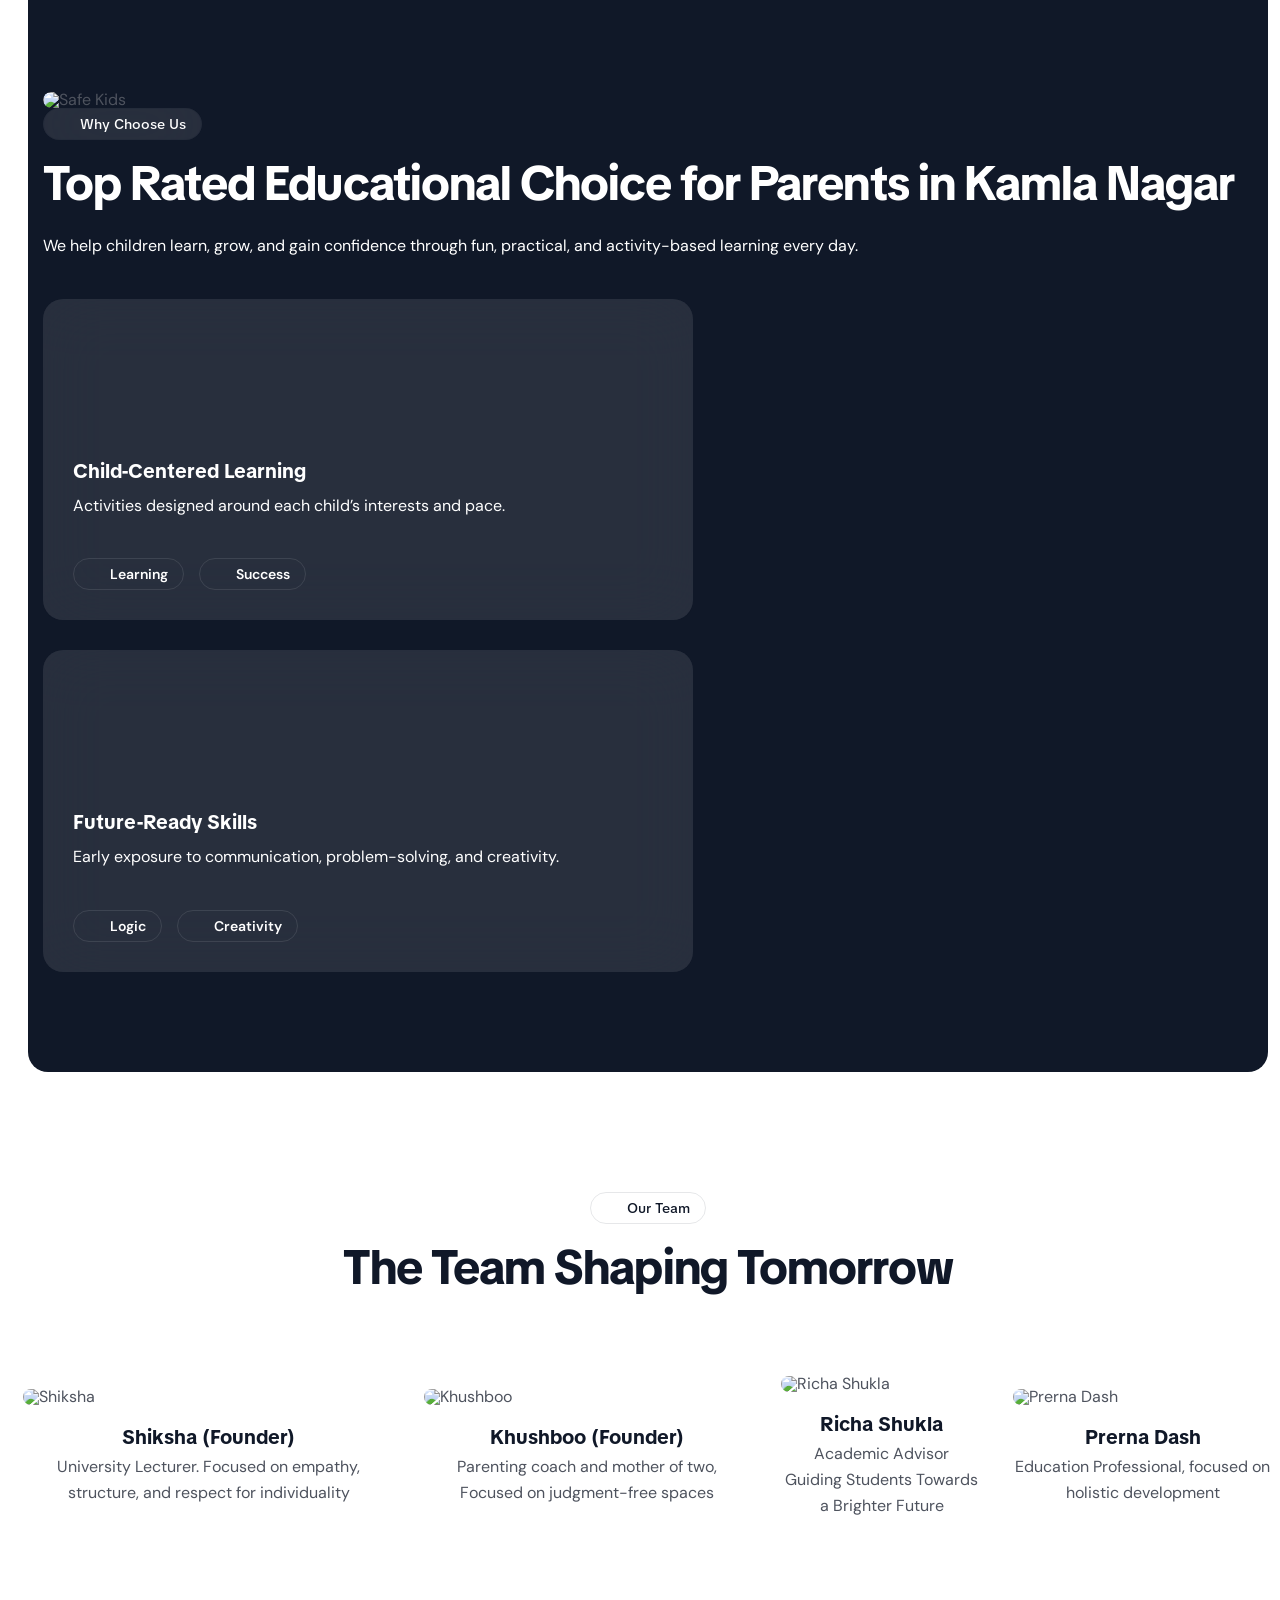
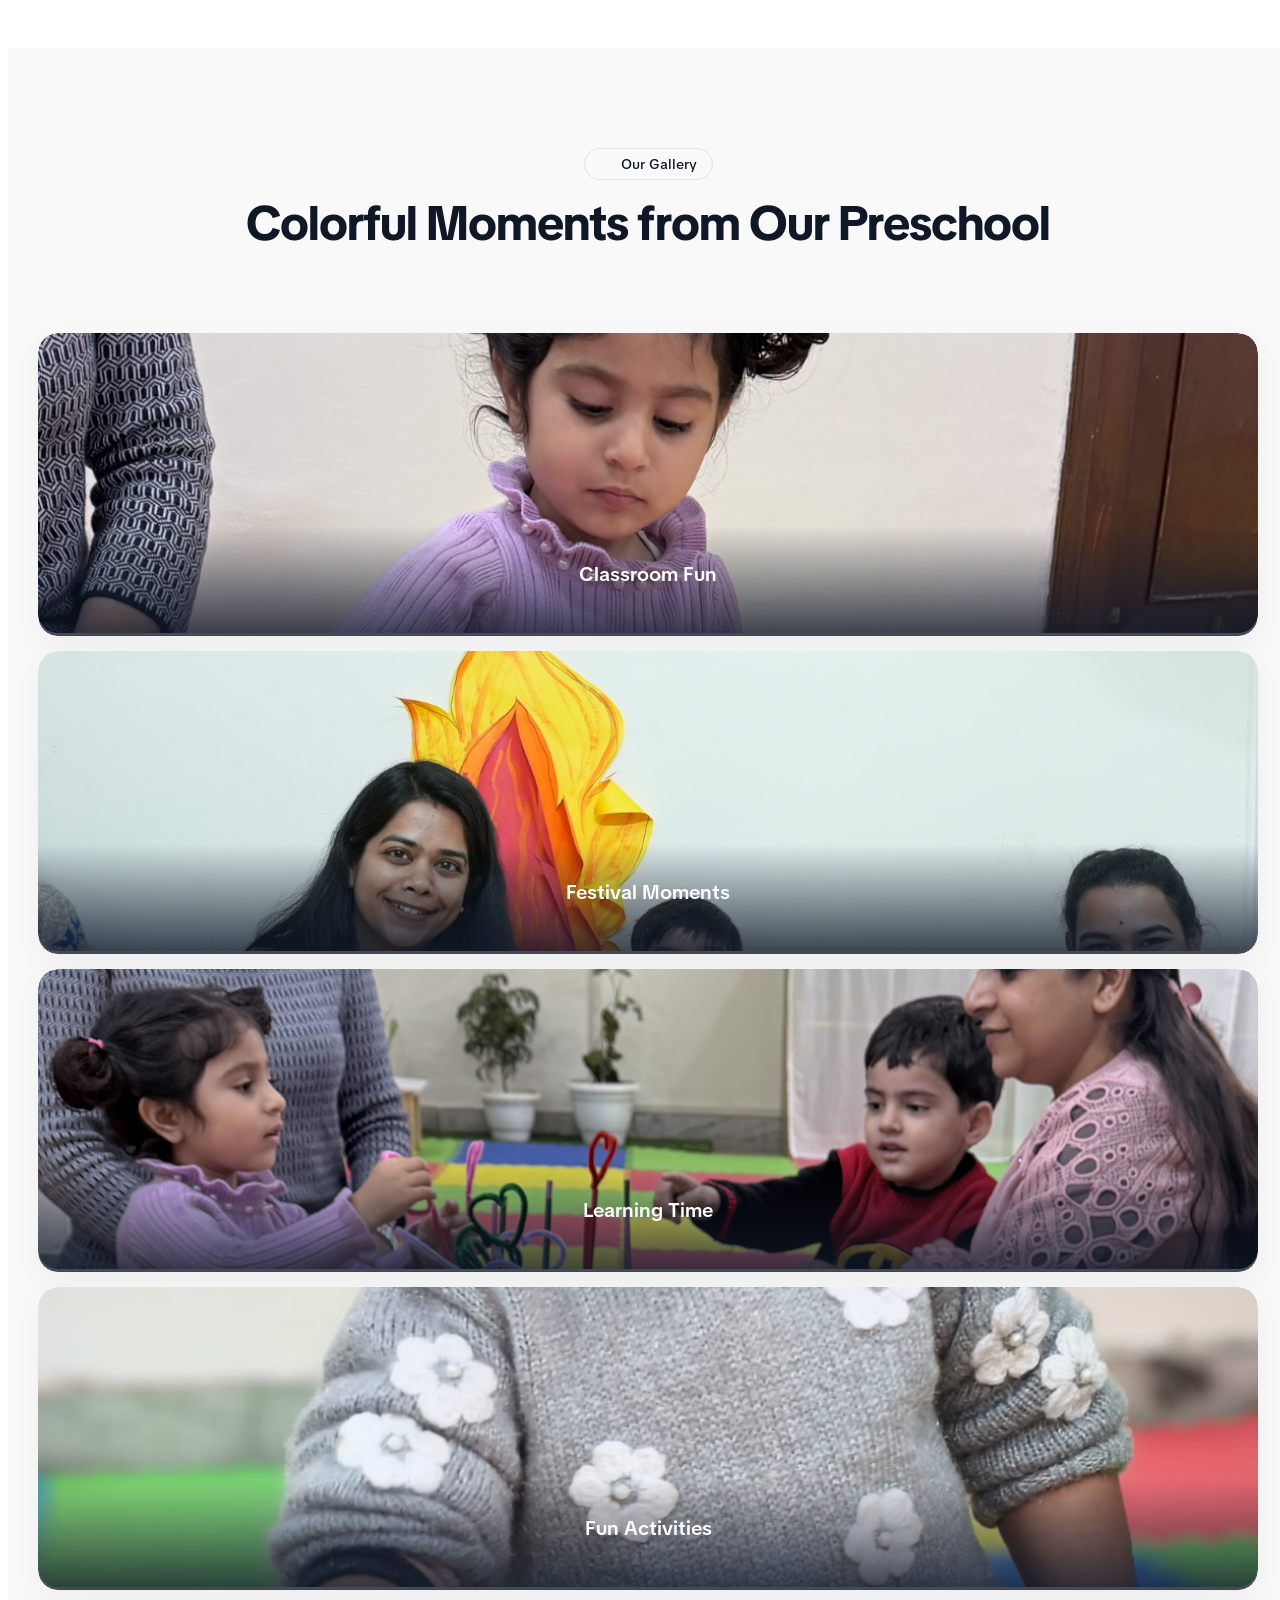
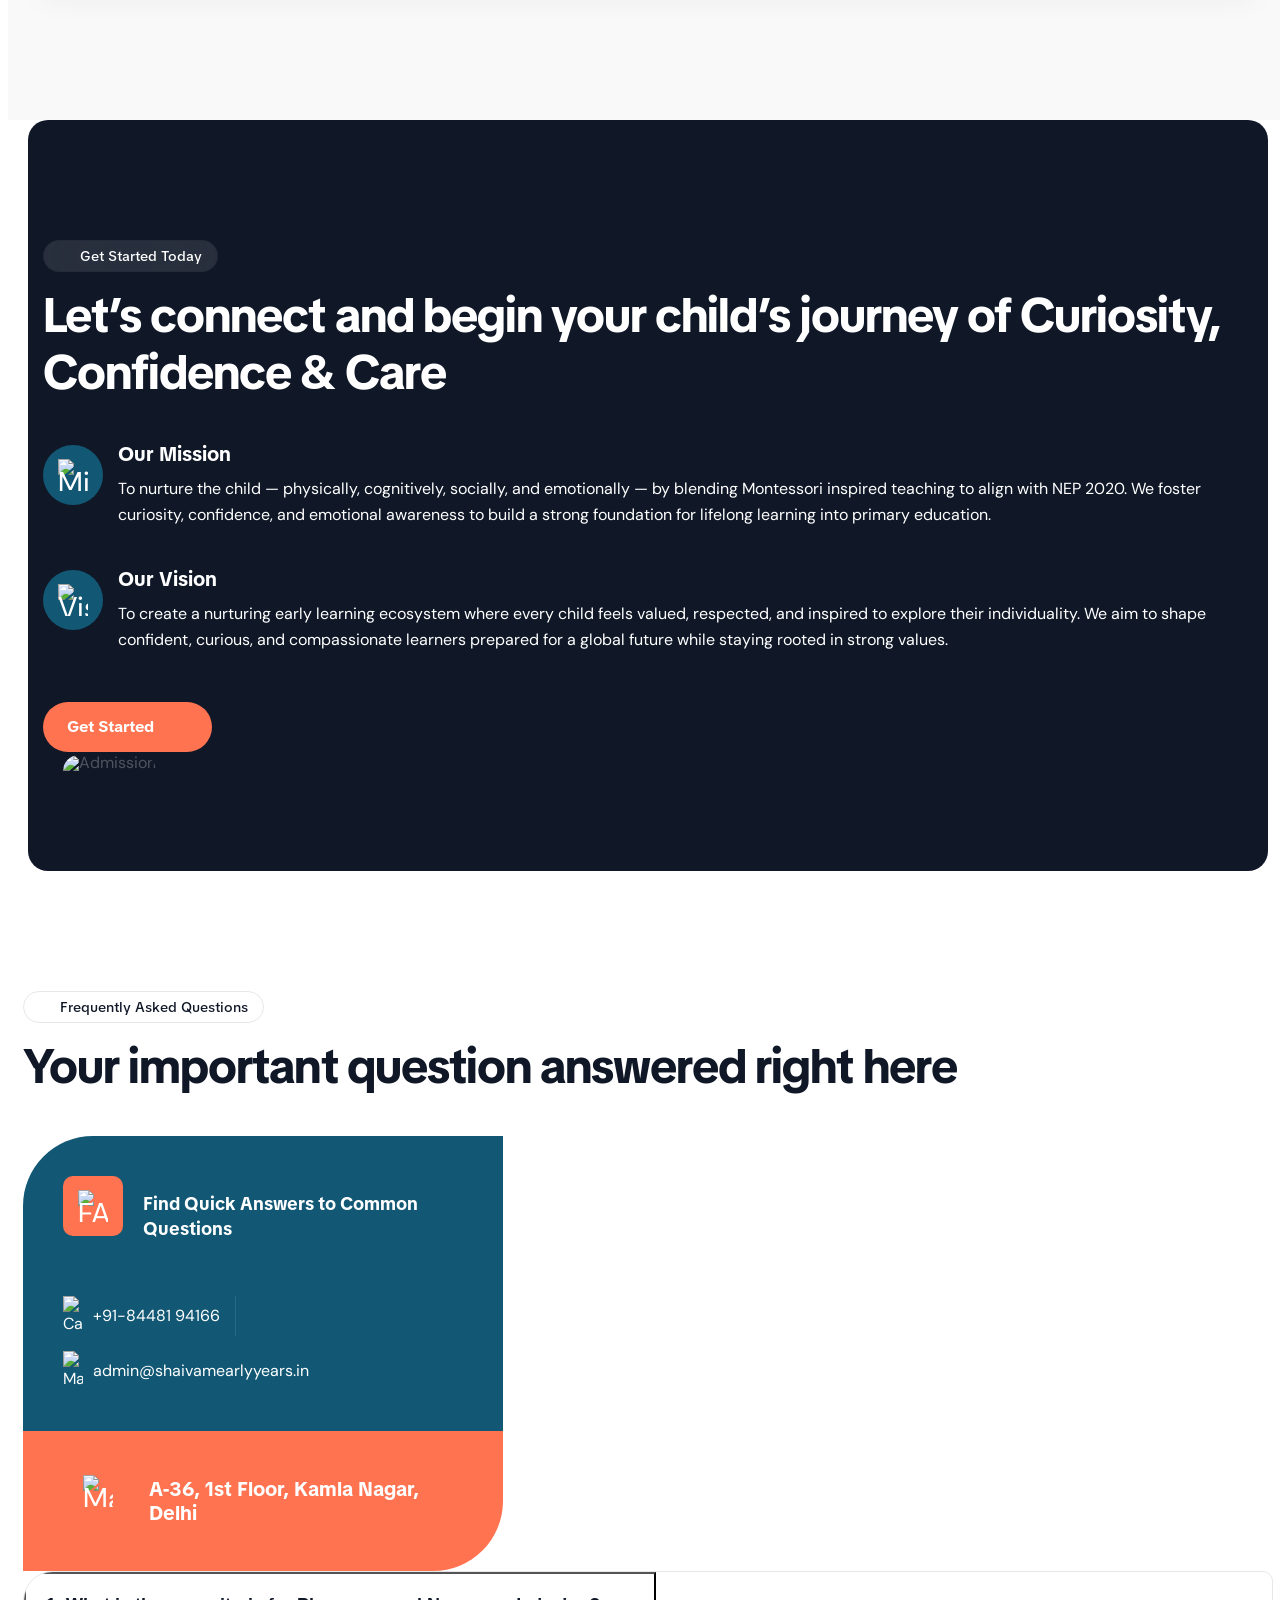
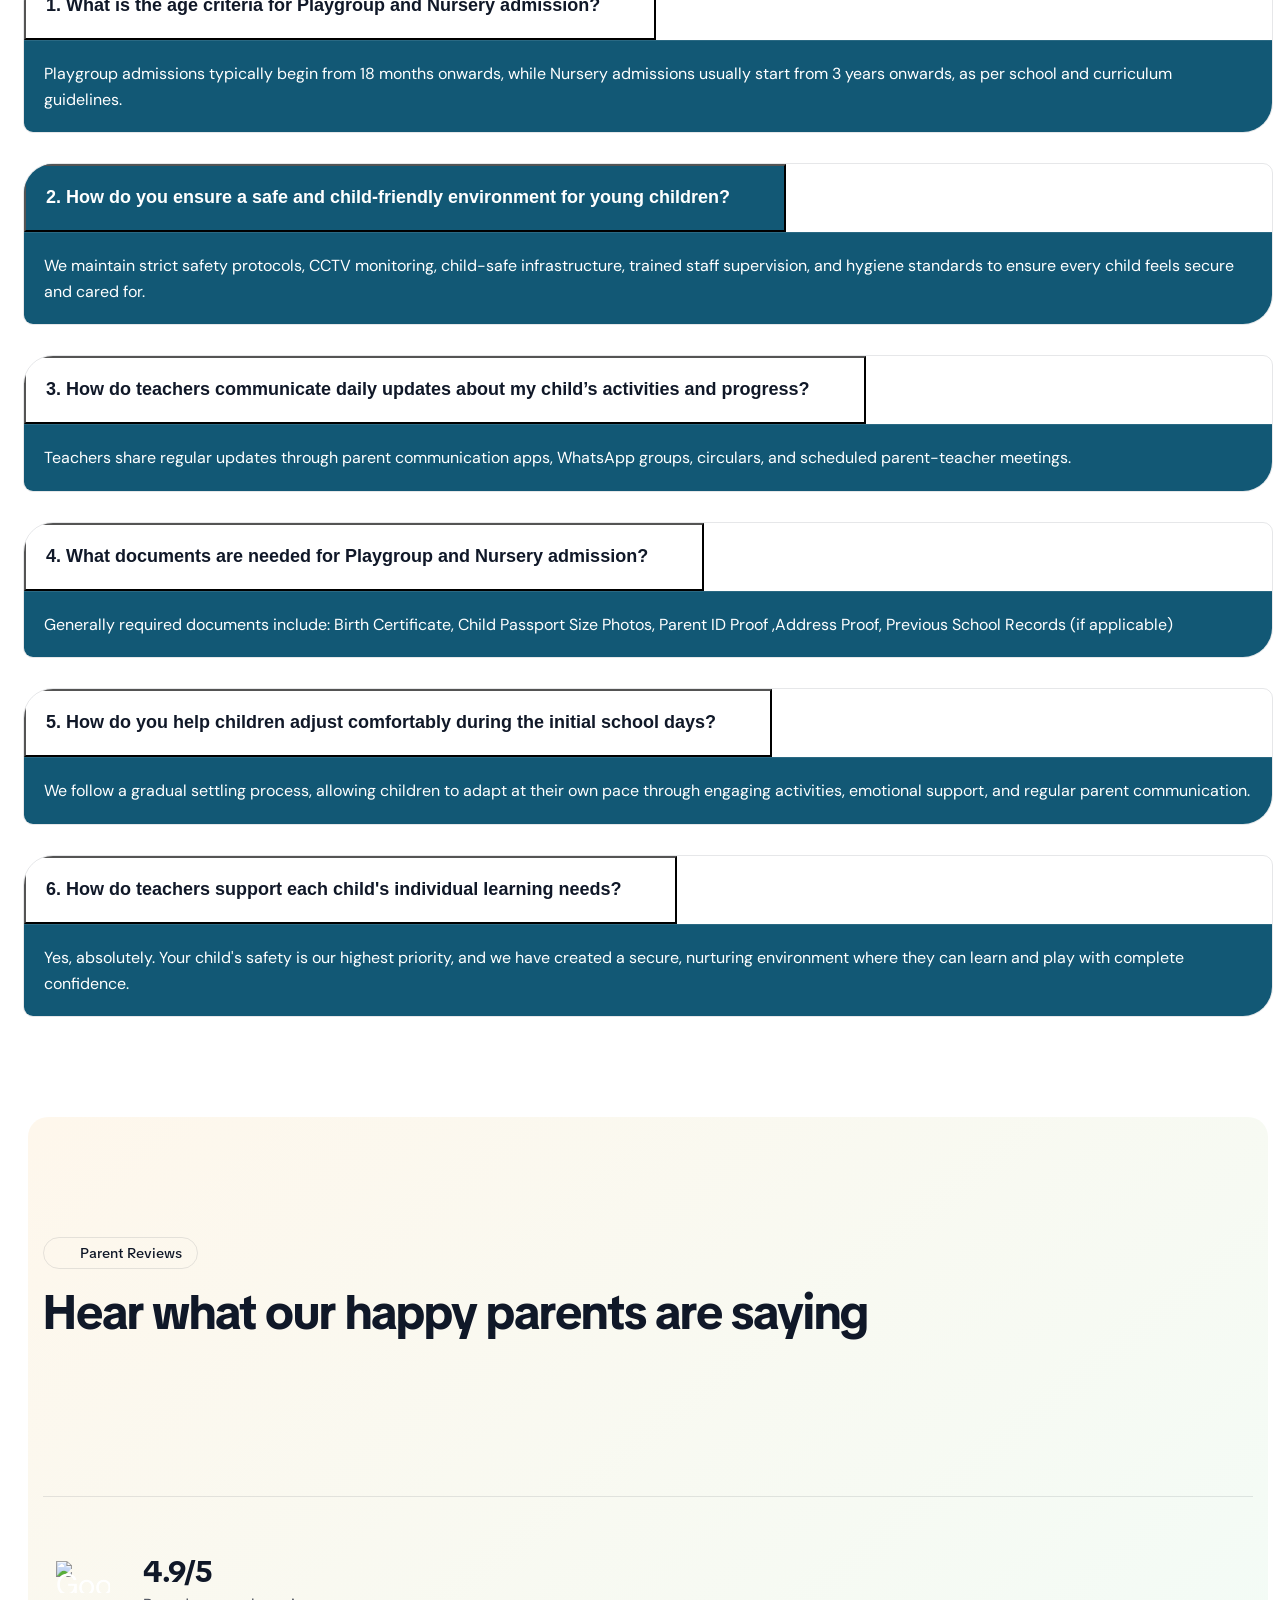
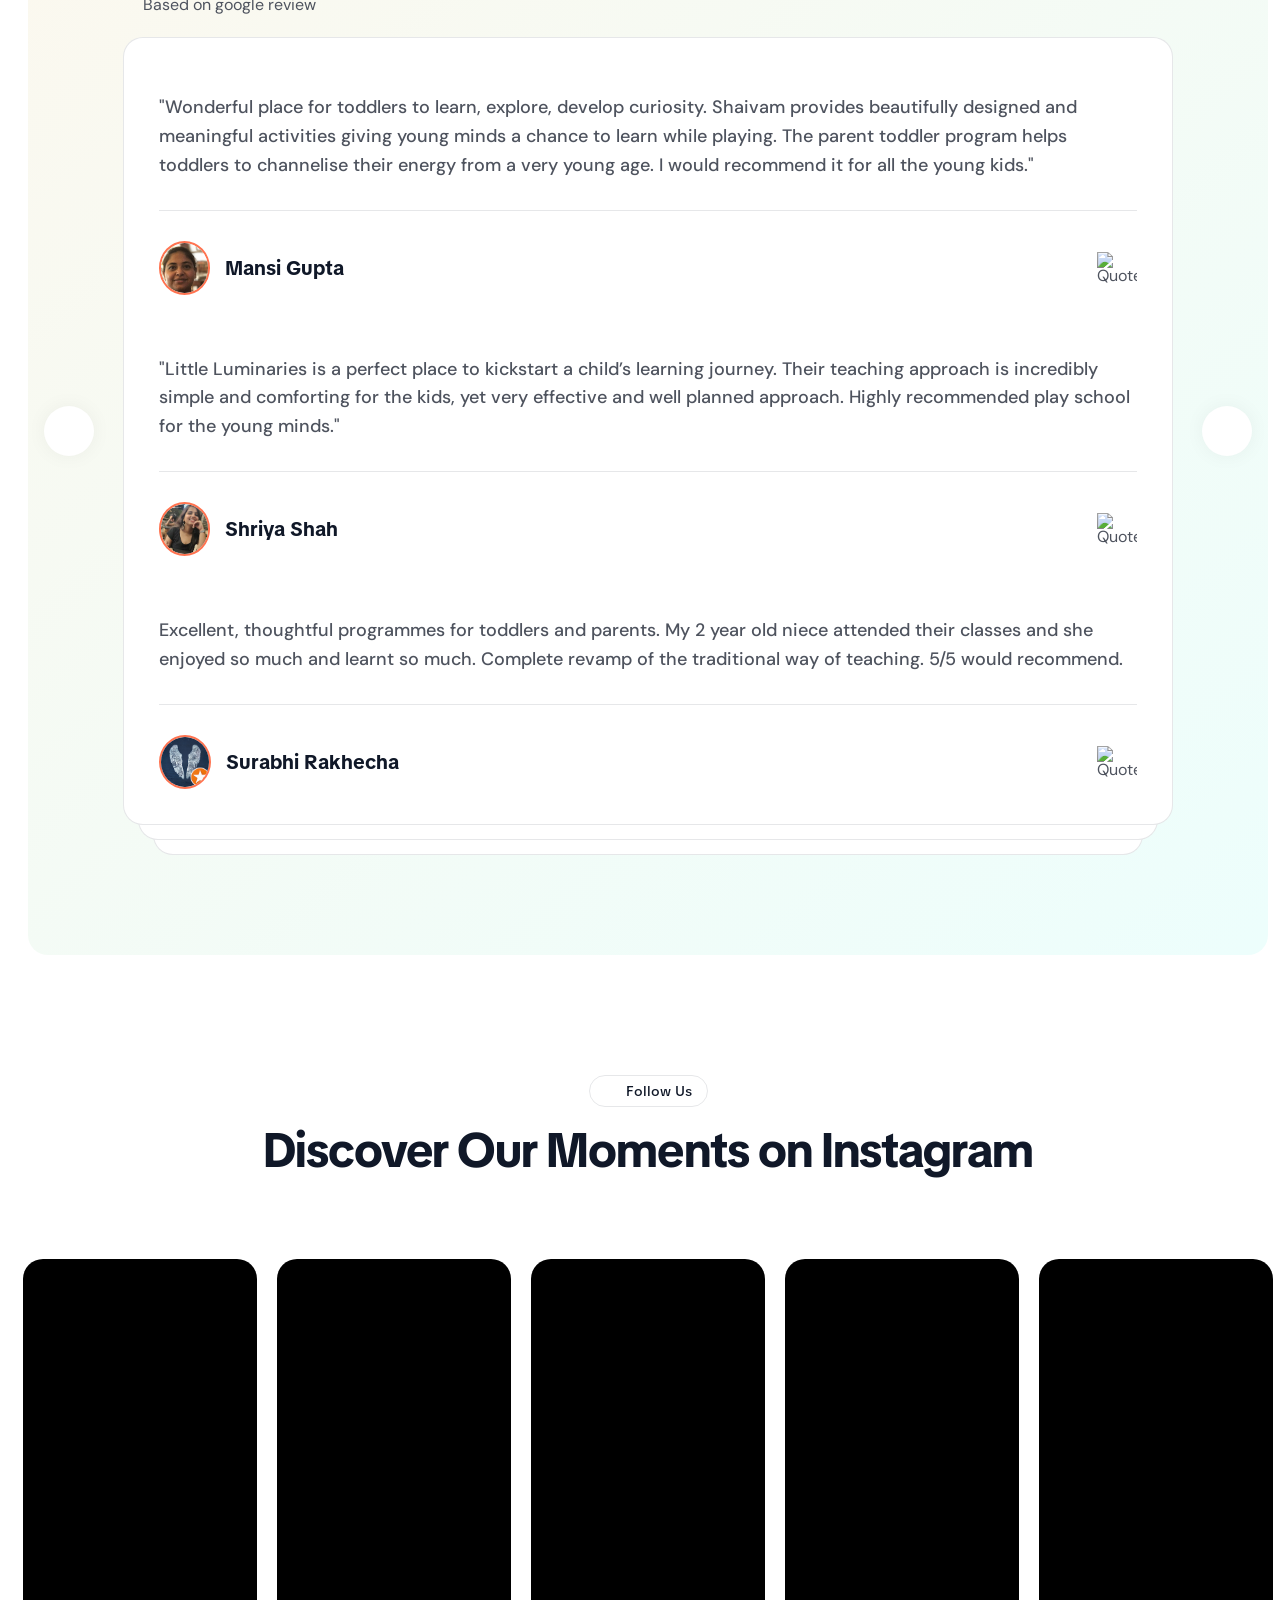
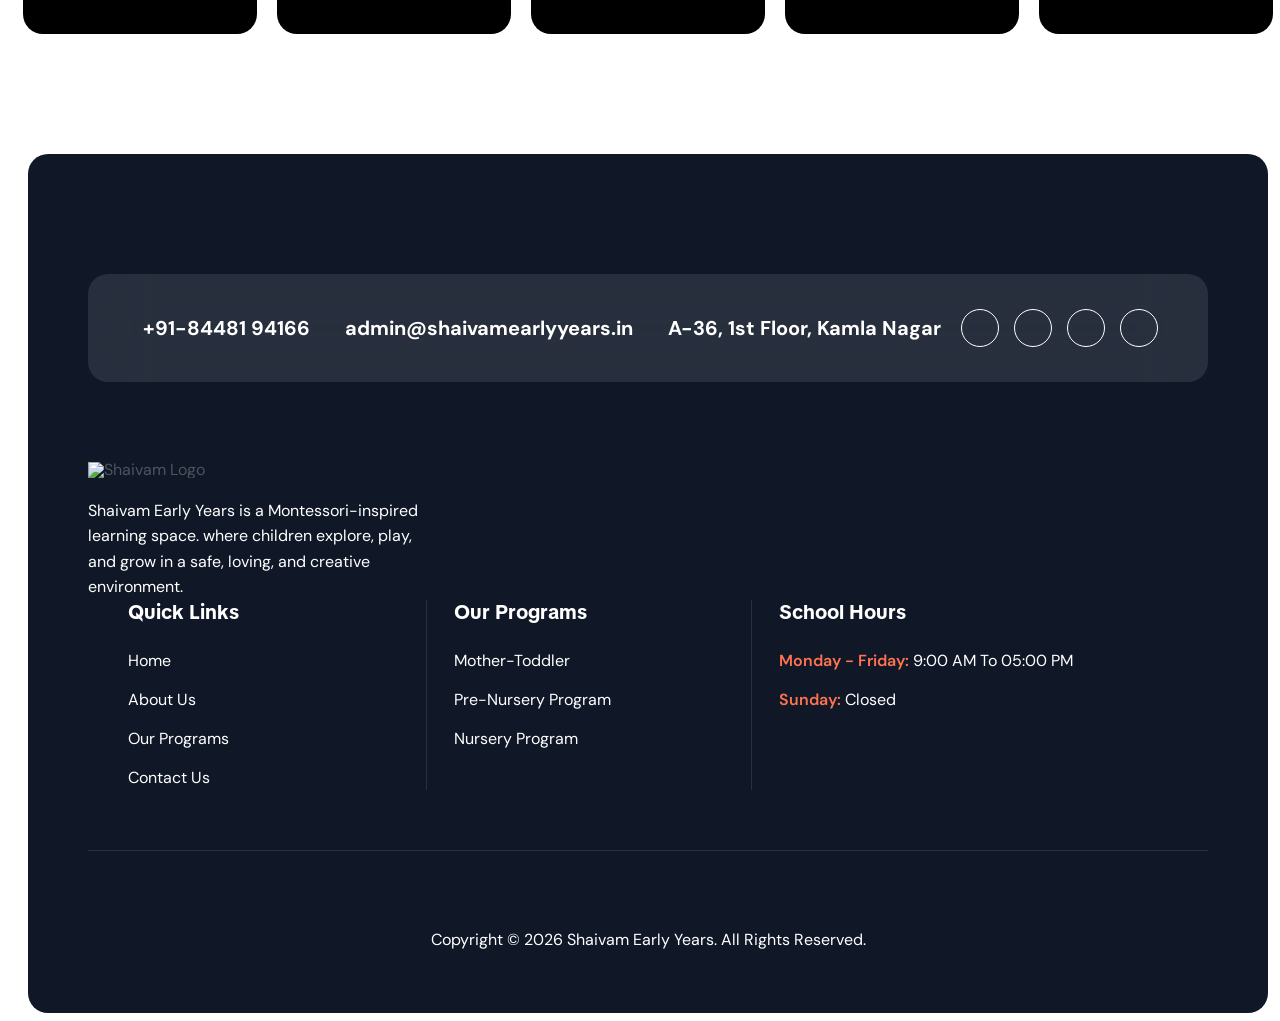
==== commit 90d4ad45: "logo changes" ====
--- a/index.html
+++ b/index.html
@@ -102,8 +102,11 @@
                             <div class="col-xl-6">
                                 <div class="hero-content">
                                     <div class="section-title">
-                                        <h3 class="wow fadeInUp">Our Values</h3>
-                                        <h1 class="text-anime-style-3" data-cursor="-opaque">Curiosity</h1>
+                                        <h3 class="wow fadeInUp">Welcome to Shaivam Early Years</h3>
+                                        <div class="header-box">
+                                            <img src="images/curiosity.jpeg" alt="Curiosity"/>
+                                            <h1 class="text-anime-style-3" data-cursor="-opaque">Curiosity</h1>
+                                        </div>
                                         <p class="wow fadeInUp" data-wow-delay="0.2s">Curiosity fuels a lifelong love
                                             for learning by encouraging children to question, explore, and discover.</p>
                                     </div>
@@ -126,8 +129,11 @@
                             <div class="col-xl-6">
                                 <div class="hero-content">
                                     <div class="section-title">
-                                        <h3 class="wow fadeInUp">Our Values</h3>
-                                        <h1 class="text-anime-style-3" data-cursor="-opaque">Confidence</h1>
+                                        <h3 class="wow fadeInUp">Welcome to Shaivam Early Years</h3>
+                                        <div class="header-box">
+                                            <img src="images/confidence.jpeg" alt="confidence"/>
+                                            <h1 class="text-anime-style-3" data-cursor="-opaque">Confidence</h1>
+                                        </div>
                                         <p class="wow fadeInUp" data-wow-delay="0.2s">Confidence is built through
                                             independence and hands-on experiences that empower children to believe in
                                             themselves.</p>
@@ -1125,6 +1131,25 @@
             gallery: {
                 enabled: true,
                 tCounter: '%curr% of %total%' // This creates the "7 of 12"
+            },
+            closeOnContentClick: true, // Close when clicking on image
+            closeBtnInside: false, // Close button outside the content
+            closeMarkup: '<button title="Close (Esc)" type="button" class="mfp-close">×</button>',
+            mainClass: 'mfp-fade', // Fade animation
+            removalDelay: 300, // Delay for fade out
+            callbacks: {
+                open: function() {
+                    // Add ESC key support
+                    $(document).on('keyup.mfp', function(e) {
+                        if (e.keyCode === 27) {
+                            $.magnificPopup.close();
+                        }
+                    });
+                },
+                close: function() {
+                    // Remove ESC key listener
+                    $(document).off('keyup.mfp');
+                }
             }
         });
     </script>
--- a/css/custom.css
+++ b/css/custom.css
@@ -12700,4 +12700,323 @@
 	.instagram-feed-grid {
 		grid-template-columns: repeat(1, 1fr);
 	}
+}
+
+
+
+/* Vision and mission pop up */
+
+/* Modal / Pop-up Background */
+.custom-modal {
+    display: none; 
+    position: fixed; 
+    z-index: 9999; 
+    left: 0; top: 0;
+    width: 100%; height: 100%; 
+    background-color: rgba(0, 0, 0, 0.7); 
+    backdrop-filter: blur(5px);
+}
+
+/* Modal Content Box */
+.modal-content-custom {
+    background-color: #fff;
+    margin: 10% auto; 
+    padding: 35px;
+    border-radius: 20px;
+    width: 90%;
+    max-width: 600px;
+    position: relative;
+    box-shadow: 0 10px 25px rgba(0,0,0,0.2);
+    animation: zoomIn 0.3s ease;
+}
+
+.close-btn {
+    position: absolute;
+    right: 25px; top: 15px;
+    font-size: 30px;
+    cursor: pointer;
+    color: #888;
+}
+
+.close-btn:hover { color: white; }
+
+@keyframes zoomIn {
+    from { transform: scale(0.9); opacity: 0; }
+    to { transform: scale(1); opacity: 1; }
+}
+
+/* Vision Modal Specific Background */
+.modal-content-custom.vision-modal-bg {
+    background-color: #004a61; /* Dark Teal Background */
+    margin: 5% auto; 
+    padding: 50px;
+    border-radius: 30px;
+    width: 85%;
+    max-width: 1000px;
+    position: relative;
+    color: #ffffff;
+    overflow: hidden;
+    box-shadow: 0 20px 50px rgba(0,0,0,0.3);
+}
+
+/* Orange Circle Icon Container for Vision */
+.vision-icon-box {
+    width: 65px;
+    height: 65px;
+    background: #ff6b4a; /* Orange Background for Vision Icon */
+    border-radius: 50%;
+    display: flex;
+    align-items: center;
+    justify-content: center;
+    margin-bottom: 25px;
+}
+
+/* Icon Color (White on Orange) */
+.vision-icon-box img {
+    width: 35px;
+    filter: brightness(0) invert(1); 
+}
+
+/* shared layout for both popups */
+.vision-modal-layout {
+    display: flex;
+    align-items: center;
+    gap: 50px;
+}
+
+.vision-modal-text {
+    flex: 1.3;
+}
+
+.vision-modal-image {
+    flex: 0.7;
+    text-align: right;
+}
+
+.vision-modal-image img {
+    max-width: 110%; /* Makes the image pop slightly out if needed */
+    height: auto;
+    filter: drop-shadow(0 10px 20px rgba(0,0,0,0.2));
+}
+
+/* Typography Consistency */
+.vision-modal-text h3 {
+    font-size: 36px;
+    color: #ffffff;
+    margin-bottom: 20px;
+    font-weight: 700;
+}
+
+.vision-modal-text p {
+    font-size: 17px;
+    line-height: 1.8;
+    color: rgba(255, 255, 255, 0.9);
+}
+
+/* Responsive Mobile Fix */
+@media (max-width: 991px) {
+    .vision-modal-layout {
+        flex-direction: column;
+        text-align: center;
+    }
+    .vision-modal-image {
+        order: -1;
+        text-align: center;
+        margin-bottom: 20px;
+    }
+    .vision-modal-bg {
+        padding: 30px;
+    }
+}
+
+/* Mission Modal Specific Background */
+.modal-content-custom.mission-modal-bg {
+    background-color: #ff6b4a; /* Orange Background */
+    margin: 5% auto; 
+    padding: 50px;
+    border-radius: 30px;
+    width: 85%;
+    max-width: 1000px;
+    position: relative;
+    color: #ffffff;
+    overflow: hidden;
+    box-shadow: 0 20px 50px rgba(0,0,0,0.3);
+}
+
+/* White Circle Icon Container for Mission */
+.mission-icon-box {
+    width: 65px;
+    height: 65px;
+    background: #004a61; 
+    border-radius: 50%;
+    display: flex;
+    align-items: center;
+    justify-content: center;
+    margin-bottom: 25px;
+}
+
+/* Icon Color Adjustment */
+.mission-icon-box img {
+    width: 35px;
+    filter: brightness(0) invert(1); 
+}
+
+/* Shared Layout Styles (If not already added from Vision) */
+.vision-modal-layout {
+    display: flex;
+    align-items: center;
+    gap: 40px;
+}
+
+.vision-modal-text {
+    flex: 1.2;
+}
+
+.vision-modal-text h3 {
+    font-size: 36px;
+    color: #ffffff;
+    margin-bottom: 20px;
+}
+
+.vision-modal-text p {
+    font-size: 17px;
+    line-height: 1.8;
+    color: rgba(255, 255, 255, 0.95);
+    margin-bottom: 15px;
+}
+
+.vision-modal-image {
+    flex: 0.8;
+    text-align: right;
+}
+
+.vision-modal-image img {
+    max-width: 100%;
+    height: auto;
+}
+
+/* Responsive for Mobile */
+@media (max-width: 991px) {
+    .vision-modal-layout { flex-direction: column; text-align: center; }
+    .vision-modal-image { order: -1; margin-bottom: 20px; }
+}
+
+
+/* Tablet and Mobile Styles */
+@media (max-width: 991px) {
+    .modal-content-custom.vision-modal-bg, 
+    .modal-content-custom.mission-modal-bg {
+        width: 95%;
+        margin: 2% auto;
+        padding: 30px 20px;
+        /* Enable scrolling inside the popup for small screens */
+        max-height: 90vh;
+        overflow-y: auto; 
+    }
+
+    .vision-modal-layout {
+        flex-direction: column; /* Stacks image and text vertically */
+        gap: 20px;
+        text-align: center;
+    }
+
+    /* Make the image smaller on mobile */
+    .vision-modal-image {
+        order: -1; /* Puts image at the top */
+        width: 100%;
+        display: flex;
+        justify-content: center;
+    }
+
+    .vision-modal-image img {
+        max-width: 180px; /* Small image size for mobile */
+        height: auto;
+    }
+
+    .vision-modal-text h3 {
+        font-size: 24px; /* Smaller heading for mobile */
+        margin-bottom: 15px;
+    }
+
+    .vision-modal-text p {
+        font-size: 15px; /* Comfortable reading size */
+        line-height: 1.6;
+    }
+
+    .vision-icon-box, .mission-icon-box {
+        margin: 0 auto 15px; /* Centers the icon circle */
+        width: 50px;
+        height: 50px;
+    }
+}
+
+/* Specific fix for very small phones */
+@media (max-width: 480px) {
+    .modal-content-custom.vision-modal-bg, 
+    .modal-content-custom.mission-modal-bg {
+        padding: 40px 15px 20px; /* Extra top padding for the X button */
+    }
+
+    .vision-modal-image img {
+        max-width: 140px; /* Even smaller image for small phones */
+    }
+}
+
+
+/************************************/
+/*** Hero Header Box Styles ***/
+/************************************/
+
+.header-box {
+    display: flex;
+    align-items: center;
+    gap: 5px;
+    margin-bottom: 20px;
+}
+
+.header-box img {
+    width: 100px;
+    height: 100px;
+    object-fit: contain;
+    animation: bounce 2s infinite;
+}
+
+.header-box h1 {
+    margin: 0;
+    flex: 1;
+}
+
+/* Bounce animation for the emoji/icon */
+@keyframes bounce {
+    0%, 100% {
+        transform: translateY(0);
+    }
+    50% {
+        transform: translateY(-10px);
+    }
+}
+
+/* Responsive adjustments */
+@media (max-width: 768px) {
+    .header-box {
+        gap: 15px;
+    }
+    
+    .header-box img {
+        width: 80px;
+        height: 80px;
+    }
+}
+
+@media (max-width: 480px) {
+    .header-box {
+        flex-direction: column;
+        align-items: flex-start;
+        gap: 10px;
+    }
+    
+    .header-box img {
+        width: 60px;
+        height: 60px;
+    }
 }
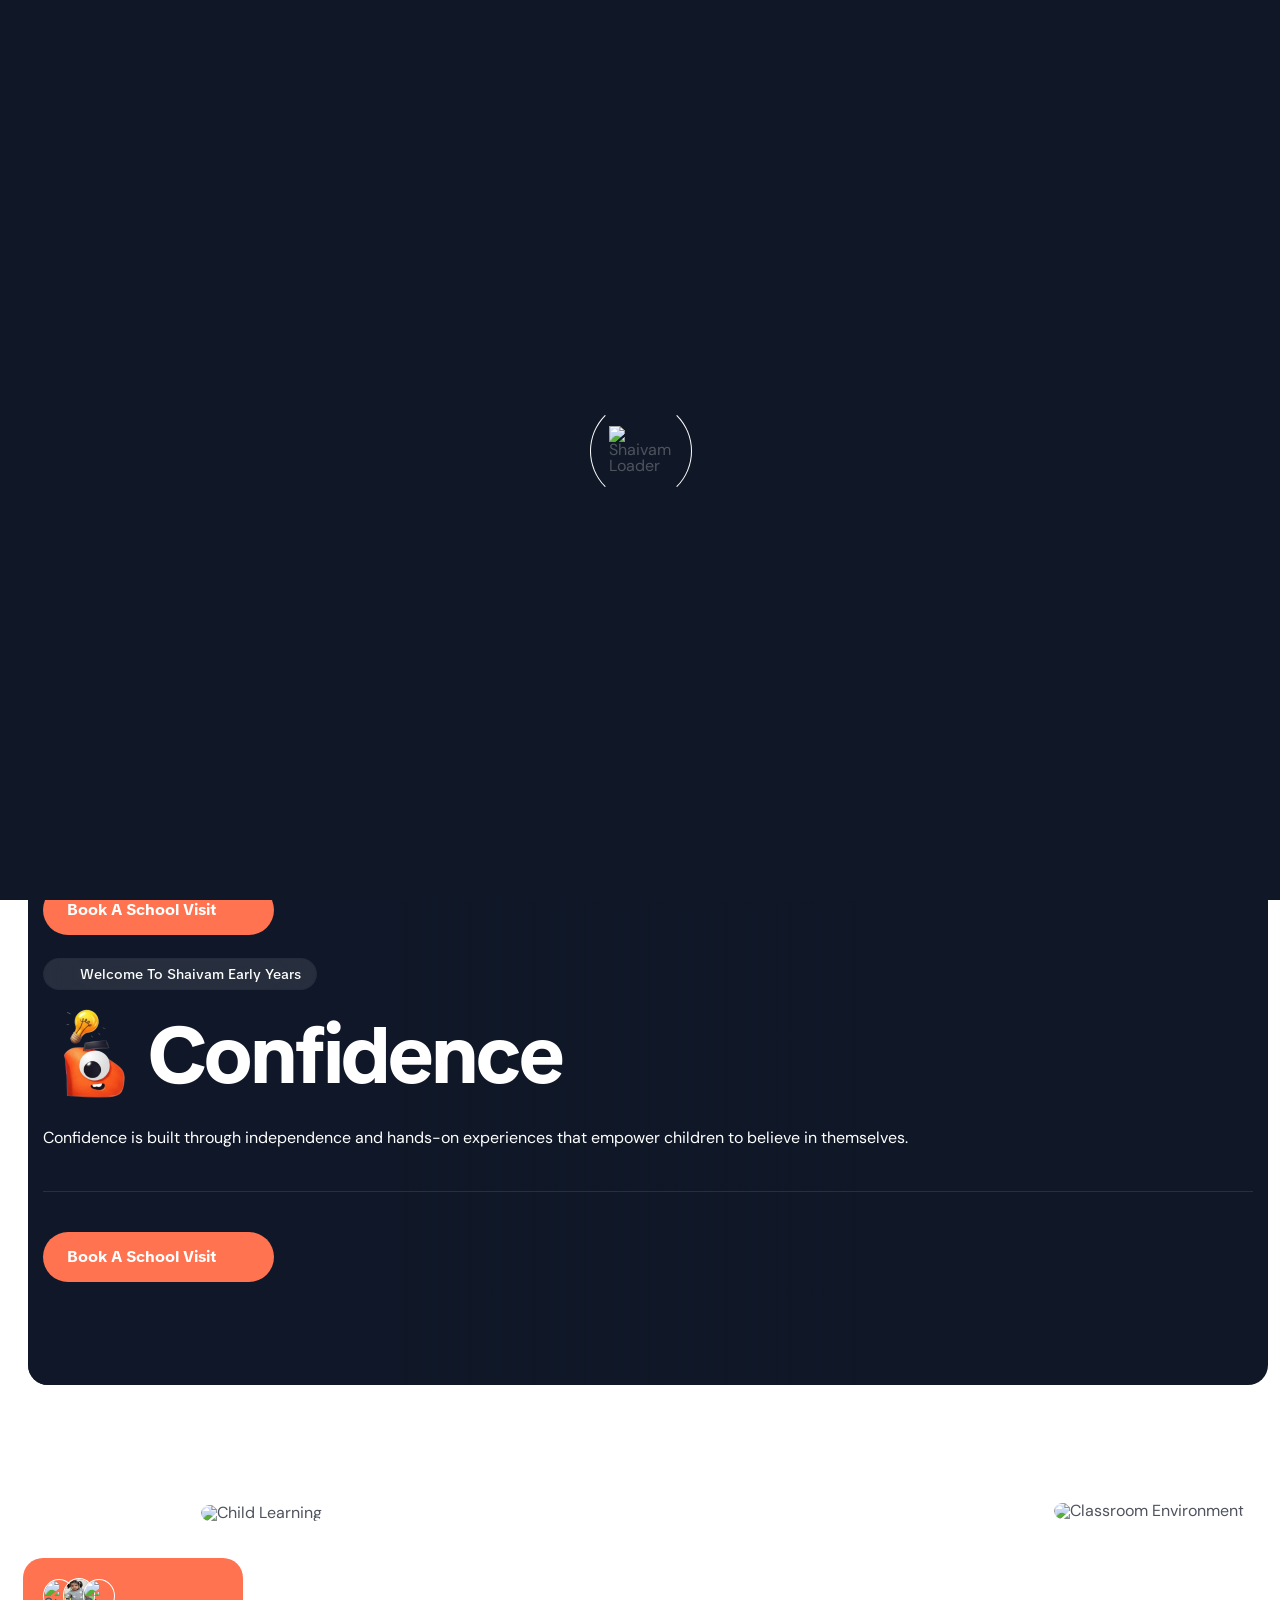
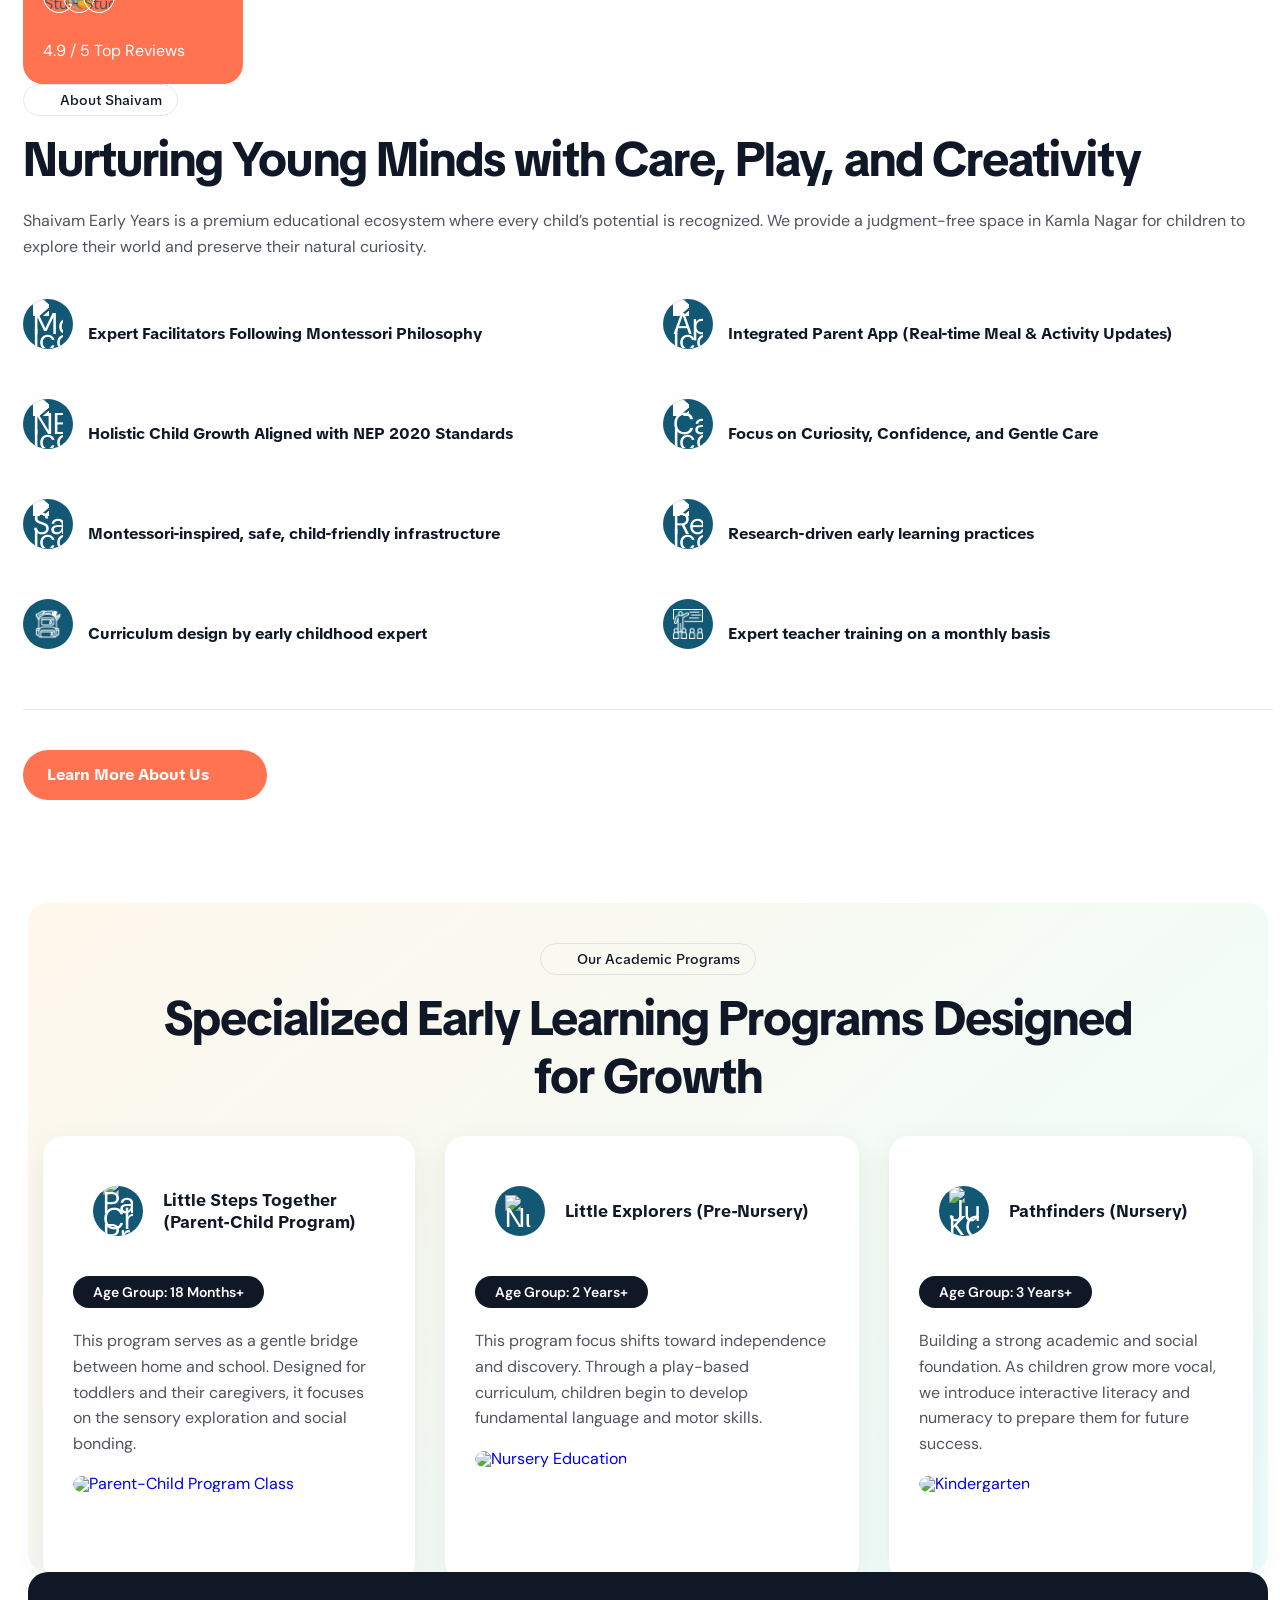
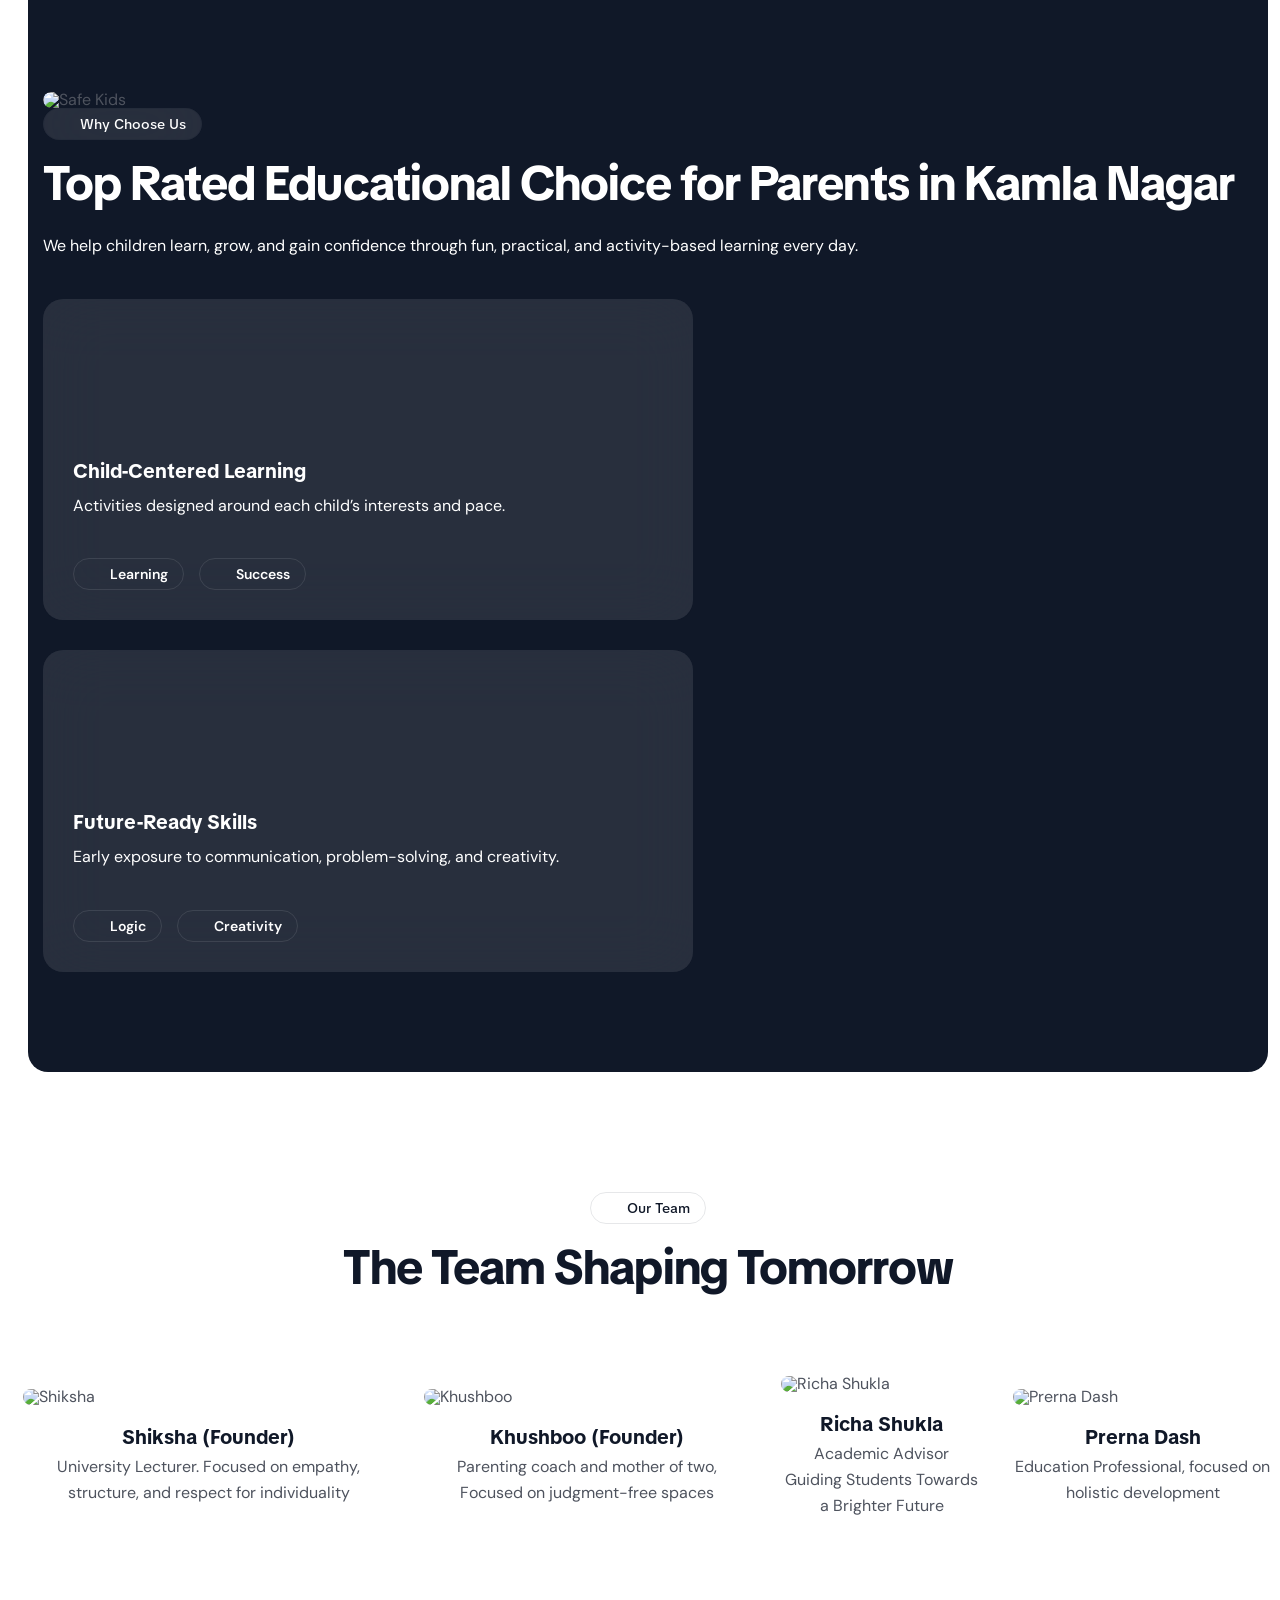
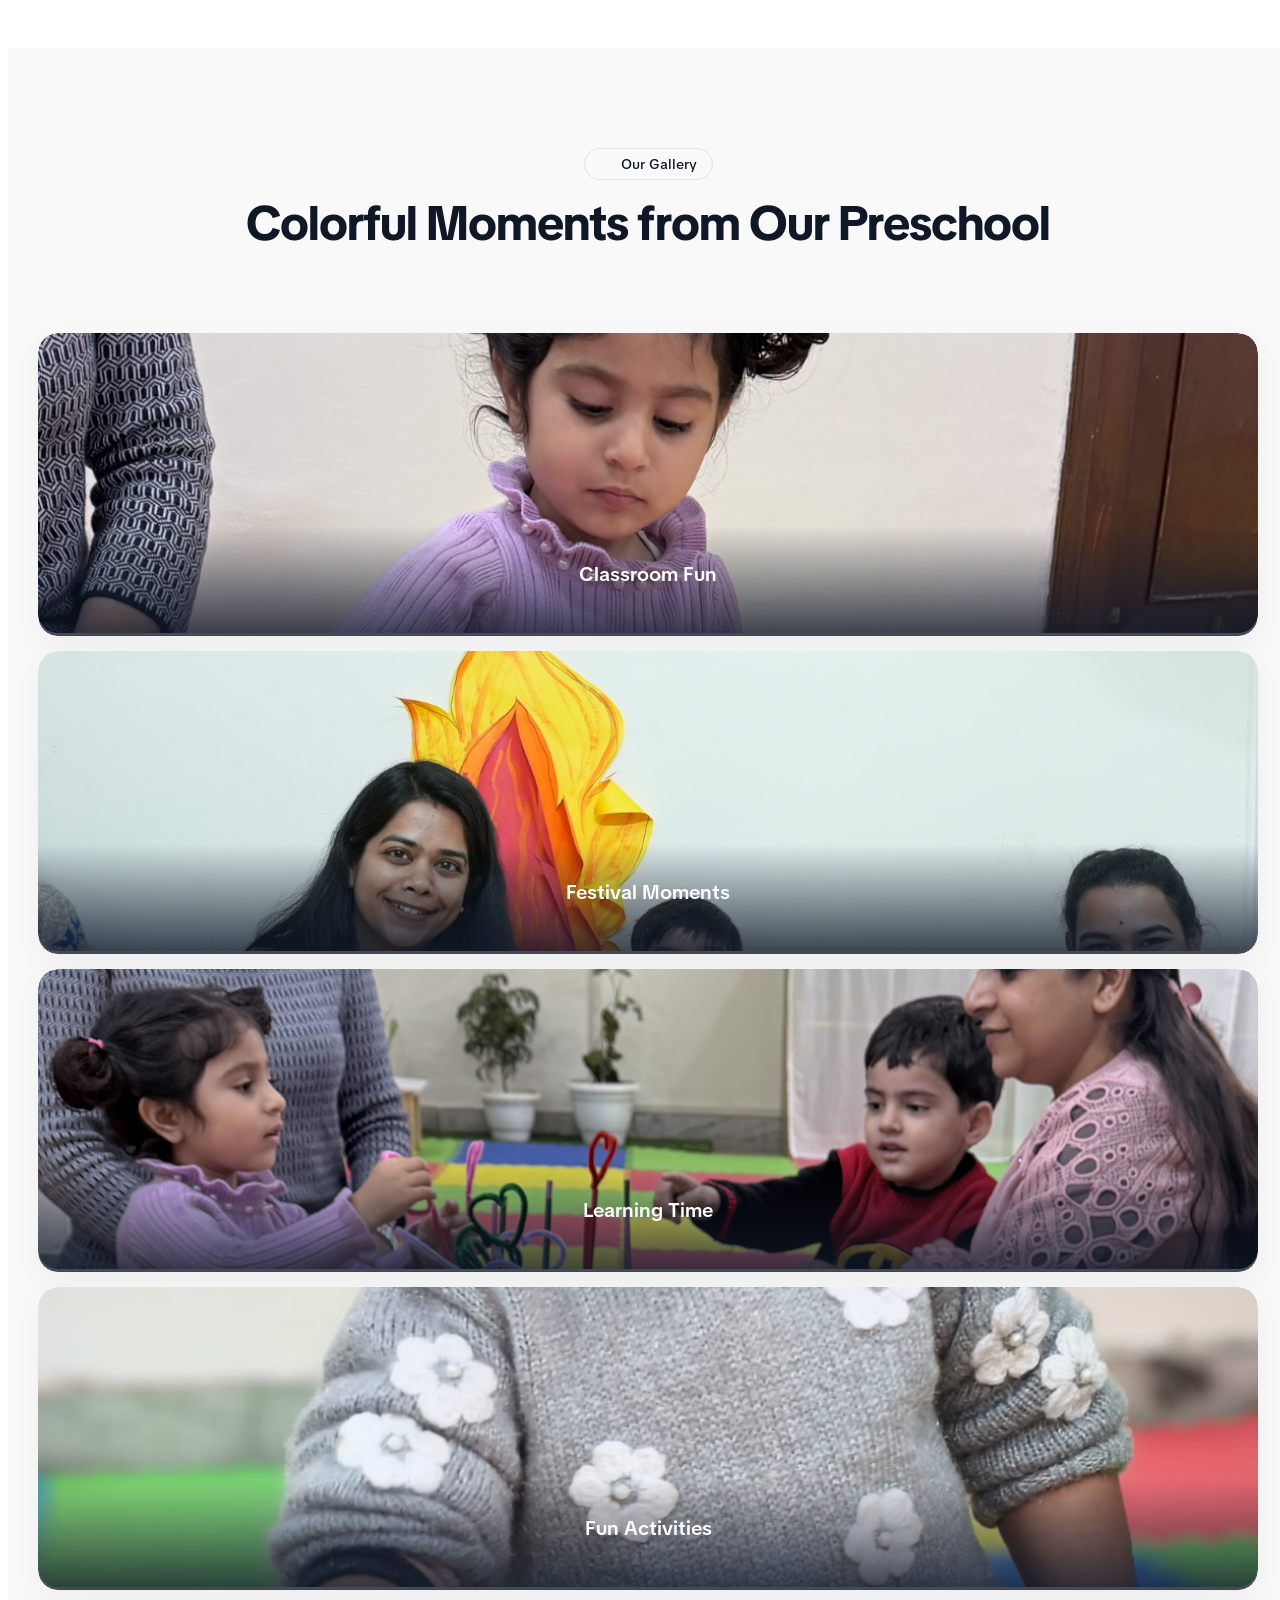
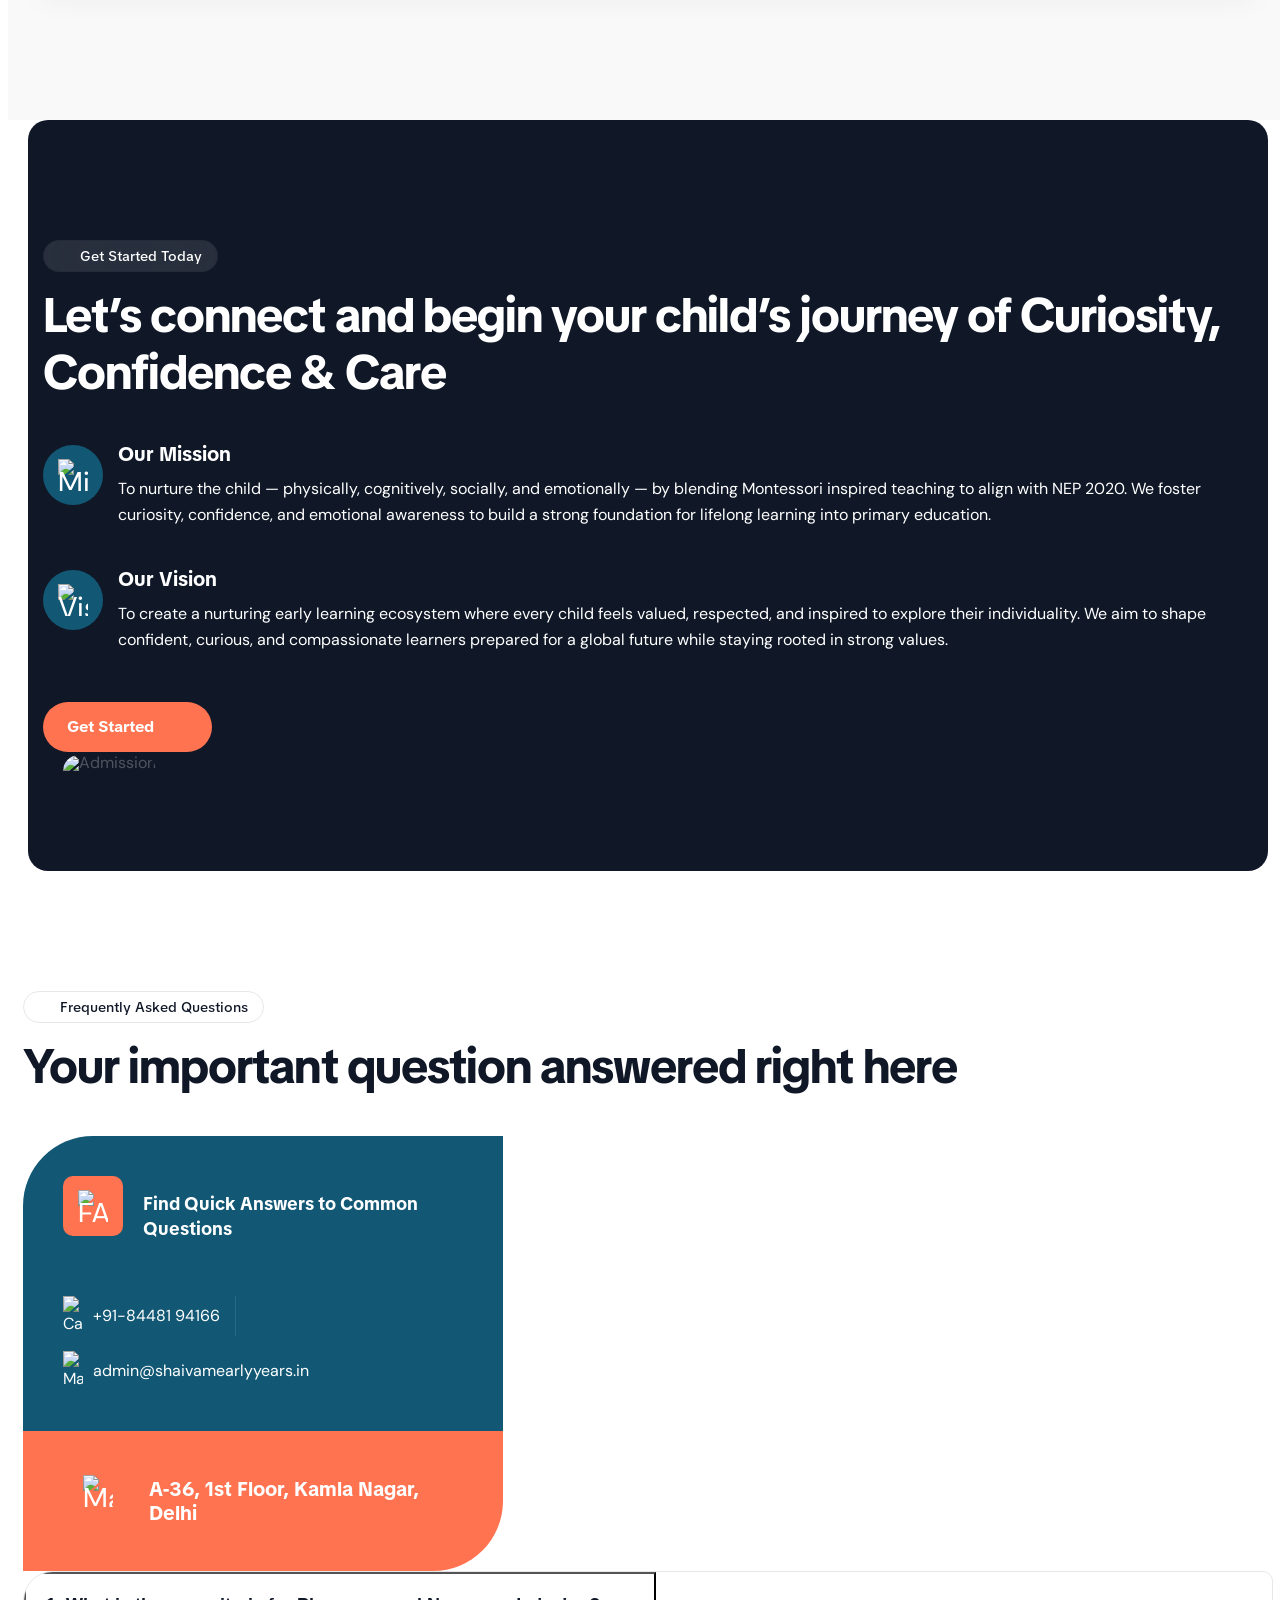
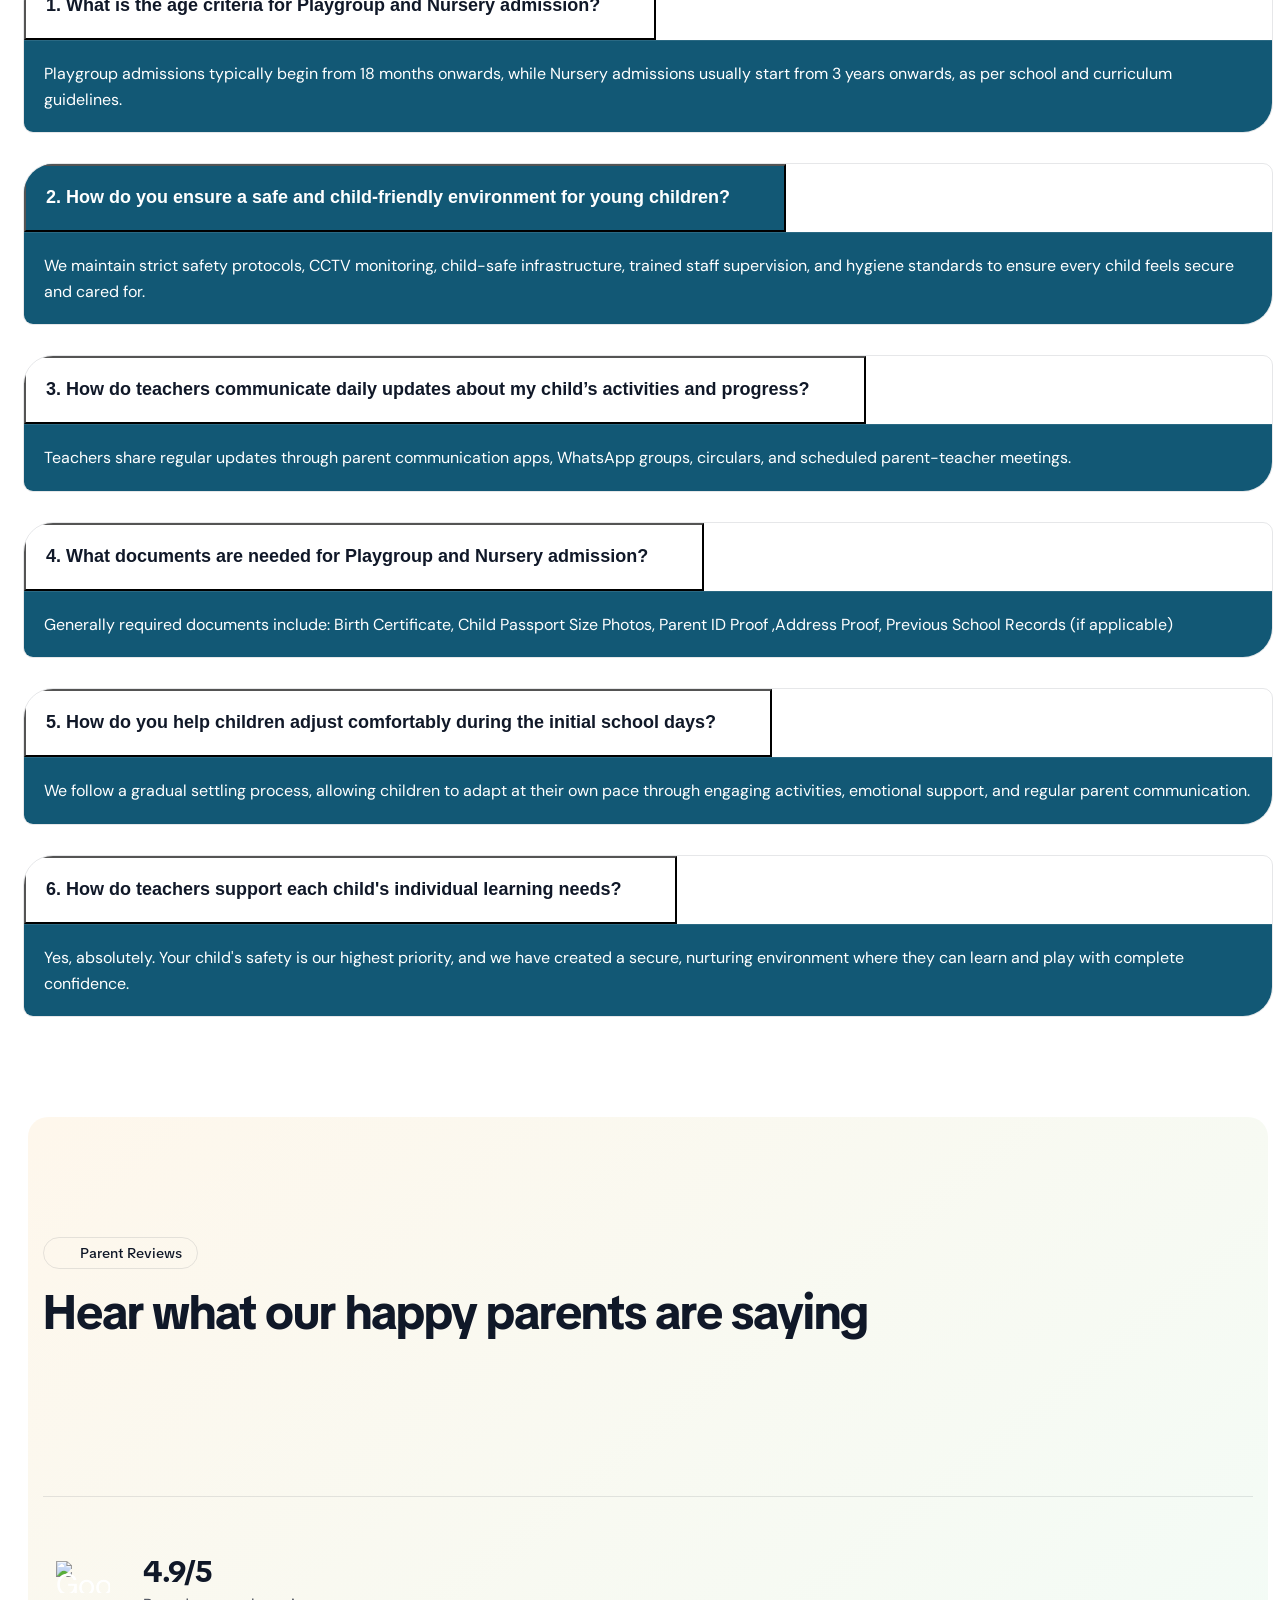
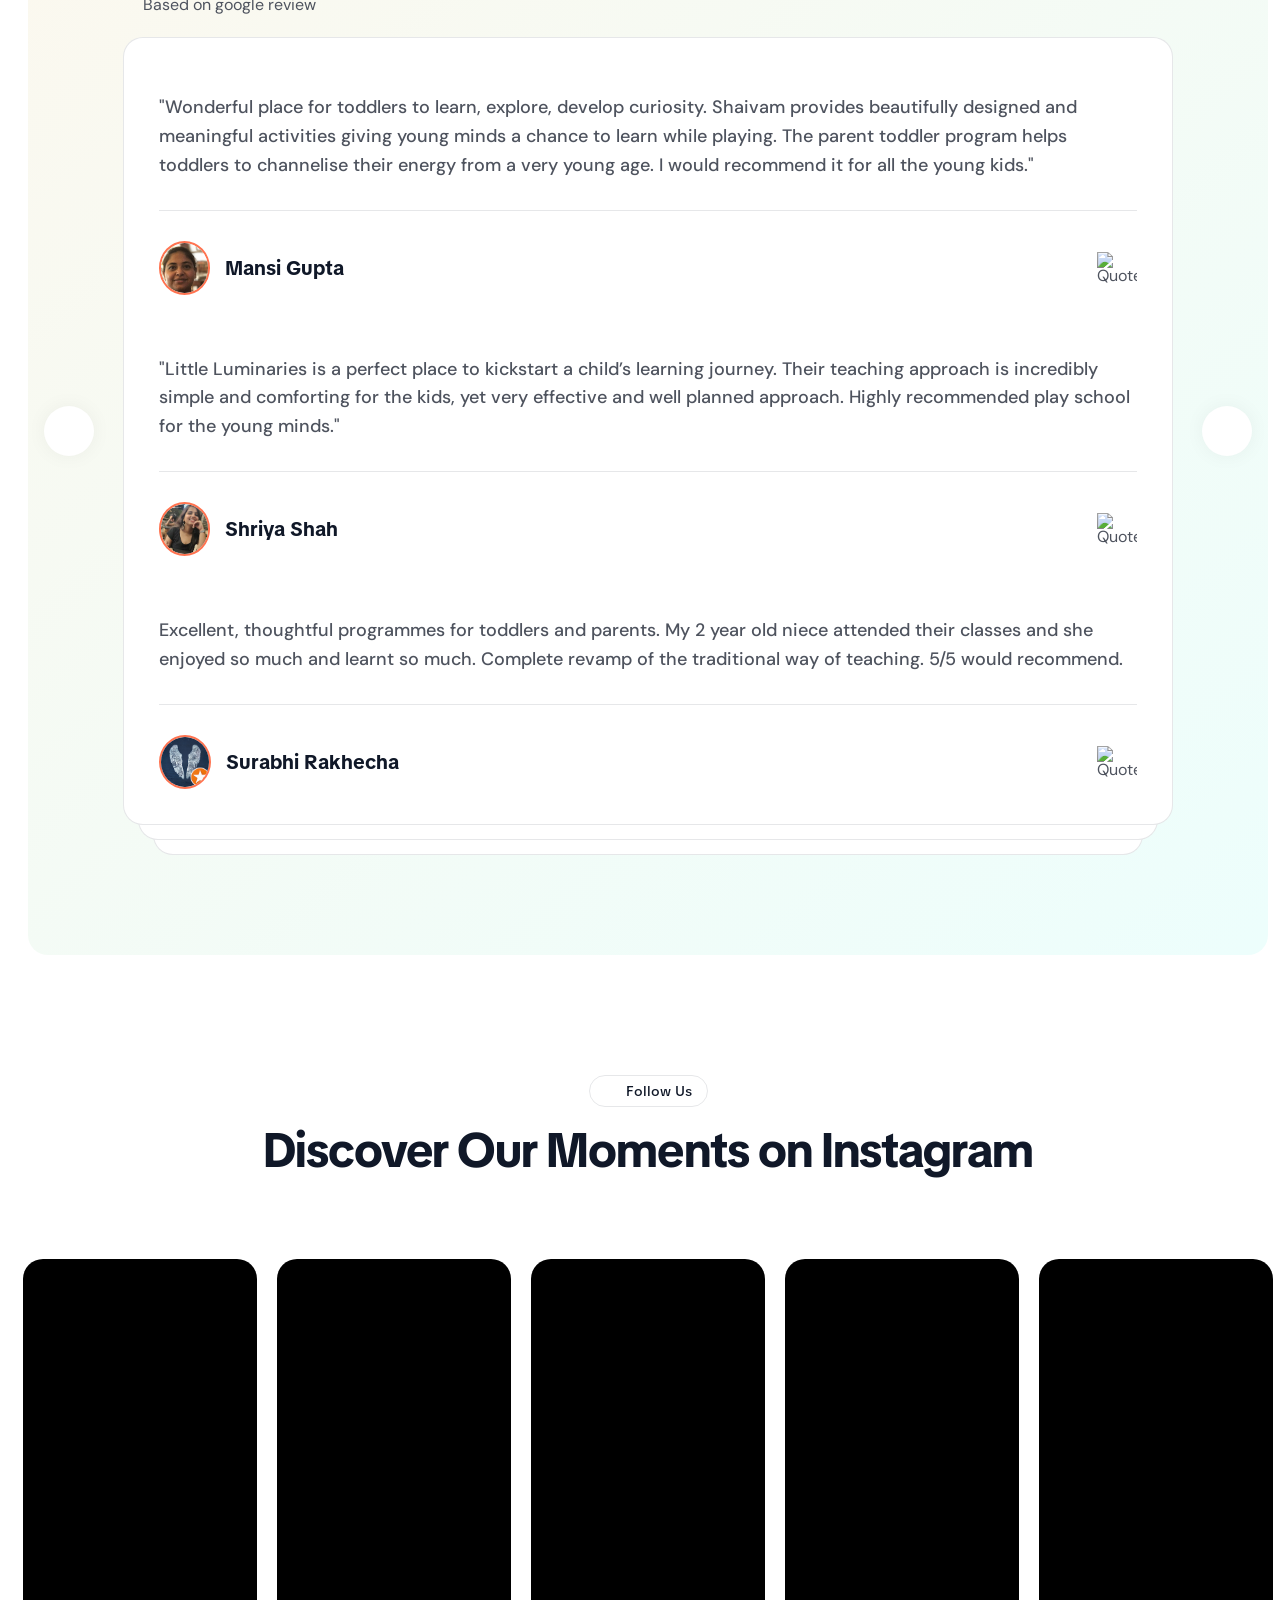
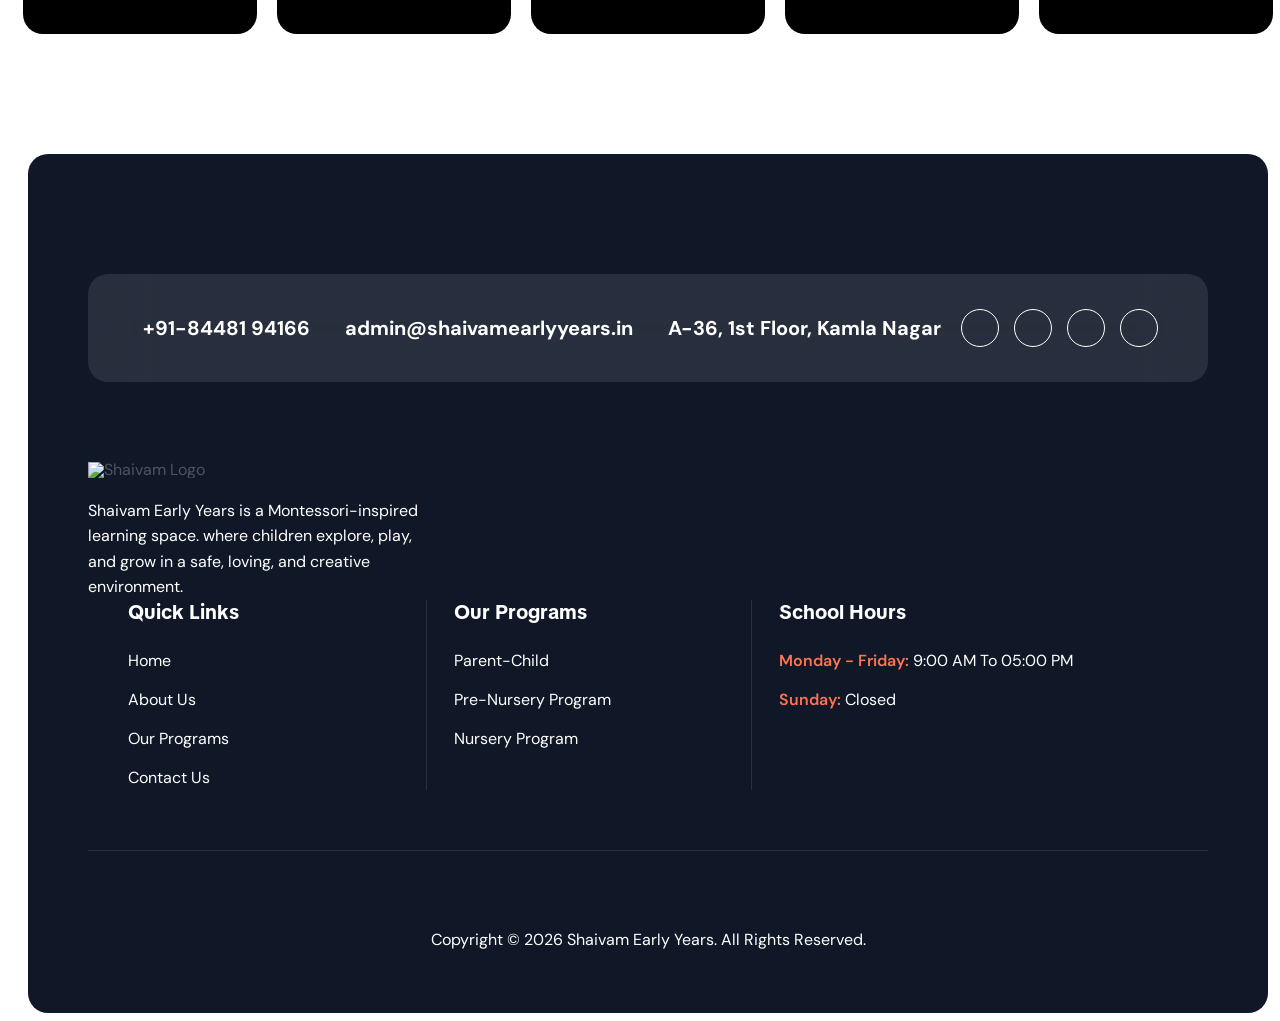
==== commit 54feb5eb: "parent-child" ====
--- a/index.html
+++ b/index.html
@@ -317,11 +317,11 @@
                     <div class="program-item wow fadeInUp" data-wow-delay="0.2s">
                         <div class="program-item-header">
                             <div class="icon-box">
-                                <img src="images/icon-program-item-2.svg" alt="Mother-Toddler Program">
+                                <img src="images/icon-program-item-2.svg" alt="Parent-Child Program">
                             </div>
 
                             <div class="program-item-content">
-                                <h2><a href="programs.html">Little Steps Together <br>(Mother-Toddler Program)</a>
+                                <h2><a href="programs.html">Little Steps Together <br>(Parent-Child Program)</a>
                                 </h2>
                             </div>
                         </div>
@@ -334,7 +334,7 @@
                         <div class="program-item-image">
                             <a href="programs.html" data-cursor-text="View">
                                 <figure class="image-anime">
-                                    <img src="images/program-image-1.jpg" alt="Mother-Toddler Program Class">
+                                    <img src="images/program-image-1.jpg" alt="Parent-Child Program Class">
                                 </figure>
                             </a>
                         </div>
@@ -1083,7 +1083,7 @@
                         <div class="footer-links">
                             <h3>Our Programs</h3>
                             <ul>
-                                <li><a href="programs.html">Mother-Toddler</a></li>
+                                <li><a href="programs.html">Parent-Child</a></li>
                                 <li><a href="programs.html">Pre-Nursery Program</a></li>
                                 <li><a href="programs.html">Nursery Program</a></li>
                             </ul>
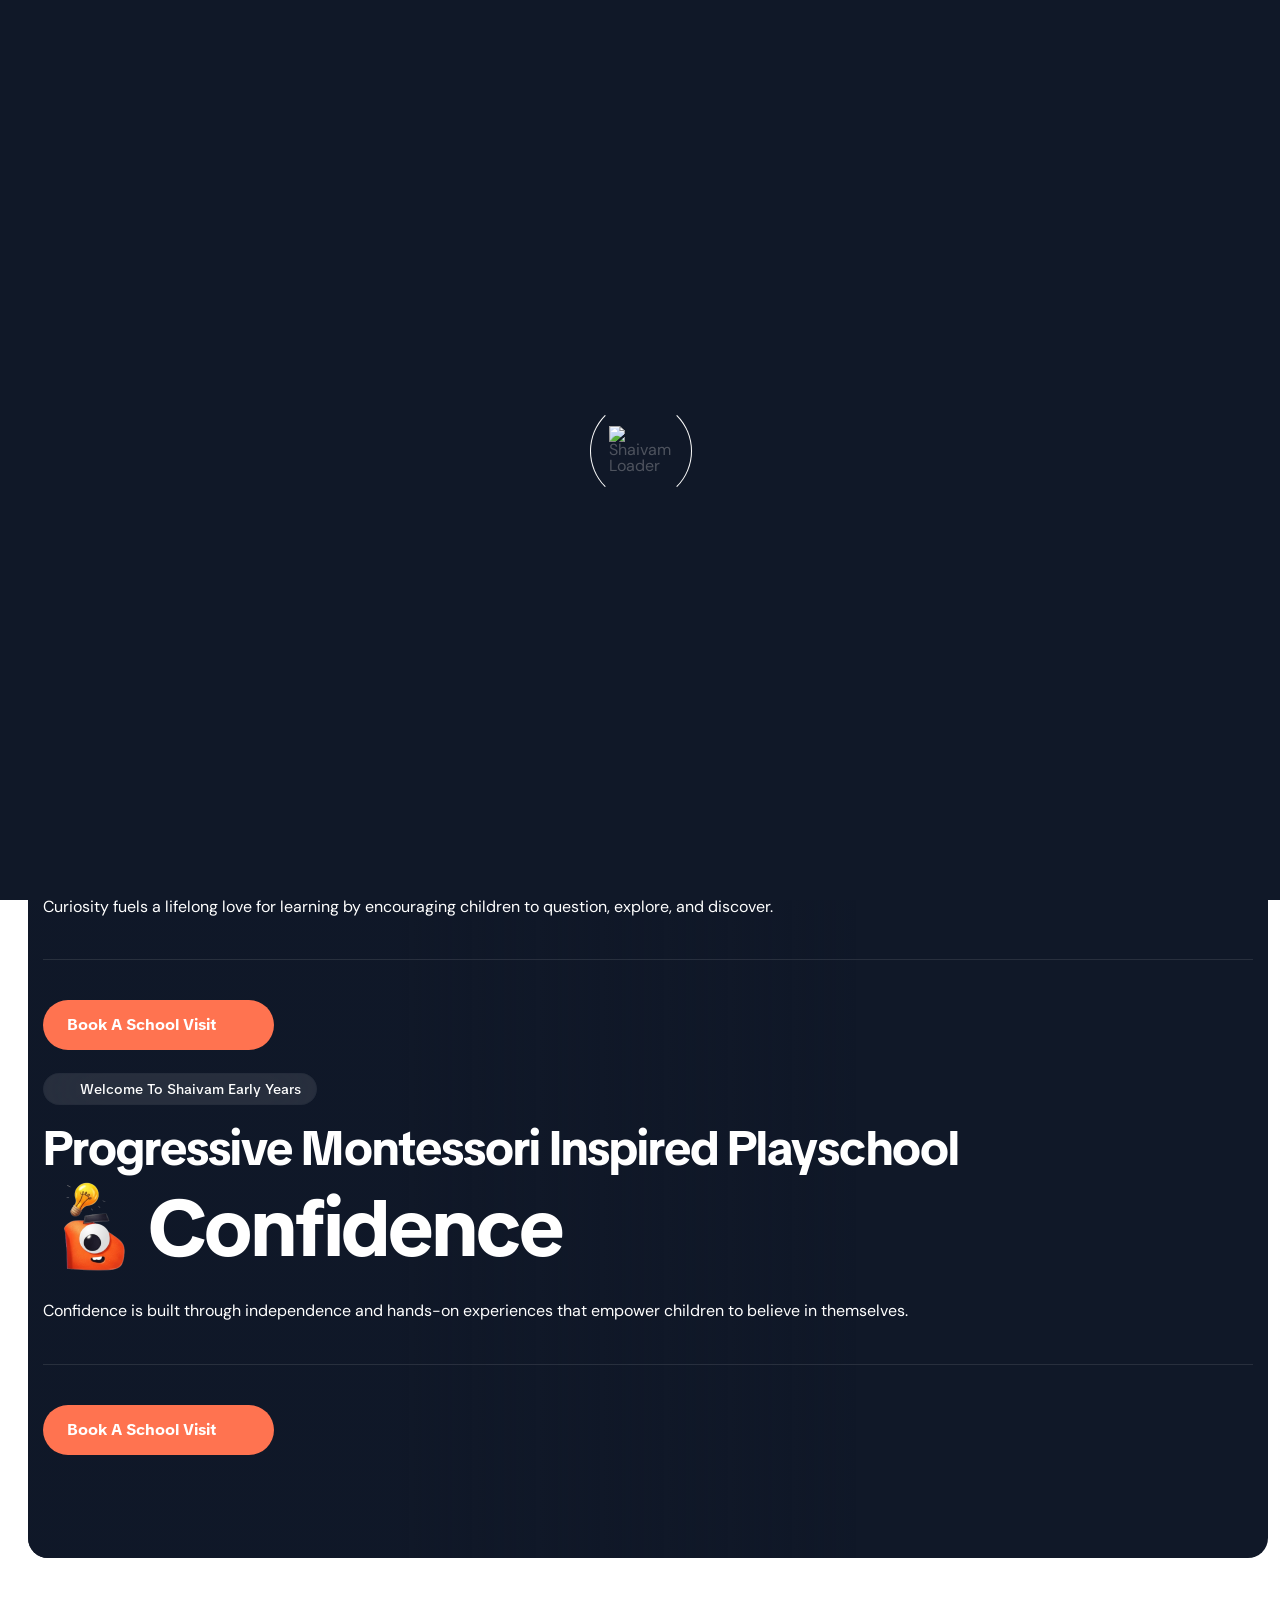
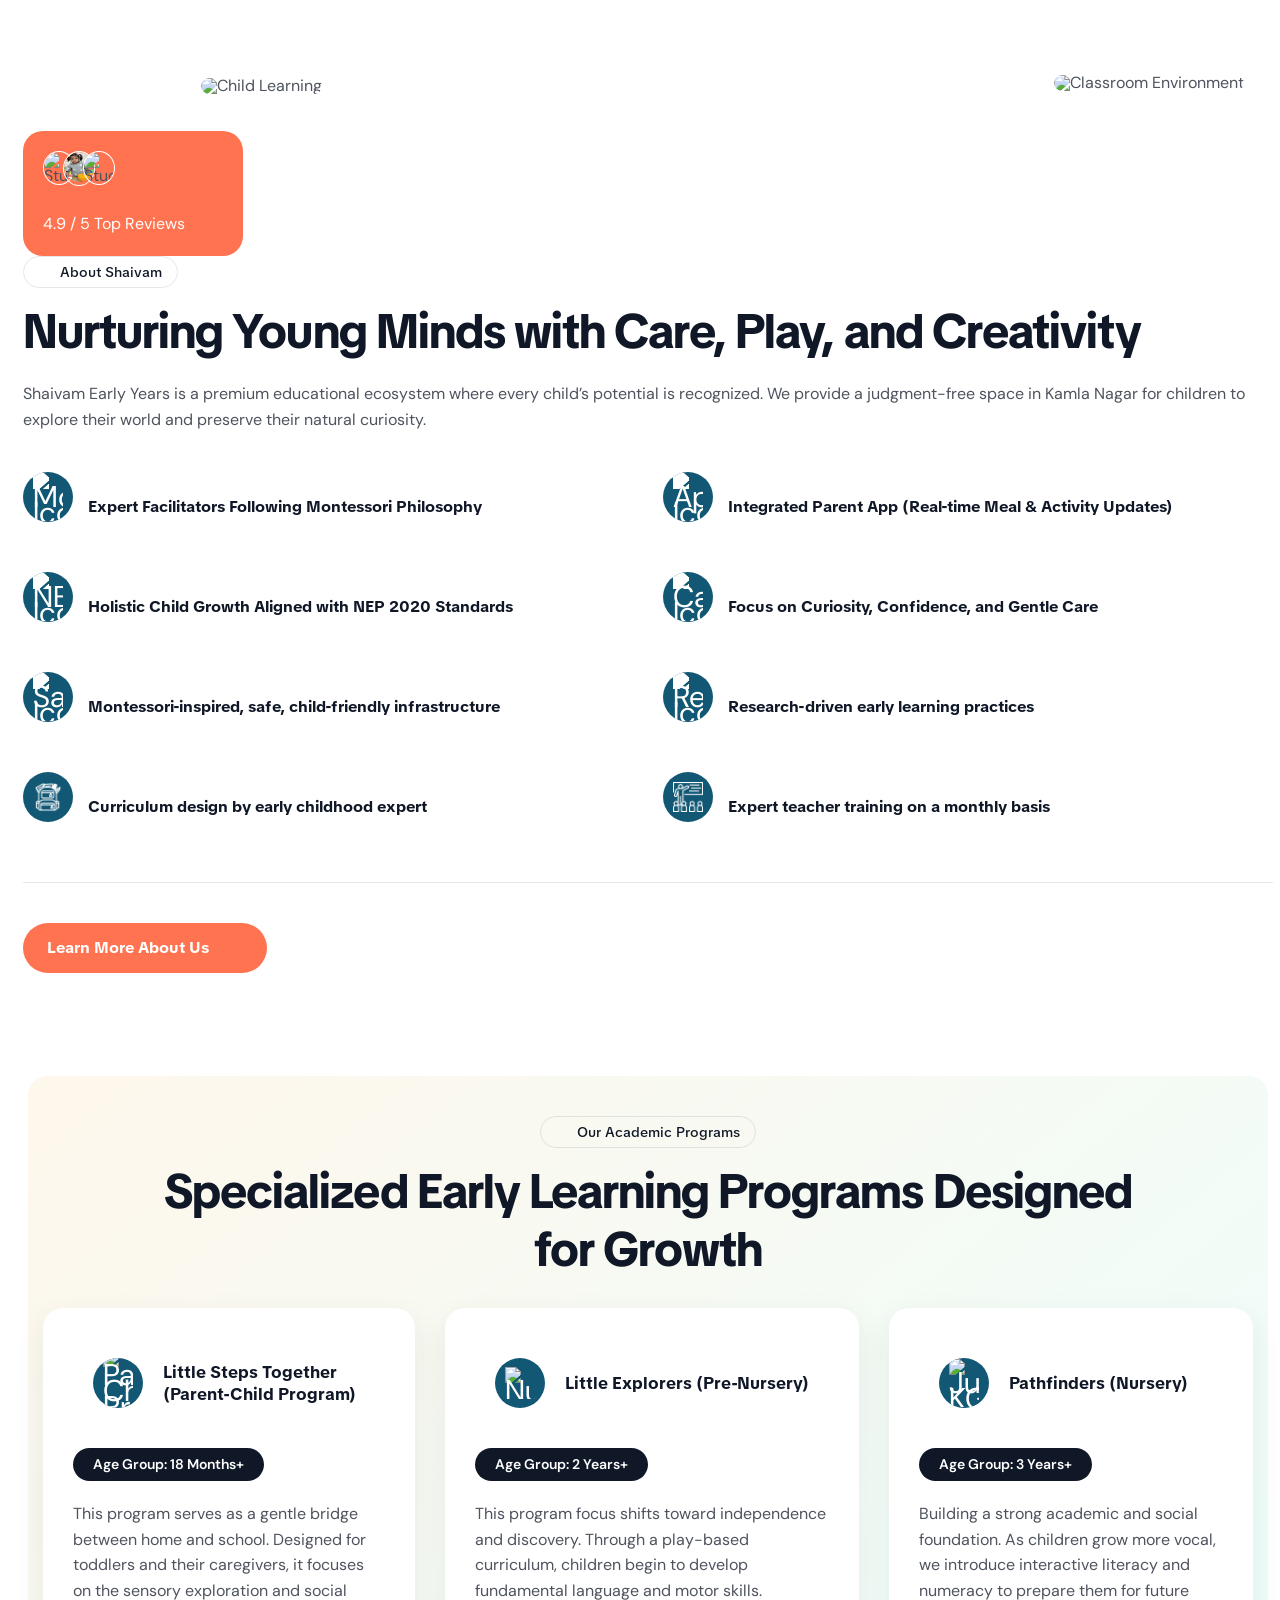
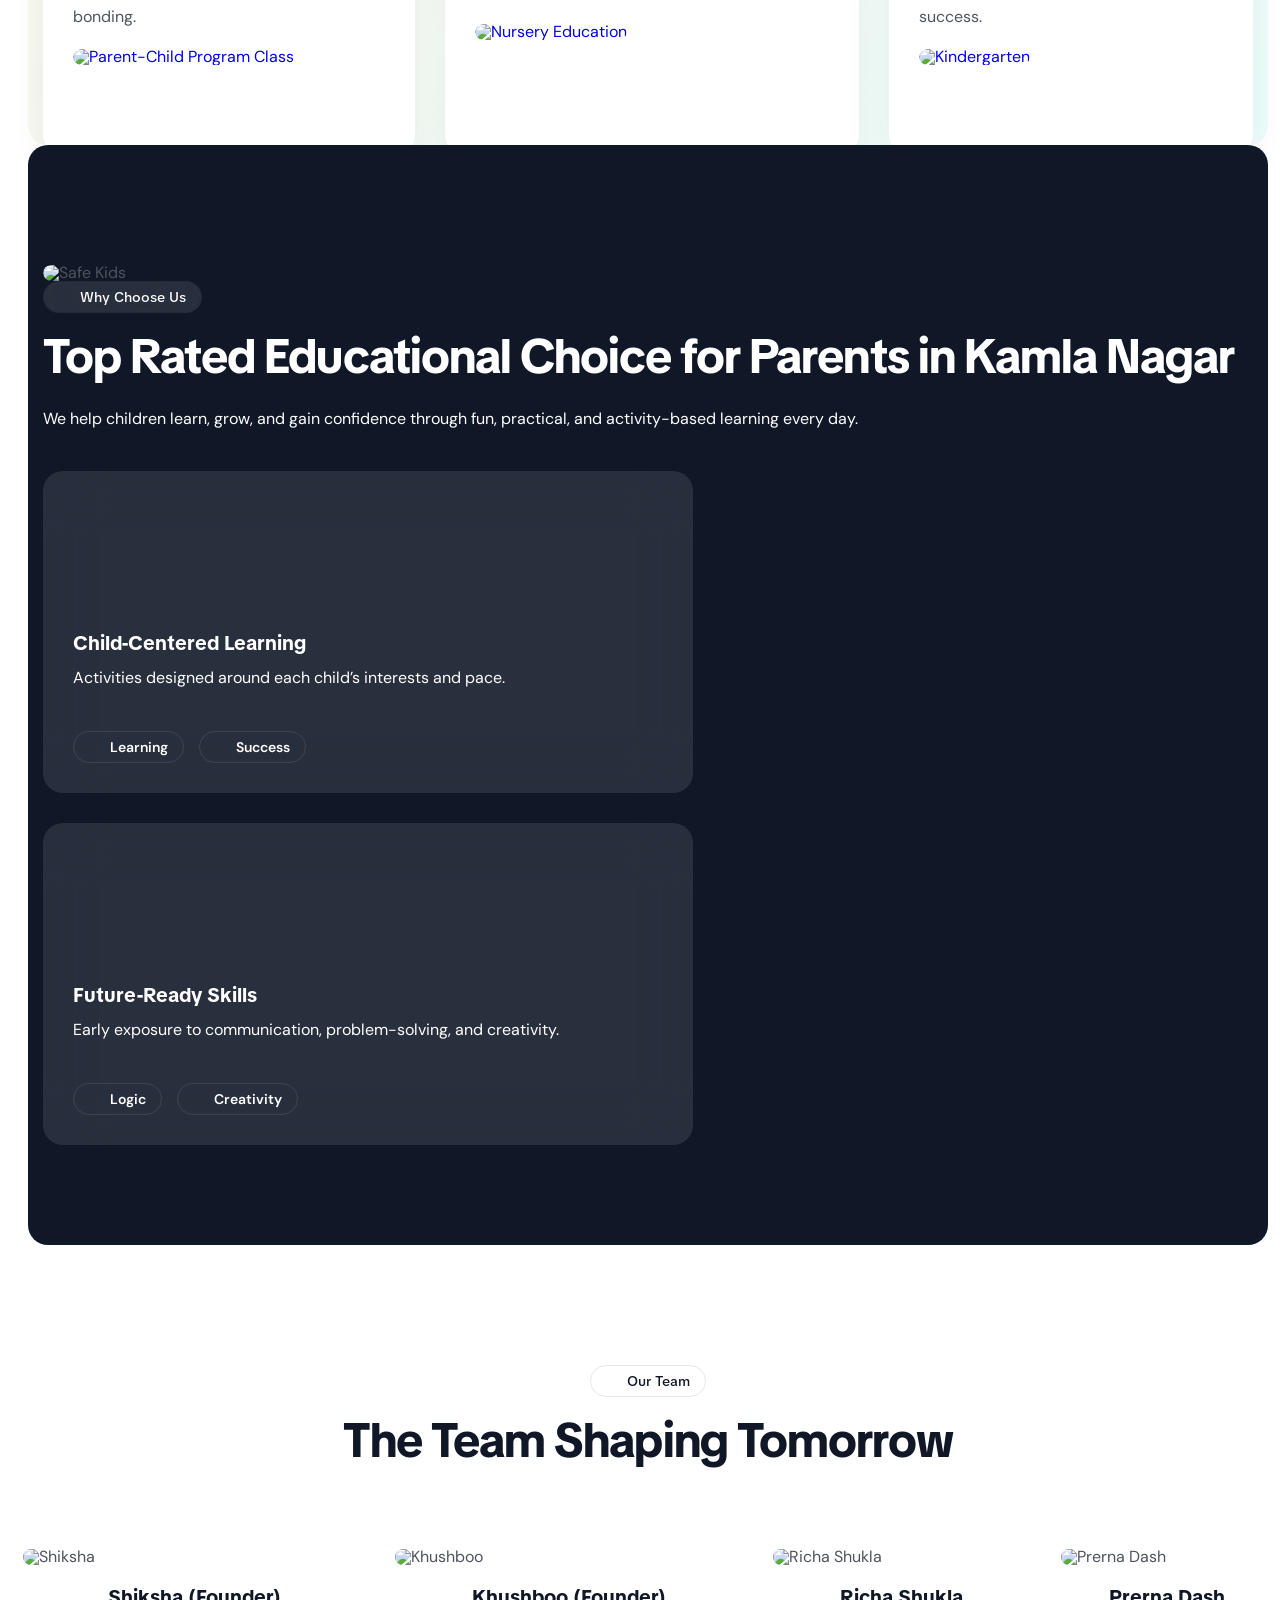
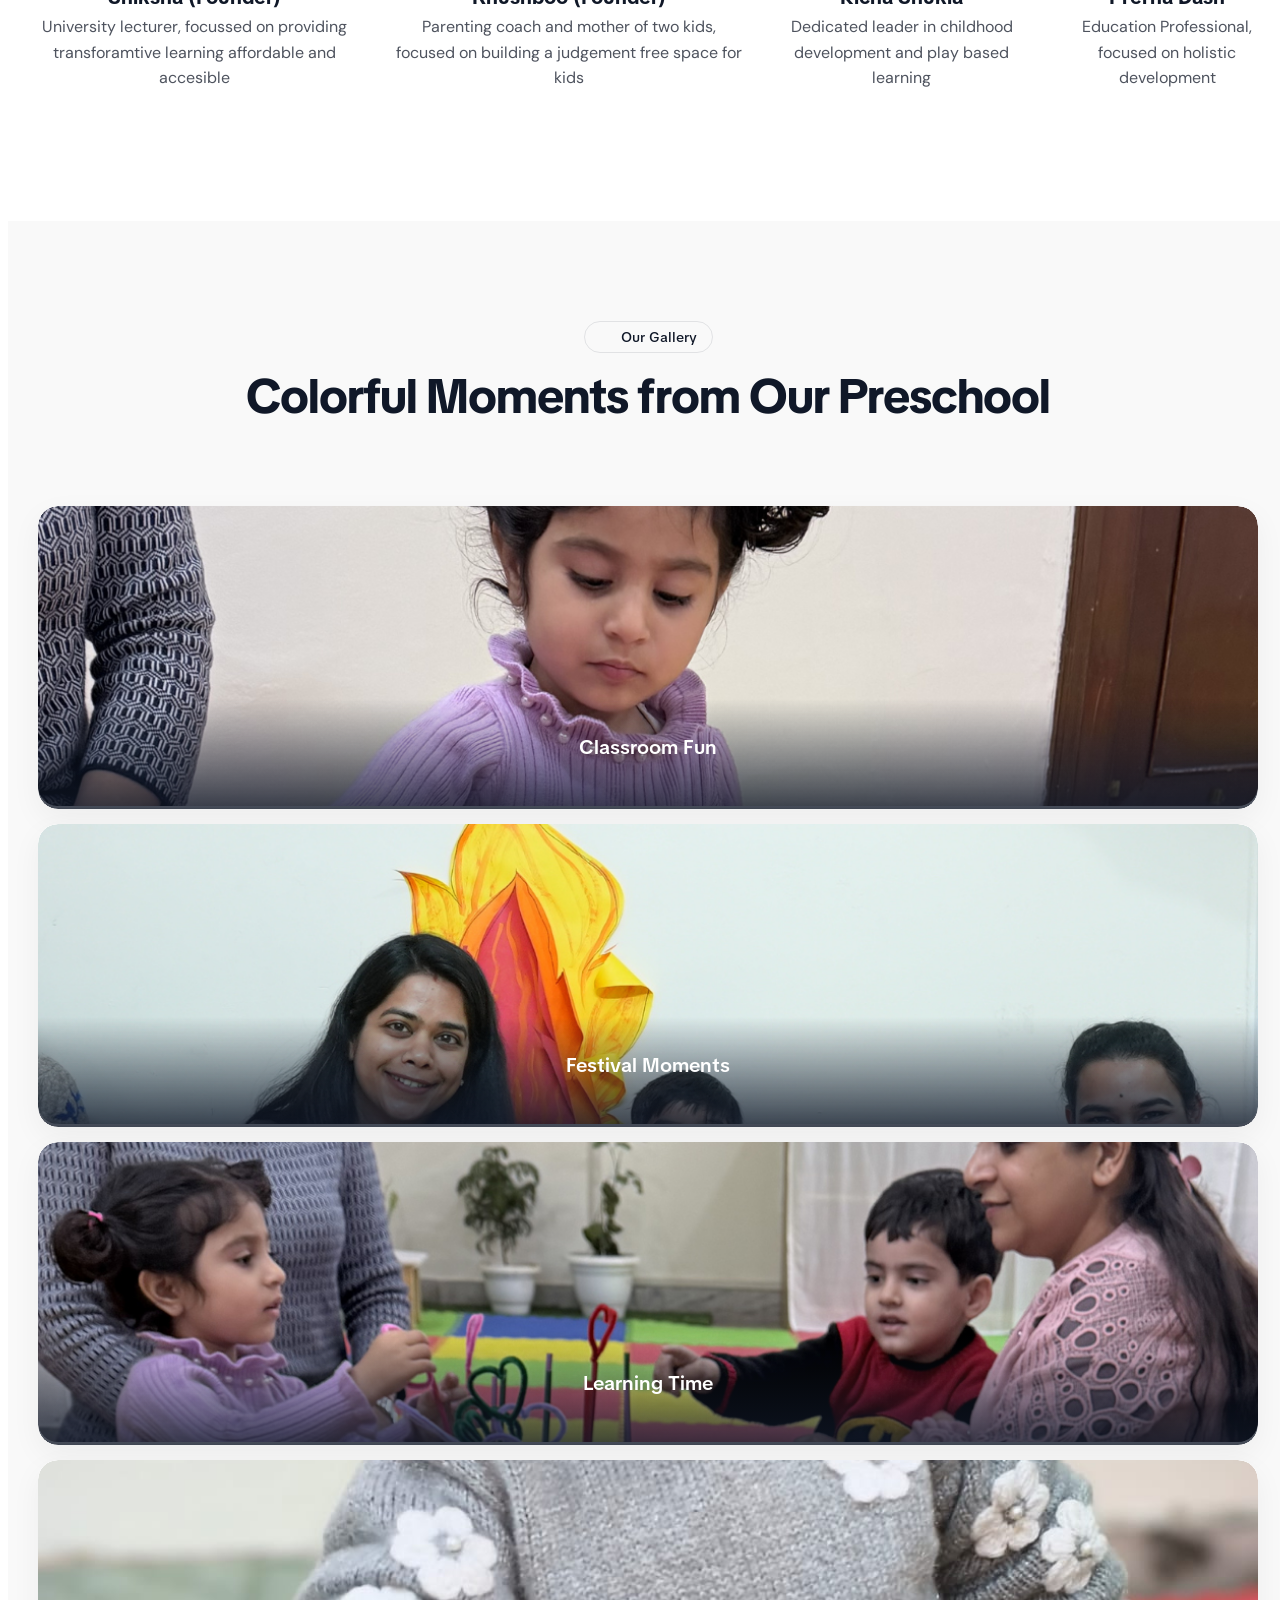
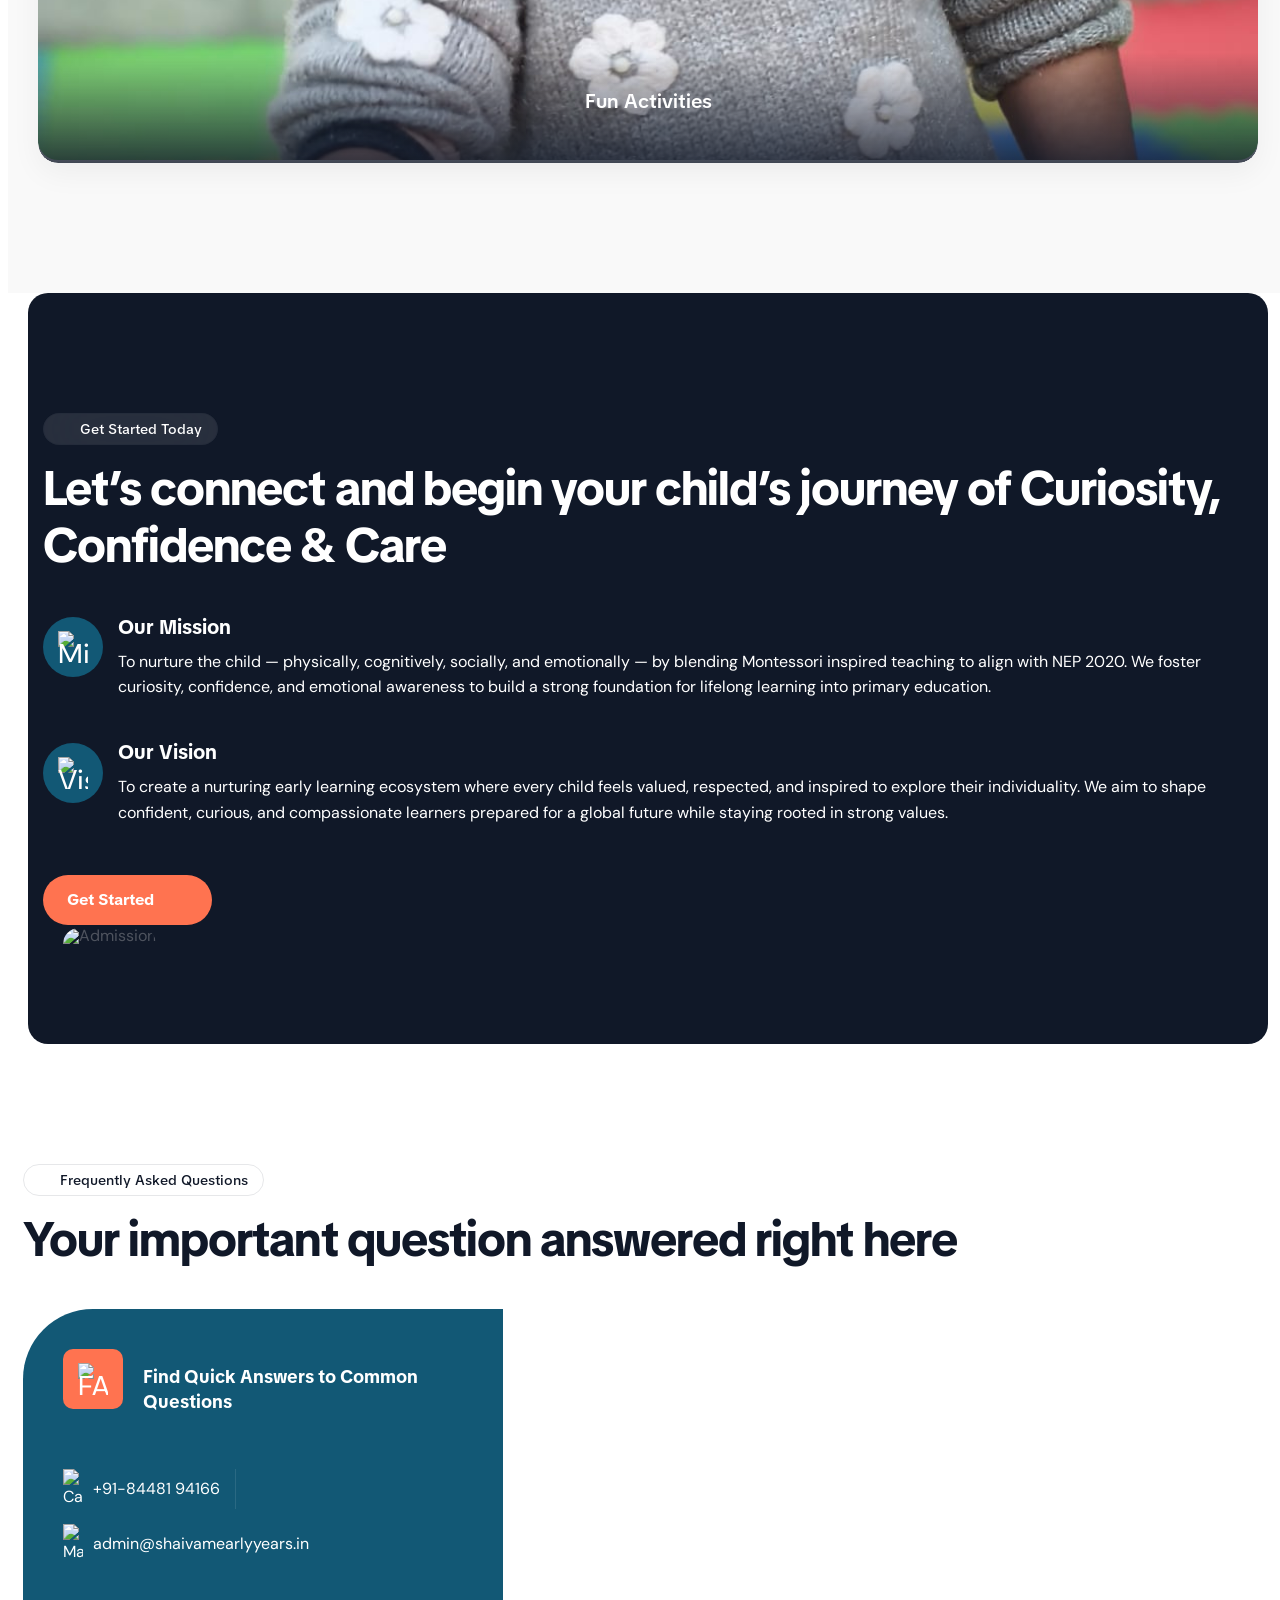
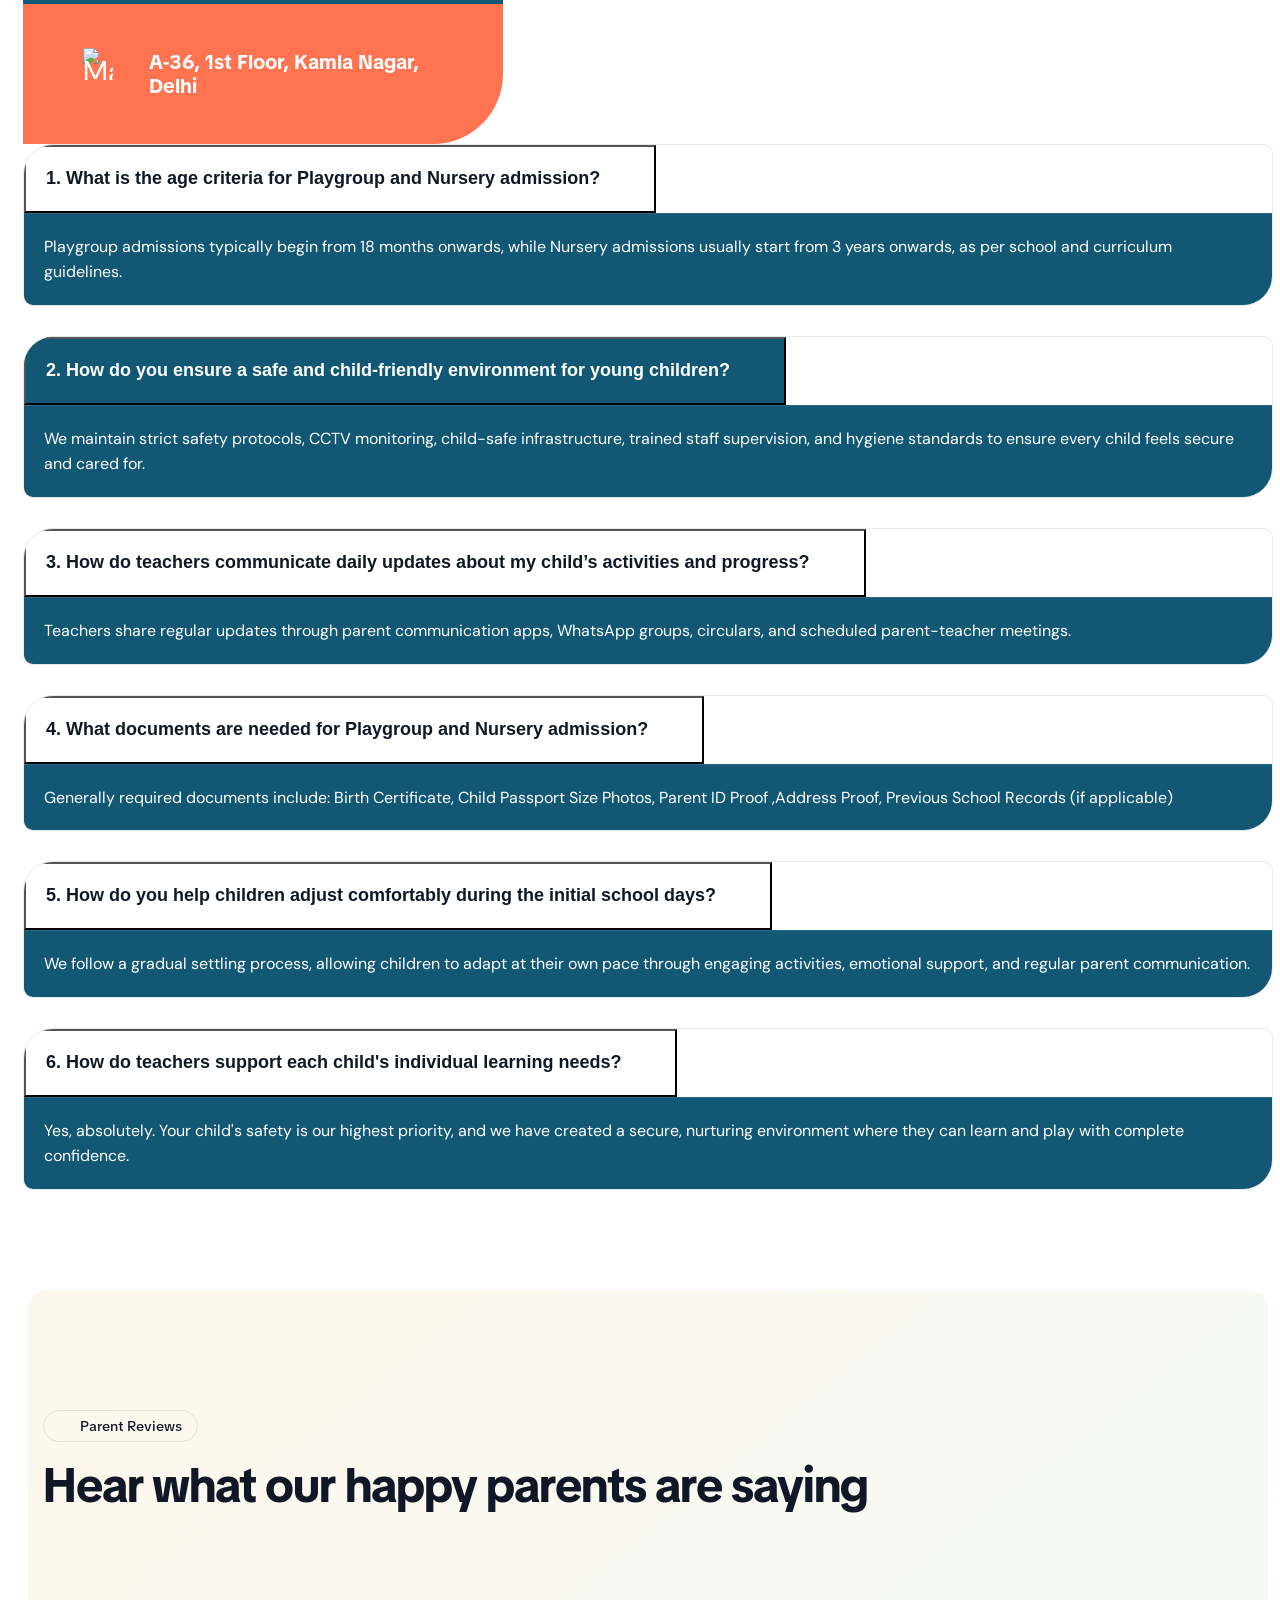
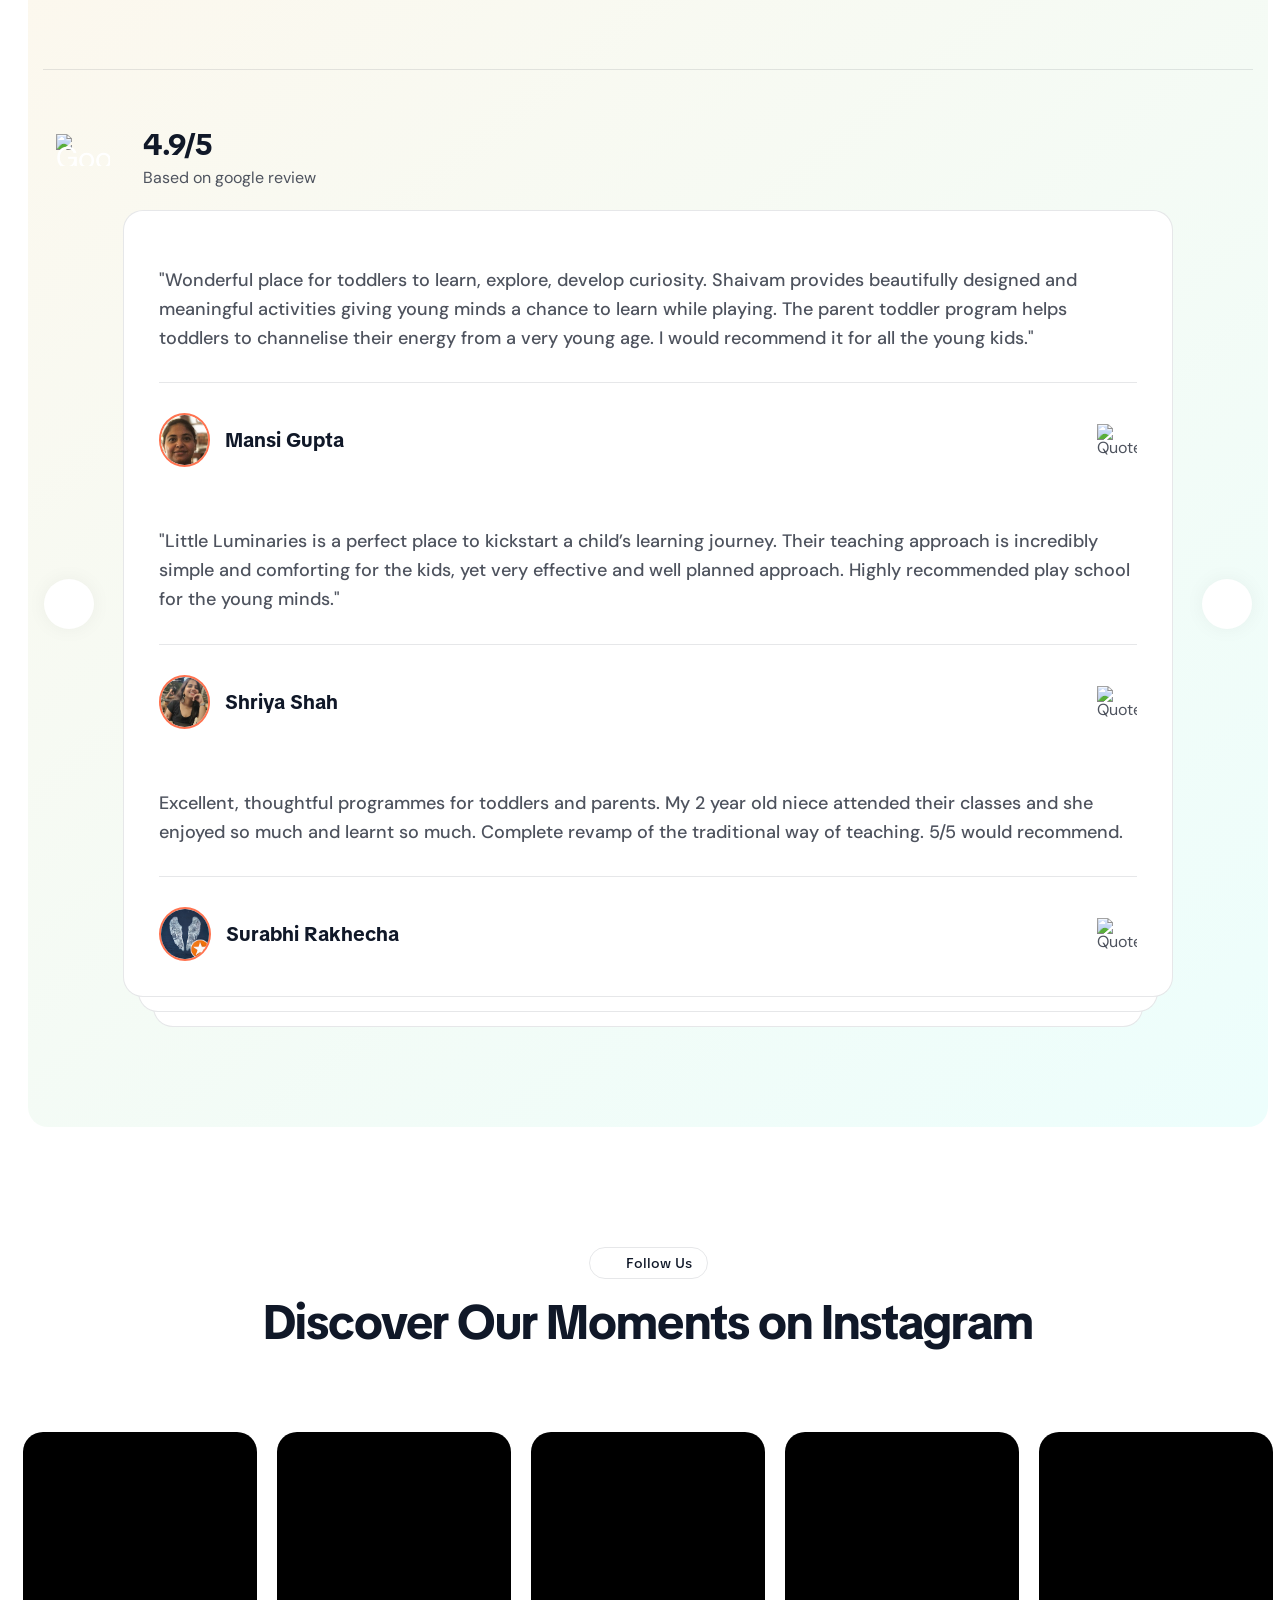
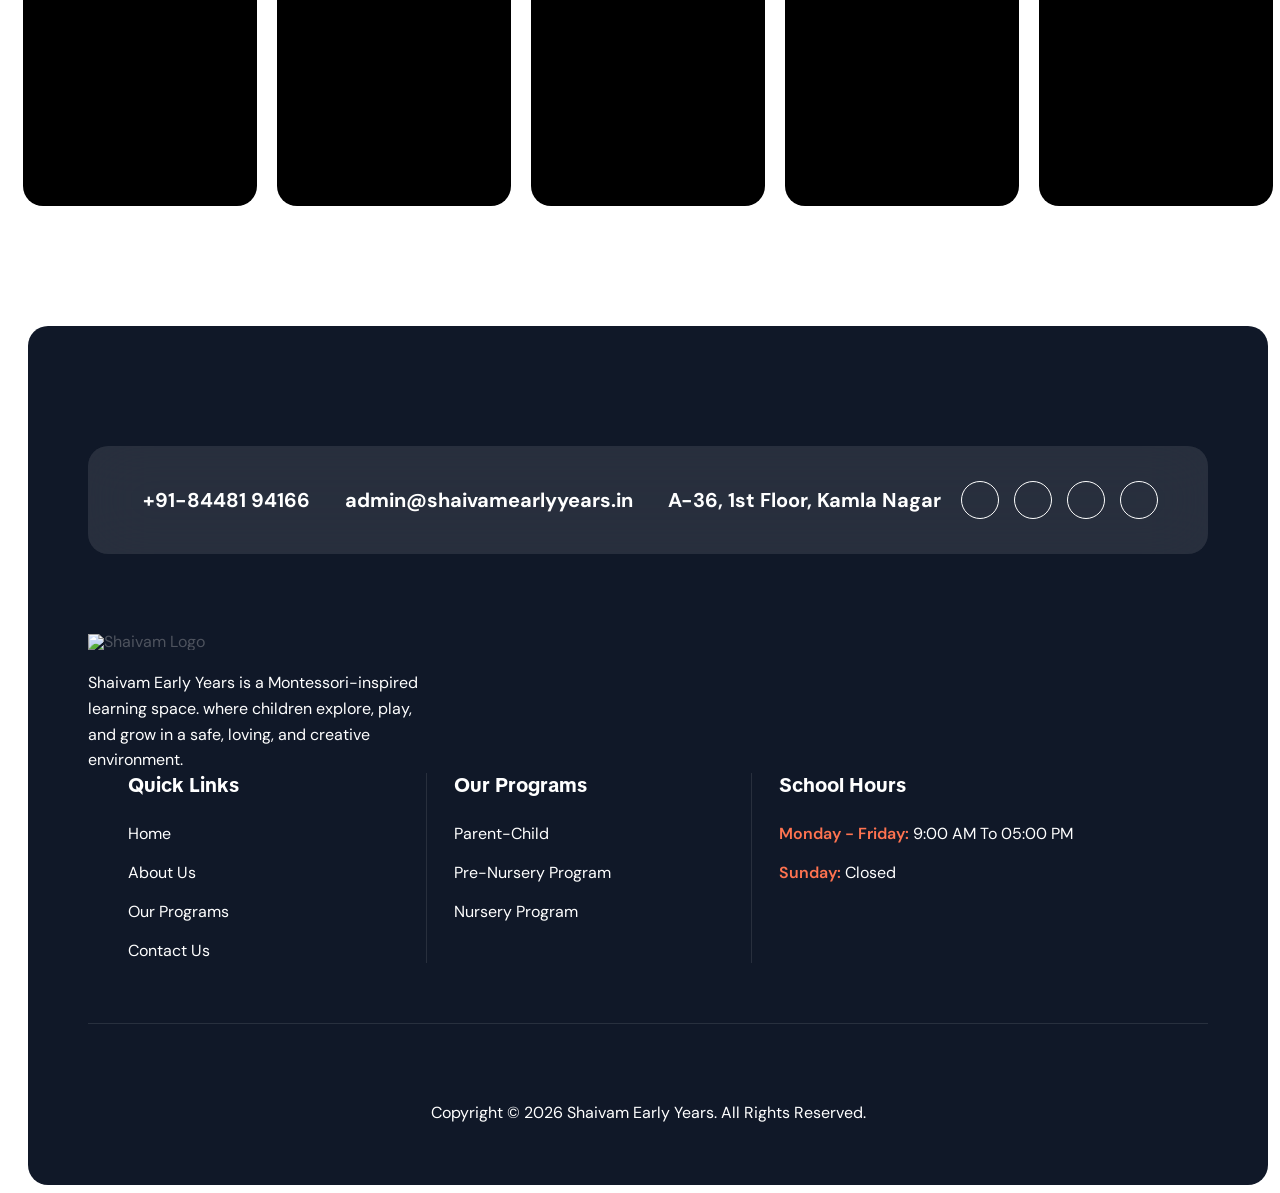
==== commit 7f4c89dd: "teacher" ====
--- a/index.html
+++ b/index.html
@@ -76,6 +76,7 @@
                                 <div class="hero-content">
                                     <div class="section-title">
                                         <h3 class="wow fadeInUp">Welcome to Shaivam Early Years</h3>
+                                        <h2 class="haeder">Progressive Montessori Inspired Playschool</h2>
                                         <div class="header-box">
                                             <img src="images/care.jpeg"/>
                                             <h1 class="text-anime-style-3" data-cursor="-opaque">Care</h1>
@@ -103,6 +104,7 @@
                                 <div class="hero-content">
                                     <div class="section-title">
                                         <h3 class="wow fadeInUp">Welcome to Shaivam Early Years</h3>
+                                        <h2 class="haeder">Progressive Montessori Inspired Playschool</h2>
                                         <div class="header-box">
                                             <img src="images/curiosity.jpeg" alt="Curiosity"/>
                                             <h1 class="text-anime-style-3" data-cursor="-opaque">Curiosity</h1>
@@ -130,6 +132,7 @@
                                 <div class="hero-content">
                                     <div class="section-title">
                                         <h3 class="wow fadeInUp">Welcome to Shaivam Early Years</h3>
+                                        <h2 class="haeder">Progressive Montessori Inspired Playschool</h2>
                                         <div class="header-box">
                                             <img src="images/confidence.jpeg" alt="confidence"/>
                                             <h1 class="text-anime-style-3" data-cursor="-opaque">Confidence</h1>
@@ -480,7 +483,7 @@
                         </div>
                         <div class="team-item-content">
                             <h2>Shiksha <span>(Founder)</span></h2>
-                            <p>University Lecturer. Focused on empathy, structure, and respect for individuality</p>
+                            <p>University lecturer, focussed on providing transforamtive learning  affordable and accesible</p>
                         </div>
                     </div>
                 </div>
@@ -494,7 +497,7 @@
                         </div>
                         <div class="team-item-content">
                             <h2>Khushboo <span>(Founder)</span></h2>
-                            <p>Parenting coach and mother of two, Focused on judgment-free spaces</p>
+                            <p>Parenting coach and mother of two kids, focused on building a judgement free space for kids</p>
                         </div>
                     </div>
                 </div>
@@ -508,7 +511,7 @@
                         </div>
                         <div class="team-item-content">
                             <h2>Richa Shukla</h2>
-                            <p>Academic Advisor<br />Guiding Students Towards a Brighter Future</p>
+                            <p>Dedicated leader in childhood development and play based learning</p>
                         </div>
                     </div>
                 </div>
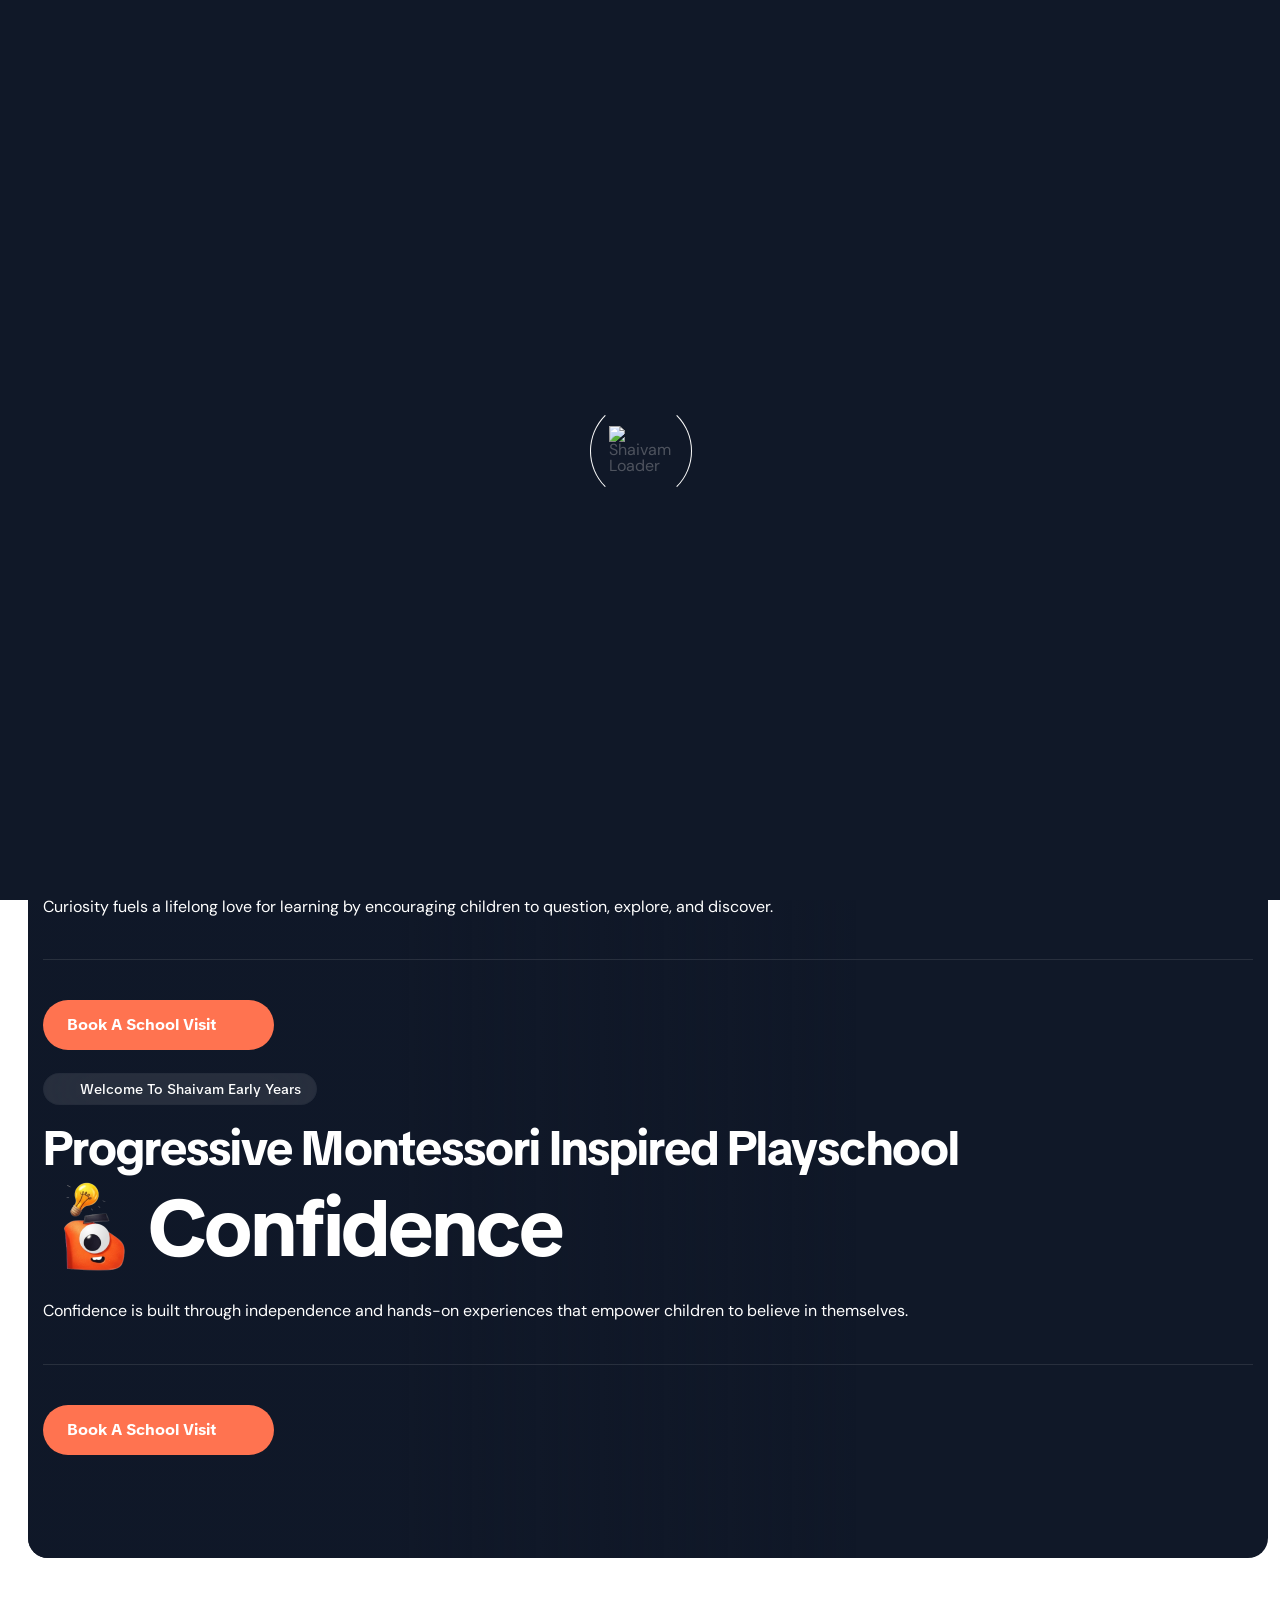
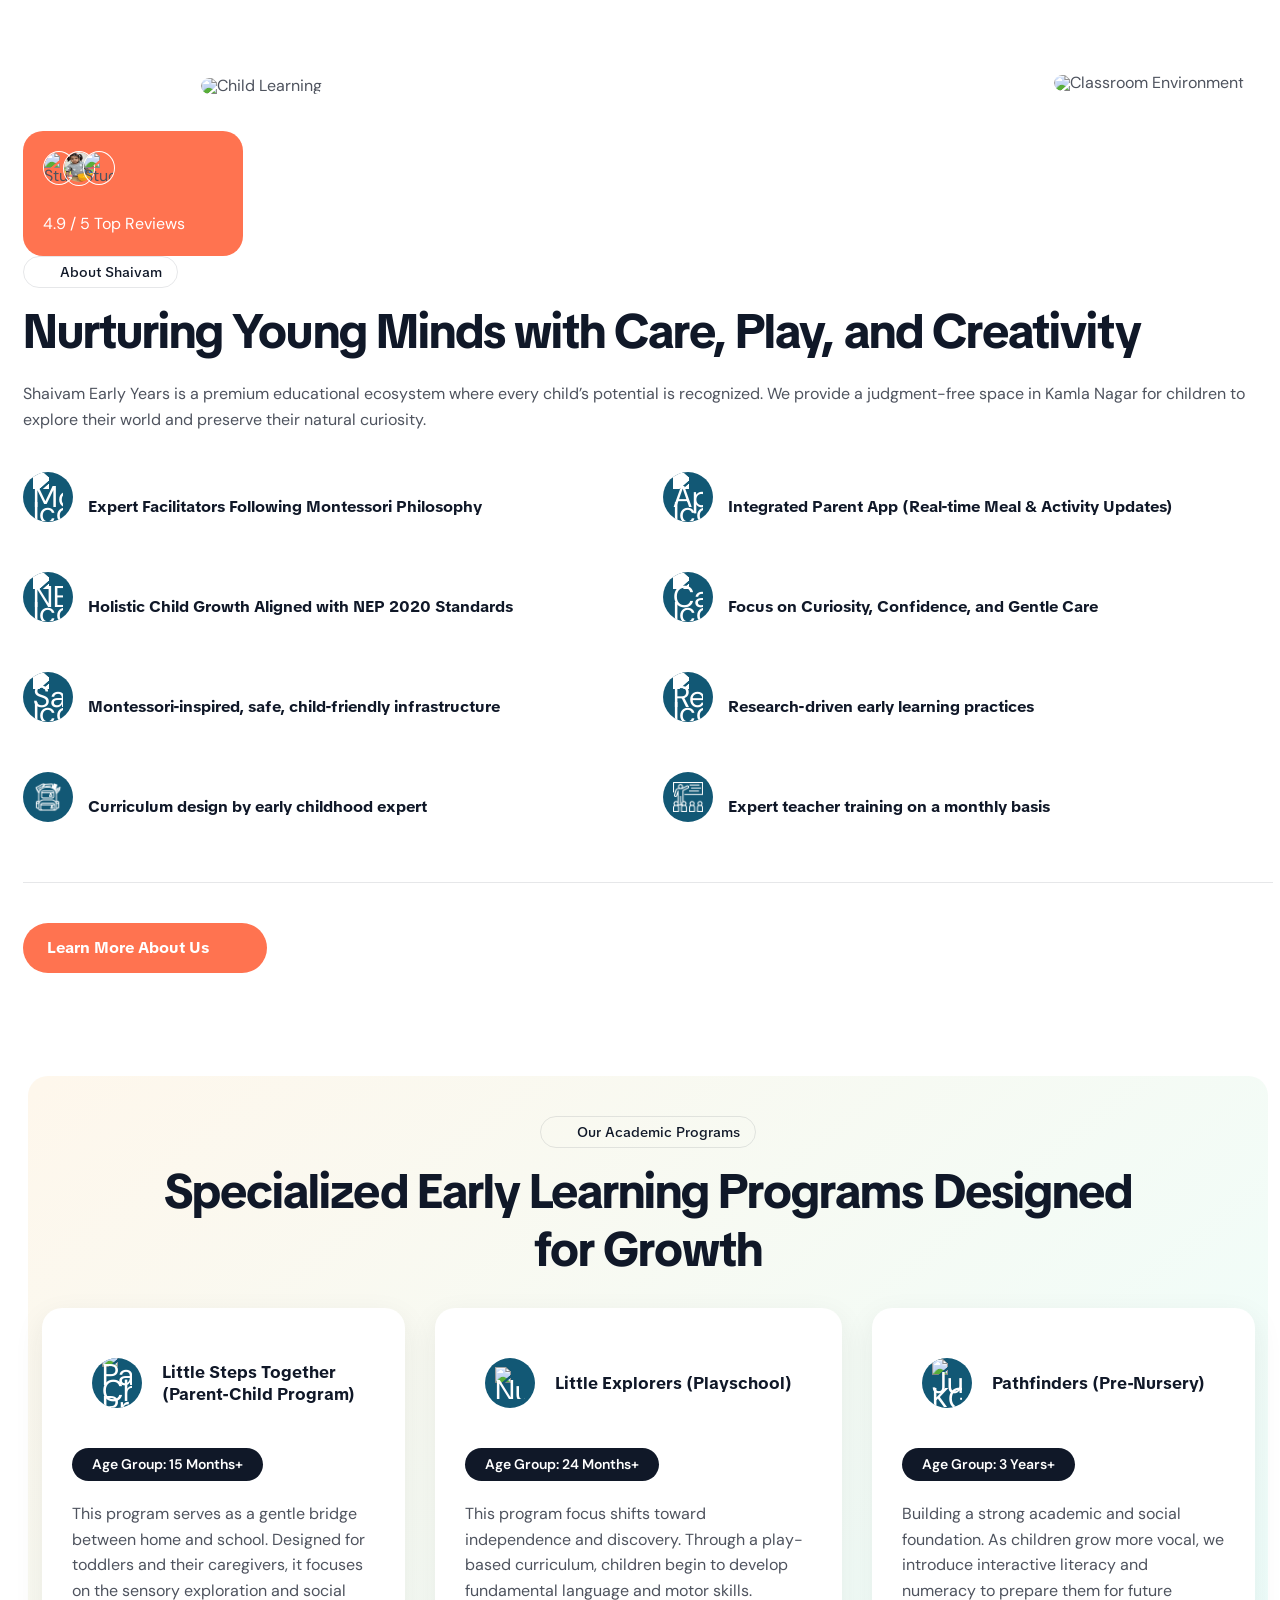
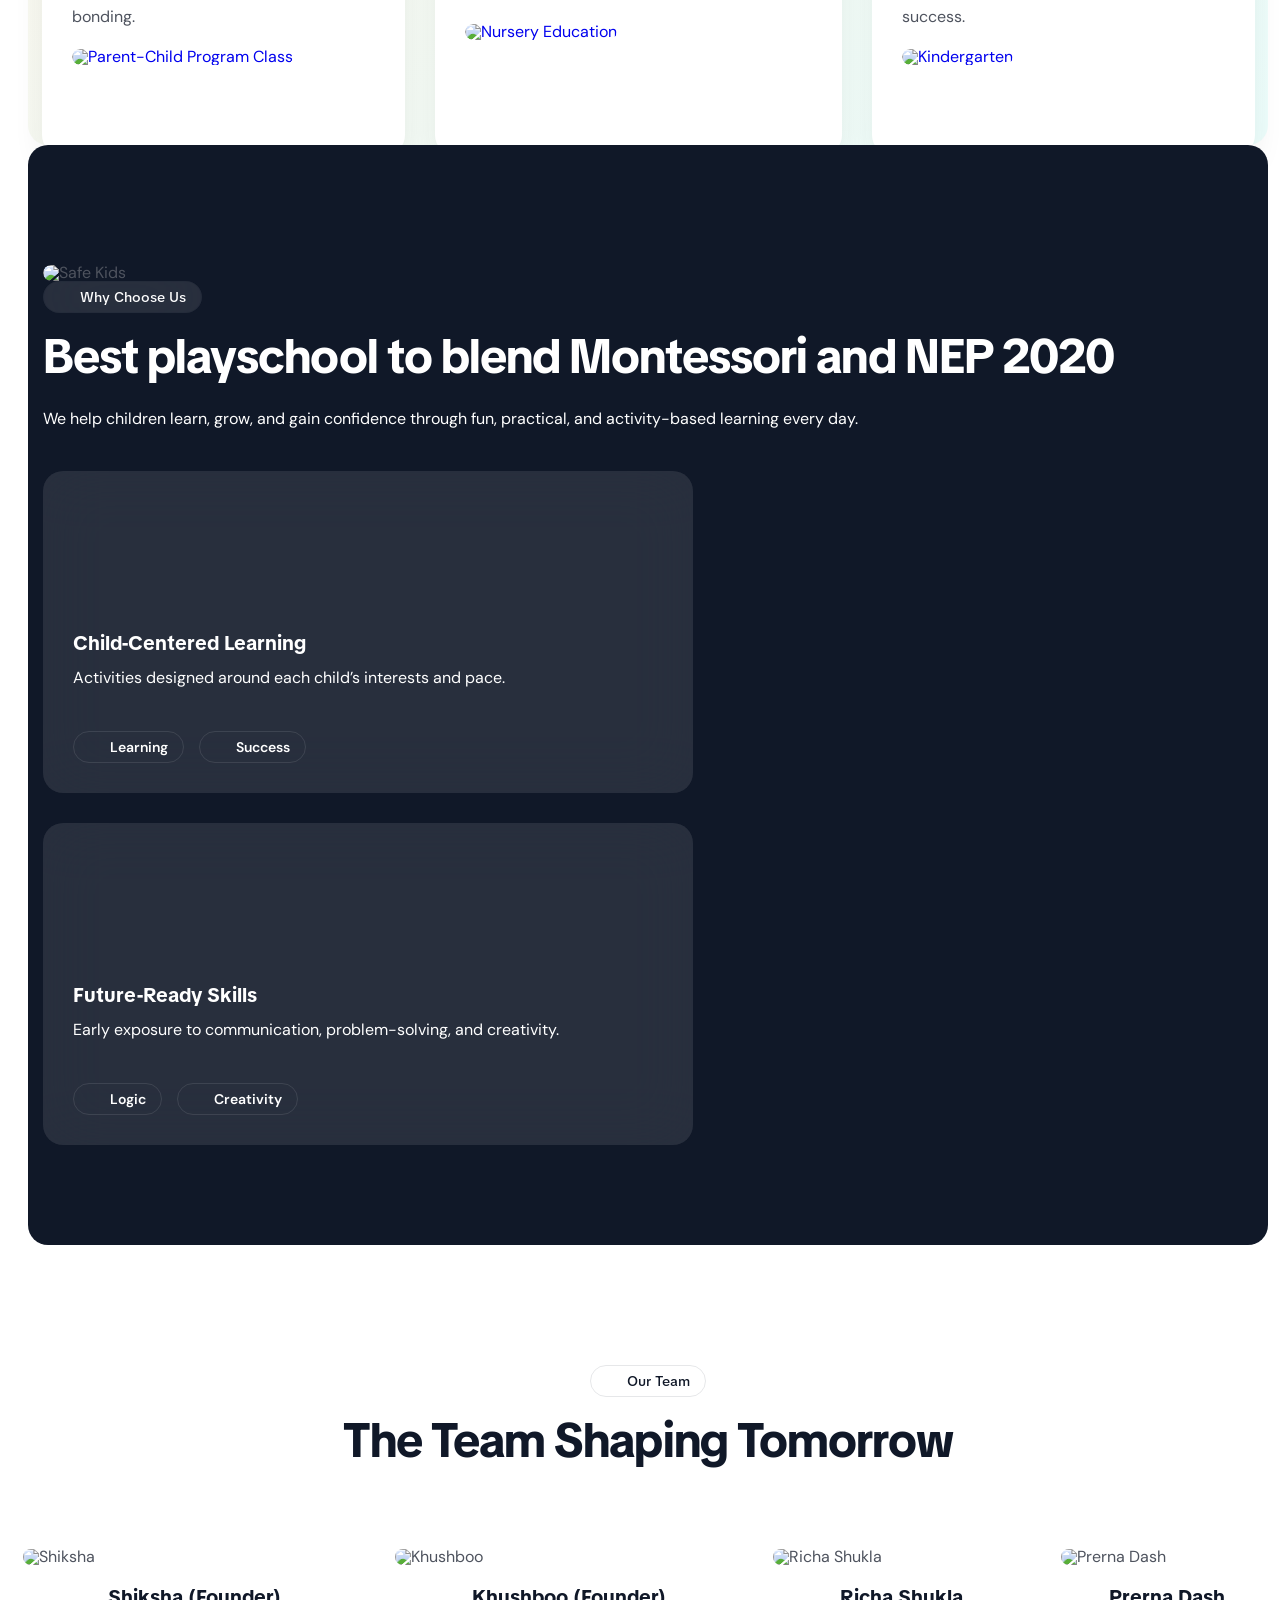
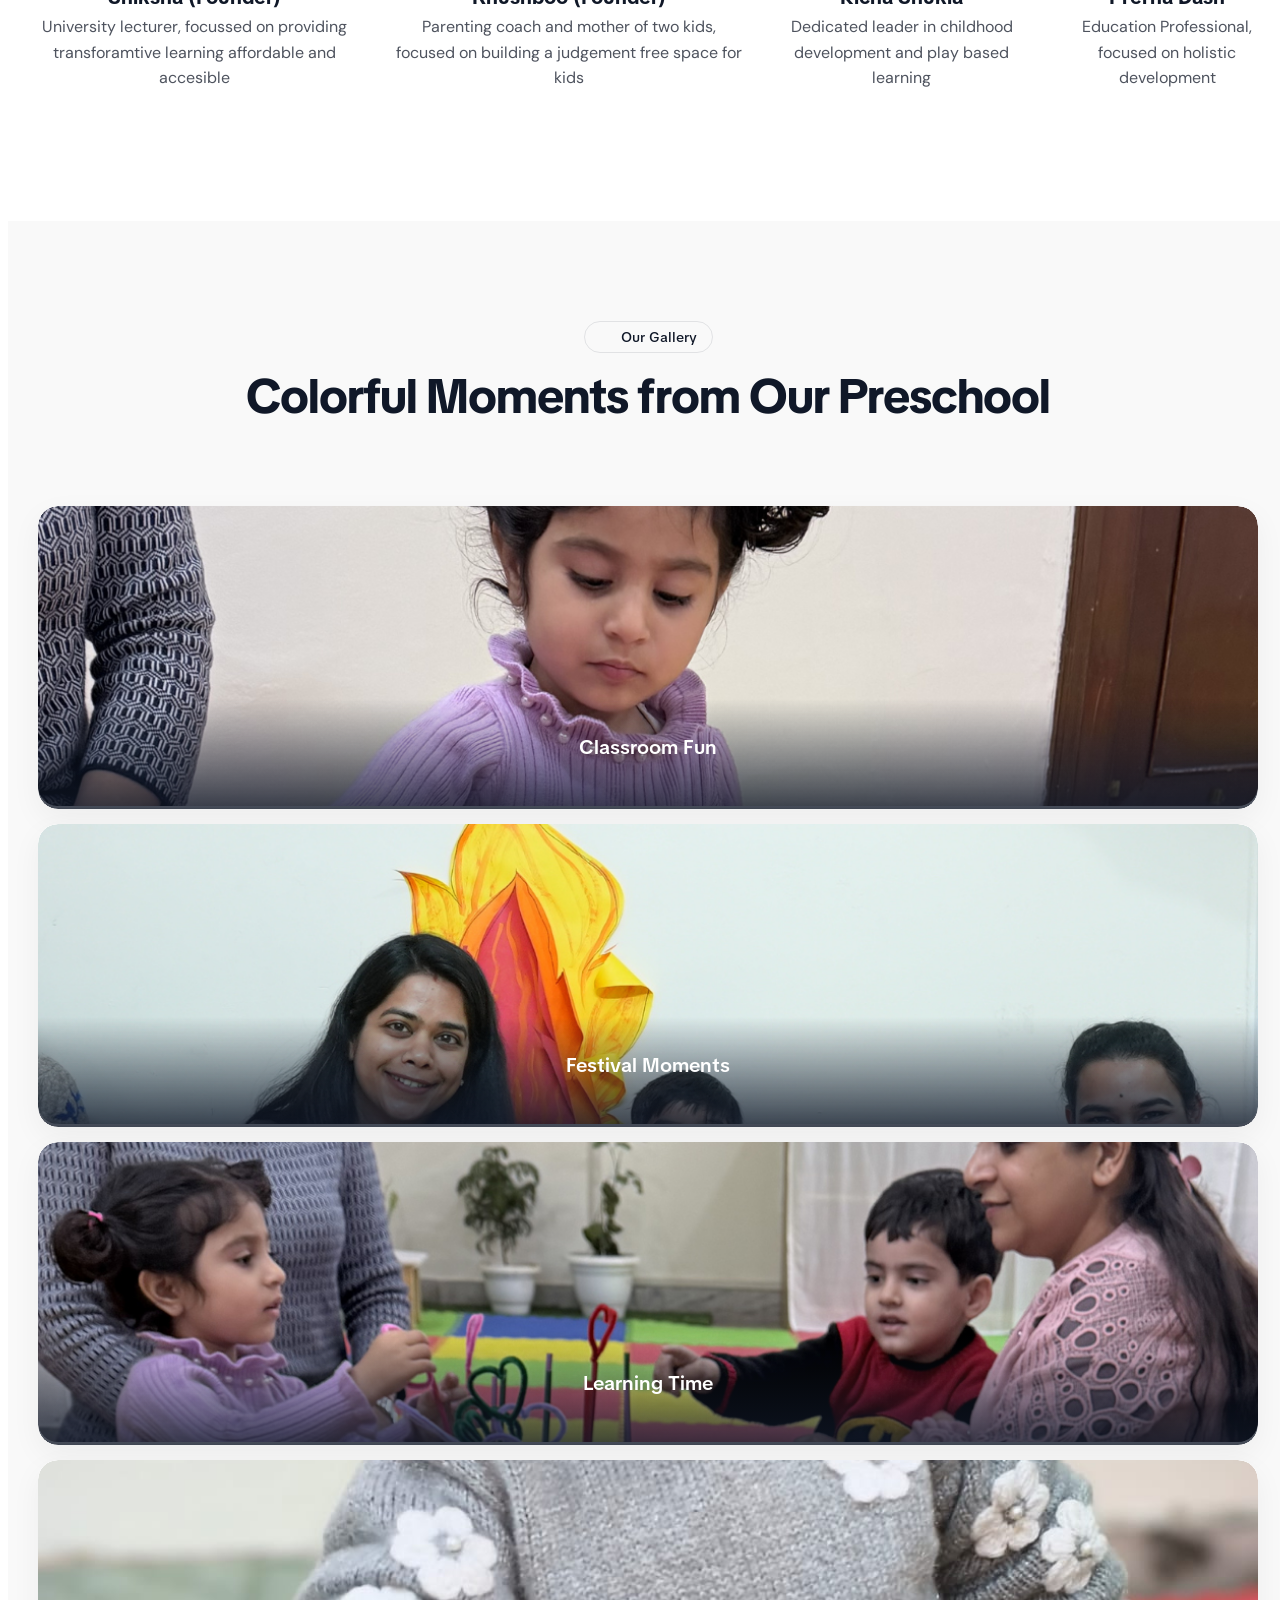
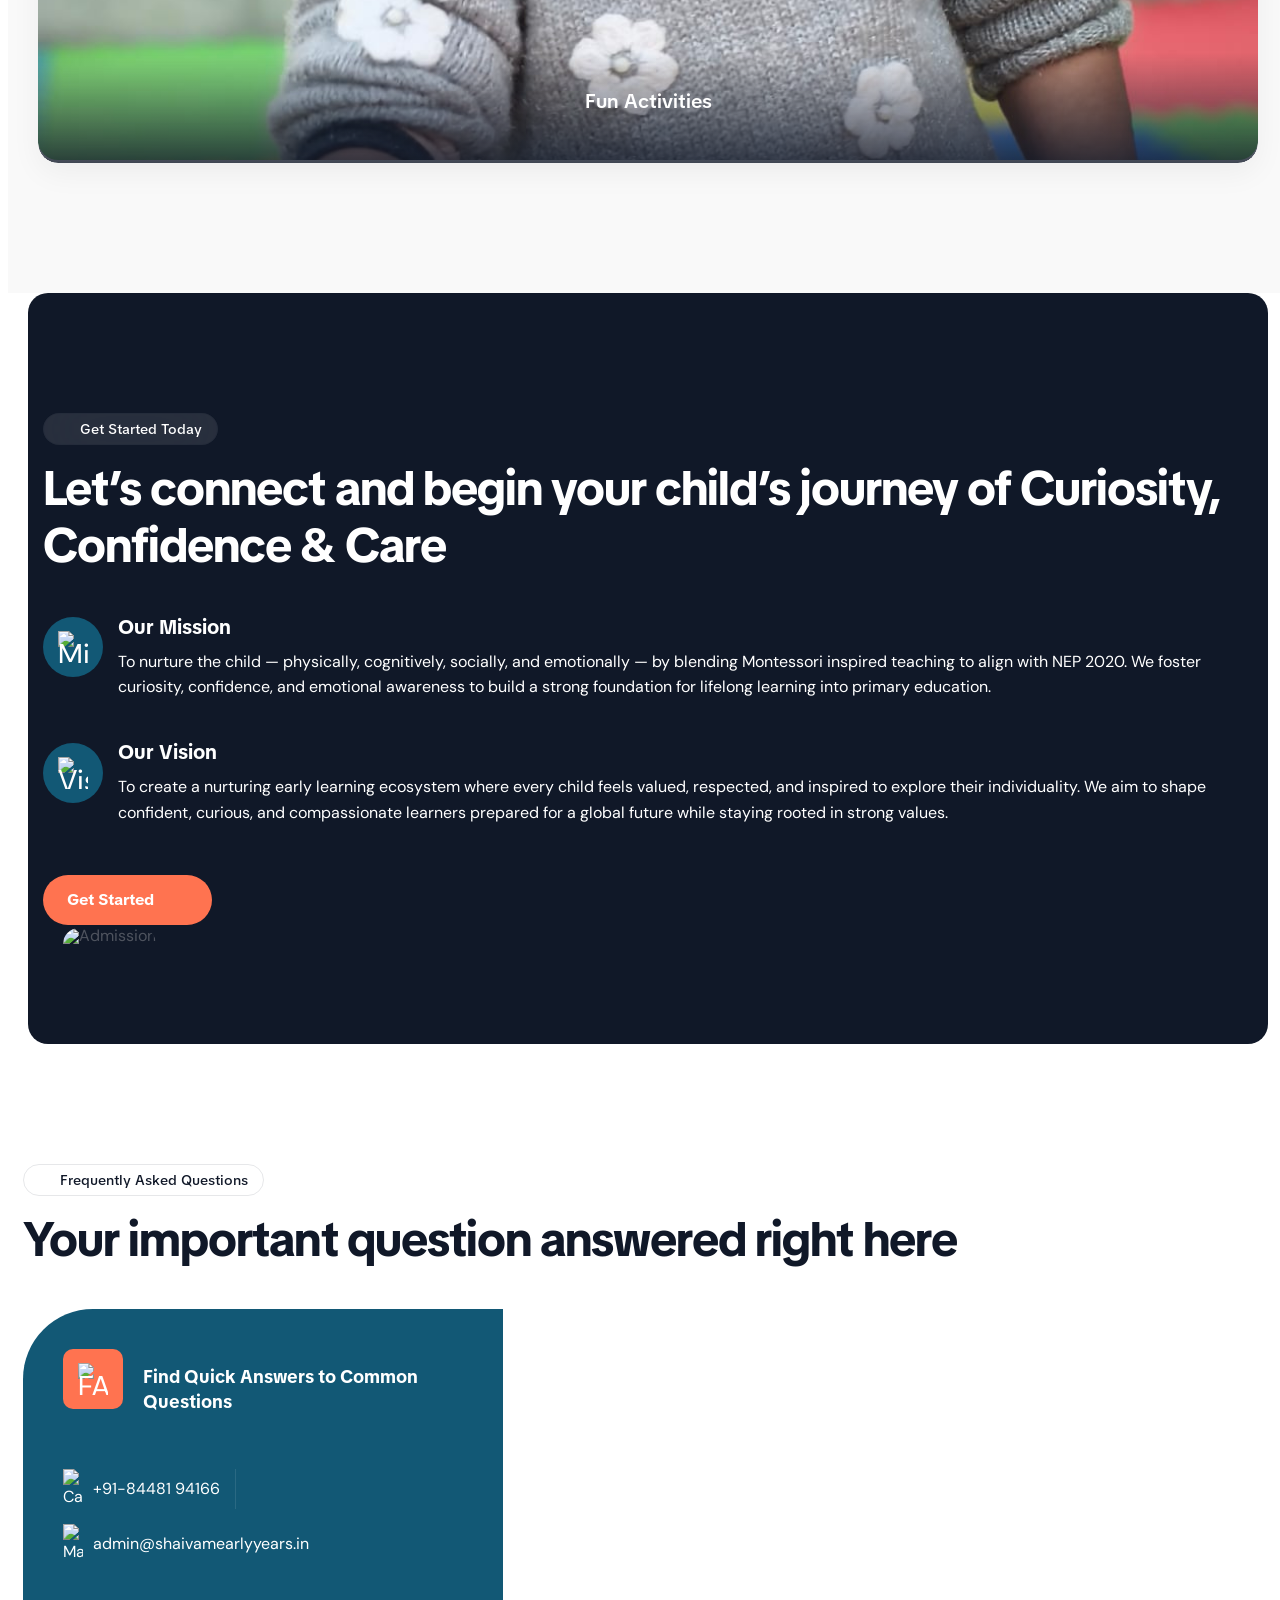
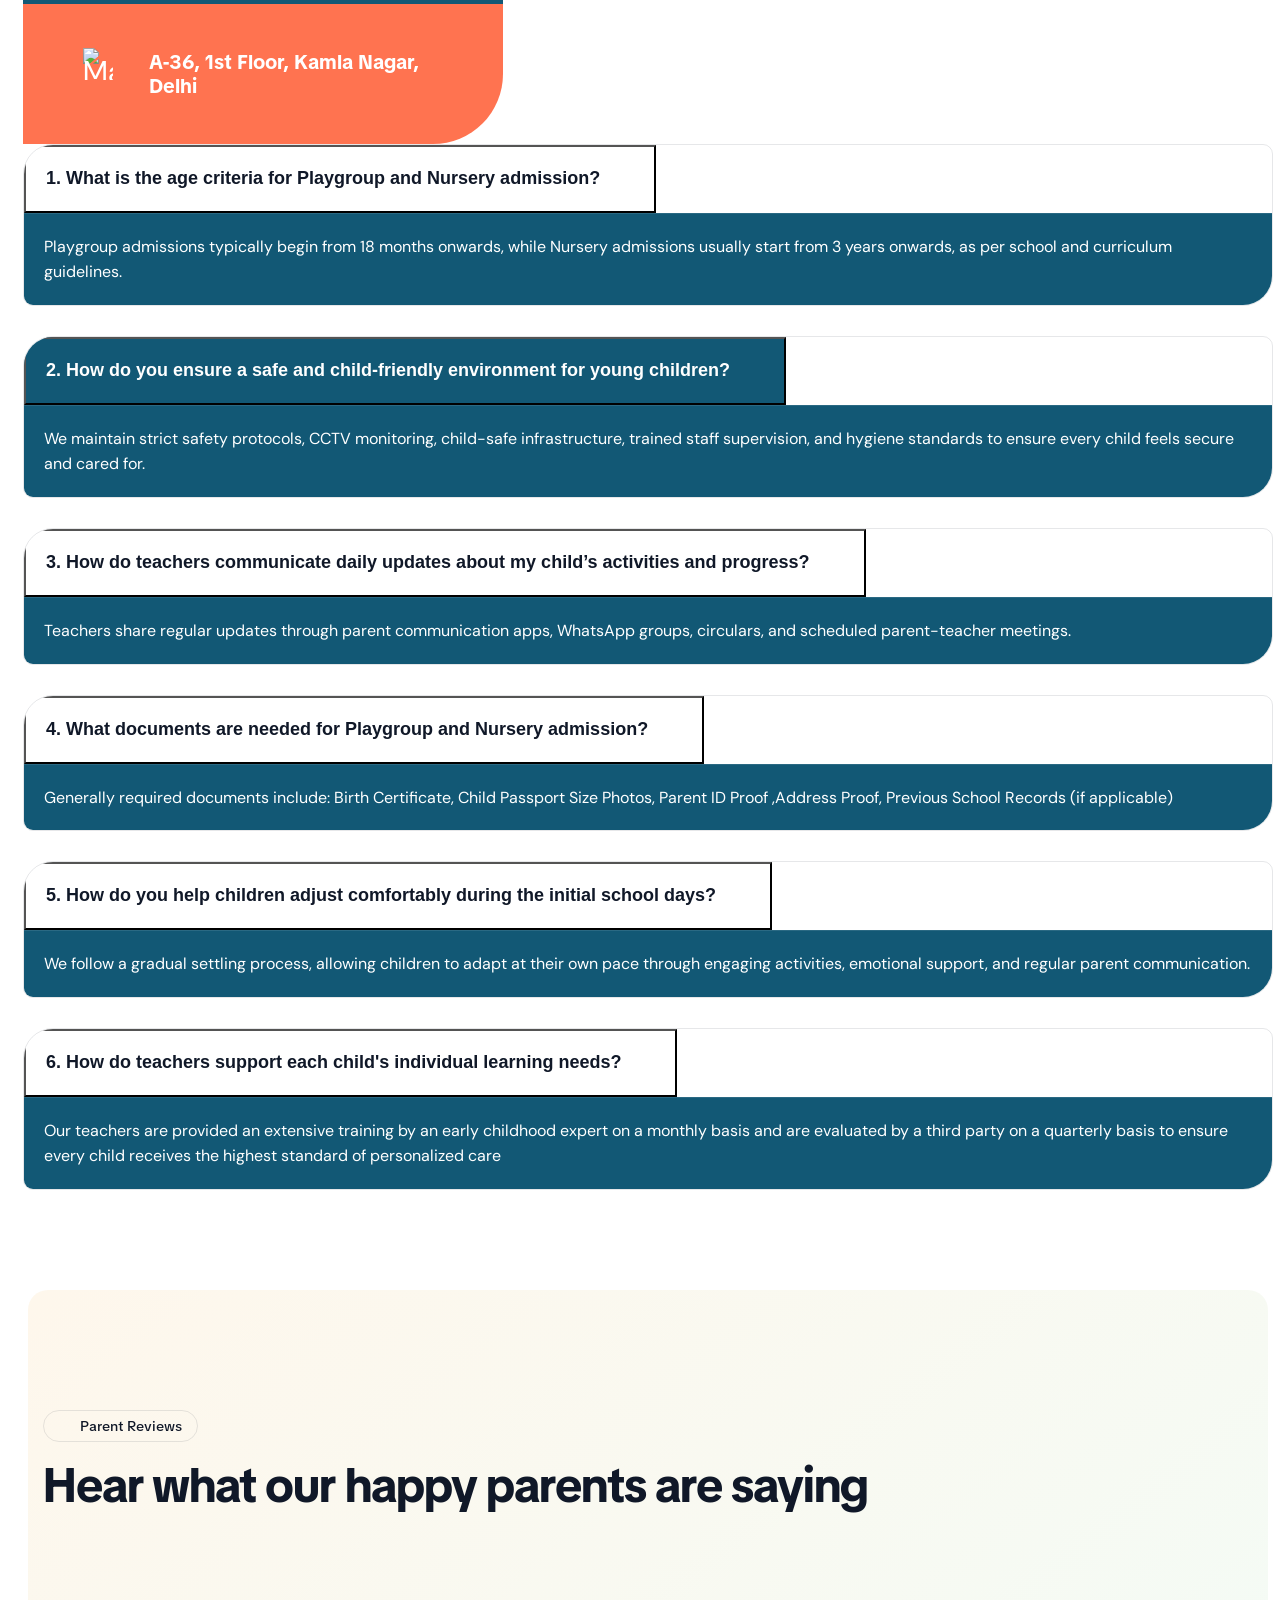
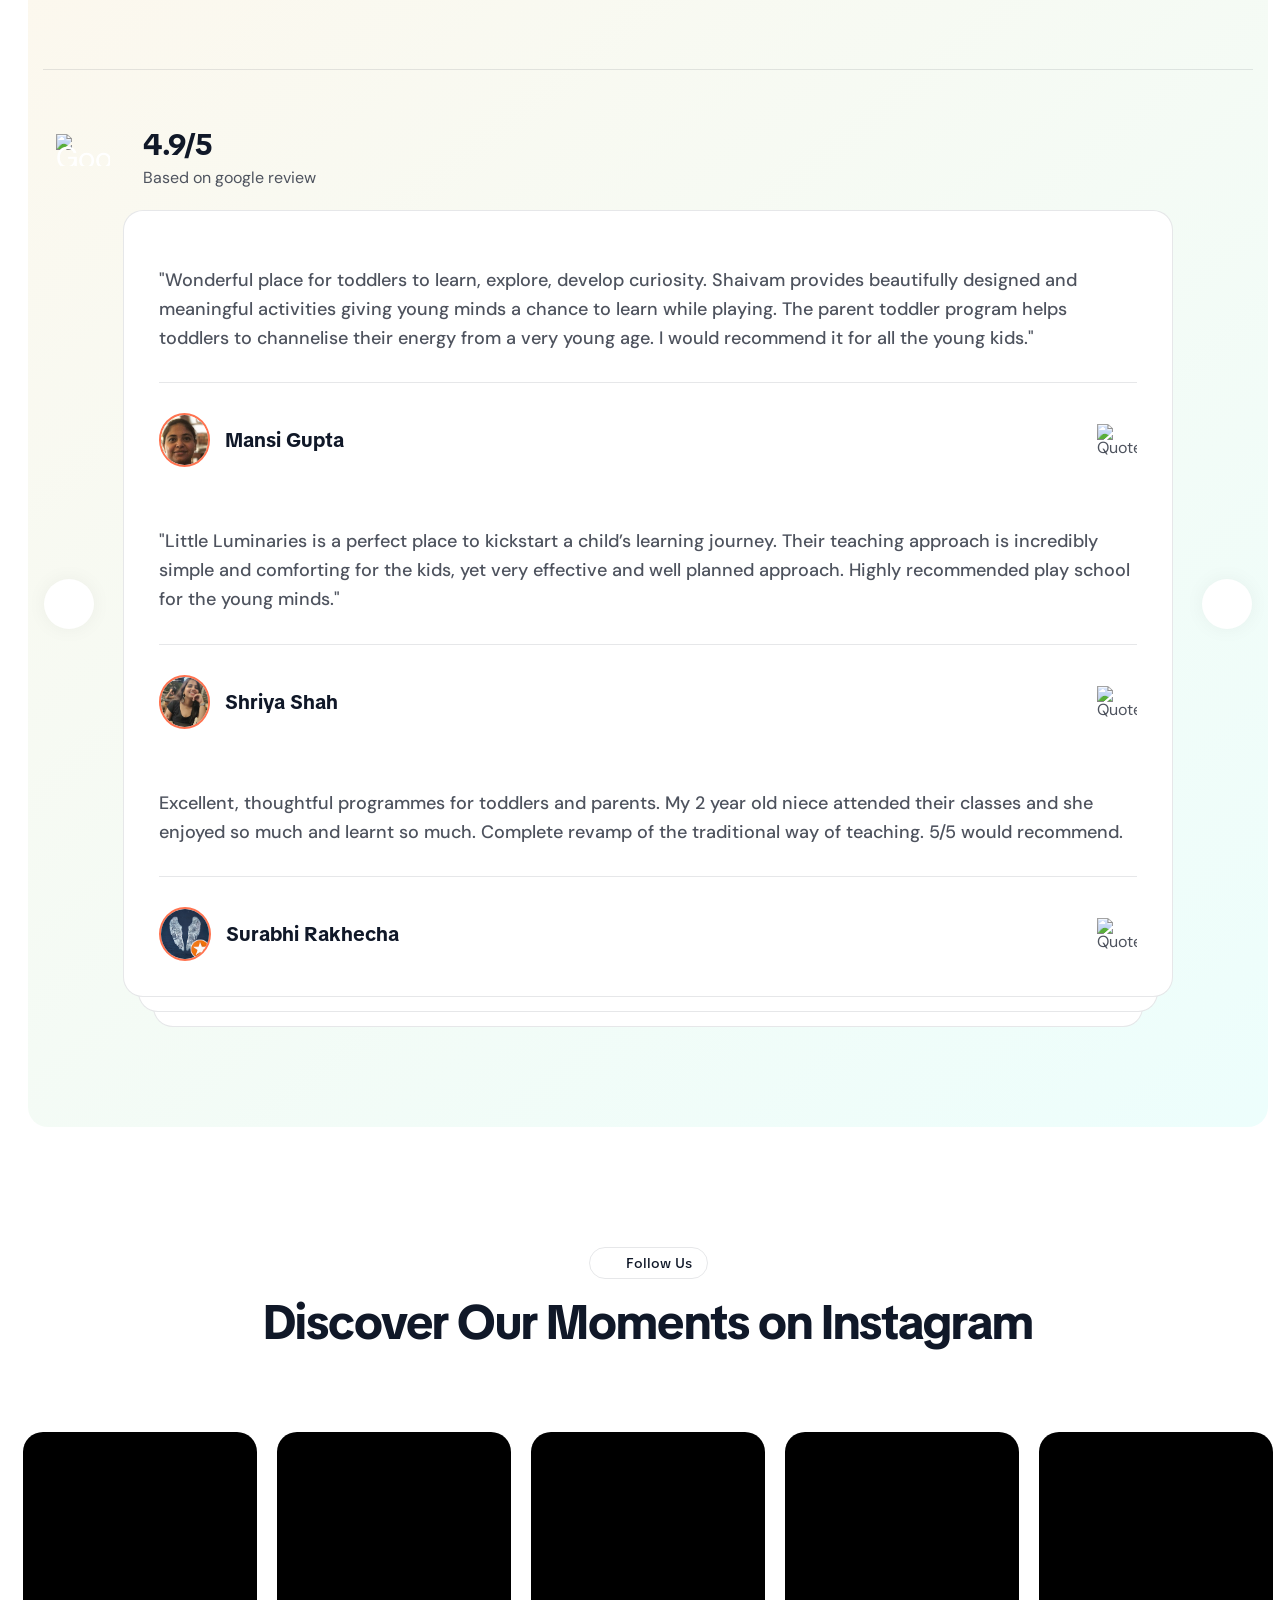
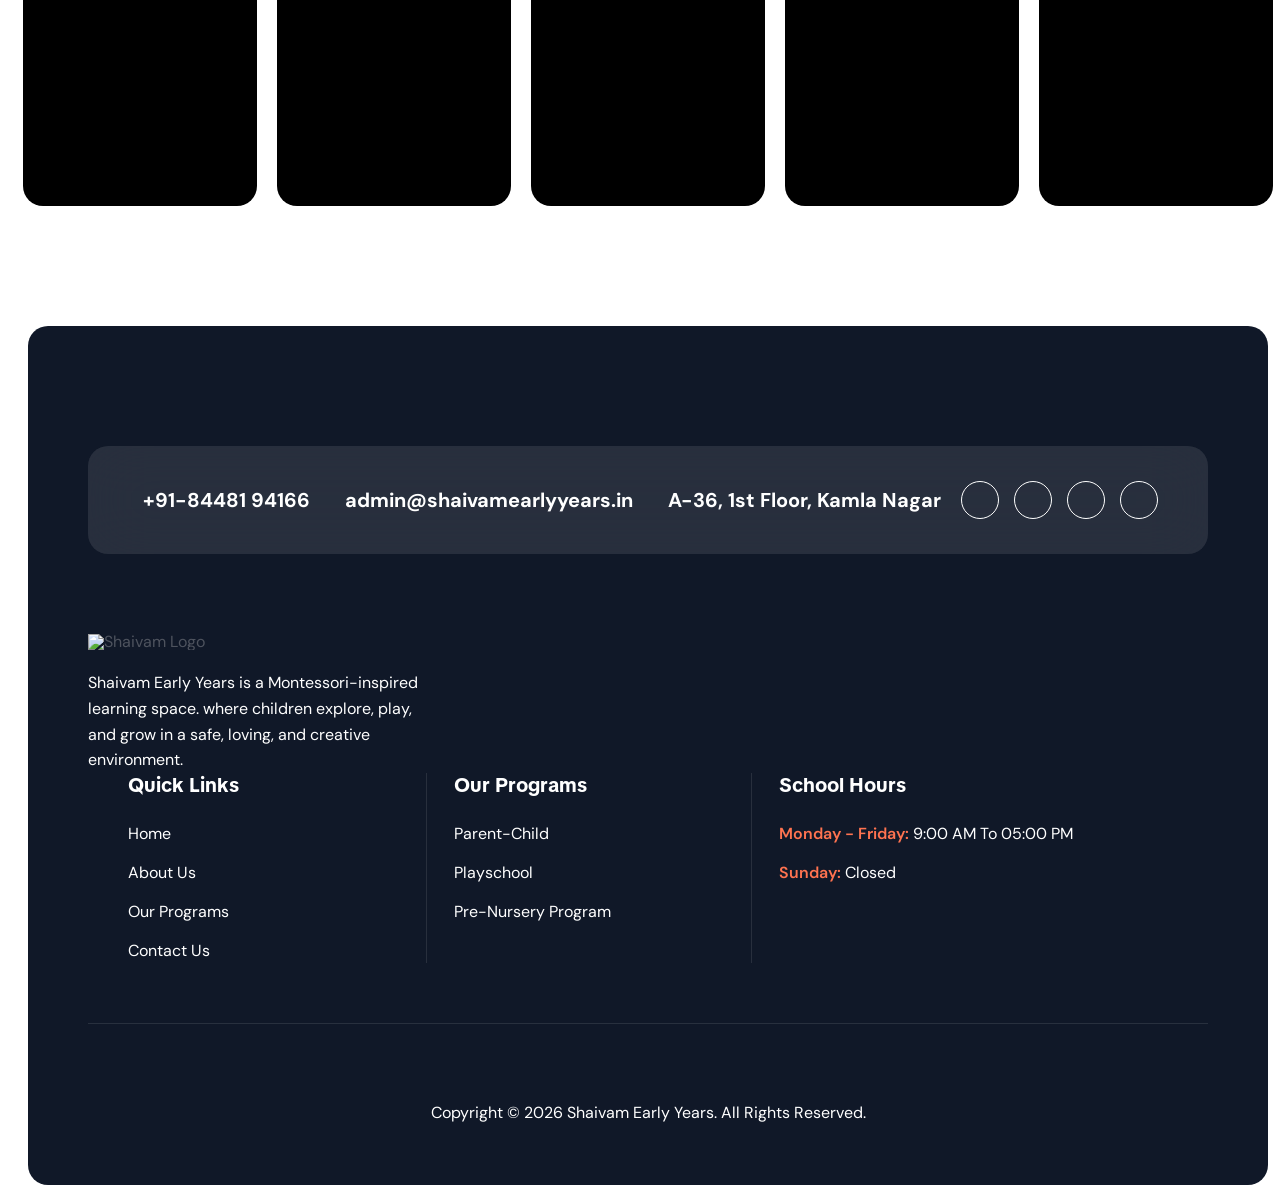
==== commit 822411a4: "program update" ====
--- a/index.html
+++ b/index.html
@@ -329,7 +329,7 @@
                             </div>
                         </div>
                         <div class="program-item-body">
-                            <div class="program-item-age">Age Group: 18 Months+</div>
+                            <div class="program-item-age">Age Group: 15 Months+</div>
                             <p>This program serves as a gentle bridge between home and
                                 school. Designed for toddlers and their caregivers, it focuses on the sensory
                                 exploration and social bonding.</p>
@@ -351,11 +351,11 @@
                                 <img src="images/icon-program-item-3.svg" alt="Nursery">
                             </div>
                             <div class="program-item-content">
-                                <h2><a href="programs.html">Little Explorers (Pre-Nursery)</a></h2>
+                                <h2><a href="programs.html">Little Explorers (Playschool)</a></h2>
                             </div>
                         </div>
                         <div class="program-item-body">
-                            <div class="program-item-age">Age Group: 2 Years+</div>
+                            <div class="program-item-age">Age Group: 24 Months+</div>
                             <p>This program focus shifts toward independence and
                                 discovery. Through a play-based curriculum, children begin to develop fundamental
                                 language and motor skills.</p>
@@ -377,7 +377,7 @@
                                 <img src="images/icon-program-item-4.svg" alt="Junior KG">
                             </div>
                             <div class="program-item-content">
-                                <h2><a href="programs.html">Pathfinders (Nursery)</a></h2>
+                                <h2><a href="programs.html">Pathfinders (Pre-Nursery)</a></h2>
                             </div>
                         </div>
                         <div class="program-item-body">
@@ -419,8 +419,7 @@
                     <div class="why-choose-us-content">
                         <div class="section-title">
                             <h3 class="wow fadeInUp">Why Choose Us</h3>
-                            <h2 class="text-anime-style-3" data-cursor="-opaque">Top Rated Educational Choice for
-                                Parents in Kamla Nagar</h2>
+                            <h2 class="text-anime-style-3" data-cursor="-opaque">Best playschool to blend Montessori and NEP 2020</h2>
                             <p class="wow fadeInUp" data-wow-delay="0.2s">We help children learn, grow, and gain
                                 confidence through fun, practical, and activity-based learning every day.</p>
                         </div>
@@ -802,9 +801,8 @@
                             <div id="collapse6" class="accordion-collapse collapse" role="region"
                                 aria-labelledby="heading6" data-bs-parent="#accordion">
                                 <div class="accordion-body">
-                                    <p>Yes, absolutely. Your child's safety is our highest priority, and we have created
-                                        a secure, nurturing environment where they can learn and play with complete
-                                        confidence.</p>
+                                    <p>Our teachers are provided an extensive training by an early childhood expert on a monthly basis and are evaluated by a third party on a quarterly basis to ensure every
+                                         child receives the highest standard of personalized care</p>
                                 </div>
                             </div>
                         </div>
@@ -1085,10 +1083,10 @@
                         </div>
                         <div class="footer-links">
                             <h3>Our Programs</h3>
-                            <ul>
+                             <ul>
                                 <li><a href="programs.html">Parent-Child</a></li>
+                                <li><a href="programs.html">Playschool</a></li>
                                 <li><a href="programs.html">Pre-Nursery Program</a></li>
-                                <li><a href="programs.html">Nursery Program</a></li>
                             </ul>
                         </div>
                         <div class="footer-links footer-school-hour">
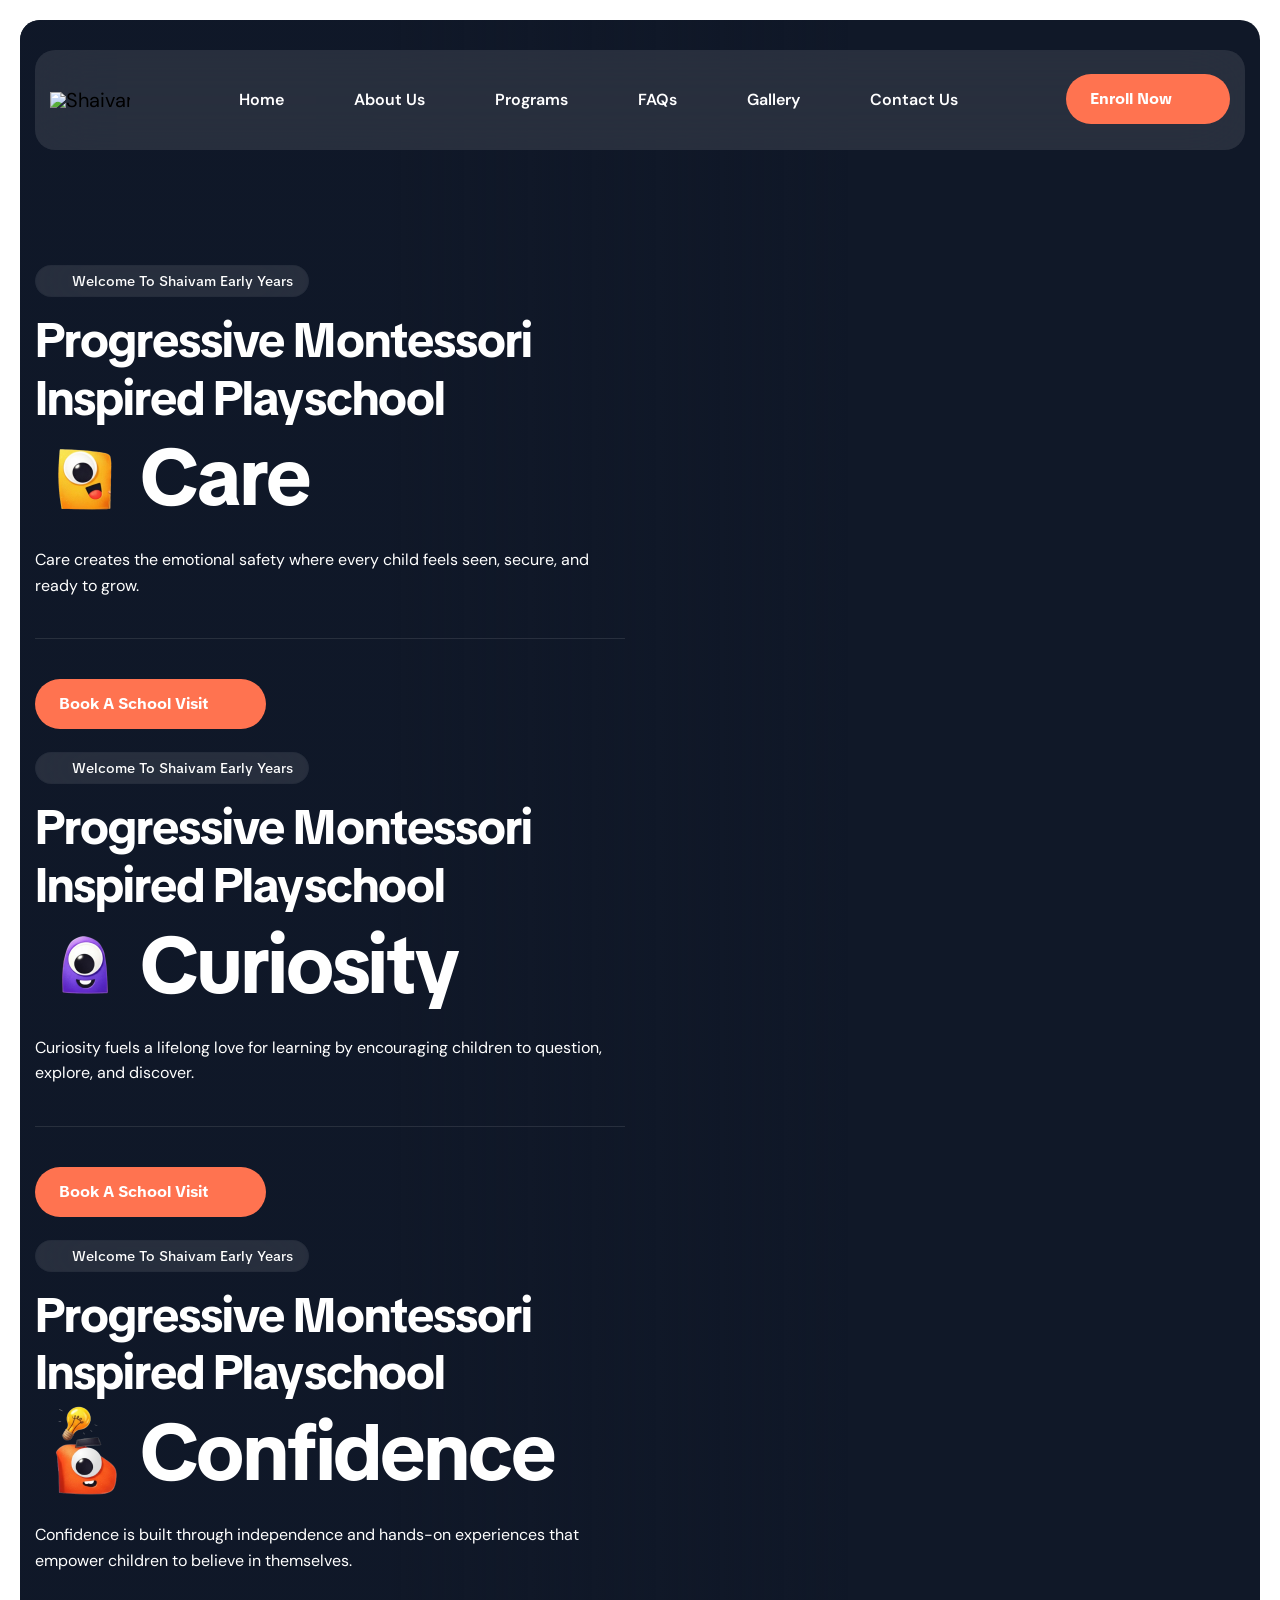
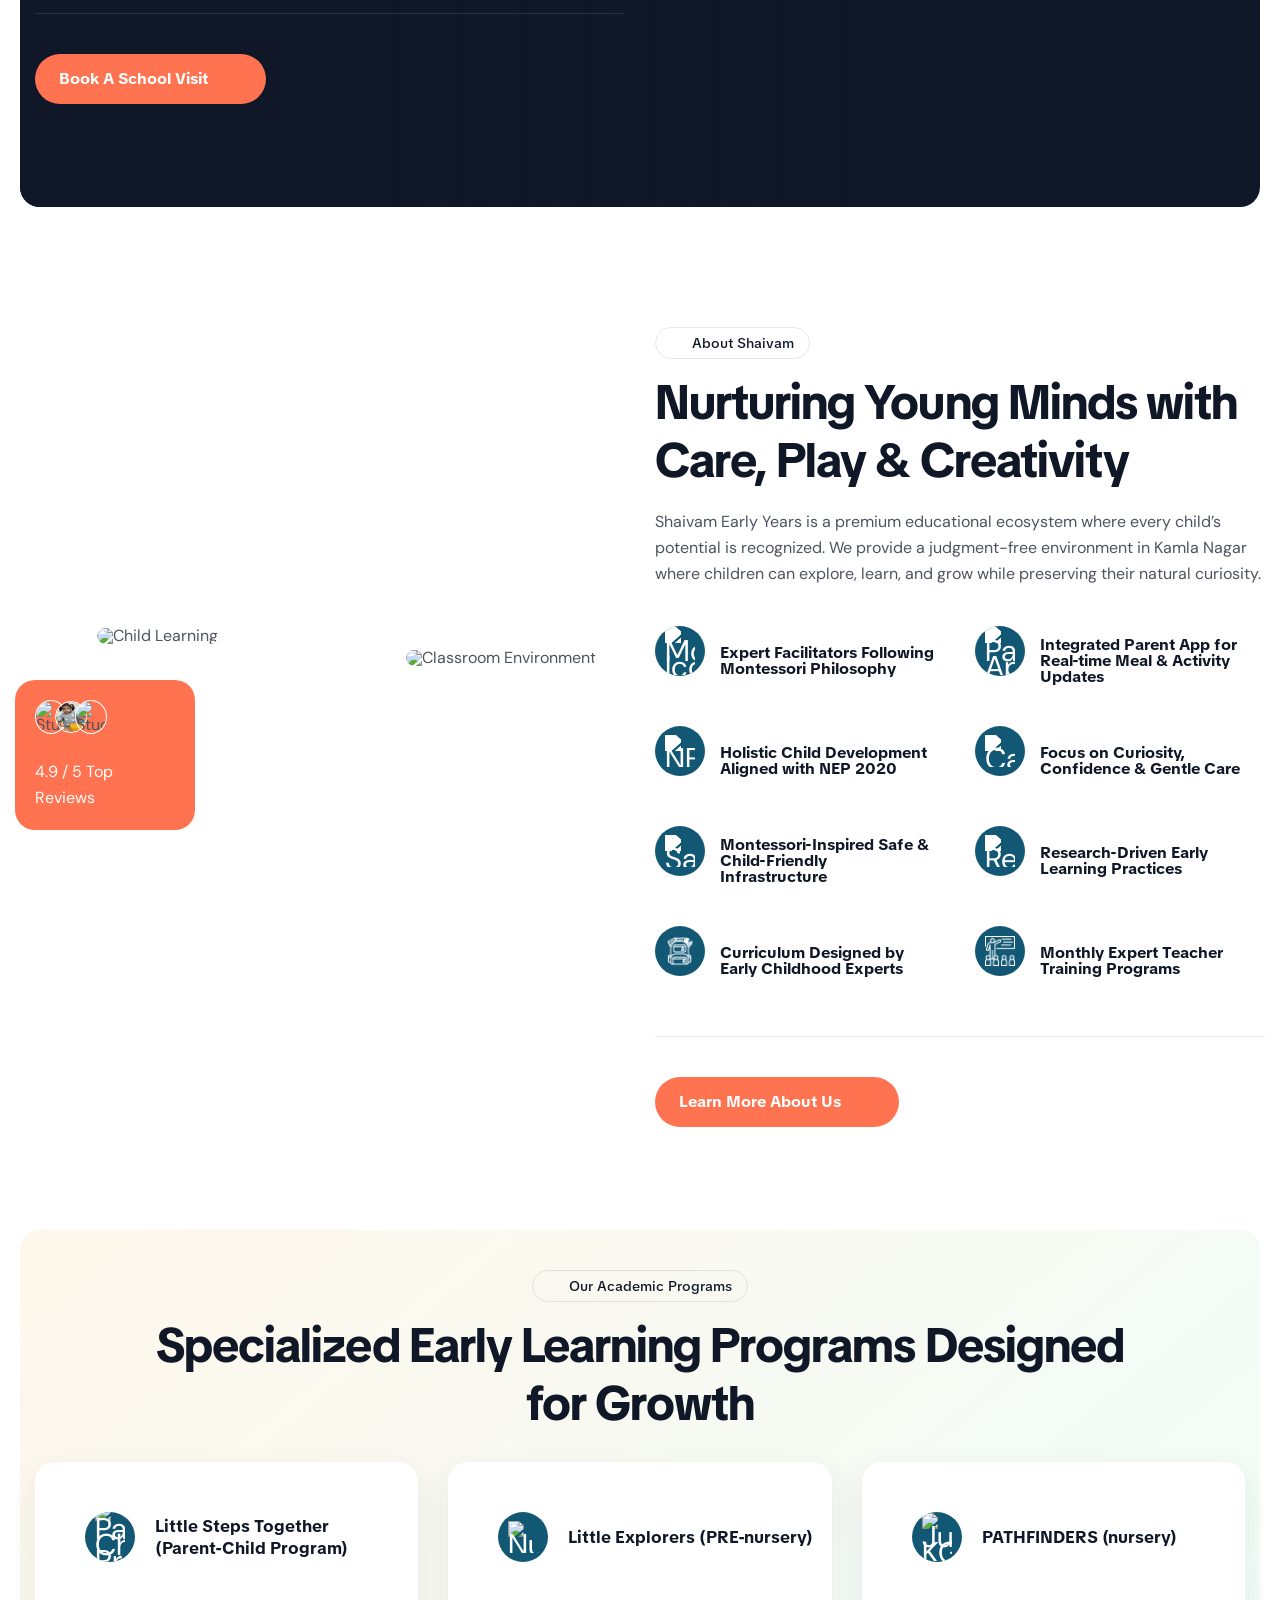
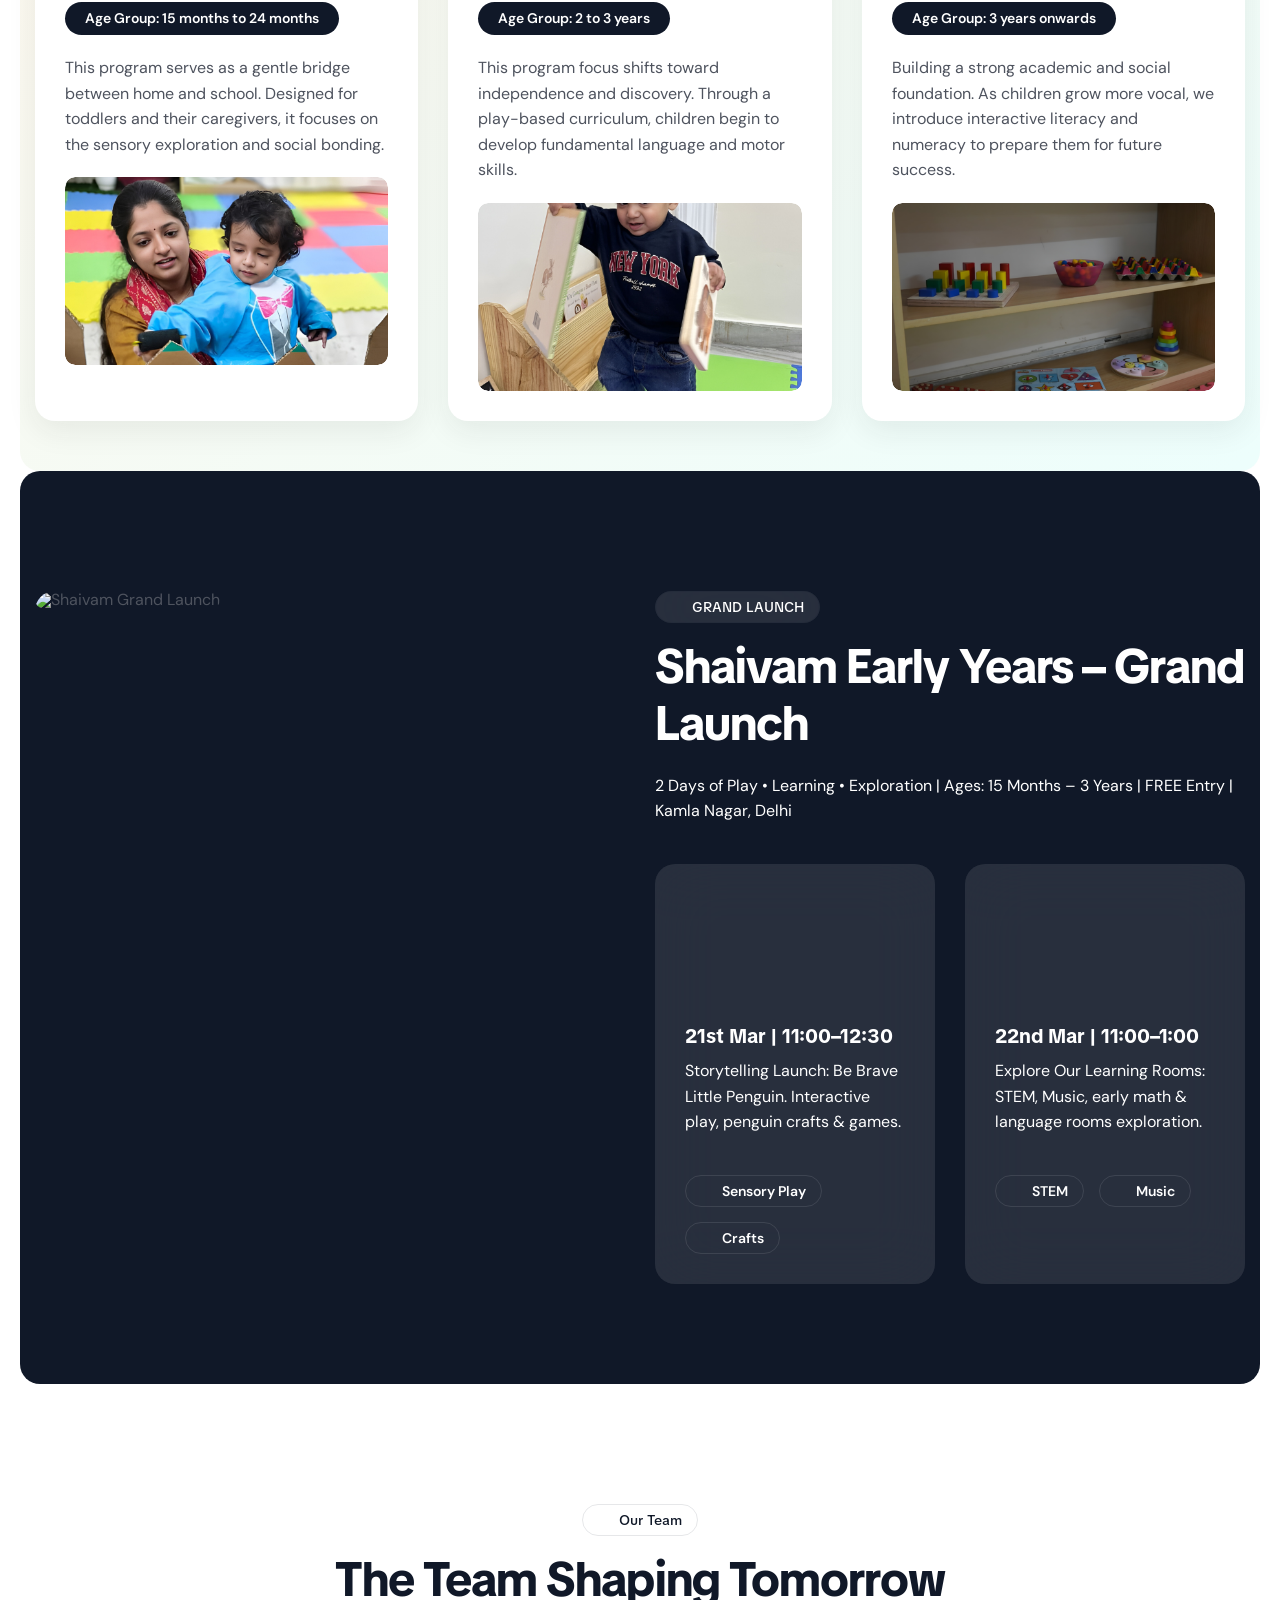
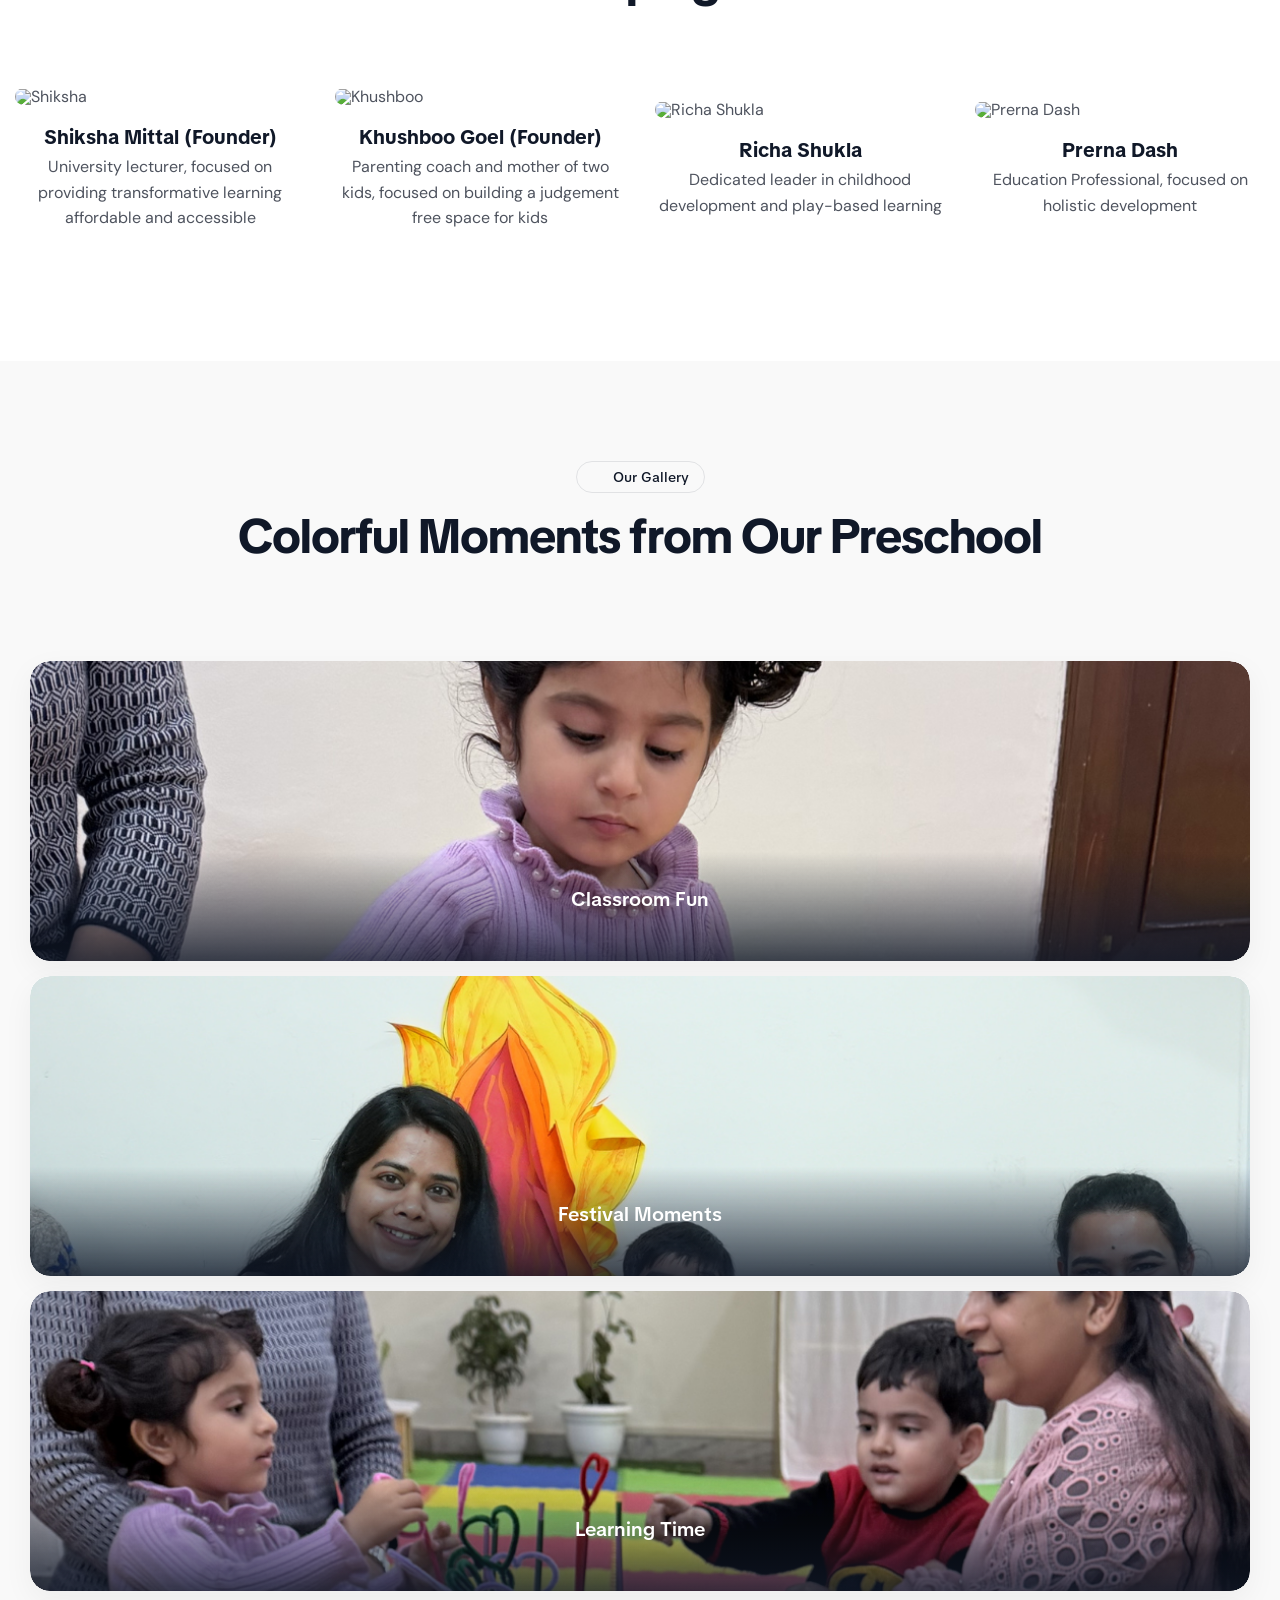
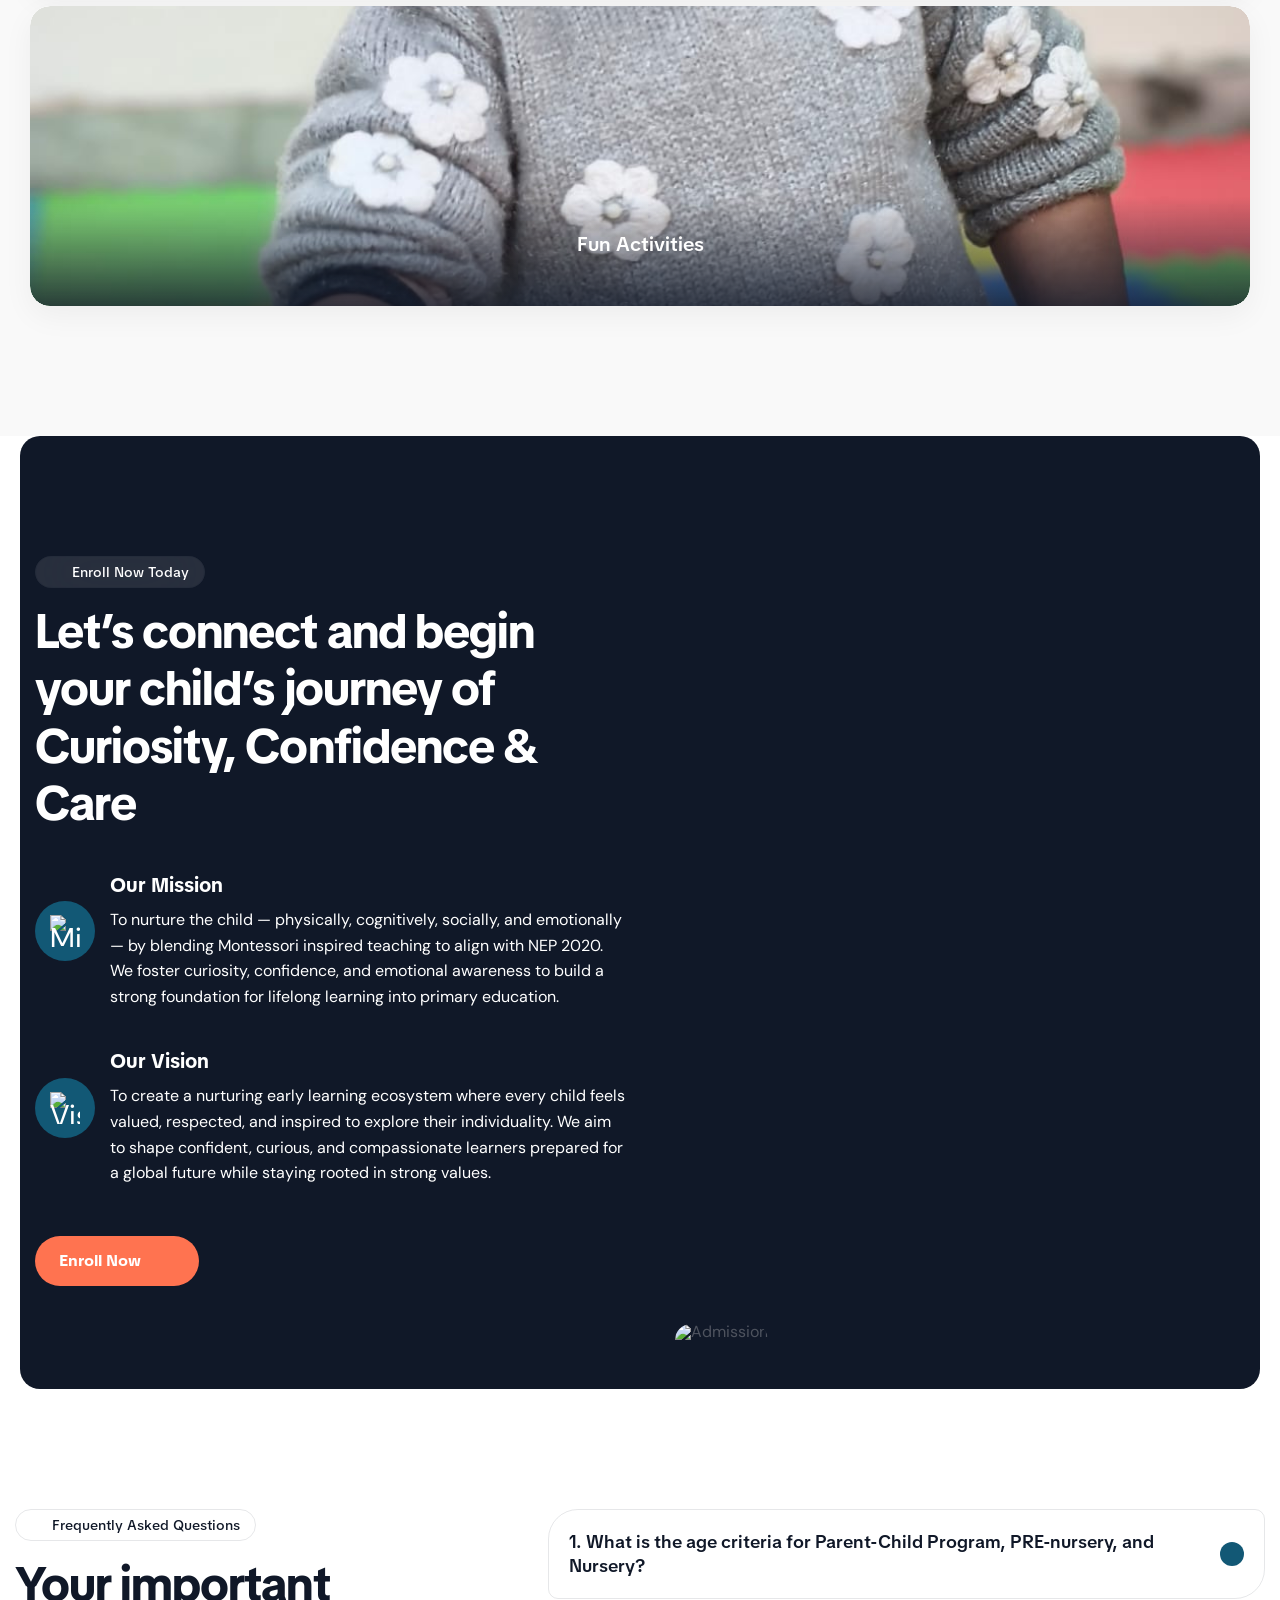
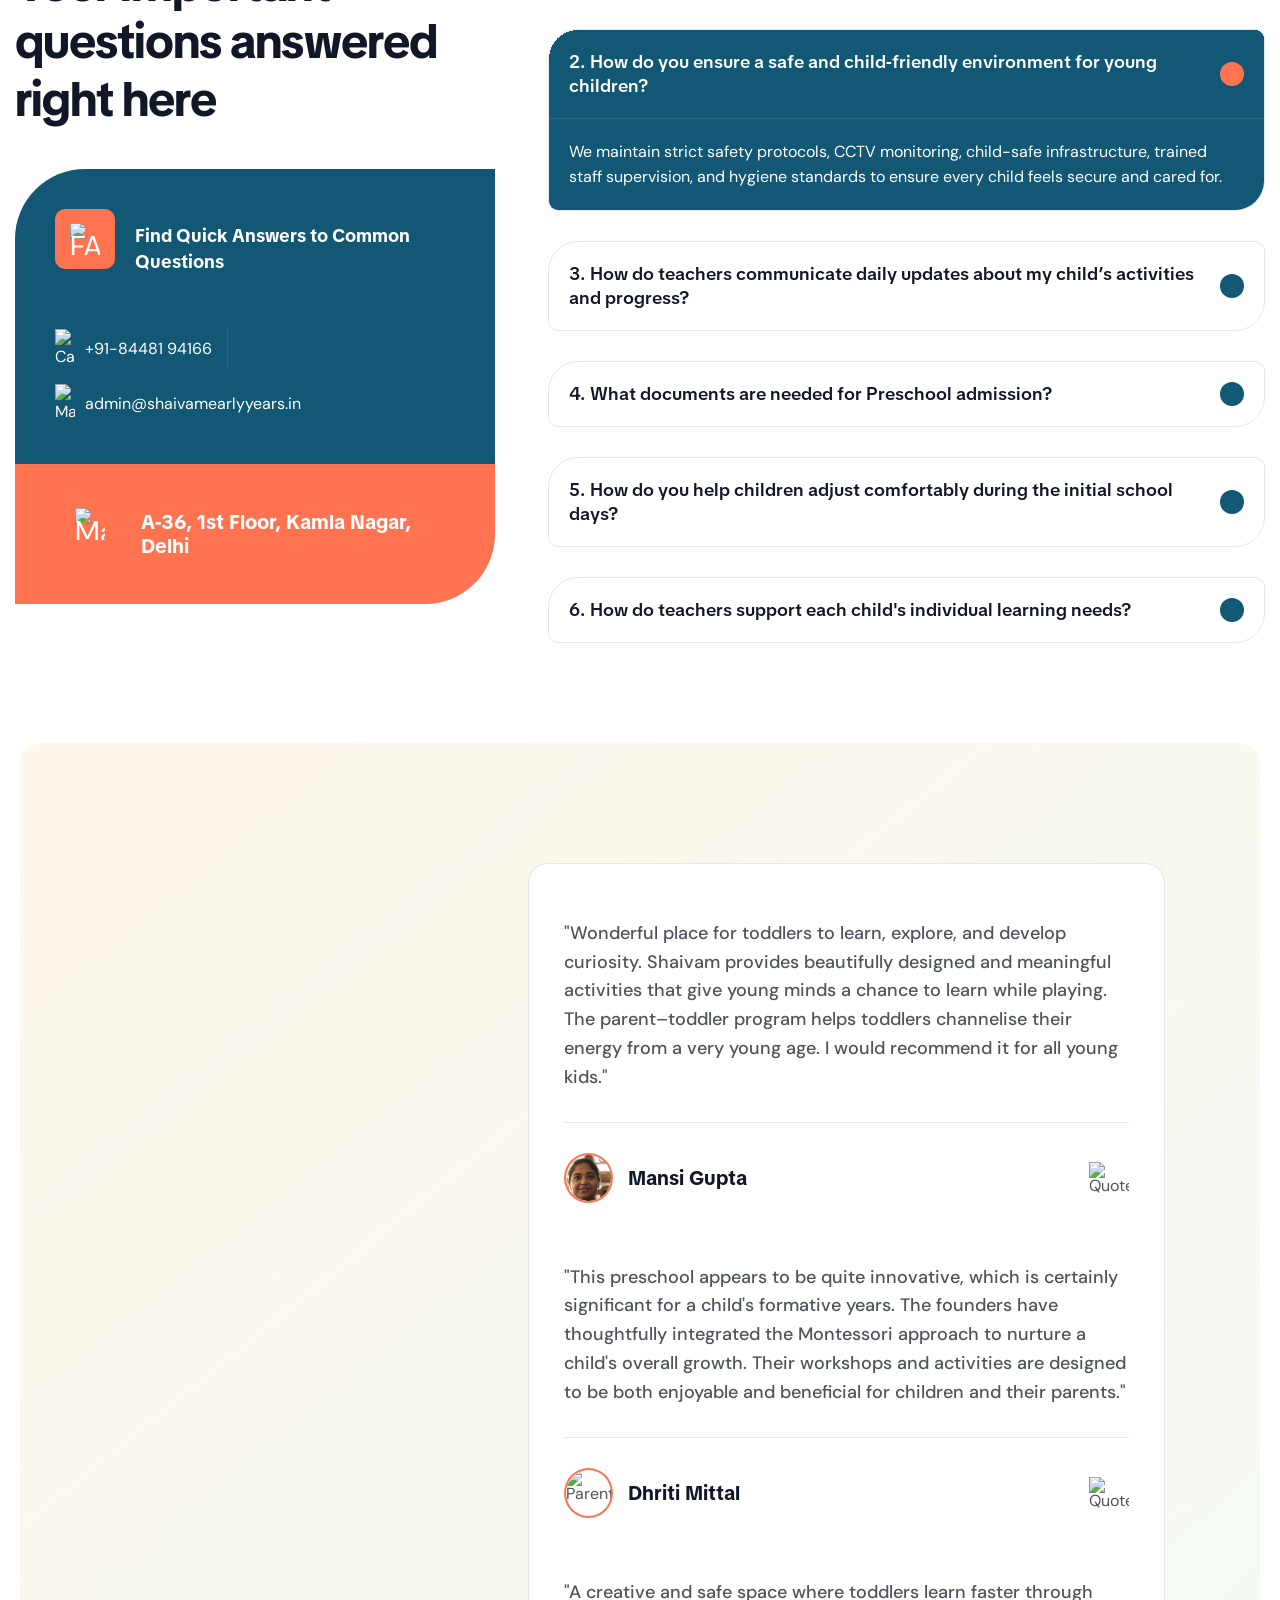
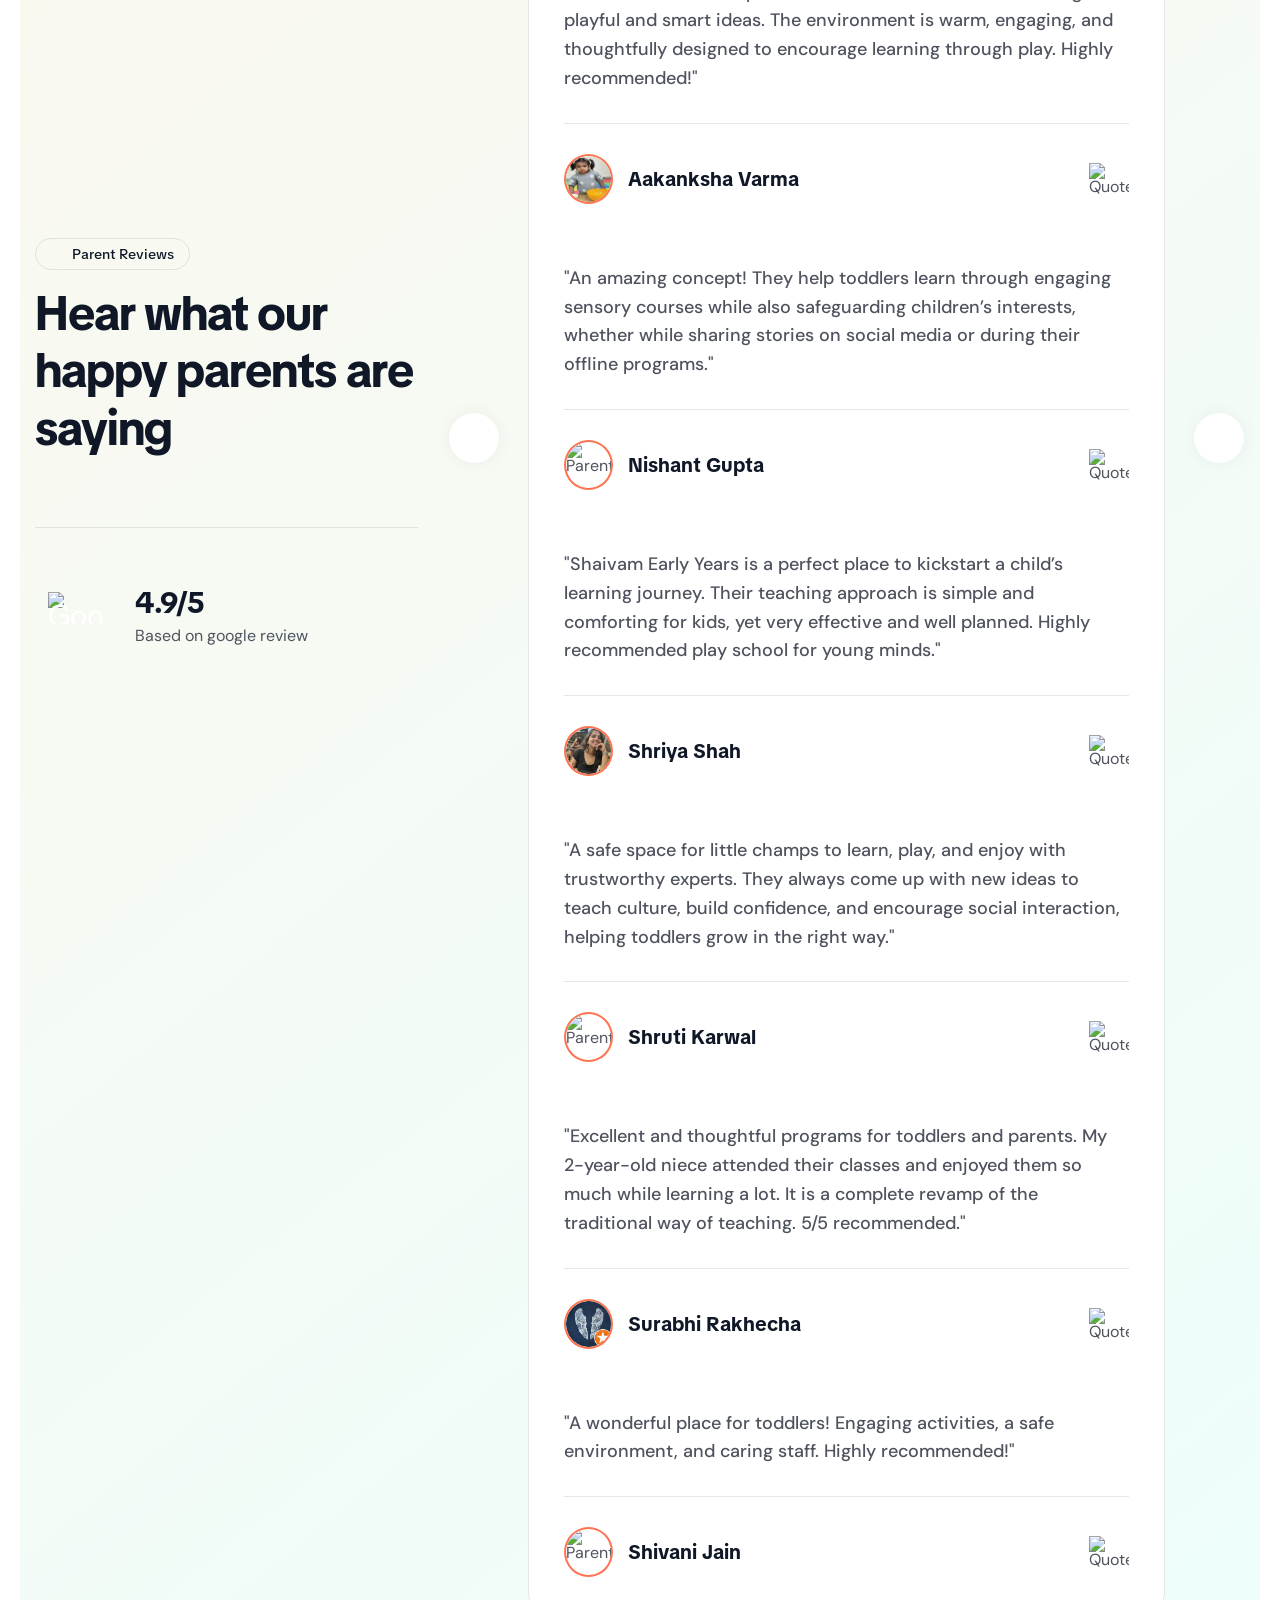
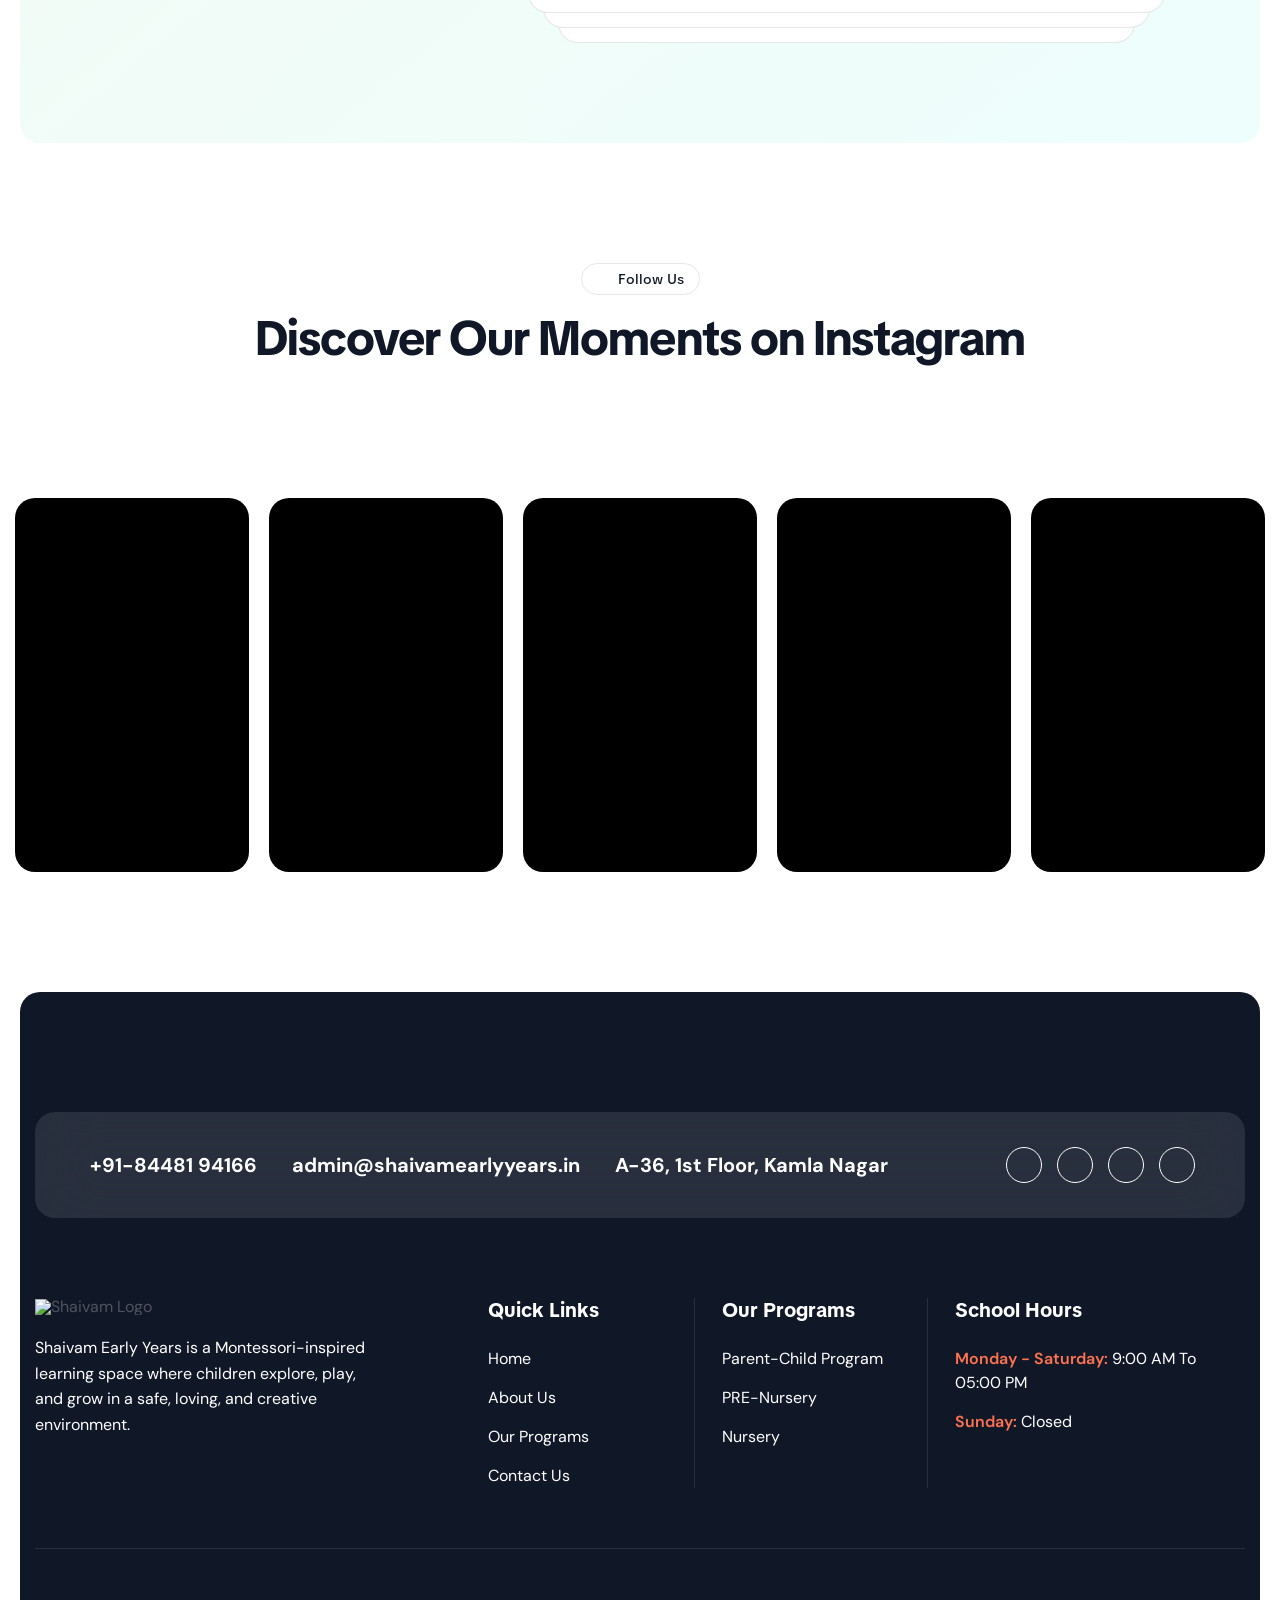
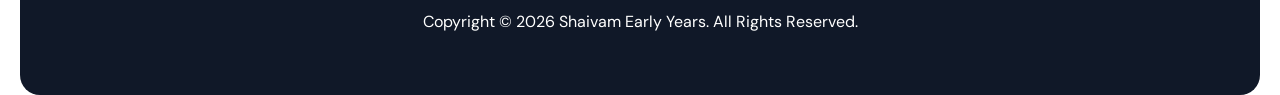
==== commit 803c0f45: "latest" ====
--- a/index.html
+++ b/index.html
@@ -32,7 +32,7 @@
     <div class="preloader">
         <div class="loading-container">
             <div class="loading"></div>
-            <div id="loading-icon"><img src="images/loader.png" alt="Shaivam Loader"></div>
+            <div id="loading-icon"><img src="images/loader.png" alt="Loading..."></div>
         </div>
     </div>
     <header class="main-header">
@@ -55,7 +55,7 @@
                         </div>
 
                         <div class="header-btn">
-                            <a href="contact.html" class="btn-default btn-highlighted">Get Started</a>
+                            <a href="contact.html" class="btn-default btn-highlighted">Enroll Now</a>
                         </div>
                     </div>
                     <div class="navbar-toggle"></div>
@@ -76,9 +76,9 @@
                                 <div class="hero-content">
                                     <div class="section-title">
                                         <h3 class="wow fadeInUp">Welcome to Shaivam Early Years</h3>
-                                        <h2 class="haeder">Progressive Montessori Inspired Playschool</h2>
+                                        <h2 class="header">Progressive Montessori Inspired Playschool</h2>
                                         <div class="header-box">
-                                            <img src="images/care.jpeg"/>
+                                            <img src="images/care.jpeg" />
                                             <h1 class="text-anime-style-3" data-cursor="-opaque">Care</h1>
                                         </div>
                                         <p class="wow fadeInUp" data-wow-delay="0.2s">Care creates the emotional safety
@@ -104,9 +104,9 @@
                                 <div class="hero-content">
                                     <div class="section-title">
                                         <h3 class="wow fadeInUp">Welcome to Shaivam Early Years</h3>
-                                        <h2 class="haeder">Progressive Montessori Inspired Playschool</h2>
+                                        <h2 class="header">Progressive Montessori Inspired Playschool</h2>
                                         <div class="header-box">
-                                            <img src="images/curiosity.jpeg" alt="Curiosity"/>
+                                            <img src="images/curiosity.jpeg" alt="Curiosity" />
                                             <h1 class="text-anime-style-3" data-cursor="-opaque">Curiosity</h1>
                                         </div>
                                         <p class="wow fadeInUp" data-wow-delay="0.2s">Curiosity fuels a lifelong love
@@ -132,9 +132,9 @@
                                 <div class="hero-content">
                                     <div class="section-title">
                                         <h3 class="wow fadeInUp">Welcome to Shaivam Early Years</h3>
-                                        <h2 class="haeder">Progressive Montessori Inspired Playschool</h2>
+                                        <h2 class="header">Progressive Montessori Inspired Playschool</h2>
                                         <div class="header-box">
-                                            <img src="images/confidence.jpeg" alt="confidence"/>
+                                            <img src="images/confidence.jpeg" alt="confidence" />
                                             <h1 class="text-anime-style-3" data-cursor="-opaque">Confidence</h1>
                                         </div>
                                         <p class="wow fadeInUp" data-wow-delay="0.2s">Confidence is built through
@@ -159,28 +159,37 @@
     <div class="about-us">
         <div class="container">
             <div class="row align-items-center">
+
+                <!-- Image Section -->
                 <div class="col-xl-6">
                     <div class="about-us-image-box wow fadeInUp">
+
                         <div class="about-us-image-box-1">
+
+                            <!-- Reviews -->
                             <div class="about-client-review-box order-xl-1 order-md-1 order-2">
                                 <div class="about-client-box">
+
                                     <div class="satisfy-client-images">
                                         <div class="satisfy-client-image">
                                             <figure class="image-anime">
                                                 <img src="images/author-1.png" alt="Student">
                                             </figure>
                                         </div>
+
                                         <div class="satisfy-client-image">
                                             <figure class="image-anime">
                                                 <img src="images/author-2.png" alt="Student">
                                             </figure>
                                         </div>
+
                                         <div class="satisfy-client-image">
                                             <figure class="image-anime">
                                                 <img src="images/author-3.png" alt="Student">
                                             </figure>
                                         </div>
                                     </div>
+
                                     <div class="satisfy-client-content">
                                         <span>
                                             <i class="fa-solid fa-star"></i>
@@ -191,17 +200,20 @@
                                         </span>
                                         <p><span class="counter">4.9</span> / 5 Top Reviews</p>
                                     </div>
-                                </div>
-                                <!-- <div class="about-client-review">
-                                    <p><span class="counter">5200</span>+ Happy Families Served</p>
-                                </div> -->
-                            </div>
+
+                                </div>
+                            </div>
+
+                            <!-- Main Image -->
                             <div class="about-us-image order-xl-2 order-md-1 order-1">
                                 <figure class="image-anime">
                                     <img src="images/about-us-image-1.jpg" alt="Child Learning">
                                 </figure>
                             </div>
-                        </div>
+
+                        </div>
+
+                        <!-- Secondary Image -->
                         <div class="about-us-image-box-2">
                             <div class="about-us-image">
                                 <figure class="image-anime">
@@ -209,22 +221,35 @@
                                 </figure>
                             </div>
                         </div>
-                    </div>
-                </div>
-
+
+                    </div>
+                </div>
+
+
+                <!-- Content Section -->
                 <div class="col-xl-6">
                     <div class="about-us-content">
+
                         <div class="section-title">
                             <h3 class="wow fadeInUp">About Shaivam</h3>
-                            <h2 class="text-anime-style-3" data-cursor="-opaque">Nurturing Young Minds with Care, Play,
-                                and Creativity</h2>
-                            <p class="wow fadeInUp" data-wow-delay="0.2s">Shaivam Early Years is a premium educational
-                                ecosystem where every child’s potential is recognized. We provide a judgment-free space
-                                in Kamla Nagar for children to explore their world and preserve their natural curiosity.
+
+                            <h2 class="text-anime-style-3" data-cursor="-opaque">
+                                Nurturing Young Minds with Care, Play & Creativity
+                            </h2>
+
+                            <p class="wow fadeInUp" data-wow-delay="0.2s">
+                                Shaivam Early Years is a premium educational ecosystem where every child’s
+                                potential is recognized. We provide a judgment-free environment in Kamla Nagar
+                                where children can explore, learn, and grow while preserving their natural curiosity.
                             </p>
                         </div>
+
+
+                        <!-- Features -->
                         <div class="about-us-body wow fadeInUp" data-wow-delay="0.4s">
+
                             <div class="about-us-items-list">
+
                                 <div class="about-us-item">
                                     <div class="icon-box">
                                         <img src="images/icon-about-body-item-1.png" alt="Montessori Icon">
@@ -233,73 +258,90 @@
                                         <h3>Expert Facilitators Following Montessori Philosophy</h3>
                                     </div>
                                 </div>
+
                                 <div class="about-us-item">
                                     <div class="icon-box">
-                                        <img src="images/icon-about-body-item-2.png" alt="App Icon">
+                                        <img src="images/icon-about-body-item-2.png" alt="Parent App">
                                     </div>
                                     <div class="about-us-item-content">
-                                        <h3>Integrated Parent App (Real-time Meal & Activity Updates)</h3>
-                                    </div>
-                                </div>
+                                        <h3>Integrated Parent App for Real-time Meal & Activity Updates</h3>
+                                    </div>
+                                </div>
+
                                 <div class="about-us-item">
                                     <div class="icon-box">
-                                        <img src="images/icon-about-body-item-3.png" alt="NEP Icon">
+                                        <img src="images/icon-about-body-item-3.png" alt="NEP">
                                     </div>
                                     <div class="about-us-item-content">
-                                        <h3>Holistic Child Growth Aligned with NEP 2020 Standards</h3>
-                                    </div>
-                                </div>
+                                        <h3>Holistic Child Development Aligned with NEP 2020</h3>
+                                    </div>
+                                </div>
+
                                 <div class="about-us-item">
                                     <div class="icon-box">
-                                        <img src="images/icon-about-body-item-4.png" alt="Care Icon">
+                                        <img src="images/icon-about-body-item-4.png" alt="Care">
                                     </div>
                                     <div class="about-us-item-content">
-                                        <h3>Focus on Curiosity, Confidence, and Gentle Care</h3>
-                                    </div>
-                                </div>
+                                        <h3>Focus on Curiosity, Confidence & Gentle Care</h3>
+                                    </div>
+                                </div>
+
                                 <div class="about-us-item">
                                     <div class="icon-box">
-                                        <img src="images/icon-about-us-2-silver.svg" alt="Safety Icon">
+                                        <img src="images/icon-about-us-2-silver.svg" alt="Safety">
                                     </div>
                                     <div class="about-us-item-content">
-                                        <h3>Montessori-inspired, safe, child-friendly infrastructure</h3>
-                                    </div>
-                                </div>
+                                        <h3>Montessori-Inspired Safe & Child-Friendly Infrastructure</h3>
+                                    </div>
+                                </div>
+
                                 <div class="about-us-item">
                                     <div class="icon-box">
-                                        <img src="images/icon-about-body-item-6.png" alt="Research Icon">
+                                        <img src="images/icon-about-body-item-6.png" alt="Research">
                                     </div>
                                     <div class="about-us-item-content">
-                                        <h3>Research-driven early learning practices</h3>
-                                    </div>
-                                </div>
+                                        <h3>Research-Driven Early Learning Practices</h3>
+                                    </div>
+                                </div>
+
                                 <div class="about-us-item">
                                     <div class="icon-box">
-                                        <img src="images/7.png" alt="Research Icon">
+                                        <img src="images/7.png" alt="Curriculum">
                                     </div>
                                     <div class="about-us-item-content">
-                                        <h3>Curriculum design by early childhood expert</h3>
-                                    </div>
-                                </div>
+                                        <h3>Curriculum Designed by Early Childhood Experts</h3>
+                                    </div>
+                                </div>
+
                                 <div class="about-us-item">
                                     <div class="icon-box">
-                                        <img src="images/8.png" alt="Research Icon">
+                                        <img src="images/8.png" alt="Training">
                                     </div>
                                     <div class="about-us-item-content">
-                                        <h3>Expert teacher training on a monthly basis</h3>
-                                    </div>
-                                </div>
-                            </div>
-                        </div>
+                                        <h3>Monthly Expert Teacher Training Programs</h3>
+                                    </div>
+                                </div>
+
+                            </div>
+
+                        </div>
+
+
+                        <!-- Button -->
                         <div class="about-us-footer wow fadeInUp" data-wow-delay="0.6s">
                             <div class="about-us-btn">
                                 <a href="about.html" class="btn-default">Learn More About Us</a>
                             </div>
                         </div>
-                    </div>
-                </div>
+
+                    </div>
+                </div>
+
             </div>
         </div>
+    </div>
+    </div>
+    </div>
     </div>
 
     <div class="our-program bg-section">
@@ -329,7 +371,7 @@
                             </div>
                         </div>
                         <div class="program-item-body">
-                            <div class="program-item-age">Age Group: 15 Months+</div>
+                            <div class="program-item-age">Age Group: 15 months to 24 months</div>
                             <p>This program serves as a gentle bridge between home and
                                 school. Designed for toddlers and their caregivers, it focuses on the sensory
                                 exploration and social bonding.</p>
@@ -351,11 +393,11 @@
                                 <img src="images/icon-program-item-3.svg" alt="Nursery">
                             </div>
                             <div class="program-item-content">
-                                <h2><a href="programs.html">Little Explorers (Playschool)</a></h2>
+                                <h2><a href="programs.html">Little Explorers (PRE-nursery)</a></h2>
                             </div>
                         </div>
                         <div class="program-item-body">
-                            <div class="program-item-age">Age Group: 24 Months+</div>
+                            <div class="program-item-age">Age Group: 2 to 3 years</div>
                             <p>This program focus shifts toward independence and
                                 discovery. Through a play-based curriculum, children begin to develop fundamental
                                 language and motor skills.</p>
@@ -377,11 +419,11 @@
                                 <img src="images/icon-program-item-4.svg" alt="Junior KG">
                             </div>
                             <div class="program-item-content">
-                                <h2><a href="programs.html">Pathfinders (Pre-Nursery)</a></h2>
+                                <h2><a href="programs.html">PATHFINDERS (nursery)</a></h2>
                             </div>
                         </div>
                         <div class="program-item-body">
-                            <div class="program-item-age">Age Group: 3 Years+</div>
+                            <div class="program-item-age">Age Group: 3 years onwards</div>
                             <p>Building a strong academic and social foundation. As
                                 children grow more vocal, we introduce interactive literacy and numeracy to prepare
                                 them for future success.</p>
@@ -407,7 +449,7 @@
                     <div class="why-choose-us-image-box wow fadeInUp">
                         <div class="why-choose-us-image">
                             <figure class="image-anime">
-                                <img src="images/why-choose-us-image-1-silver.jpg" alt="Safe Kids">
+                                <img src="images/why-choose-us-image-1-silver.jpg" alt="Shaivam Grand Launch">
                             </figure>
                         </div>
                         <!-- Why Us Image End -->
@@ -418,39 +460,42 @@
                 <div class="col-xl-6 order-xl-2 order-1">
                     <div class="why-choose-us-content">
                         <div class="section-title">
-                            <h3 class="wow fadeInUp">Why Choose Us</h3>
-                            <h2 class="text-anime-style-3" data-cursor="-opaque">Best playschool to blend Montessori and NEP 2020</h2>
-                            <p class="wow fadeInUp" data-wow-delay="0.2s">We help children learn, grow, and gain
-                                confidence through fun, practical, and activity-based learning every day.</p>
+                            <h3 class="wow fadeInUp">GRAND LAUNCH</h3>
+                            <h2 class="text-anime-style-3" data-cursor="-opaque">Shaivam Early Years – Grand Launch</h2>
+                            <p class="wow fadeInUp" data-wow-delay="0.2s">2 Days of Play • Learning • Exploration |
+                                Ages: 15
+                                Months – 3 Years | FREE Entry | Kamla Nagar, Delhi</p>
                         </div>
                         <div class="why-choose-item-list wow fadeInUp" data-wow-delay="0.4s">
                             <div class="why-choose-item box-1">
                                 <div class="why-choose-item-image">
                                     <figure>
-                                        <img src="images/why-choose-item-image-1.jpg" alt="Child Growth">
+                                        <img src="images/why-choose-item-image-1.jpg" alt="Storytelling Launch">
                                     </figure>
                                 </div>
                                 <div class="why-choose-item-content">
-                                    <h3>Child-Centered Learning</h3>
-                                    <p>Activities designed around each child’s interests and pace.</p>
+                                    <h3>21st Mar | 11:00–12:30</h3>
+                                    <p>Storytelling Launch: Be Brave Little Penguin. Interactive play, penguin crafts &
+                                        games.</p>
                                     <ul>
-                                        <li>Learning</li>
-                                        <li>Success</li>
+                                        <li>Sensory Play</li>
+                                        <li>Crafts</li>
                                     </ul>
                                 </div>
                             </div>
                             <div class="why-choose-item box-2">
                                 <div class="why-choose-item-image">
                                     <figure>
-                                        <img src="images/why-choose-item-image-2.jpg" alt="Skills">
+                                        <img src="images/why-choose-item-image-2.jpg" alt="Explore Rooms">
                                     </figure>
                                 </div>
                                 <div class="why-choose-item-content">
-                                    <h3>Future-Ready Skills</h3>
-                                    <p>Early exposure to communication, problem-solving, and creativity.</p>
+                                    <h3>22nd Mar | 11:00–1:00</h3>
+                                    <p>Explore Our Learning Rooms: STEM, Music, early math & language rooms exploration.
+                                    </p>
                                     <ul>
-                                        <li>Logic</li>
-                                        <li>Creativity</li>
+                                        <li>STEM</li>
+                                        <li>Music</li>
                                     </ul>
                                 </div>
                             </div>
@@ -481,8 +526,9 @@
                             </figure>
                         </div>
                         <div class="team-item-content">
-                            <h2>Shiksha <span>(Founder)</span></h2>
-                            <p>University lecturer, focussed on providing transforamtive learning  affordable and accesible</p>
+                            <h2>Shiksha Mittal <span>(Founder)</span></h2>
+                            <p>University lecturer, focused on providing transformative learning affordable and
+                                accessible</p>
                         </div>
                     </div>
                 </div>
@@ -495,8 +541,9 @@
                             </figure>
                         </div>
                         <div class="team-item-content">
-                            <h2>Khushboo <span>(Founder)</span></h2>
-                            <p>Parenting coach and mother of two kids, focused on building a judgement free space for kids</p>
+                            <h2>Khushboo Goel <span>(Founder)</span></h2>
+                            <p>Parenting coach and mother of two kids, focused on building a judgement free space for
+                                kids</p>
                         </div>
                     </div>
                 </div>
@@ -510,7 +557,7 @@
                         </div>
                         <div class="team-item-content">
                             <h2>Richa Shukla</h2>
-                            <p>Dedicated leader in childhood development and play based learning</p>
+                            <p>Dedicated leader in childhood development and play-based learning</p>
                         </div>
                     </div>
                 </div>
@@ -619,7 +666,7 @@
                 <div class="col-xl-6">
                     <div class="cta-box-content">
                         <div class="section-title">
-                            <h3 class="wow fadeInUp">Get Started Today</h3>
+                            <h3 class="wow fadeInUp">Enroll Now Today</h3>
                             <h2 class="text-anime-style-3" data-cursor="-opaque">Let’s connect and begin your child’s
                                 journey of Curiosity, Confidence & Care</h2>
 
@@ -651,7 +698,7 @@
                             </div>
                         </div>
                         <div class="cta-box-btn wow fadeInUp" data-wow-delay="0.8s">
-                            <a href="contact.html" class="btn-default btn-highlighted">Get Started</a>
+                            <a href="contact.html" class="btn-default btn-highlighted">Enroll Now</a>
                         </div>
                     </div>
                 </div>
@@ -674,7 +721,7 @@
                     <div class="faqs-content">
                         <div class="section-title">
                             <h3 class="wow fadeInUp">Frequently Asked Questions</h3>
-                            <h2 class="text-anime-style-3" data-cursor="-opaque">Your important question answered right
+                            <h2 class="text-anime-style-3" data-cursor="-opaque">Your important questions answered right
                                 here</h2>
                         </div>
                         <div class="faq-cta-box wow fadeInUp" data-wow-delay="0.2s">
@@ -715,15 +762,14 @@
                             <h2 class="accordion-header" id="heading1">
                                 <button class="accordion-button collapsed" type="button" data-bs-toggle="collapse"
                                     data-bs-target="#collapse1" aria-expanded="true" aria-controls="collapse1">
-                                    1. What is the age criteria for Playgroup and Nursery admission?
+                                    1. What is the age criteria for Parent-Child Program, PRE-nursery, and Nursery?
                                 </button>
                             </h2>
                             <div id="collapse1" class="accordion-collapse collapse" role="region"
                                 aria-labelledby="heading1" data-bs-parent="#accordion">
                                 <div class="accordion-body">
-                                    <p>Playgroup admissions typically begin from 18 months onwards, while Nursery
-                                        admissions usually start from 3 years onwards, as per school and curriculum
-                                        guidelines.</p>
+                                    <p>Parent-Child Program admissions typically begin from 15 months, PRE-nursery from
+                                        2 years, and Nursery from 3 years onwards, as per curriculum guidelines.</p>
                                 </div>
                             </div>
                         </div>
@@ -763,7 +809,7 @@
                             <h2 class="accordion-header" id="heading4">
                                 <button class="accordion-button collapsed" type="button" data-bs-toggle="collapse"
                                     data-bs-target="#collapse4" aria-expanded="false" aria-controls="collapse4">
-                                    4. What documents are needed for Playgroup and Nursery admission?
+                                    4. What documents are needed for Preschool admission?
                                 </button>
                             </h2>
                             <div id="collapse4" class="accordion-collapse collapse" role="region"
@@ -801,8 +847,10 @@
                             <div id="collapse6" class="accordion-collapse collapse" role="region"
                                 aria-labelledby="heading6" data-bs-parent="#accordion">
                                 <div class="accordion-body">
-                                    <p>Our teachers are provided an extensive training by an early childhood expert on a monthly basis and are evaluated by a third party on a quarterly basis to ensure every
-                                         child receives the highest standard of personalized care</p>
+                                    <p>Our teachers are provided an extensive training by an early childhood expert on a
+                                        monthly basis and are evaluated by a third party on a quarterly basis to ensure
+                                        every
+                                        child receives the highest standard of personalized care</p>
                                 </div>
                             </div>
                         </div>
@@ -862,12 +910,12 @@
                                                         <i class="fa-solid fa-star"></i>
                                                     </div>
                                                     <div class="testimonial-item-content">
-                                                        <p>"Wonderful place for toddlers to learn, explore, develop
+                                                        <p>"Wonderful place for toddlers to learn, explore, and develop
                                                             curiosity. Shaivam provides beautifully designed and
-                                                            meaningful activities giving young minds a chance to learn
-                                                            while playing. The parent toddler program helps toddlers to
-                                                            channelise their energy from a very young age. I would
-                                                            recommend it for all the young kids."</p>
+                                                            meaningful activities that give young minds a chance to
+                                                            learn while playing. The parent–toddler program helps
+                                                            toddlers channelise their energy from a very young age. I
+                                                            would recommend it for all young kids."</p>
                                                     </div>
                                                 </div>
                                                 <div class="testimonial-item-footer">
@@ -898,20 +946,21 @@
                                                         <i class="fa-solid fa-star"></i>
                                                     </div>
                                                     <div class="testimonial-item-content">
-                                                        <p>"Little Luminaries is a perfect place to kickstart a child’s
-                                                            learning journey. Their teaching approach is incredibly
-                                                            simple and comforting for the kids, yet very effective and
-                                                            well planned approach. Highly recommended play school for
-                                                            the young minds."</p>
+                                                        <p>"This preschool appears to be quite innovative, which is
+                                                            certainly significant for a child's formative years. The
+                                                            founders have thoughtfully integrated the Montessori
+                                                            approach to nurture a child's overall growth. Their
+                                                            workshops and activities are designed to be both enjoyable
+                                                            and beneficial for children and their parents."</p>
                                                     </div>
                                                 </div>
                                                 <div class="testimonial-item-footer">
                                                     <div class="testimonial-author-box">
                                                         <div class="testimonial-author-image">
-                                                            <img src="images/testimonial-shriya.jpg" alt="Parent">
+                                                            <img src="images/author-1.png" alt="Parent">
                                                         </div>
                                                         <div class="testimonial-author-content">
-                                                            <h3>Shriya Shah</h3>
+                                                            <h3>Dhriti Mittal</h3>
                                                         </div>
                                                     </div>
                                                     <div class="testimonial-item-quote">
@@ -933,11 +982,147 @@
                                                         <i class="fa-solid fa-star"></i>
                                                     </div>
                                                     <div class="testimonial-item-content">
-                                                        <p>Excellent, thoughtful programmes for toddlers and parents. My
-                                                            2 year old niece attended their classes and she enjoyed so
-                                                            much and learnt so much. Complete revamp of the traditional
-                                                            way of teaching. 5/5 would recommend.
-                                                        </p>
+                                                        <p>"A creative and safe space where toddlers learn faster
+                                                            through playful and smart ideas. The environment is warm,
+                                                            engaging, and thoughtfully designed to encourage learning
+                                                            through play. Highly recommended!"</p>
+                                                    </div>
+                                                </div>
+                                                <div class="testimonial-item-footer">
+                                                    <div class="testimonial-author-box">
+                                                        <div class="testimonial-author-image">
+                                                            <img src="images/author-2.png" alt="Parent">
+                                                        </div>
+                                                        <div class="testimonial-author-content">
+                                                            <h3>Aakanksha Varma</h3>
+                                                        </div>
+                                                    </div>
+                                                    <div class="testimonial-item-quote">
+                                                        <img src="images/testimonial-item-quote-accent.svg" alt="Quote">
+                                                    </div>
+                                                </div>
+                                            </div>
+                                        </div>
+                                    </div>
+                                    <div class="swiper-slide">
+                                        <div class="testimonial-item">
+                                            <div class="testimonial-item-body">
+                                                <div class="testimonial-item-header">
+                                                    <div class="testimonial-item-rating">
+                                                        <i class="fa-solid fa-star"></i>
+                                                        <i class="fa-solid fa-star"></i>
+                                                        <i class="fa-solid fa-star"></i>
+                                                        <i class="fa-solid fa-star"></i>
+                                                        <i class="fa-solid fa-star"></i>
+                                                    </div>
+                                                    <div class="testimonial-item-content">
+                                                        <p>"An amazing concept! They help toddlers learn through
+                                                            engaging sensory courses while also safeguarding children’s
+                                                            interests, whether while sharing stories on social media or
+                                                            during their offline programs."</p>
+                                                    </div>
+                                                </div>
+                                                <div class="testimonial-item-footer">
+                                                    <div class="testimonial-author-box">
+                                                        <div class="testimonial-author-image">
+                                                            <img src="images/author-3.png" alt="Parent">
+                                                        </div>
+                                                        <div class="testimonial-author-content">
+                                                            <h3>Nishant Gupta</h3>
+                                                        </div>
+                                                    </div>
+                                                    <div class="testimonial-item-quote">
+                                                        <img src="images/testimonial-item-quote-accent.svg" alt="Quote">
+                                                    </div>
+                                                </div>
+                                            </div>
+                                        </div>
+                                    </div>
+                                    <div class="swiper-slide">
+                                        <div class="testimonial-item">
+                                            <div class="testimonial-item-body">
+                                                <div class="testimonial-item-header">
+                                                    <div class="testimonial-item-rating">
+                                                        <i class="fa-solid fa-star"></i>
+                                                        <i class="fa-solid fa-star"></i>
+                                                        <i class="fa-solid fa-star"></i>
+                                                        <i class="fa-solid fa-star"></i>
+                                                        <i class="fa-solid fa-star"></i>
+                                                    </div>
+                                                    <div class="testimonial-item-content">
+                                                        <p>"Shaivam Early Years is a perfect place to kickstart a
+                                                            child’s
+                                                            learning journey. Their teaching approach is simple and
+                                                            comforting for kids, yet very effective and well planned.
+                                                            Highly recommended play school for young minds."</p>
+                                                    </div>
+                                                </div>
+                                                <div class="testimonial-item-footer">
+                                                    <div class="testimonial-author-box">
+                                                        <div class="testimonial-author-image">
+                                                            <img src="images/testimonial-shriya.jpg" alt="Parent">
+                                                        </div>
+                                                        <div class="testimonial-author-content">
+                                                            <h3>Shriya Shah</h3>
+                                                        </div>
+                                                    </div>
+                                                    <div class="testimonial-item-quote">
+                                                        <img src="images/testimonial-item-quote-accent.svg" alt="Quote">
+                                                    </div>
+                                                </div>
+                                            </div>
+                                        </div>
+                                    </div>
+                                    <div class="swiper-slide">
+                                        <div class="testimonial-item">
+                                            <div class="testimonial-item-body">
+                                                <div class="testimonial-item-header">
+                                                    <div class="testimonial-item-rating">
+                                                        <i class="fa-solid fa-star"></i>
+                                                        <i class="fa-solid fa-star"></i>
+                                                        <i class="fa-solid fa-star"></i>
+                                                        <i class="fa-solid fa-star"></i>
+                                                        <i class="fa-solid fa-star"></i>
+                                                    </div>
+                                                    <div class="testimonial-item-content">
+                                                        <p>"A safe space for little champs to learn, play, and enjoy
+                                                            with trustworthy experts. They always come up with new ideas
+                                                            to teach culture, build confidence, and encourage social
+                                                            interaction, helping toddlers grow in the right way."</p>
+                                                    </div>
+                                                </div>
+                                                <div class="testimonial-item-footer">
+                                                    <div class="testimonial-author-box">
+                                                        <div class="testimonial-author-image">
+                                                            <img src="images/author-4.jpg" alt="Parent">
+                                                        </div>
+                                                        <div class="testimonial-author-content">
+                                                            <h3>Shruti Karwal</h3>
+                                                        </div>
+                                                    </div>
+                                                    <div class="testimonial-item-quote">
+                                                        <img src="images/testimonial-item-quote-accent.svg" alt="Quote">
+                                                    </div>
+                                                </div>
+                                            </div>
+                                        </div>
+                                    </div>
+                                    <div class="swiper-slide">
+                                        <div class="testimonial-item">
+                                            <div class="testimonial-item-body">
+                                                <div class="testimonial-item-header">
+                                                    <div class="testimonial-item-rating">
+                                                        <i class="fa-solid fa-star"></i>
+                                                        <i class="fa-solid fa-star"></i>
+                                                        <i class="fa-solid fa-star"></i>
+                                                        <i class="fa-solid fa-star"></i>
+                                                        <i class="fa-solid fa-star"></i>
+                                                    </div>
+                                                    <div class="testimonial-item-content">
+                                                        <p>"Excellent and thoughtful programs for toddlers and parents.
+                                                            My 2-year-old niece attended their classes and enjoyed them
+                                                            so much while learning a lot. It is a complete revamp of the
+                                                            traditional way of teaching. 5/5 recommended."</p>
                                                     </div>
                                                 </div>
                                                 <div class="testimonial-item-footer">
@@ -947,6 +1132,38 @@
                                                         </div>
                                                         <div class="testimonial-author-content">
                                                             <h3>Surabhi Rakhecha</h3>
+                                                        </div>
+                                                    </div>
+                                                    <div class="testimonial-item-quote">
+                                                        <img src="images/testimonial-item-quote-accent.svg" alt="Quote">
+                                                    </div>
+                                                </div>
+                                            </div>
+                                        </div>
+                                    </div>
+                                    <div class="swiper-slide">
+                                        <div class="testimonial-item">
+                                            <div class="testimonial-item-body">
+                                                <div class="testimonial-item-header">
+                                                    <div class="testimonial-item-rating">
+                                                        <i class="fa-solid fa-star"></i>
+                                                        <i class="fa-solid fa-star"></i>
+                                                        <i class="fa-solid fa-star"></i>
+                                                        <i class="fa-solid fa-star"></i>
+                                                        <i class="fa-solid fa-star"></i>
+                                                    </div>
+                                                    <div class="testimonial-item-content">
+                                                        <p>"A wonderful place for toddlers! Engaging activities, a safe
+                                                            environment, and caring staff. Highly recommended!"</p>
+                                                    </div>
+                                                </div>
+                                                <div class="testimonial-item-footer">
+                                                    <div class="testimonial-author-box">
+                                                        <div class="testimonial-author-image">
+                                                            <img src="images/author-5.jpg" alt="Parent">
+                                                        </div>
+                                                        <div class="testimonial-author-content">
+                                                            <h3>Shivani Jain</h3>
                                                         </div>
                                                     </div>
                                                     <div class="testimonial-item-quote">
@@ -1064,7 +1281,7 @@
                             <img src="images/logo.png" alt="Shaivam Logo">
                         </div>
                         <div class="about-footer-content">
-                            <p>Shaivam Early Years is a Montessori-inspired learning space. where children explore,
+                            <p>Shaivam Early Years is a Montessori-inspired learning space where children explore,
                                 play, and grow in a safe, loving, and creative environment.</p>
                         </div>
                     </div>
@@ -1083,16 +1300,16 @@
                         </div>
                         <div class="footer-links">
                             <h3>Our Programs</h3>
-                             <ul>
-                                <li><a href="programs.html">Parent-Child</a></li>
-                                <li><a href="programs.html">Playschool</a></li>
-                                <li><a href="programs.html">Pre-Nursery Program</a></li>
+                            <ul>
+                                <li><a href="programs.html">Parent-Child Program</a></li>
+                                <li><a href="programs.html">PRE-nursery</a></li>
+                                <li><a href="programs.html">Nursery</a></li>
                             </ul>
                         </div>
                         <div class="footer-links footer-school-hour">
                             <h3>School Hours</h3>
                             <ul>
-                                <li><span>Monday - Friday:</span> 9:00 AM to 05:00 PM</li>
+                                <li><span>Monday - Saturday:</span> 9:00 AM to 05:00 PM</li>
                                 <li><span>Sunday:</span> Closed</li>
                             </ul>
                         </div>
@@ -1139,15 +1356,15 @@
             mainClass: 'mfp-fade', // Fade animation
             removalDelay: 300, // Delay for fade out
             callbacks: {
-                open: function() {
+                open: function () {
                     // Add ESC key support
-                    $(document).on('keyup.mfp', function(e) {
+                    $(document).on('keyup.mfp', function (e) {
                         if (e.keyCode === 27) {
                             $.magnificPopup.close();
                         }
                     });
                 },
-                close: function() {
+                close: function () {
                     // Remove ESC key listener
                     $(document).off('keyup.mfp');
                 }
--- a/css/custom.css
+++ b/css/custom.css
@@ -446,6 +446,18 @@
 	background-color: #FF5E20;
 }
 
+.bg-blue {
+	background-color: #0928a7;
+}
+
+.bg-green {
+	background-color: #04521c;
+}
+
+.bg-red {
+	background-color: #910808;
+}
+
 /* Button spacing adjustment */
 .expertise-btn {
 	margin-top: 20px;
@@ -3657,6 +3669,7 @@
 .approach-item-image {
 	width: 55%;
 	align-content: end;
+
 }
 
 .approach-item-image figure {
@@ -3666,10 +3679,26 @@
 }
 
 .approach-item-image img {
-	width: 100%;
-	aspect-ratio: 1 / 0.985;
-	object-fit: cover;
-	border-radius: 10px 10px 0 0;
+    width: 100%;
+    aspect-ratio: 1 / 0.985;
+    object-fit: cover;
+    border-radius: 10px 10px 0 0;
+    
+    /* Animation Properties */
+    animation: float 3s ease-in-out infinite;
+}
+
+/* Define the movement */
+@keyframes float {
+    0% {
+        transform: translateY(0px);
+    }
+    50% {
+        transform: translateY(-20px); /* Moves up by 10 pixels */
+    }
+    100% {
+        transform: translateY(0px);
+	}
 }
 
 .our-expertise {
@@ -3774,38 +3803,6 @@
 	border-radius: 20px;
 }
 
-.play-video-circle {
-	position: absolute;
-	top: 50%;
-	left: 50%;
-	transform: translate(-50%, -50%);
-	z-index: 1;
-}
-
-.play-video-circle a {
-	display: inline-block;
-	border-radius: 50%;
-	cursor: none;
-	backdrop-filter: blur(20px);
-	-webkit-backdrop-filter: blur(20px);
-}
-
-.play-video-circle a img {
-	width: 100%;
-	max-width: 160px;
-	border-radius: 50%;
-	animation: infiniterotate 20s infinite linear;
-}
-
-@keyframes infiniterotate {
-	100% {
-		transform: rotate(360deg);
-	}
-}
-
-.play-video-circle a:hover img {
-	animation-play-state: paused;
-}
 
 .how-it-work {
 	padding: 100px 0;
@@ -4340,22 +4337,67 @@
 }
 
 /* Ensure descriptions are spaced well */
+.page-programs .row {
+	margin-left: -10px;
+	margin-right: -10px;
+	margin-bottom: 80px;
+}
+
+.page-programs .row:last-child {
+	margin-bottom: 0;
+}
+
+.page-programs .row > [class*="col-"] {
+	padding-left: 10px;
+	padding-right: 10px;
+}
+
 .program-detailed-content {
-	padding: 20px;
+	padding: 20px 40px;
+}
+
+.program-detailed-image {
+	padding: 0 20px;
+	display: flex;
+	justify-content: center;
+	align-items: center;
+}
+
+.program-detailed-image .image-anime {
+	max-width: 450px;
+	width: 100%;
 }
 
 .program-detailed-image .image-anime img {
 	width: 100%;
-	height: auto;
+	height: 450px;
+	object-fit: cover;
 	border-radius: 80px 30px 80px 30px;
 	border: 8px solid #ffffff;
 	transition: all 0.5s ease-in-out;
 }
 
+/* Dashed borders for each program */
+.program-detailed-image.program-1 .image-anime img {
+	border: 6px dashed #FFD700;
+	box-shadow: 0 0 0 8px #ffffff;
+}
+
+.program-detailed-image.program-2 .image-anime img {
+	border: 6px dashed #9B59B6;
+	box-shadow: 0 0 0 8px #ffffff;
+}
+
+.program-detailed-image.program-3 .image-anime img {
+	border: 6px dashed #E74C3C;
+	box-shadow: 0 0 0 8px #ffffff;
+}
+
 .two-boxx {
 	display: flex;
 	gap: 15px;
 	margin-top: 20px;
+	margin-bottom: 25px;
 }
 
 .info-box {
@@ -6244,6 +6286,16 @@
 
 	.page-programs {
 		padding: 50px 0 20px;
+	}
+
+	.page-programs .row {
+		margin-left: -10px;
+		margin-right: -10px;
+	}
+
+	.page-programs .row > [class*="col-"] {
+		padding-left: 10px;
+		padding-right: 10px;
 	}
 
 	.page-program-single {
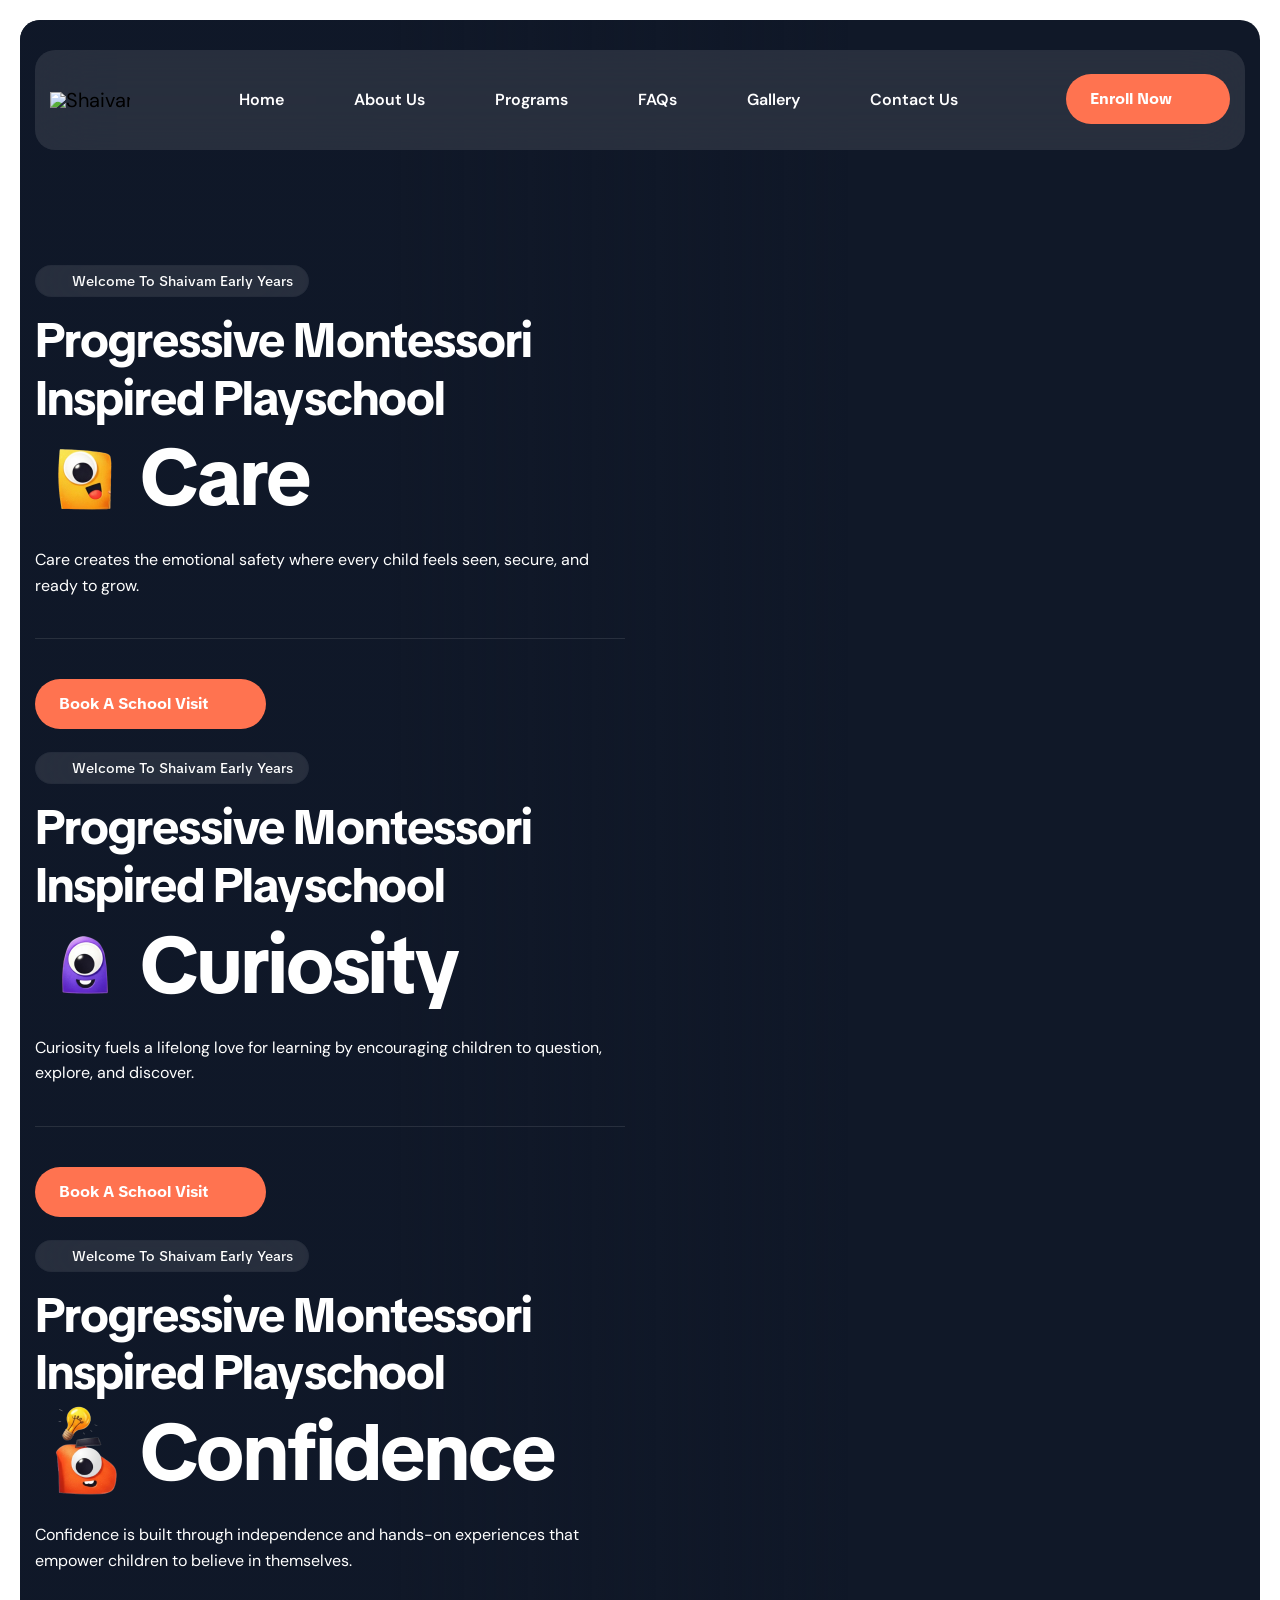
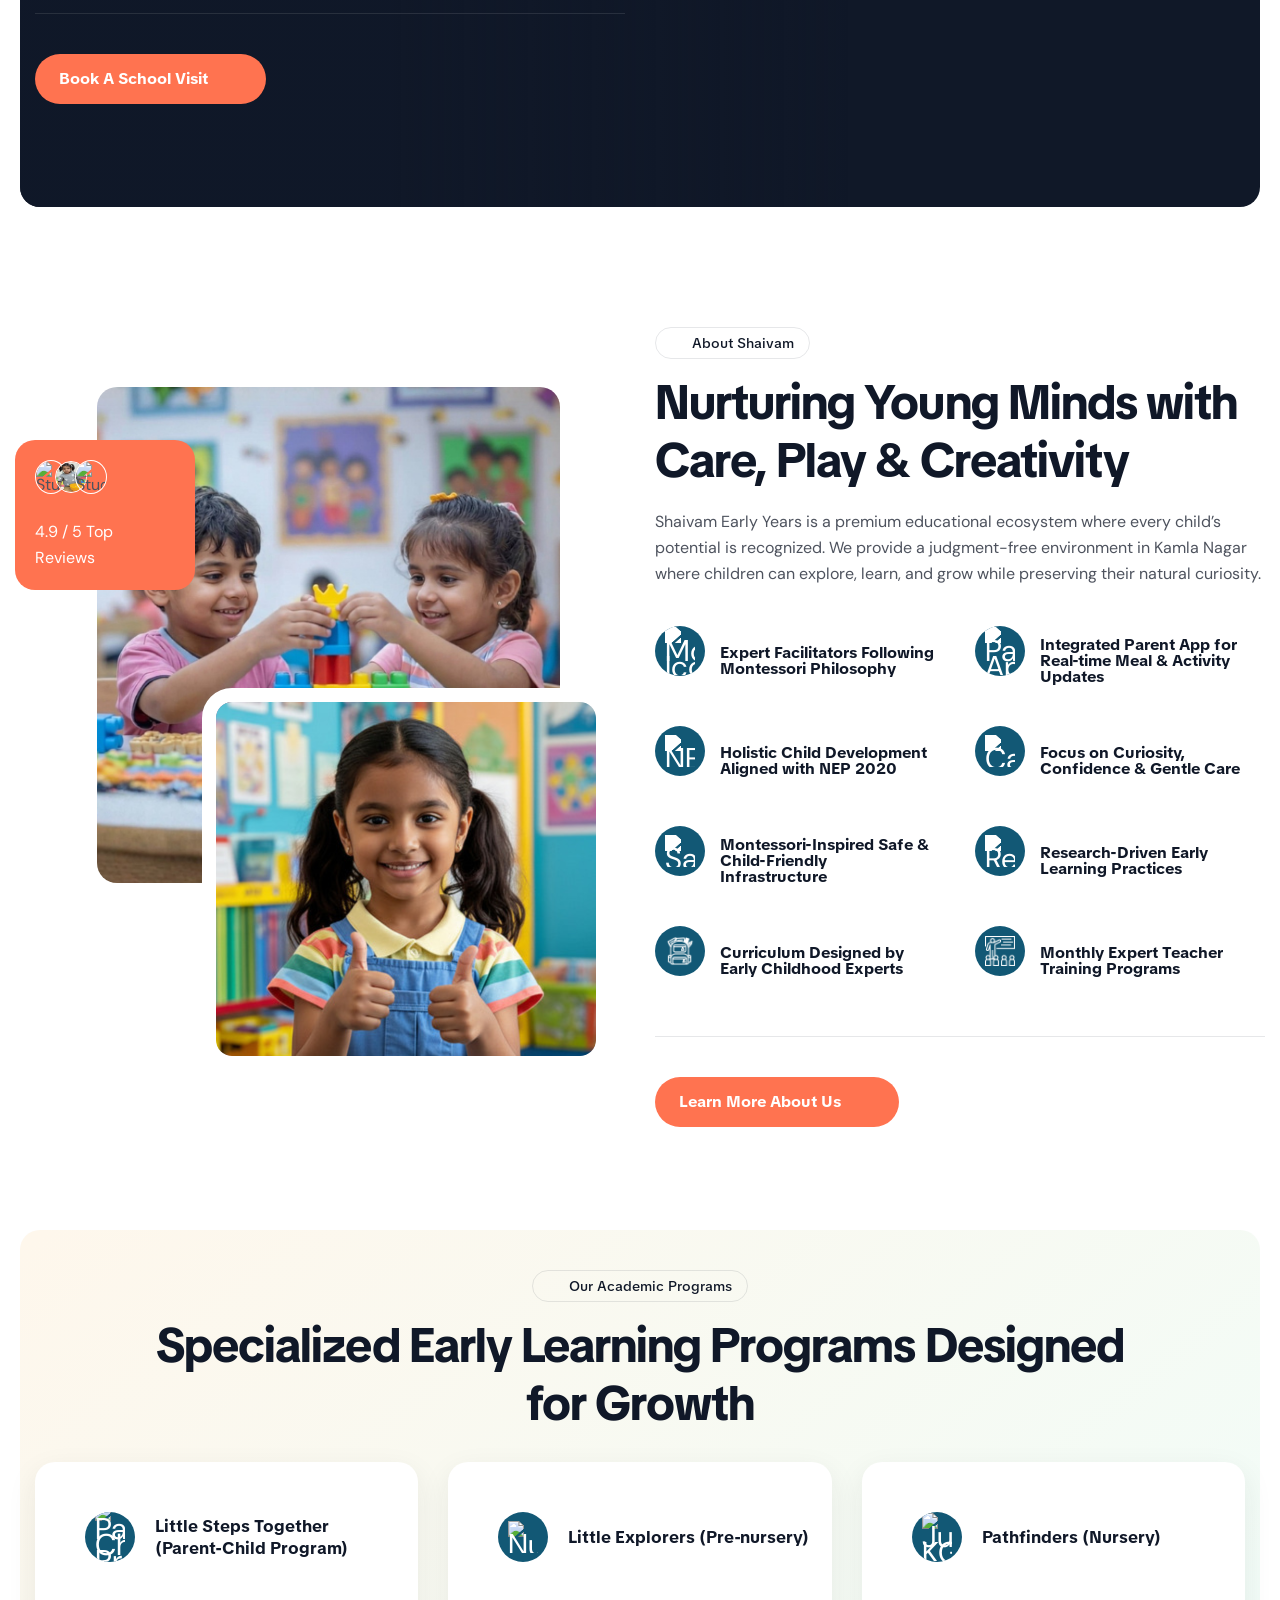
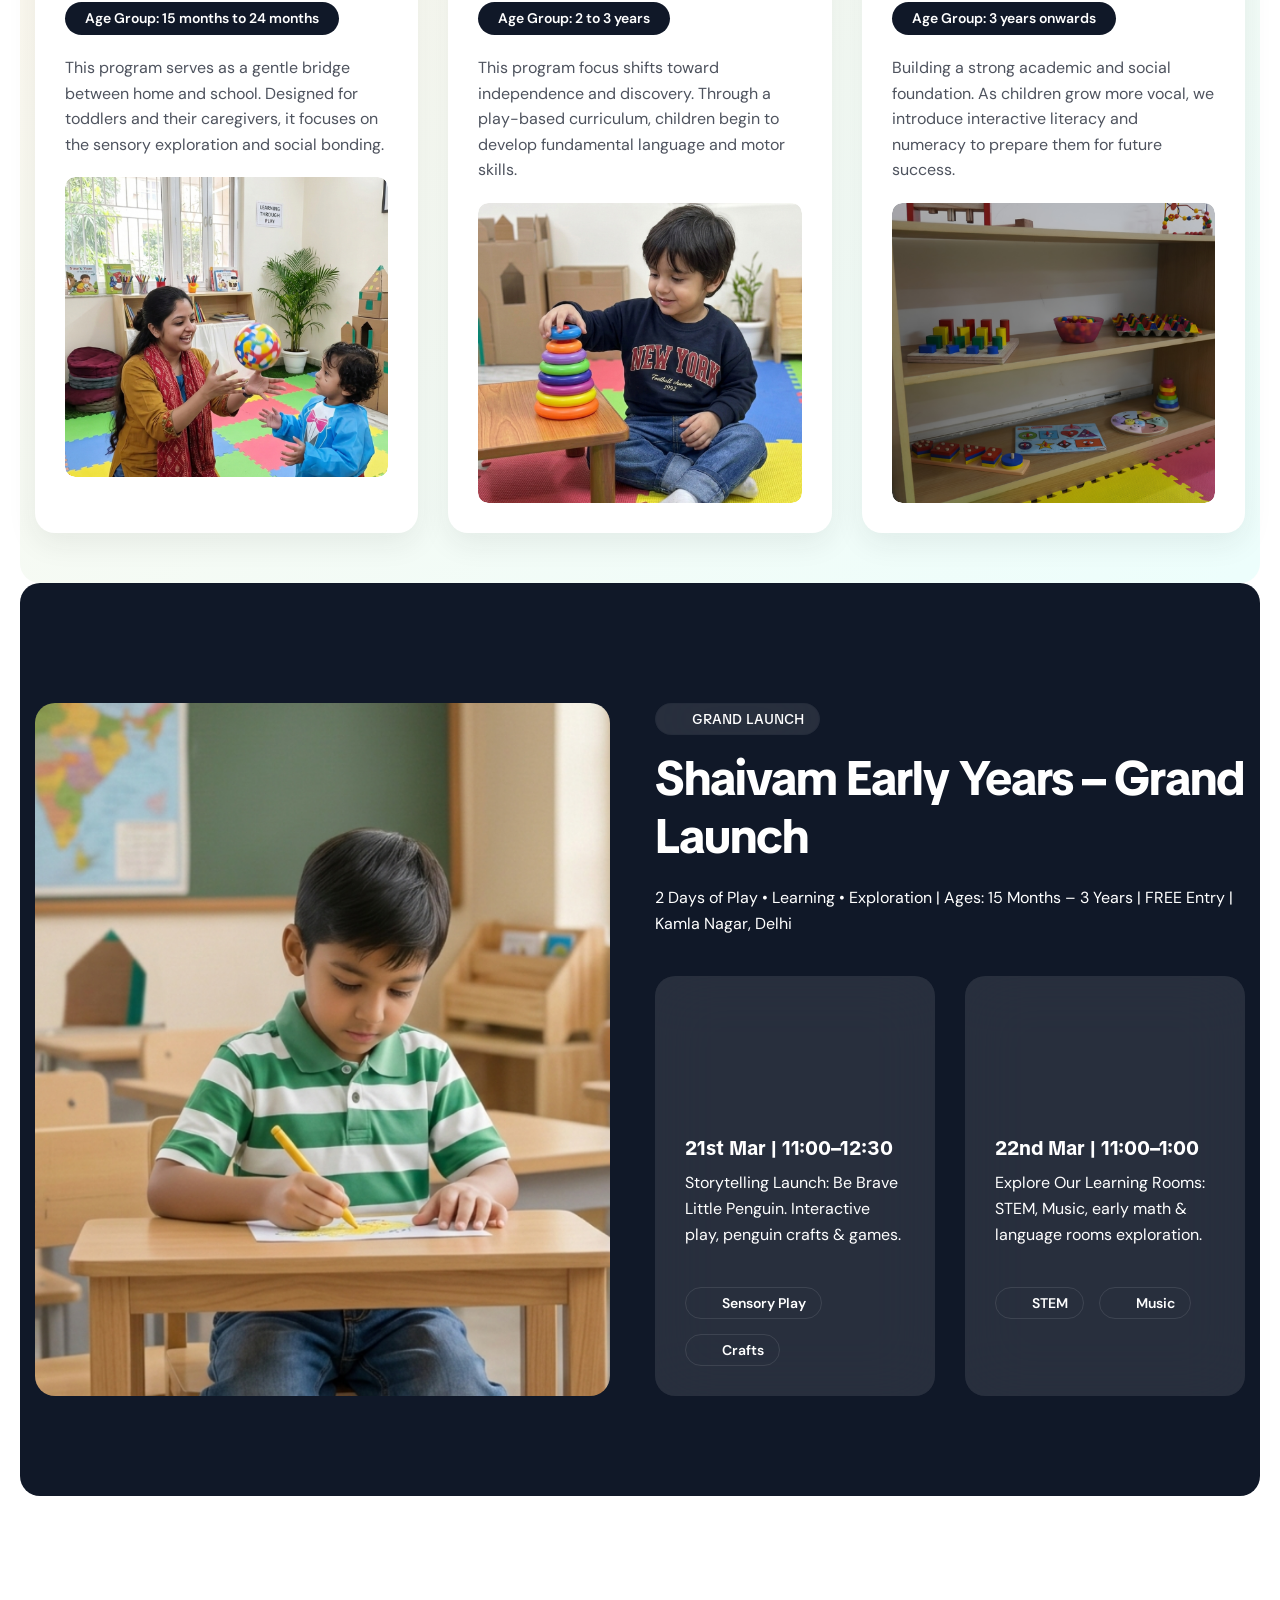
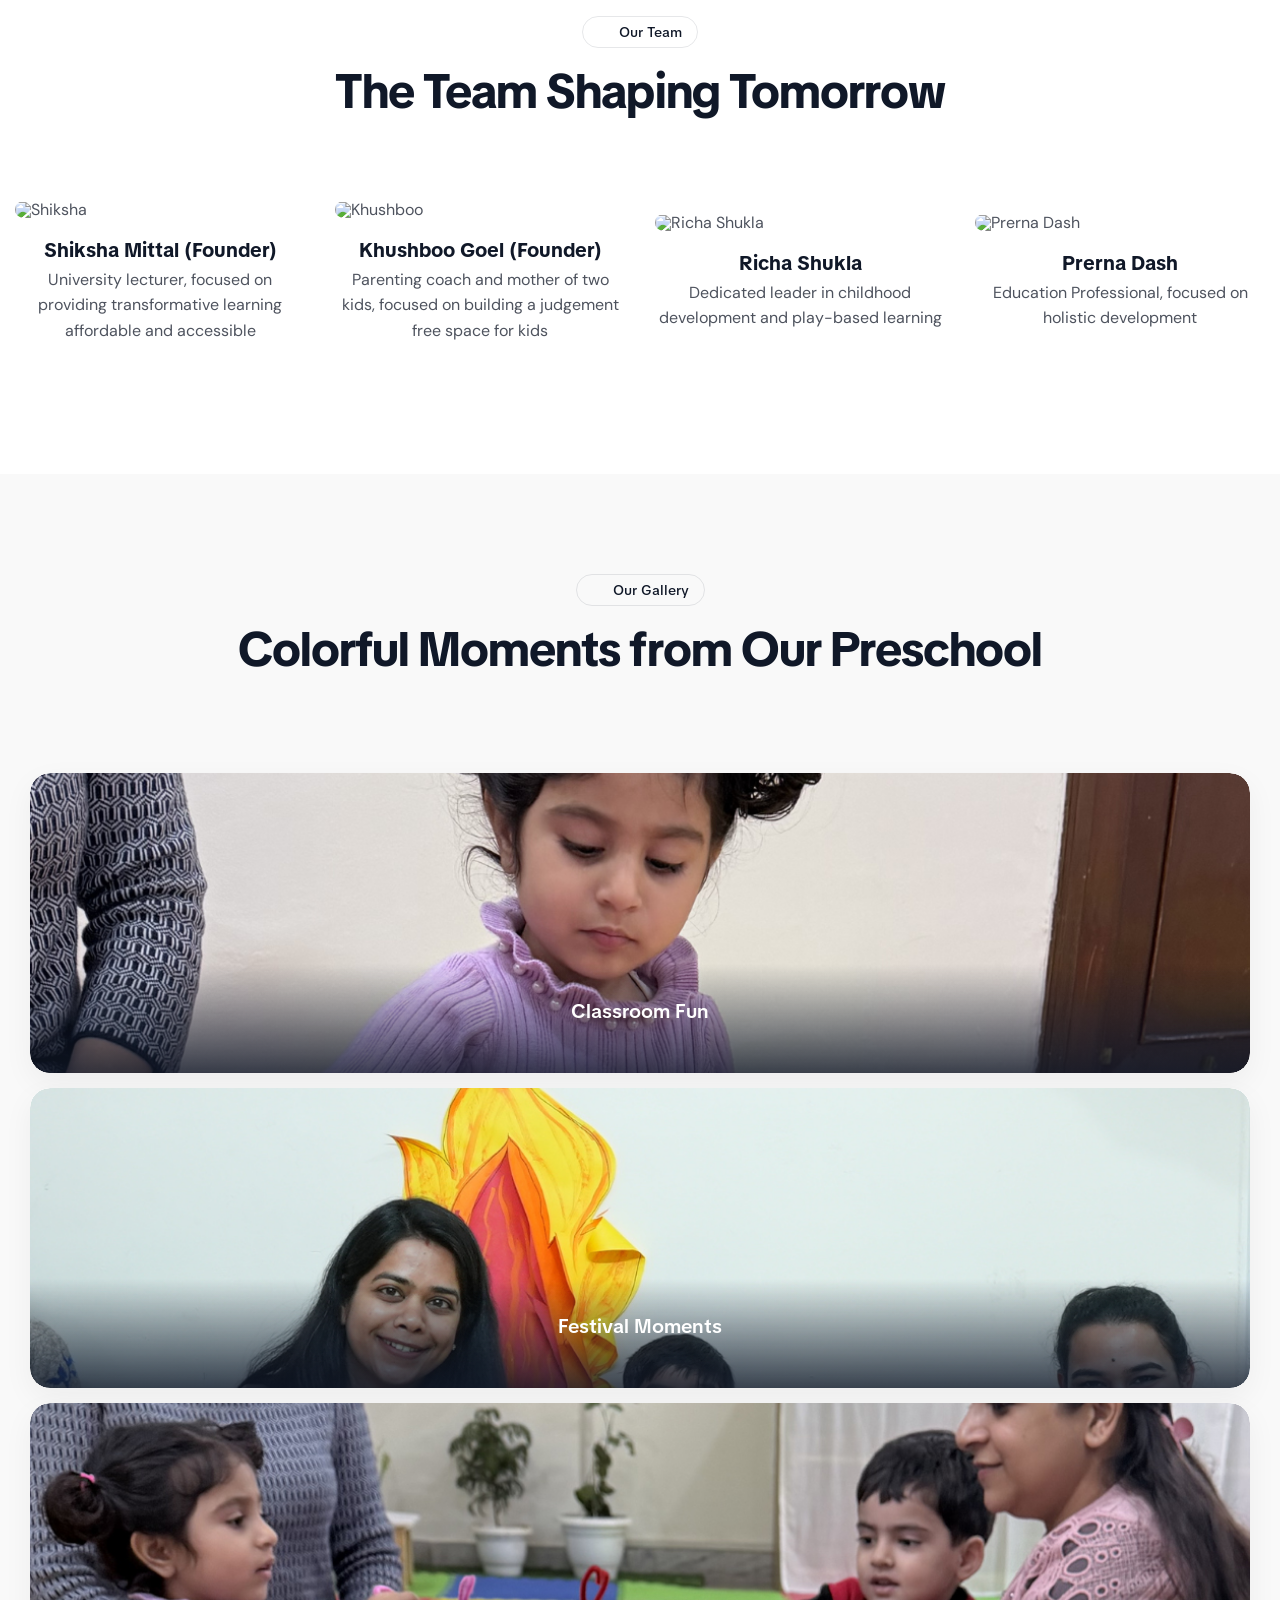
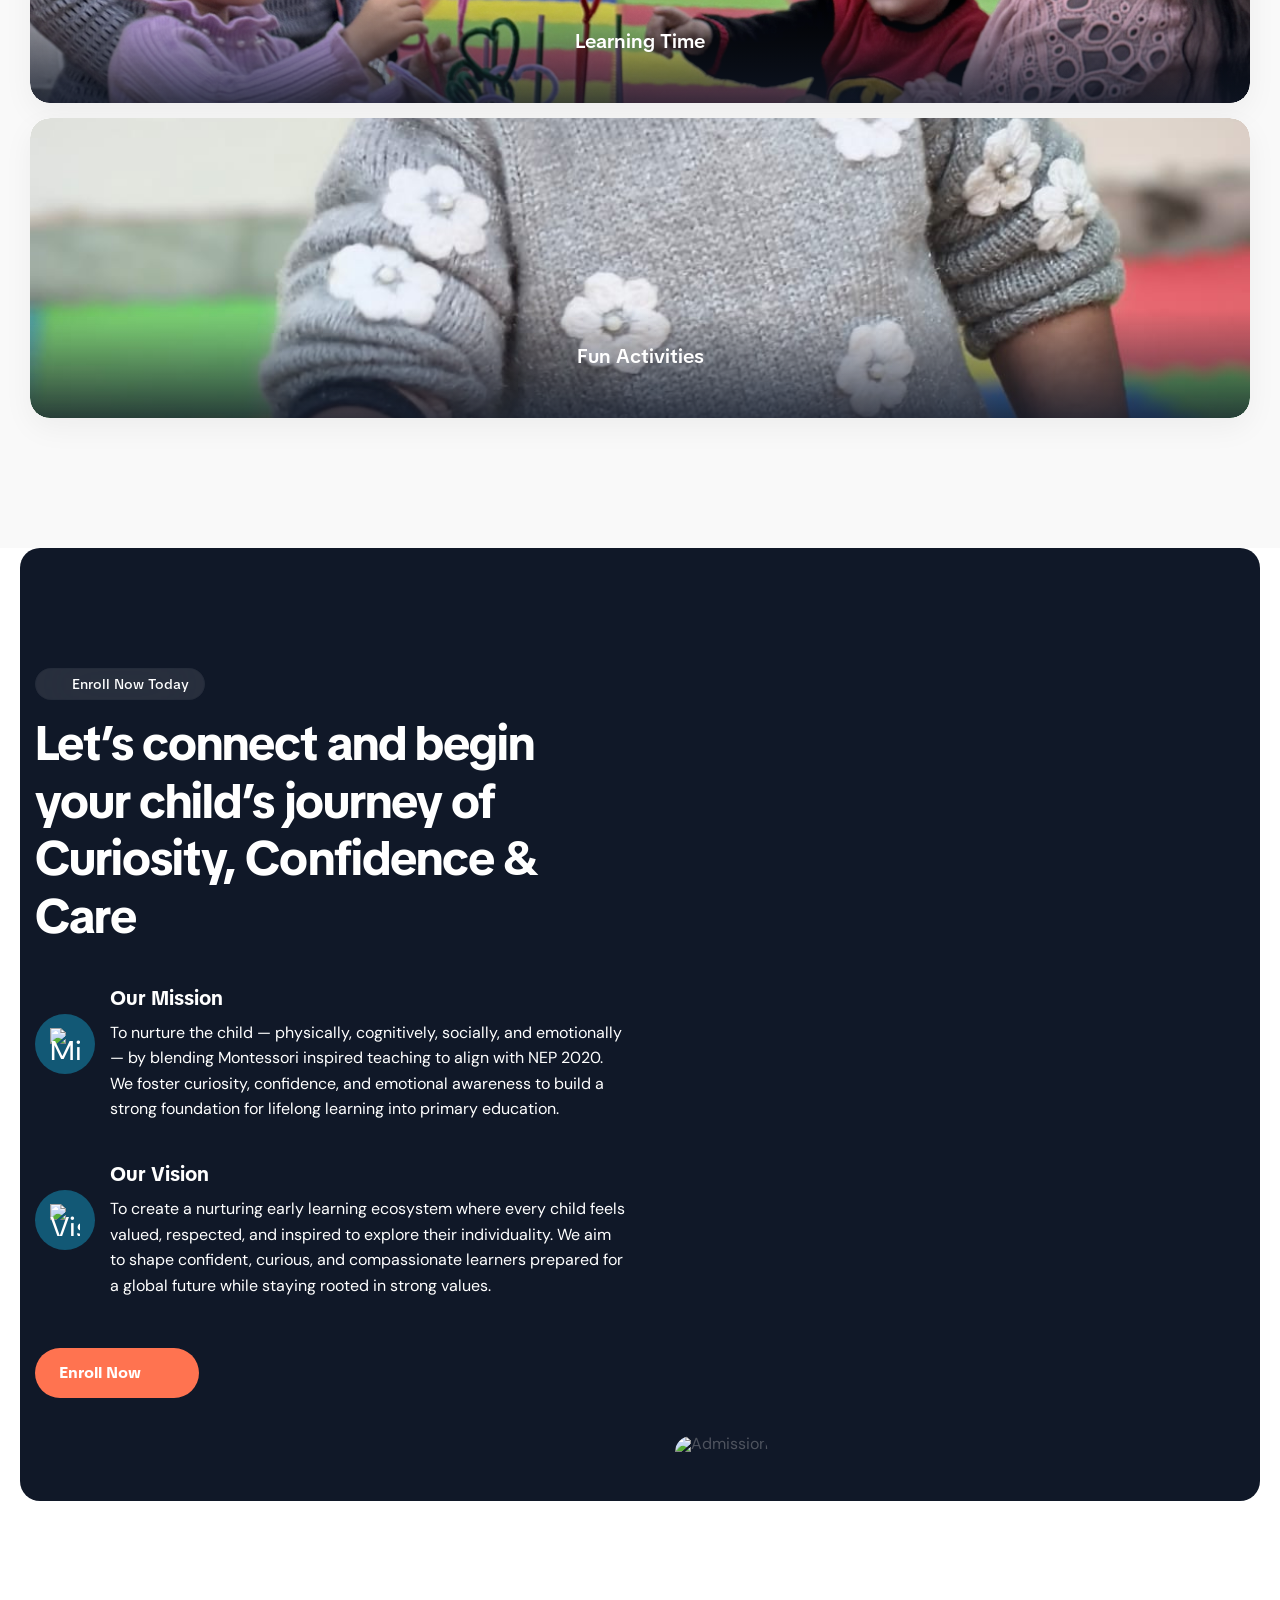
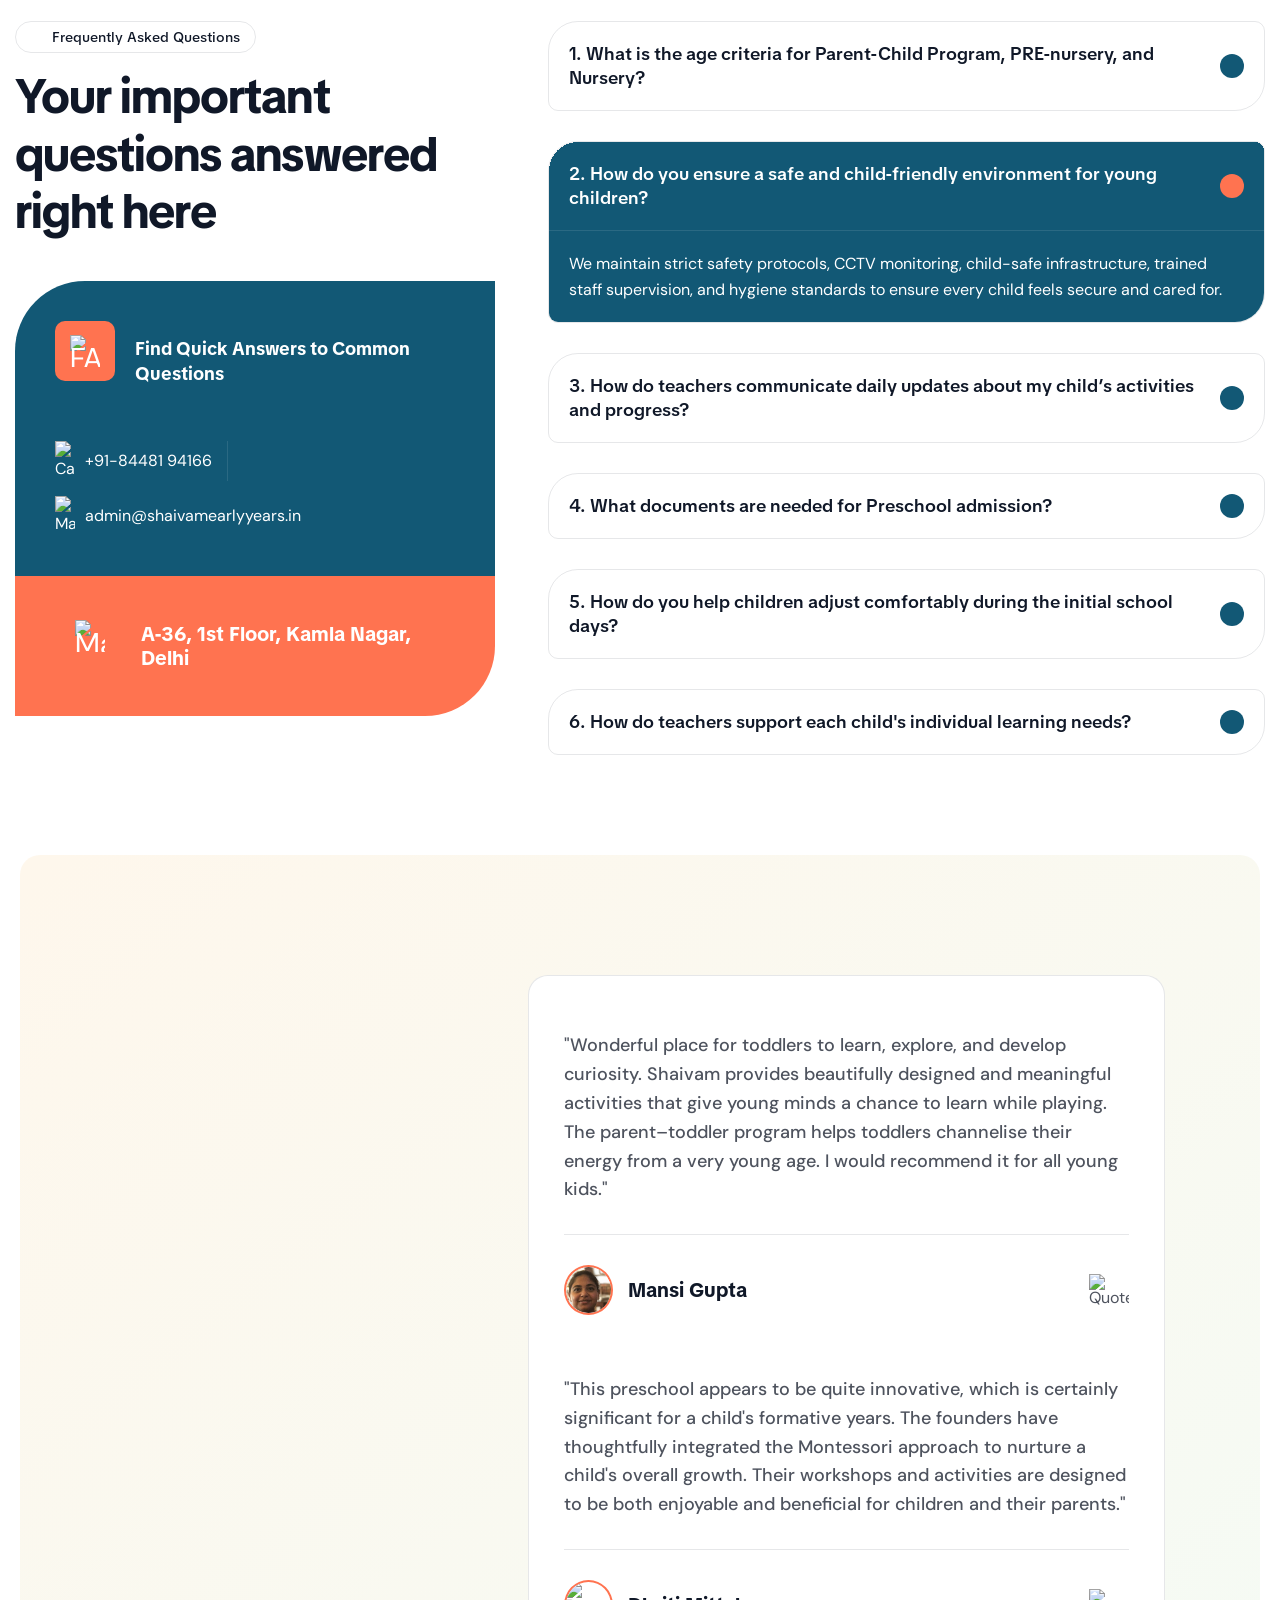
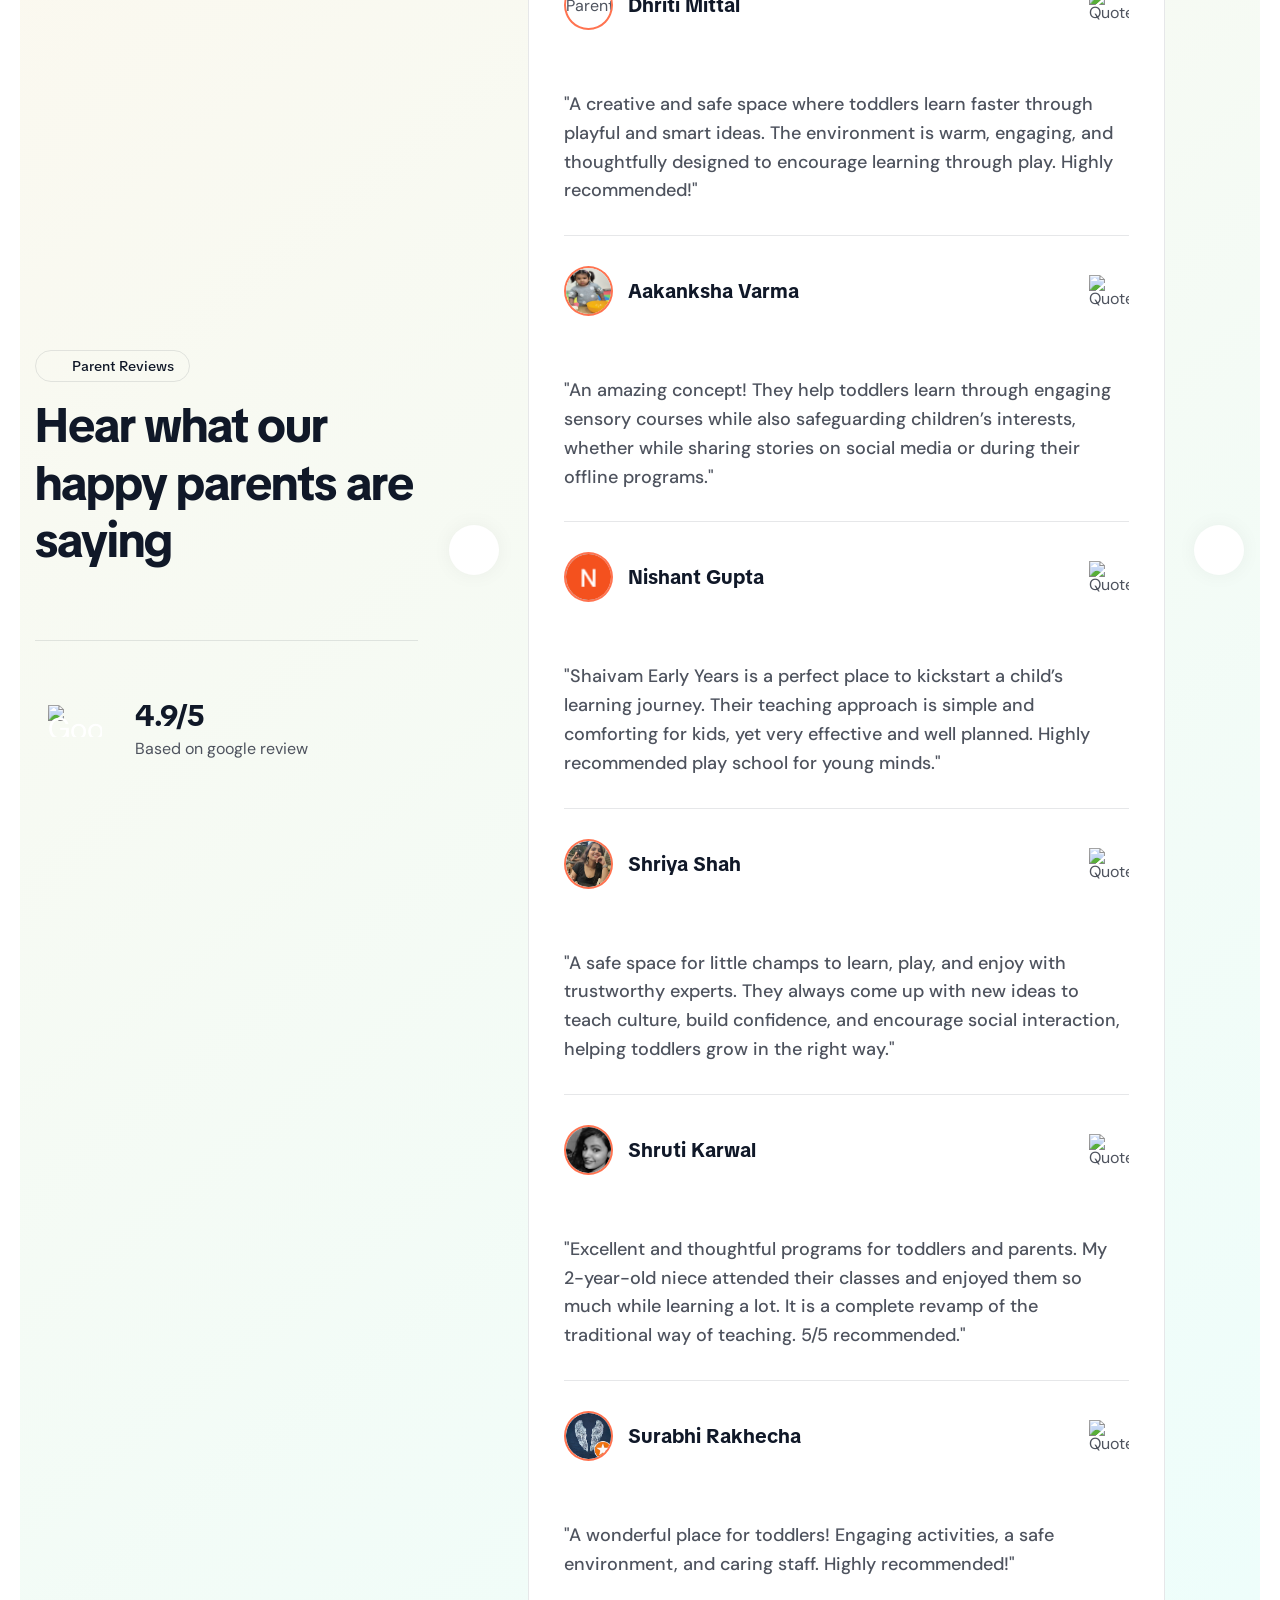
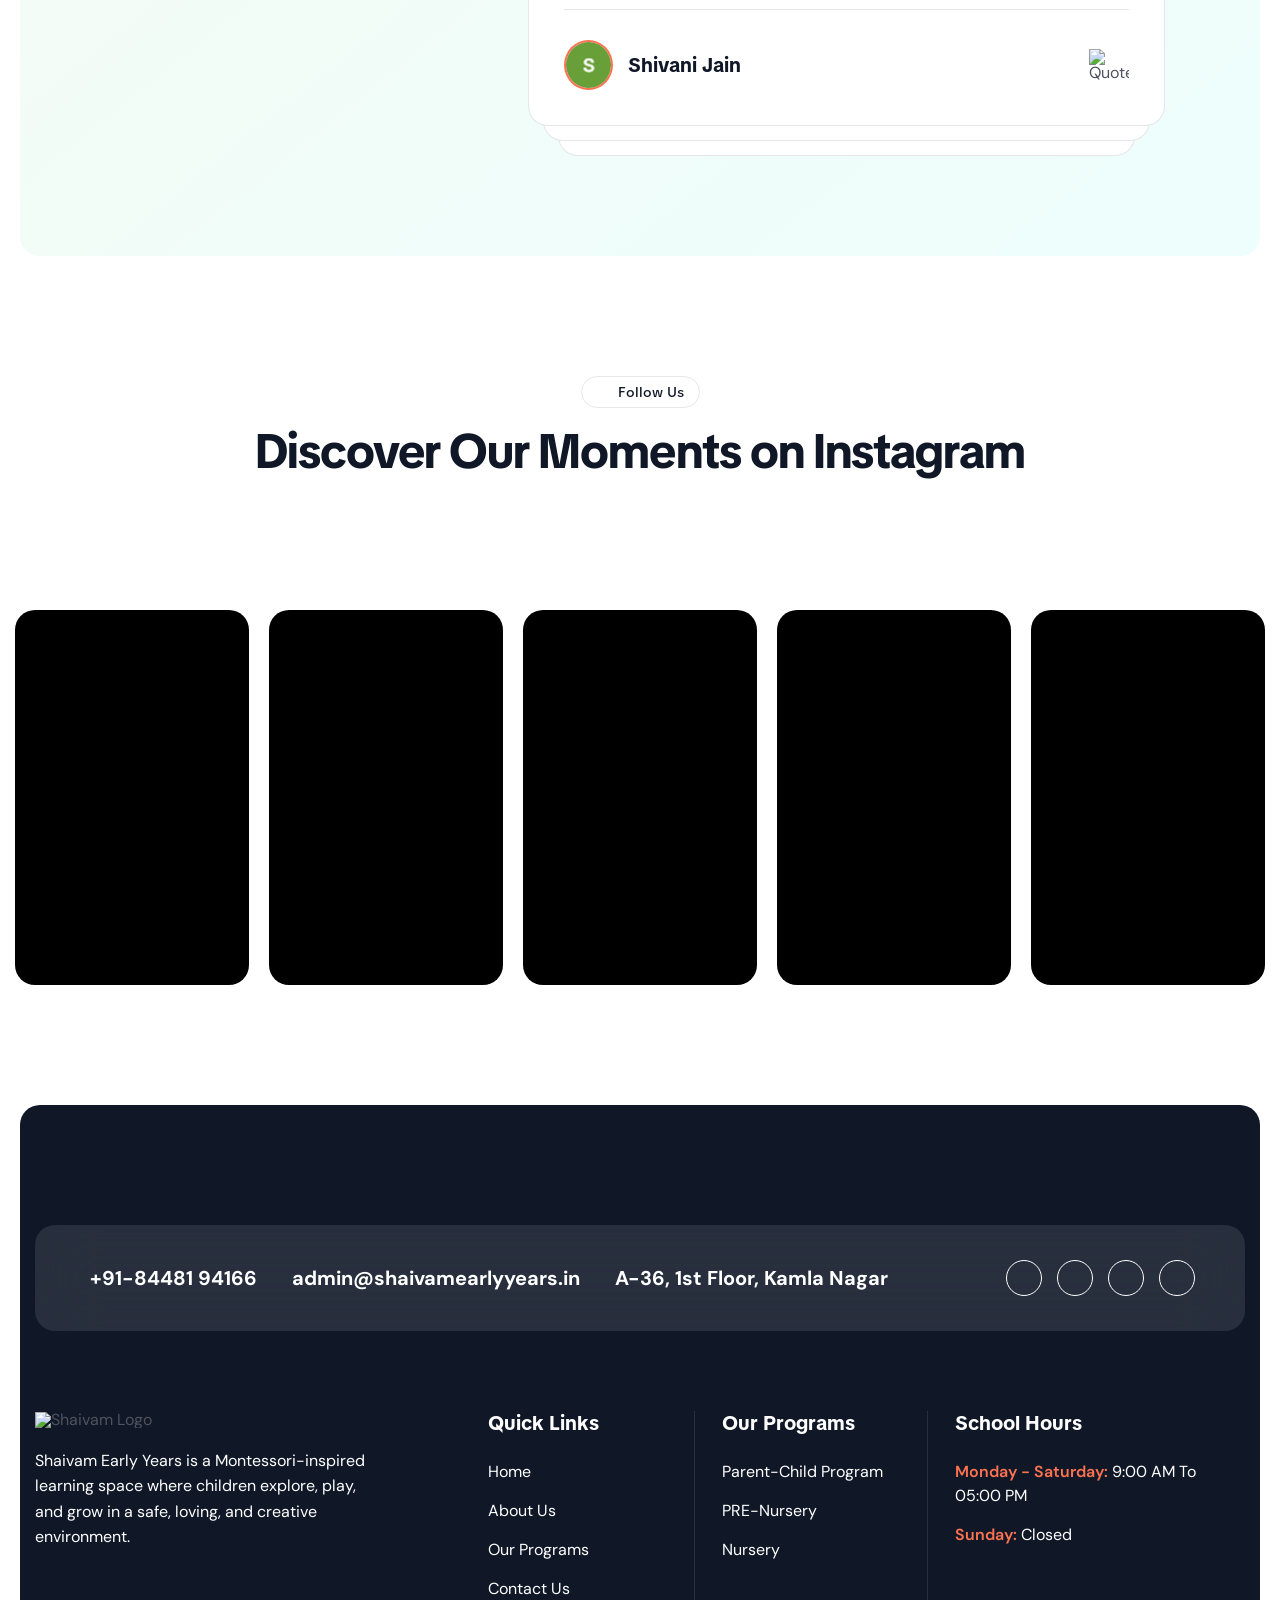
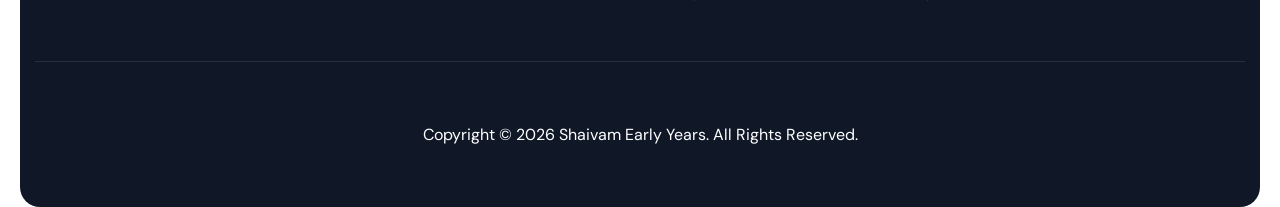
==== commit defaad18: "home page images" ====
--- a/index.html
+++ b/index.html
@@ -198,7 +198,7 @@
                                             <i class="fa-solid fa-star"></i>
                                             <i class="fa-solid fa-star"></i>
                                         </span>
-                                        <p><span class="counter">4.9</span> / 5 Top Reviews</p>
+                                        <p><span>4.9</span> / 5 Top Reviews</p>
                                     </div>
 
                                 </div>
@@ -393,7 +393,7 @@
                                 <img src="images/icon-program-item-3.svg" alt="Nursery">
                             </div>
                             <div class="program-item-content">
-                                <h2><a href="programs.html">Little Explorers (PRE-nursery)</a></h2>
+                                <h2><a href="programs.html">Little Explorers (Pre-nursery)</a></h2>
                             </div>
                         </div>
                         <div class="program-item-body">
@@ -419,7 +419,7 @@
                                 <img src="images/icon-program-item-4.svg" alt="Junior KG">
                             </div>
                             <div class="program-item-content">
-                                <h2><a href="programs.html">PATHFINDERS (nursery)</a></h2>
+                                <h2><a href="programs.html">Pathfinders (Nursery)</a></h2>
                             </div>
                         </div>
                         <div class="program-item-body">
@@ -876,7 +876,7 @@
                             </div>
                             <div class="testimonial-rating-info">
                                 <div class="testimonial-rating-header">
-                                    <h2><span class="counter">4.9</span>/5</h2>
+                                    <h2><span>4.9</span>/5</h2>
                                     <p>
                                         <i class="fa fa-solid fa-star"></i>
                                         <i class="fa fa-solid fa-star"></i>
@@ -1025,7 +1025,7 @@
                                                 <div class="testimonial-item-footer">
                                                     <div class="testimonial-author-box">
                                                         <div class="testimonial-author-image">
-                                                            <img src="images/author-3.png" alt="Parent">
+                                                            <img src="images/nishant.png" alt="Parent">
                                                         </div>
                                                         <div class="testimonial-author-content">
                                                             <h3>Nishant Gupta</h3>
@@ -1094,7 +1094,7 @@
                                                 <div class="testimonial-item-footer">
                                                     <div class="testimonial-author-box">
                                                         <div class="testimonial-author-image">
-                                                            <img src="images/author-4.jpg" alt="Parent">
+                                                            <img src="images/shruti.png" alt="Parent">
                                                         </div>
                                                         <div class="testimonial-author-content">
                                                             <h3>Shruti Karwal</h3>
@@ -1160,7 +1160,7 @@
                                                 <div class="testimonial-item-footer">
                                                     <div class="testimonial-author-box">
                                                         <div class="testimonial-author-image">
-                                                            <img src="images/author-5.jpg" alt="Parent">
+                                                            <img src="images/shivani.png" alt="Parent">
                                                         </div>
                                                         <div class="testimonial-author-content">
                                                             <h3>Shivani Jain</h3>
@@ -1239,12 +1239,12 @@
 
 
     <!-- Include the chatbot widget for multiple school IDs -->
-    <script src="https://liachatbot.netlify.app/chatbot-widget.js" data-school-id="H7gfN4TIIk" data-facebook-url="#"
+    <!-- <script src="https://liachatbot.netlify.app/chatbot-widget.js" data-school-id="H7gfN4TIIk" data-facebook-url="#"
         data-instagram-url="https://www.instagram.com/shaivam.ey/"
         data-enquiry-source="Website Chatbot - Shaivam"></script>
     <script src="https://liachatbot.netlify.app/chatbot-widget.js" data-school-id="WA9wRTBcoB" data-facebook-url="#"
         data-instagram-url="https://www.instagram.com/shaivam.ey/"
-        data-enquiry-source="Shaivam - Website Chatbot"></script>
+        data-enquiry-source="Shaivam - Website Chatbot"></script> -->
 
     <footer class="main-footer bg-section dark-section">
         <div class="container">
--- a/css/custom.css
+++ b/css/custom.css
@@ -164,7 +164,7 @@
 
 .image-anime {
 	position: relative;
-	overflow: hidden;
+	object-fit: cover;
 }
 
 .image-anime:after {
@@ -1555,6 +1555,7 @@
 
 .program-item-image img {
 	width: 100%;
+	height: 300px;
 	aspect-ratio: 1 / 0.58;
 	object-fit: cover;
 	border-radius: 10px;
